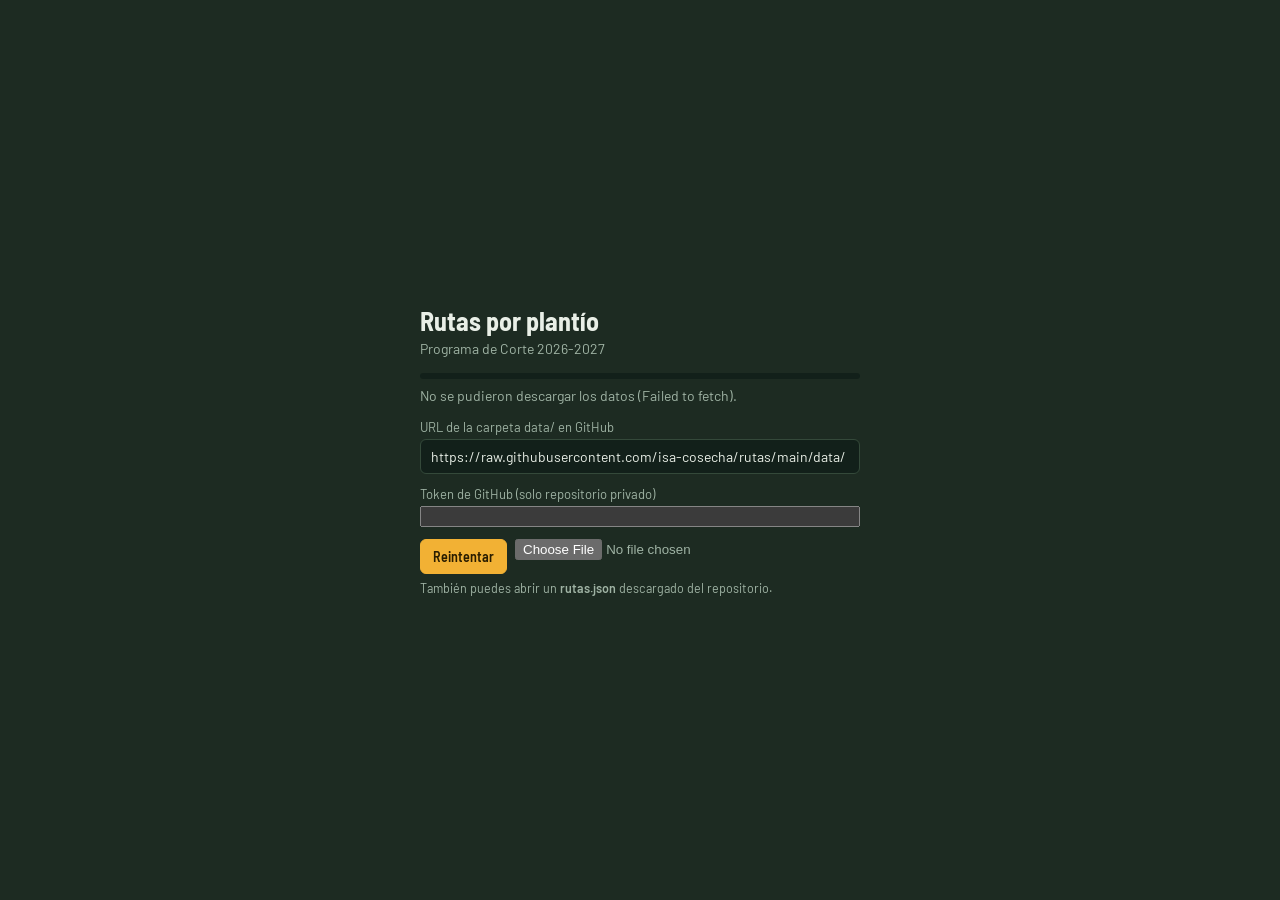
==== docs/index.html @ 51589e27 "Add files via upload" ====
<!doctype html>
<html lang="es">
<head>
<meta charset="utf-8">
<meta name="viewport" content="width=device-width, initial-scale=1, viewport-fit=cover">
<meta name="theme-color" content="#1d2b22"><meta name="mobile-web-app-capable" content="yes"><meta name="apple-mobile-web-app-capable" content="yes">
<link rel="manifest" href="manifest.webmanifest"><link rel="icon" type="image/png" href="icons/icon-192.png"><link rel="apple-touch-icon" href="icons/apple-touch-icon.png">
<title>Rutas por plantío · Programa de Corte 2026-2027</title>
<style>@font-face{font-family:'Barlow';font-style:normal;font-weight:400;font-display:swap;src:url([data-uri]) format('woff2')}
@font-face{font-family:'Barlow';font-style:normal;font-weight:500;font-display:swap;src:url([data-uri]) format('woff2')}
@font-face{font-family:'Barlow';font-style:normal;font-weight:600;font-display:swap;src:url([data-uri]) format('woff2')}
@font-face{font-family:'Barlow Semi Condensed';font-style:normal;font-weight:500;font-display:swap;src:url([data-uri]) format('woff2')}
@font-face{font-family:'Barlow Semi Condensed';font-style:normal;font-weight:600;font-display:swap;src:url([data-uri]) format('woff2')}
@font-face{font-family:'Barlow Semi Condensed';font-style:normal;font-weight:700;font-display:swap;src:url([data-uri]) format('woff2')}</style>
<style>/* required styles */

.leaflet-pane,
.leaflet-tile,
.leaflet-marker-icon,
.leaflet-marker-shadow,
.leaflet-tile-container,
.leaflet-pane > svg,
.leaflet-pane > canvas,
.leaflet-zoom-box,
.leaflet-image-layer,
.leaflet-layer {
	position: absolute;
	left: 0;
	top: 0;
	}
.leaflet-container {
	overflow: hidden;
	}
.leaflet-tile,
.leaflet-marker-icon,
.leaflet-marker-shadow {
	-webkit-user-select: none;
	   -moz-user-select: none;
	        user-select: none;
	  -webkit-user-drag: none;
	}
/* Prevents IE11 from highlighting tiles in blue */
.leaflet-tile::selection {
	background: transparent;
}
/* Safari renders non-retina tile on retina better with this, but Chrome is worse */
.leaflet-safari .leaflet-tile {
	image-rendering: -webkit-optimize-contrast;
	}
/* hack that prevents hw layers "stretching" when loading new tiles */
.leaflet-safari .leaflet-tile-container {
	width: 1600px;
	height: 1600px;
	-webkit-transform-origin: 0 0;
	}
.leaflet-marker-icon,
.leaflet-marker-shadow {
	display: block;
	}
/* .leaflet-container svg: reset svg max-width decleration shipped in Joomla! (joomla.org) 3.x */
/* .leaflet-container img: map is broken in FF if you have max-width: 100% on tiles */
.leaflet-container .leaflet-overlay-pane svg {
	max-width: none !important;
	max-height: none !important;
	}
.leaflet-container .leaflet-marker-pane img,
.leaflet-container .leaflet-shadow-pane img,
.leaflet-container .leaflet-tile-pane img,
.leaflet-container img.leaflet-image-layer,
.leaflet-container .leaflet-tile {
	max-width: none !important;
	max-height: none !important;
	width: auto;
	padding: 0;
	}

.leaflet-container img.leaflet-tile {
	/* See: https://bugs.chromium.org/p/chromium/issues/detail?id=600120 */
	mix-blend-mode: plus-lighter;
}

.leaflet-container.leaflet-touch-zoom {
	-ms-touch-action: pan-x pan-y;
	touch-action: pan-x pan-y;
	}
.leaflet-container.leaflet-touch-drag {
	-ms-touch-action: pinch-zoom;
	/* Fallback for FF which doesn't support pinch-zoom */
	touch-action: none;
	touch-action: pinch-zoom;
}
.leaflet-container.leaflet-touch-drag.leaflet-touch-zoom {
	-ms-touch-action: none;
	touch-action: none;
}
.leaflet-container {
	-webkit-tap-highlight-color: transparent;
}
.leaflet-container a {
	-webkit-tap-highlight-color: rgba(51, 181, 229, 0.4);
}
.leaflet-tile {
	filter: inherit;
	visibility: hidden;
	}
.leaflet-tile-loaded {
	visibility: inherit;
	}
.leaflet-zoom-box {
	width: 0;
	height: 0;
	-moz-box-sizing: border-box;
	     box-sizing: border-box;
	z-index: 800;
	}
/* workaround for https://bugzilla.mozilla.org/show_bug.cgi?id=888319 */
.leaflet-overlay-pane svg {
	-moz-user-select: none;
	}

.leaflet-pane         { z-index: 400; }

.leaflet-tile-pane    { z-index: 200; }
.leaflet-overlay-pane { z-index: 400; }
.leaflet-shadow-pane  { z-index: 500; }
.leaflet-marker-pane  { z-index: 600; }
.leaflet-tooltip-pane   { z-index: 650; }
.leaflet-popup-pane   { z-index: 700; }

.leaflet-map-pane canvas { z-index: 100; }
.leaflet-map-pane svg    { z-index: 200; }

.leaflet-vml-shape {
	width: 1px;
	height: 1px;
	}
.lvml {
	behavior: url(#default#VML);
	display: inline-block;
	position: absolute;
	}


/* control positioning */

.leaflet-control {
	position: relative;
	z-index: 800;
	pointer-events: visiblePainted; /* IE 9-10 doesn't have auto */
	pointer-events: auto;
	}
.leaflet-top,
.leaflet-bottom {
	position: absolute;
	z-index: 1000;
	pointer-events: none;
	}
.leaflet-top {
	top: 0;
	}
.leaflet-right {
	right: 0;
	}
.leaflet-bottom {
	bottom: 0;
	}
.leaflet-left {
	left: 0;
	}
.leaflet-control {
	float: left;
	clear: both;
	}
.leaflet-right .leaflet-control {
	float: right;
	}
.leaflet-top .leaflet-control {
	margin-top: 10px;
	}
.leaflet-bottom .leaflet-control {
	margin-bottom: 10px;
	}
.leaflet-left .leaflet-control {
	margin-left: 10px;
	}
.leaflet-right .leaflet-control {
	margin-right: 10px;
	}


/* zoom and fade animations */

.leaflet-fade-anim .leaflet-popup {
	opacity: 0;
	-webkit-transition: opacity 0.2s linear;
	   -moz-transition: opacity 0.2s linear;
	        transition: opacity 0.2s linear;
	}
.leaflet-fade-anim .leaflet-map-pane .leaflet-popup {
	opacity: 1;
	}
.leaflet-zoom-animated {
	-webkit-transform-origin: 0 0;
	    -ms-transform-origin: 0 0;
	        transform-origin: 0 0;
	}
svg.leaflet-zoom-animated {
	will-change: transform;
}

.leaflet-zoom-anim .leaflet-zoom-animated {
	-webkit-transition: -webkit-transform 0.25s cubic-bezier(0,0,0.25,1);
	   -moz-transition:    -moz-transform 0.25s cubic-bezier(0,0,0.25,1);
	        transition:         transform 0.25s cubic-bezier(0,0,0.25,1);
	}
.leaflet-zoom-anim .leaflet-tile,
.leaflet-pan-anim .leaflet-tile {
	-webkit-transition: none;
	   -moz-transition: none;
	        transition: none;
	}

.leaflet-zoom-anim .leaflet-zoom-hide {
	visibility: hidden;
	}


/* cursors */

.leaflet-interactive {
	cursor: pointer;
	}
.leaflet-grab {
	cursor: -webkit-grab;
	cursor:    -moz-grab;
	cursor:         grab;
	}
.leaflet-crosshair,
.leaflet-crosshair .leaflet-interactive {
	cursor: crosshair;
	}
.leaflet-popup-pane,
.leaflet-control {
	cursor: auto;
	}
.leaflet-dragging .leaflet-grab,
.leaflet-dragging .leaflet-grab .leaflet-interactive,
.leaflet-dragging .leaflet-marker-draggable {
	cursor: move;
	cursor: -webkit-grabbing;
	cursor:    -moz-grabbing;
	cursor:         grabbing;
	}

/* marker & overlays interactivity */
.leaflet-marker-icon,
.leaflet-marker-shadow,
.leaflet-image-layer,
.leaflet-pane > svg path,
.leaflet-tile-container {
	pointer-events: none;
	}

.leaflet-marker-icon.leaflet-interactive,
.leaflet-image-layer.leaflet-interactive,
.leaflet-pane > svg path.leaflet-interactive,
svg.leaflet-image-layer.leaflet-interactive path {
	pointer-events: visiblePainted; /* IE 9-10 doesn't have auto */
	pointer-events: auto;
	}

/* visual tweaks */

.leaflet-container {
	background: #ddd;
	outline-offset: 1px;
	}
.leaflet-container a {
	color: #0078A8;
	}
.leaflet-zoom-box {
	border: 2px dotted #38f;
	background: rgba(255,255,255,0.5);
	}


/* general typography */
.leaflet-container {
	font-family: "Helvetica Neue", Arial, Helvetica, sans-serif;
	font-size: 12px;
	font-size: 0.75rem;
	line-height: 1.5;
	}


/* general toolbar styles */

.leaflet-bar {
	box-shadow: 0 1px 5px rgba(0,0,0,0.65);
	border-radius: 4px;
	}
.leaflet-bar a {
	background-color: #fff;
	border-bottom: 1px solid #ccc;
	width: 26px;
	height: 26px;
	line-height: 26px;
	display: block;
	text-align: center;
	text-decoration: none;
	color: black;
	}
.leaflet-bar a,
.leaflet-control-layers-toggle {
	background-position: 50% 50%;
	background-repeat: no-repeat;
	display: block;
	}
.leaflet-bar a:hover,
.leaflet-bar a:focus {
	background-color: #f4f4f4;
	}
.leaflet-bar a:first-child {
	border-top-left-radius: 4px;
	border-top-right-radius: 4px;
	}
.leaflet-bar a:last-child {
	border-bottom-left-radius: 4px;
	border-bottom-right-radius: 4px;
	border-bottom: none;
	}
.leaflet-bar a.leaflet-disabled {
	cursor: default;
	background-color: #f4f4f4;
	color: #bbb;
	}

.leaflet-touch .leaflet-bar a {
	width: 30px;
	height: 30px;
	line-height: 30px;
	}
.leaflet-touch .leaflet-bar a:first-child {
	border-top-left-radius: 2px;
	border-top-right-radius: 2px;
	}
.leaflet-touch .leaflet-bar a:last-child {
	border-bottom-left-radius: 2px;
	border-bottom-right-radius: 2px;
	}

/* zoom control */

.leaflet-control-zoom-in,
.leaflet-control-zoom-out {
	font: bold 18px 'Lucida Console', Monaco, monospace;
	text-indent: 1px;
	}

.leaflet-touch .leaflet-control-zoom-in, .leaflet-touch .leaflet-control-zoom-out  {
	font-size: 22px;
	}


/* layers control */

.leaflet-control-layers {
	box-shadow: 0 1px 5px rgba(0,0,0,0.4);
	background: #fff;
	border-radius: 5px;
	}
.leaflet-control-layers-toggle {
	background-image: url([data-uri]);
	width: 36px;
	height: 36px;
	}
.leaflet-retina .leaflet-control-layers-toggle {
	background-image: url([data-uri]);
	background-size: 26px 26px;
	}
.leaflet-touch .leaflet-control-layers-toggle {
	width: 44px;
	height: 44px;
	}
.leaflet-control-layers .leaflet-control-layers-list,
.leaflet-control-layers-expanded .leaflet-control-layers-toggle {
	display: none;
	}
.leaflet-control-layers-expanded .leaflet-control-layers-list {
	display: block;
	position: relative;
	}
.leaflet-control-layers-expanded {
	padding: 6px 10px 6px 6px;
	color: #333;
	background: #fff;
	}
.leaflet-control-layers-scrollbar {
	overflow-y: scroll;
	overflow-x: hidden;
	padding-right: 5px;
	}
.leaflet-control-layers-selector {
	margin-top: 2px;
	position: relative;
	top: 1px;
	}
.leaflet-control-layers label {
	display: block;
	font-size: 13px;
	font-size: 1.08333em;
	}
.leaflet-control-layers-separator {
	height: 0;
	border-top: 1px solid #ddd;
	margin: 5px -10px 5px -6px;
	}

/* Default icon URLs */
.leaflet-default-icon-path { /* used only in path-guessing heuristic, see L.Icon.Default */
	background-image: url([data-uri]);
	}


/* attribution and scale controls */

.leaflet-container .leaflet-control-attribution {
	background: #fff;
	background: rgba(255, 255, 255, 0.8);
	margin: 0;
	}
.leaflet-control-attribution,
.leaflet-control-scale-line {
	padding: 0 5px;
	color: #333;
	line-height: 1.4;
	}
.leaflet-control-attribution a {
	text-decoration: none;
	}
.leaflet-control-attribution a:hover,
.leaflet-control-attribution a:focus {
	text-decoration: underline;
	}
.leaflet-attribution-flag {
	display: inline !important;
	vertical-align: baseline !important;
	width: 1em;
	height: 0.6669em;
	}
.leaflet-left .leaflet-control-scale {
	margin-left: 5px;
	}
.leaflet-bottom .leaflet-control-scale {
	margin-bottom: 5px;
	}
.leaflet-control-scale-line {
	border: 2px solid #777;
	border-top: none;
	line-height: 1.1;
	padding: 2px 5px 1px;
	white-space: nowrap;
	-moz-box-sizing: border-box;
	     box-sizing: border-box;
	background: rgba(255, 255, 255, 0.8);
	text-shadow: 1px 1px #fff;
	}
.leaflet-control-scale-line:not(:first-child) {
	border-top: 2px solid #777;
	border-bottom: none;
	margin-top: -2px;
	}
.leaflet-control-scale-line:not(:first-child):not(:last-child) {
	border-bottom: 2px solid #777;
	}

.leaflet-touch .leaflet-control-attribution,
.leaflet-touch .leaflet-control-layers,
.leaflet-touch .leaflet-bar {
	box-shadow: none;
	}
.leaflet-touch .leaflet-control-layers,
.leaflet-touch .leaflet-bar {
	border: 2px solid rgba(0,0,0,0.2);
	background-clip: padding-box;
	}


/* popup */

.leaflet-popup {
	position: absolute;
	text-align: center;
	margin-bottom: 20px;
	}
.leaflet-popup-content-wrapper {
	padding: 1px;
	text-align: left;
	border-radius: 12px;
	}
.leaflet-popup-content {
	margin: 13px 24px 13px 20px;
	line-height: 1.3;
	font-size: 13px;
	font-size: 1.08333em;
	min-height: 1px;
	}
.leaflet-popup-content p {
	margin: 17px 0;
	margin: 1.3em 0;
	}
.leaflet-popup-tip-container {
	width: 40px;
	height: 20px;
	position: absolute;
	left: 50%;
	margin-top: -1px;
	margin-left: -20px;
	overflow: hidden;
	pointer-events: none;
	}
.leaflet-popup-tip {
	width: 17px;
	height: 17px;
	padding: 1px;

	margin: -10px auto 0;
	pointer-events: auto;

	-webkit-transform: rotate(45deg);
	   -moz-transform: rotate(45deg);
	    -ms-transform: rotate(45deg);
	        transform: rotate(45deg);
	}
.leaflet-popup-content-wrapper,
.leaflet-popup-tip {
	background: white;
	color: #333;
	box-shadow: 0 3px 14px rgba(0,0,0,0.4);
	}
.leaflet-container a.leaflet-popup-close-button {
	position: absolute;
	top: 0;
	right: 0;
	border: none;
	text-align: center;
	width: 24px;
	height: 24px;
	font: 16px/24px Tahoma, Verdana, sans-serif;
	color: #757575;
	text-decoration: none;
	background: transparent;
	}
.leaflet-container a.leaflet-popup-close-button:hover,
.leaflet-container a.leaflet-popup-close-button:focus {
	color: #585858;
	}
.leaflet-popup-scrolled {
	overflow: auto;
	}

.leaflet-oldie .leaflet-popup-content-wrapper {
	-ms-zoom: 1;
	}
.leaflet-oldie .leaflet-popup-tip {
	width: 24px;
	margin: 0 auto;

	-ms-filter: "progid:DXImageTransform.Microsoft.Matrix(M11=0.70710678, M12=0.70710678, M21=-0.70710678, M22=0.70710678)";
	filter: progid:DXImageTransform.Microsoft.Matrix(M11=0.70710678, M12=0.70710678, M21=-0.70710678, M22=0.70710678);
	}

.leaflet-oldie .leaflet-control-zoom,
.leaflet-oldie .leaflet-control-layers,
.leaflet-oldie .leaflet-popup-content-wrapper,
.leaflet-oldie .leaflet-popup-tip {
	border: 1px solid #999;
	}


/* div icon */

.leaflet-div-icon {
	background: #fff;
	border: 1px solid #666;
	}


/* Tooltip */
/* Base styles for the element that has a tooltip */
.leaflet-tooltip {
	position: absolute;
	padding: 6px;
	background-color: #fff;
	border: 1px solid #fff;
	border-radius: 3px;
	color: #222;
	white-space: nowrap;
	-webkit-user-select: none;
	-moz-user-select: none;
	-ms-user-select: none;
	user-select: none;
	pointer-events: none;
	box-shadow: 0 1px 3px rgba(0,0,0,0.4);
	}
.leaflet-tooltip.leaflet-interactive {
	cursor: pointer;
	pointer-events: auto;
	}
.leaflet-tooltip-top:before,
.leaflet-tooltip-bottom:before,
.leaflet-tooltip-left:before,
.leaflet-tooltip-right:before {
	position: absolute;
	pointer-events: none;
	border: 6px solid transparent;
	background: transparent;
	content: "";
	}

/* Directions */

.leaflet-tooltip-bottom {
	margin-top: 6px;
}
.leaflet-tooltip-top {
	margin-top: -6px;
}
.leaflet-tooltip-bottom:before,
.leaflet-tooltip-top:before {
	left: 50%;
	margin-left: -6px;
	}
.leaflet-tooltip-top:before {
	bottom: 0;
	margin-bottom: -12px;
	border-top-color: #fff;
	}
.leaflet-tooltip-bottom:before {
	top: 0;
	margin-top: -12px;
	margin-left: -6px;
	border-bottom-color: #fff;
	}
.leaflet-tooltip-left {
	margin-left: -6px;
}
.leaflet-tooltip-right {
	margin-left: 6px;
}
.leaflet-tooltip-left:before,
.leaflet-tooltip-right:before {
	top: 50%;
	margin-top: -6px;
	}
.leaflet-tooltip-left:before {
	right: 0;
	margin-right: -12px;
	border-left-color: #fff;
	}
.leaflet-tooltip-right:before {
	left: 0;
	margin-left: -12px;
	border-right-color: #fff;
	}

/* Printing */

@media print {
	/* Prevent printers from removing background-images of controls. */
	.leaflet-control {
		-webkit-print-color-adjust: exact;
		print-color-adjust: exact;
		}
	}
</style>
<style>:root{
  --panel:#1d2b22; --panel2:#24362a; --line:#34493a; --ink:#e9efe7; --mute:#9fb3a4; --field:#12201a;
  --amber:#f2b134; --teal:#5fc4b0; --red:#e5604f; --sel:#2f4a37; --okc:#2e9e6a; --dic:#e08a2c;
  --f-head:"Barlow Semi Condensed","Arial Narrow",Arial,sans-serif; --f-body:Barlow,"Segoe UI",Arial,sans-serif;
  color-scheme:dark;
}
*{box-sizing:border-box}
html,body{height:100%;margin:0}
body{font-family:var(--f-body);background:var(--panel);color:var(--ink);font-size:14px}
input[type=search],input[type=text],input[type=url],input[type=date],textarea,select{background:var(--field);color:var(--ink);border:1px solid var(--line);border-radius:6px;font:14px var(--f-body);padding:8px 10px;width:100%}
input:focus-visible,textarea:focus-visible,select:focus-visible,button:focus-visible{outline:2px solid var(--amber);outline-offset:1px}
button{font:600 14px var(--f-head);background:var(--panel2);color:var(--ink);border:1px solid var(--line);border-radius:6px;padding:8px 12px;cursor:pointer}
button:hover{border-color:var(--amber)} button:disabled{opacity:.45;cursor:not-allowed}
button.primary{background:var(--amber);color:#2a1d00;border-color:var(--amber)}
.tag{font:600 11px var(--f-head);padding:1px 6px;border-radius:3px;white-space:nowrap;display:inline-block}
.t27{background:var(--amber);color:#2a1d00}.t26{background:#2c5b52;color:#d8f5ee}.tno{background:#5b2620;color:#ffd9d3}
.tok{background:var(--okc);color:#fff}.tdi{background:var(--dic);color:#241300}.tpe{background:#55606a;color:#fff}
.kv{display:grid;grid-template-columns:auto 1fr;gap:4px 12px;font-size:13px}
.kv span:nth-child(odd){color:var(--mute)}
.sec{font:600 14px var(--f-head);color:var(--amber);margin:14px 0 6px}
.kpis{display:grid;grid-template-columns:repeat(4,1fr);gap:6px;margin:8px 0}
.kpis div{background:var(--field);border:1px solid var(--line);border-radius:6px;padding:6px 8px}
.kpis b{display:block;font:700 19px var(--f-head);font-variant-numeric:tabular-nums}
.kpis span{color:var(--mute);font-size:11.5px}
.lg{display:grid;gap:3px}
.lg label{display:grid;grid-template-columns:20px 24px 1fr auto;align-items:center;gap:6px;font-size:13px;cursor:pointer}
.sw{height:4px;border-radius:2px}.sw.d{background-image:repeating-linear-gradient(90deg,currentColor 0 5px,transparent 5px 8px)!important;background-color:transparent!important}
.cnt{color:var(--mute);font-variant-numeric:tabular-nums}
.chk{display:flex;gap:6px;align-items:center;font-size:13px;margin-top:8px}
.warn{background:#4a231d;border-left:3px solid var(--red);padding:6px 8px;font-size:12.5px;margin-top:6px;border-radius:3px}
.ok{background:#20402f;border-left:3px solid var(--teal);padding:6px 8px;font-size:12.5px;margin-top:6px;border-radius:3px}
.rmk{width:18px;height:18px;border-radius:50% 50% 50% 0;transform:rotate(-45deg);background:#d93025;border:2px solid #fff;display:grid;place-items:center}
.rmk i{transform:rotate(45deg);font:700 10px var(--f-head);color:#fff;font-style:normal}
.pmk{width:16px;height:16px;border-radius:3px;background:#1e40af;border:2px solid #fff}
.xmk{width:0;height:0;border-left:9px solid transparent;border-right:9px solid transparent;border-bottom:16px solid #fbbf24}
.sm{scale:.8}
.vform{display:grid;gap:8px}
.vlast{font-size:12.5px;color:var(--mute)} .vnote{color:var(--ink);margin-top:3px;font-style:italic}
.vbtns{display:grid;grid-template-columns:1fr 1fr;gap:6px}
.vb{padding:10px 8px;line-height:1.15;min-height:48px}
.vb.vok.on{background:var(--okc);border-color:var(--okc);color:#fff}
.vb.vdi.on{background:var(--dic);border-color:var(--dic);color:#241300}
.asp{display:grid;grid-template-columns:1fr 1fr;gap:4px 8px;font-size:13px}
.asp label{display:flex;gap:6px;align-items:center}
.vrow{display:grid;gap:6px;font-size:13px}
.vrow label:first-child{display:grid;gap:3px;color:var(--mute)}
.vmeta{font-size:12px;color:var(--mute)}
.leaflet-container{background:#1b231e;font-family:var(--f-body)}
.leaflet-popup-content{font-size:13px}
#toast{position:fixed;z-index:3000;left:50%;transform:translateX(-50%);bottom:calc(24px + env(safe-area-inset-bottom,0px));background:#0f1a14;border:1px solid var(--line);color:var(--ink);padding:9px 14px;border-radius:6px;font-size:13px;max-width:92vw;opacity:0;pointer-events:none;transition:opacity .2s}
#toast.show{opacity:1}
dialog{background:var(--panel);color:var(--ink);border:1px solid var(--line);border-radius:10px;padding:18px;width:min(460px,94vw)}
dialog::backdrop{background:rgba(0,0,0,.55)}
dialog h3{font:700 19px var(--f-head);margin:0 0 10px}
dialog label{display:grid;gap:4px;margin:10px 0;font-size:13px;color:var(--mute)}
dialog .row{display:flex;gap:8px;justify-content:flex-end;margin-top:14px}
@media (prefers-reduced-motion:reduce){*{transition:none!important}}
/* ---- ingreso de usuarios ---- */
#login{position:fixed;inset:0;z-index:6000;background:var(--panel);display:grid;place-items:center;padding:24px;overflow:auto}
#login[hidden]{display:none}
.lgbox{width:min(380px,100%)}
.lgbox h2{font:700 28px var(--f-head);margin:0}
.lgsub{color:var(--mute);margin-bottom:14px}
.lgbox label{display:grid;gap:4px;margin:12px 0;font-size:13px;color:var(--mute)}
.lgbox input{font-size:16px;padding:11px 12px}
.lgbox .primary{width:100%;padding:12px;font-size:16px;margin-top:6px}
.lgnote{background:var(--field);border-left:3px solid var(--amber);padding:8px 10px;font-size:13px;border-radius:3px}
#lgMsg{color:#ff9a8c;font-size:13.5px;min-height:20px;margin-top:6px}
.who{font-size:14px;margin:4px 0}
dialog details{margin:10px 0;font-size:13px} dialog summary{cursor:pointer;color:var(--mute)}
/* ---- capas guardadas en el perfil ---- */
.presets{display:flex;gap:6px;align-items:center;flex-wrap:wrap;margin-bottom:8px;font-size:12.5px;color:var(--mute)}
.presets button{padding:4px 10px;font-size:13px}
.pstate{font-size:12px;color:var(--mute);margin-top:8px}
.pstate[data-s=pend]{color:var(--amber)} .pstate[data-s=err],.pstate[data-s=off]{color:#ff9a8c}
/* ---- capas de apoyo ---- */
.dotc{width:13px;height:13px;border-radius:50%;border:2.5px solid;display:inline-block;box-sizing:border-box}
.polc{width:16px;height:11px;border:2px dashed;display:inline-block;box-sizing:border-box}
/* ---- herramienta de administrador: capas QField ---- */
dialog.wide{width:min(780px,96vw);max-height:92vh;overflow:auto}
.admnote{background:var(--field);border-left:3px solid var(--amber);padding:8px 10px;font-size:13px;border-radius:3px;margin-bottom:10px}
.admstep{margin:12px 0;font-size:14px}
.admsub{font-size:12.5px;color:var(--mute);margin:4px 0}
.admrow{display:flex;gap:8px;flex-wrap:wrap;align-items:center;margin:8px 0}
.filebtn{display:inline-block;background:var(--amber);color:#2a1d00;border-radius:6px;padding:8px 14px;font:600 14px var(--f-head);cursor:pointer}
.filebtn.alt{background:var(--panel2);color:var(--ink);border:1px solid var(--line)}
.filebtn:focus-within{outline:2px solid var(--amber);outline-offset:2px}
.pbar{height:6px;background:var(--field);border-radius:3px;overflow:hidden;margin:6px 0}
#admBar{height:100%;width:0;background:var(--amber);transition:width .15s}
#admLog{background:#0f1a14;border:1px solid var(--line);border-radius:6px;padding:8px;font:11.5px/1.45 ui-monospace,Consolas,monospace;max-height:150px;overflow:auto;white-space:pre-wrap;margin:6px 0;color:#c8d6cb}
.admt{width:100%;border-collapse:collapse;font-size:12.5px;margin:6px 0}
.admt th{text-align:left;color:var(--mute);font-weight:600;padding:3px 6px;border-bottom:1px solid var(--line)}
.admt td{padding:3px 6px;border-bottom:1px solid #26382c}
.admt td.ok{color:#8fd9a8}.admt td.no{color:#ff9a8c}
.icoc{width:19px;height:19px;object-fit:contain;display:block}
/* ---- administración de usuarios ---- */
dialog.wide.xl{width:min(980px,96vw)}
.usrnew{display:grid;grid-template-columns:1fr 1.7fr 1fr auto;gap:8px;align-items:end;margin:6px 0}
.usrnew label{margin:0}
.usrwrap{overflow:auto;max-height:340px;margin-top:6px}
.admt.usr td{vertical-align:middle}
.admt.usr input,.admt.usr select{padding:5px 7px;font-size:13px;min-width:0}
.admt.usr input.un{width:100%;min-width:150px}
.admt.usr button{padding:5px 9px;font-size:12.5px}
.admt.usr tr.inact td{opacity:.62}
button.ua.on{background:var(--okc);border-color:var(--okc);color:#fff}
button.ua.off{background:#5b2620;border-color:#8a3a30;color:#ffd9d3}
.codbox{background:#1a3a28;border:2px solid var(--amber);border-radius:8px;padding:12px 14px;margin:10px 0}
.codrow{display:flex;gap:12px;align-items:center;margin:6px 0}
#usrCodV{font:700 32px ui-monospace,Consolas,monospace;letter-spacing:.22em;color:var(--amber)}
.ptag{display:inline-block;font:600 11px var(--f-head);padding:1px 6px;border-radius:3px;background:#55606a;color:#fff;margin-left:4px}
.ptag.blq{background:#8a3a30}
.admt td.si{color:#8fd9a8;text-align:center}.admt td.nop{color:#6b7a70;text-align:center}
dialog details{margin:10px 0}
@media (max-width:760px){.usrnew{grid-template-columns:1fr}}
/* ---- enlace entre el mapa y los formularios ---- */
.ffn{background:#e5484d;color:#fff;border-radius:99px;font:700 11px/1 var(--f-head);padding:3px 6px;margin-left:4px}.ffn[hidden]{display:none}
.ffAts{display:block;width:100%;margin:0 0 10px;padding:10px 12px;border-radius:6px;border:1px solid #3f6b4a;background:#22402c;color:var(--ink);font:600 14px var(--f-head);text-align:left;cursor:pointer}
.ffAts:hover{background:#2b5238}
/* ---- usuarios: ficha y formularios permitidos ---- */
.usrnew2{display:grid;grid-template-columns:150px 1fr;gap:8px;align-items:end;margin:2px 0 6px}
.chipsf label{display:inline-flex;gap:6px;align-items:center;margin:2px 14px 2px 0;font-size:13px}
details.mods summary{cursor:pointer;font-size:12.5px;padding:5px 8px;border:1px solid var(--line);border-radius:4px;list-style:none;white-space:nowrap}
details.mods[open] summary{border-color:var(--amber)}
.modsl{display:grid;gap:4px;margin-top:6px;font-size:12.5px}.modsl label{display:flex;gap:6px;align-items:center;margin:0}
@media (max-width:760px){.usrnew2{grid-template-columns:1fr}}
/* ---- nota emergente del plantío y etiquetas de hectáreas ---- */
.leaflet-tooltip.tipPl{background:var(--panel);color:var(--ink);border:1px solid var(--line);border-radius:8px;padding:8px 11px;white-space:normal;min-width:220px;box-shadow:0 4px 14px rgba(0,0,0,.5);font-size:13px;line-height:1.35}
.leaflet-tooltip.tipPl:before{display:none}
.tipP b{display:block;color:var(--amber);font-size:14px;margin-bottom:5px}.tipP .tc{color:var(--mute);font-size:12px;margin-bottom:2px}
.tipP .tk{display:grid;grid-template-columns:auto 1fr;gap:2px 16px}.tipP .tk span:nth-child(odd){color:var(--mute)}.tipP .tk span:nth-child(even){text-align:right;font-weight:600}
#cfgAvz[hidden],#cfgSave[hidden]{display:none!important}
.modsl .planl{border-top:1px solid var(--line);margin-top:6px;padding-top:6px;color:var(--amber)}
/* ajustes personales de los números de hectáreas (Mi cuenta) */
.etqCfg{margin:10px 0;padding:10px;border:1px solid var(--line);border-radius:8px;background:rgba(255,255,255,.03)}
.etqH{font-weight:600;font-size:13.5px;margin-bottom:6px}.etqS{font-weight:400;color:var(--mute);font-size:12px}
.etqRow{display:flex;align-items:center;gap:10px;margin:6px 0;font-size:13px}.etqRow>label{min-width:52px;margin:0;color:var(--mute)}
.etqRow input[type=range]{flex:1;margin:0;accent-color:var(--amber)}.etqRow output{min-width:44px;text-align:right;font-variant-numeric:tabular-nums}
.etqSw{display:flex;gap:6px;flex:1;flex-wrap:wrap}.etqSw .sw{width:24px;height:24px;min-width:24px;padding:0;border-radius:50%;border:2px solid var(--line)}
.etqSw .sw.on{border-color:var(--amber);box-shadow:0 0 0 2px rgba(242,177,52,.35)}
.etqRow input[type=color]{width:34px;height:28px;padding:0;border:1px solid var(--line);border-radius:6px;background:none}
.etqPrev{display:flex;align-items:center;gap:10px;margin:8px 0 4px;padding:8px 10px;border-radius:6px;background:#2f4a33}
.etqPrev #etqPrevN{font-weight:500;text-shadow:0 0 3px rgba(0,0,0,.75),0 0 2px rgba(0,0,0,.75);min-width:60px}.etqPrev .etqAy{flex:1;color:#9fb3a4;font-size:11.5px}
.etqAy2{font-size:11.5px;color:var(--mute);margin-top:4px}

#modeSw{margin-right:auto} dialog .row{flex-wrap:wrap}
#boot{position:fixed;inset:0;z-index:5000;background:var(--panel);display:grid;place-items:center;padding:24px}
#boot .bx{width:min(440px,100%)} #boot h1{font:700 26px var(--f-head);margin:0 0 4px}
#boot .pb{height:6px;background:var(--field);border-radius:3px;margin:16px 0 8px;overflow:hidden}
#bootBar{height:100%;width:2%;background:var(--amber);transition:width .2s}
#bootMsg{color:var(--mute);font-size:14px;min-height:20px}
#bootFail label{display:grid;gap:4px;margin:12px 0;font-size:13px;color:var(--mute)}
#bootFail .r{display:flex;gap:8px;flex-wrap:wrap;margin-top:8px}
</style>
<style id="uiCss"></style>
</head>
<body>
<div id="boot"><div class="bx"><h1>Rutas por plantío</h1><div style="color:var(--mute)">Programa de Corte 2026-2027</div>
  <div class="pb"><div id="bootBar"></div></div><div id="bootMsg">Iniciando…</div>
  <div id="bootFail" hidden>
    <label>URL de la carpeta data/ en GitHub<input id="bootUrl" type="url" placeholder="https://raw.githubusercontent.com/usuario/repo/main/data/"></label>
    <label>Token de GitHub (solo repositorio privado)<input id="bootGh" type="password" autocomplete="off"></label>
    <div class="r"><button id="bootRetry" class="primary">Reintentar</button>
      <label style="margin:0;display:inline-flex"><span class="btnf" style="display:none"></span><input id="bootFile" type="file" accept=".json,application/json" style="max-width:260px"></label></div>
    <div style="font-size:12.5px;color:var(--mute);margin-top:6px">También puedes abrir un <b>rutas.json</b> descargado del repositorio.</div>
  </div></div></div>
<div id="uiRoot" style="display:contents"></div>
<div id="toast" role="status" aria-live="polite"></div>

<div id="login" hidden role="dialog" aria-modal="true" aria-labelledby="lgT">
  <form id="lgForm" class="lgbox" autocomplete="on">
    <h2 id="lgT">Rutas por plantío</h2>
    <div class="lgsub">Programa de Corte 2026-2027</div>
    <div id="lgIn">
      <label>Usuario<input id="lgUser" type="text" autocomplete="username" autocapitalize="none" spellcheck="false" required></label>
      <label>Clave<input id="lgPass" type="password" autocomplete="current-password" required></label>
    </div>
    <div id="lgNew" hidden>
      <div class="lgnote">Es tu primer ingreso (o tu clave fue reiniciada). Crea tu propia clave de al menos 6 caracteres.</div>
      <label>Clave nueva<input id="lgN1" type="password" autocomplete="new-password"></label>
      <label>Repite la clave nueva<input id="lgN2" type="password" autocomplete="new-password"></label>
    </div>
    <div id="lgMsg" role="alert"></div>
    <button id="lgGo" class="primary" type="submit">Entrar</button>
    <div id="lgUrlBox" hidden><label>URL del Web App de Apps Script<input id="lgUrl" type="url" placeholder="https://script.google.com/macros/s/…/exec"></label></div>
  </form>
</div>

<dialog id="pwDlg"><form method="dialog">
  <h3>Cambiar mi clave</h3>
  <div id="pwMsg" style="color:var(--amber);font-size:13px;min-height:18px"></div>
  <label>Clave actual<input id="pwOld" type="password" autocomplete="current-password"></label>
  <label>Clave nueva (mínimo 6 caracteres)<input id="pwN1" type="password" autocomplete="new-password"></label>
  <label>Repite la clave nueva<input id="pwN2" type="password" autocomplete="new-password"></label>
  <div class="row"><button id="pwCancel" type="button">Cancelar</button><button id="pwOk" class="primary">Cambiar clave</button></div>
</form></dialog>

<dialog id="cfgDlg"><form method="dialog">
  <h3>Mi cuenta</h3>
  <div id="cfgMsg" style="color:var(--amber);font-size:13px"></div>
  <div id="cfgWho" class="who"></div>
  <div class="row" style="justify-content:flex-start;margin:8px 0"><button id="cfgPw" type="button">Cambiar clave</button><button id="cfgOut" type="button">Cerrar sesión</button></div>
  <div id="cfgVer" style="font-size:12.5px;color:var(--mute);margin:8px 0"></div>
  <div id="cfgProg" style="font-size:12.5px;color:var(--mute);margin:4px 0"></div>
  <div id="cfgQ" style="font-size:12.5px;color:var(--mute)"></div>
  <div class="etqCfg">
    <div class="etqH">Números de hectáreas en el mapa <span class="etqS">(solo para ti)</span></div>
    <div class="etqRow"><label for="etqTam">Tamaño</label><input id="etqTam" type="range" min="50" max="200" step="10"><output id="etqTamV">100 %</output></div>
    <div class="etqRow"><label>Color</label><span id="etqSw" class="etqSw"></span><input id="etqCol" type="color" aria-label="Elegir otro color"></div>
    <div class="etqPrev"><span id="etqPrevN">12.34</span><span class="etqAy">Vista previa</span><button id="etqRst" type="button">Restablecer</button></div>
    <div class="pstate" style="font-size:12px;color:var(--mute)"></div>
    <div class="etqAy2">El plantío seleccionado siempre se resalta en amarillo. Se guarda en tu perfil y se aplica en todos tus equipos.</div>
  </div>
  <details id="cfgAvz" hidden><summary>Avanzado (conexiones)</summary>
    <label>URL del Web App de Google Apps Script<input id="cfgUrl" type="url" placeholder="https://script.google.com/macros/s/…/exec"></label>
    <label>URL de datos en GitHub (carpeta data/)<input id="cfgData" type="url" placeholder="https://raw.githubusercontent.com/usuario/repo/main/data/"></label>
    <label>Token de GitHub (solo si el repositorio es privado)<input id="cfgGh" type="password" autocomplete="off" placeholder="github_pat_…"></label>
  </details>
  <div class="row"><button id="modeSw" type="button"></button><button id="cfgUsr" type="button" hidden>Administrar usuarios</button><button id="cfgAdm" type="button" hidden>Administrar capas (QField)</button><button id="cfgReload" type="button">Actualizar datos</button><button id="cfgSync" type="button">Sincronizar ahora</button><button id="cfgCancel" type="button">Cerrar</button><button id="cfgSave" class="primary">Guardar</button></div>
</form></dialog>

<dialog id="admDlg" class="wide"><form method="dialog">
  <h3>Capas de apoyo (QField) → capas.json</h3>
  <div class="admnote">Solo administradores. Todo se procesa en este equipo: los archivos del proyecto no se suben a ningún servidor.</div>
  <div class="admstep"><b>1. Elige el proyecto QField</b>
    <div class="admrow">
      <label class="filebtn">Elegir carpeta…<input id="admDir" type="file" webkitdirectory multiple hidden></label>
      <label class="filebtn alt">o elegir archivos .shp/.dbf/.prj…<input id="admFiles" type="file" multiple accept=".shp,.dbf,.prj,.cpg,.shx" hidden></label>
    </div>
    <div class="admsub">Selecciona la carpeta que contiene las subcarpetas de las capas (Pozos, Red Vial, Limites Quemas…). Si tienes el proyecto en .zip, descomprímelo primero.</div>
    <div id="admFound"></div></div>
  <div class="admstep"><b>2. Convertir</b>
    <div class="admrow"><button id="admGo" class="primary" type="button" disabled>Convertir capas</button><span id="admEstado" class="admsub"></span></div>
    <div class="pbar"><div id="admBar"></div></div>
    <pre id="admLog" aria-live="polite"></pre></div>
  <div class="admstep" id="admOut" hidden><b>3. Resultado</b>
    <div id="admRes"></div>
    <div class="admrow">
      <button id="admPrev" type="button">Vista previa en este equipo</button>
      <button id="admDown" type="button">Descargar capas.json</button>
      <button id="admPubShow" type="button" class="primary">Publicar en GitHub…</button>
    </div>
    <div id="admPub" hidden>
      <div class="admsub" id="admPubInfo"></div>
      <label><span>Token de GitHub con permiso <i>Contents: Read and write</i> sobre este repositorio (no se guarda)</span><input id="admTok" type="password" autocomplete="off" placeholder="github_pat_…"></label>
      <div class="admrow"><button id="admPubGo" type="button" class="primary">Publicar capas.json</button></div>
      <div id="admPubMsg" class="admsub" role="status"></div>
    </div>
  </div>
  <div class="row"><button id="admClose" type="button">Cerrar</button></div>
</form></dialog>

<dialog id="usrDlg" class="wide xl"><form method="dialog" id="usrForm">
  <h3>Usuarios y permisos</h3>
  <div class="admnote">Solo administradores. Los cambios rigen de inmediato en el servidor. Las claves nunca se muestran: al crear un usuario o restablecer su clave, el sistema genera un <b>código temporal</b> que el usuario cambia al entrar.</div>

  <div id="usrCod" class="codbox" hidden role="status">
    <div id="usrCodT"></div>
    <div class="codrow"><code id="usrCodV"></code><button id="usrCodCp" type="button">Copiar</button></div>
    <div class="admsub">Entrégalo al usuario por un canal seguro (no por el chat de grupo). <b>Se muestra una sola vez.</b> Al entrar con él, el visor le pedirá crear su propia clave.</div>
    <div class="admrow"><button id="usrCodX" type="button" class="primary">Entendido, ya lo anoté</button></div>
  </div>

  <div class="admstep"><b>Nuevo usuario</b>
    <div class="usrnew">
      <label>Usuario<input id="usrNU" type="text" autocomplete="off" autocapitalize="none" spellcheck="false" maxlength="30" placeholder="ej. jperez"></label>
      <label>Nombre completo<input id="usrNN" type="text" autocomplete="off" maxlength="80" placeholder="ej. Juan Pérez - Supervisor K4"></label>
      <label>Rol<select id="usrNR"></select></label>
      <button id="usrNC" type="button" class="primary">Crear usuario</button>
    </div>
    <div class="usrnew2"><label id="usrNFL">Ficha<input id="usrNF" type="text" inputmode="numeric" maxlength="8" autocomplete="off" placeholder="ej. 8247"></label>
      <div><span class="lbl">Formularios y registro de planificación que podrá usar</span><div class="chipsf" id="usrNMods"></div></div></div>
    <div id="usrNM" class="admsub" role="alert"></div>
  </div>

  <div class="admstep">
    <div class="admrow"><b>Usuarios</b><input id="usrQ" type="search" placeholder="Buscar por usuario, nombre o rol" autocomplete="off" aria-label="Buscar usuario" style="max-width:300px"><span id="usrCnt" class="admsub"></span></div>
    <div class="usrwrap"><table class="admt usr"><thead><tr><th>Usuario</th><th>Nombre</th><th>Rol</th><th>Ficha</th><th>Formularios y planificación</th><th>Estado</th><th>Último ingreso</th><th></th></tr></thead><tbody id="usrT"></tbody></table></div>
  </div>

  <details id="usrPerm"><summary>Permisos por rol</summary><div id="usrPermT" class="usrwrap"></div></details>
  <details id="usrAud"><summary>Historial de cambios</summary><div id="usrAudT" class="usrwrap"></div></details>
  <div class="row"><button id="usrClose" type="button">Cerrar</button></div>
</form></dialog>

<script>/* @preserve
 * Leaflet 1.9.4, a JS library for interactive maps. https://leafletjs.com
 * (c) 2010-2023 Vladimir Agafonkin, (c) 2010-2011 CloudMade
 */
!function(t,e){"object"==typeof exports&&"undefined"!=typeof module?e(exports):"function"==typeof define&&define.amd?define(["exports"],e):e((t="undefined"!=typeof globalThis?globalThis:t||self).leaflet={})}(this,function(t){"use strict";function l(t){for(var e,i,n=1,o=arguments.length;n<o;n++)for(e in i=arguments[n])t[e]=i[e];return t}var R=Object.create||function(t){return N.prototype=t,new N};function N(){}function a(t,e){var i,n=Array.prototype.slice;return t.bind?t.bind.apply(t,n.call(arguments,1)):(i=n.call(arguments,2),function(){return t.apply(e,i.length?i.concat(n.call(arguments)):arguments)})}var D=0;function h(t){return"_leaflet_id"in t||(t._leaflet_id=++D),t._leaflet_id}function j(t,e,i){var n,o,s=function(){n=!1,o&&(r.apply(i,o),o=!1)},r=function(){n?o=arguments:(t.apply(i,arguments),setTimeout(s,e),n=!0)};return r}function H(t,e,i){var n=e[1],e=e[0],o=n-e;return t===n&&i?t:((t-e)%o+o)%o+e}function u(){return!1}function i(t,e){return!1===e?t:(e=Math.pow(10,void 0===e?6:e),Math.round(t*e)/e)}function W(t){return t.trim?t.trim():t.replace(/^\s+|\s+$/g,"")}function F(t){return W(t).split(/\s+/)}function c(t,e){for(var i in Object.prototype.hasOwnProperty.call(t,"options")||(t.options=t.options?R(t.options):{}),e)t.options[i]=e[i];return t.options}function U(t,e,i){var n,o=[];for(n in t)o.push(encodeURIComponent(i?n.toUpperCase():n)+"="+encodeURIComponent(t[n]));return(e&&-1!==e.indexOf("?")?"&":"?")+o.join("&")}var V=/\{ *([\w_ -]+) *\}/g;function q(t,i){return t.replace(V,function(t,e){e=i[e];if(void 0===e)throw new Error("No value provided for variable "+t);return e="function"==typeof e?e(i):e})}var d=Array.isArray||function(t){return"[object Array]"===Object.prototype.toString.call(t)};function G(t,e){for(var i=0;i<t.length;i++)if(t[i]===e)return i;return-1}var K="[data-uri]";function Y(t){return window["webkit"+t]||window["moz"+t]||window["ms"+t]}var X=0;function J(t){var e=+new Date,i=Math.max(0,16-(e-X));return X=e+i,window.setTimeout(t,i)}var $=window.requestAnimationFrame||Y("RequestAnimationFrame")||J,Q=window.cancelAnimationFrame||Y("CancelAnimationFrame")||Y("CancelRequestAnimationFrame")||function(t){window.clearTimeout(t)};function x(t,e,i){if(!i||$!==J)return $.call(window,a(t,e));t.call(e)}function r(t){t&&Q.call(window,t)}var tt={__proto__:null,extend:l,create:R,bind:a,get lastId(){return D},stamp:h,throttle:j,wrapNum:H,falseFn:u,formatNum:i,trim:W,splitWords:F,setOptions:c,getParamString:U,template:q,isArray:d,indexOf:G,emptyImageUrl:K,requestFn:$,cancelFn:Q,requestAnimFrame:x,cancelAnimFrame:r};function et(){}et.extend=function(t){function e(){c(this),this.initialize&&this.initialize.apply(this,arguments),this.callInitHooks()}var i,n=e.__super__=this.prototype,o=R(n);for(i in(o.constructor=e).prototype=o,this)Object.prototype.hasOwnProperty.call(this,i)&&"prototype"!==i&&"__super__"!==i&&(e[i]=this[i]);if(t.statics&&l(e,t.statics),t.includes){var s=t.includes;if("undefined"!=typeof L&&L&&L.Mixin){s=d(s)?s:[s];for(var r=0;r<s.length;r++)s[r]===L.Mixin.Events&&console.warn("Deprecated include of L.Mixin.Events: this property will be removed in future releases, please inherit from L.Evented instead.",(new Error).stack)}l.apply(null,[o].concat(t.includes))}return l(o,t),delete o.statics,delete o.includes,o.options&&(o.options=n.options?R(n.options):{},l(o.options,t.options)),o._initHooks=[],o.callInitHooks=function(){if(!this._initHooksCalled){n.callInitHooks&&n.callInitHooks.call(this),this._initHooksCalled=!0;for(var t=0,e=o._initHooks.length;t<e;t++)o._initHooks[t].call(this)}},e},et.include=function(t){var e=this.prototype.options;return l(this.prototype,t),t.options&&(this.prototype.options=e,this.mergeOptions(t.options)),this},et.mergeOptions=function(t){return l(this.prototype.options,t),this},et.addInitHook=function(t){var e=Array.prototype.slice.call(arguments,1),i="function"==typeof t?t:function(){this[t].apply(this,e)};return this.prototype._initHooks=this.prototype._initHooks||[],this.prototype._initHooks.push(i),this};var e={on:function(t,e,i){if("object"==typeof t)for(var n in t)this._on(n,t[n],e);else for(var o=0,s=(t=F(t)).length;o<s;o++)this._on(t[o],e,i);return this},off:function(t,e,i){if(arguments.length)if("object"==typeof t)for(var n in t)this._off(n,t[n],e);else{t=F(t);for(var o=1===arguments.length,s=0,r=t.length;s<r;s++)o?this._off(t[s]):this._off(t[s],e,i)}else delete this._events;return this},_on:function(t,e,i,n){"function"!=typeof e?console.warn("wrong listener type: "+typeof e):!1===this._listens(t,e,i)&&(e={fn:e,ctx:i=i===this?void 0:i},n&&(e.once=!0),this._events=this._events||{},this._events[t]=this._events[t]||[],this._events[t].push(e))},_off:function(t,e,i){var n,o,s;if(this._events&&(n=this._events[t]))if(1===arguments.length){if(this._firingCount)for(o=0,s=n.length;o<s;o++)n[o].fn=u;delete this._events[t]}else"function"!=typeof e?console.warn("wrong listener type: "+typeof e):!1!==(e=this._listens(t,e,i))&&(i=n[e],this._firingCount&&(i.fn=u,this._events[t]=n=n.slice()),n.splice(e,1))},fire:function(t,e,i){if(this.listens(t,i)){var n=l({},e,{type:t,target:this,sourceTarget:e&&e.sourceTarget||this});if(this._events){var o=this._events[t];if(o){this._firingCount=this._firingCount+1||1;for(var s=0,r=o.length;s<r;s++){var a=o[s],h=a.fn;a.once&&this.off(t,h,a.ctx),h.call(a.ctx||this,n)}this._firingCount--}}i&&this._propagateEvent(n)}return this},listens:function(t,e,i,n){"string"!=typeof t&&console.warn('"string" type argument expected');var o=e,s=("function"!=typeof e&&(n=!!e,i=o=void 0),this._events&&this._events[t]);if(s&&s.length&&!1!==this._listens(t,o,i))return!0;if(n)for(var r in this._eventParents)if(this._eventParents[r].listens(t,e,i,n))return!0;return!1},_listens:function(t,e,i){if(this._events){var n=this._events[t]||[];if(!e)return!!n.length;i===this&&(i=void 0);for(var o=0,s=n.length;o<s;o++)if(n[o].fn===e&&n[o].ctx===i)return o}return!1},once:function(t,e,i){if("object"==typeof t)for(var n in t)this._on(n,t[n],e,!0);else for(var o=0,s=(t=F(t)).length;o<s;o++)this._on(t[o],e,i,!0);return this},addEventParent:function(t){return this._eventParents=this._eventParents||{},this._eventParents[h(t)]=t,this},removeEventParent:function(t){return this._eventParents&&delete this._eventParents[h(t)],this},_propagateEvent:function(t){for(var e in this._eventParents)this._eventParents[e].fire(t.type,l({layer:t.target,propagatedFrom:t.target},t),!0)}},it=(e.addEventListener=e.on,e.removeEventListener=e.clearAllEventListeners=e.off,e.addOneTimeEventListener=e.once,e.fireEvent=e.fire,e.hasEventListeners=e.listens,et.extend(e));function p(t,e,i){this.x=i?Math.round(t):t,this.y=i?Math.round(e):e}var nt=Math.trunc||function(t){return 0<t?Math.floor(t):Math.ceil(t)};function m(t,e,i){return t instanceof p?t:d(t)?new p(t[0],t[1]):null==t?t:"object"==typeof t&&"x"in t&&"y"in t?new p(t.x,t.y):new p(t,e,i)}function f(t,e){if(t)for(var i=e?[t,e]:t,n=0,o=i.length;n<o;n++)this.extend(i[n])}function _(t,e){return!t||t instanceof f?t:new f(t,e)}function s(t,e){if(t)for(var i=e?[t,e]:t,n=0,o=i.length;n<o;n++)this.extend(i[n])}function g(t,e){return t instanceof s?t:new s(t,e)}function v(t,e,i){if(isNaN(t)||isNaN(e))throw new Error("Invalid LatLng object: ("+t+", "+e+")");this.lat=+t,this.lng=+e,void 0!==i&&(this.alt=+i)}function w(t,e,i){return t instanceof v?t:d(t)&&"object"!=typeof t[0]?3===t.length?new v(t[0],t[1],t[2]):2===t.length?new v(t[0],t[1]):null:null==t?t:"object"==typeof t&&"lat"in t?new v(t.lat,"lng"in t?t.lng:t.lon,t.alt):void 0===e?null:new v(t,e,i)}p.prototype={clone:function(){return new p(this.x,this.y)},add:function(t){return this.clone()._add(m(t))},_add:function(t){return this.x+=t.x,this.y+=t.y,this},subtract:function(t){return this.clone()._subtract(m(t))},_subtract:function(t){return this.x-=t.x,this.y-=t.y,this},divideBy:function(t){return this.clone()._divideBy(t)},_divideBy:function(t){return this.x/=t,this.y/=t,this},multiplyBy:function(t){return this.clone()._multiplyBy(t)},_multiplyBy:function(t){return this.x*=t,this.y*=t,this},scaleBy:function(t){return new p(this.x*t.x,this.y*t.y)},unscaleBy:function(t){return new p(this.x/t.x,this.y/t.y)},round:function(){return this.clone()._round()},_round:function(){return this.x=Math.round(this.x),this.y=Math.round(this.y),this},floor:function(){return this.clone()._floor()},_floor:function(){return this.x=Math.floor(this.x),this.y=Math.floor(this.y),this},ceil:function(){return this.clone()._ceil()},_ceil:function(){return this.x=Math.ceil(this.x),this.y=Math.ceil(this.y),this},trunc:function(){return this.clone()._trunc()},_trunc:function(){return this.x=nt(this.x),this.y=nt(this.y),this},distanceTo:function(t){var e=(t=m(t)).x-this.x,t=t.y-this.y;return Math.sqrt(e*e+t*t)},equals:function(t){return(t=m(t)).x===this.x&&t.y===this.y},contains:function(t){return t=m(t),Math.abs(t.x)<=Math.abs(this.x)&&Math.abs(t.y)<=Math.abs(this.y)},toString:function(){return"Point("+i(this.x)+", "+i(this.y)+")"}},f.prototype={extend:function(t){var e,i;if(t){if(t instanceof p||"number"==typeof t[0]||"x"in t)e=i=m(t);else if(e=(t=_(t)).min,i=t.max,!e||!i)return this;this.min||this.max?(this.min.x=Math.min(e.x,this.min.x),this.max.x=Math.max(i.x,this.max.x),this.min.y=Math.min(e.y,this.min.y),this.max.y=Math.max(i.y,this.max.y)):(this.min=e.clone(),this.max=i.clone())}return this},getCenter:function(t){return m((this.min.x+this.max.x)/2,(this.min.y+this.max.y)/2,t)},getBottomLeft:function(){return m(this.min.x,this.max.y)},getTopRight:function(){return m(this.max.x,this.min.y)},getTopLeft:function(){return this.min},getBottomRight:function(){return this.max},getSize:function(){return this.max.subtract(this.min)},contains:function(t){var e,i;return(t=("number"==typeof t[0]||t instanceof p?m:_)(t))instanceof f?(e=t.min,i=t.max):e=i=t,e.x>=this.min.x&&i.x<=this.max.x&&e.y>=this.min.y&&i.y<=this.max.y},intersects:function(t){t=_(t);var e=this.min,i=this.max,n=t.min,t=t.max,o=t.x>=e.x&&n.x<=i.x,t=t.y>=e.y&&n.y<=i.y;return o&&t},overlaps:function(t){t=_(t);var e=this.min,i=this.max,n=t.min,t=t.max,o=t.x>e.x&&n.x<i.x,t=t.y>e.y&&n.y<i.y;return o&&t},isValid:function(){return!(!this.min||!this.max)},pad:function(t){var e=this.min,i=this.max,n=Math.abs(e.x-i.x)*t,t=Math.abs(e.y-i.y)*t;return _(m(e.x-n,e.y-t),m(i.x+n,i.y+t))},equals:function(t){return!!t&&(t=_(t),this.min.equals(t.getTopLeft())&&this.max.equals(t.getBottomRight()))}},s.prototype={extend:function(t){var e,i,n=this._southWest,o=this._northEast;if(t instanceof v)i=e=t;else{if(!(t instanceof s))return t?this.extend(w(t)||g(t)):this;if(e=t._southWest,i=t._northEast,!e||!i)return this}return n||o?(n.lat=Math.min(e.lat,n.lat),n.lng=Math.min(e.lng,n.lng),o.lat=Math.max(i.lat,o.lat),o.lng=Math.max(i.lng,o.lng)):(this._southWest=new v(e.lat,e.lng),this._northEast=new v(i.lat,i.lng)),this},pad:function(t){var e=this._southWest,i=this._northEast,n=Math.abs(e.lat-i.lat)*t,t=Math.abs(e.lng-i.lng)*t;return new s(new v(e.lat-n,e.lng-t),new v(i.lat+n,i.lng+t))},getCenter:function(){return new v((this._southWest.lat+this._northEast.lat)/2,(this._southWest.lng+this._northEast.lng)/2)},getSouthWest:function(){return this._southWest},getNorthEast:function(){return this._northEast},getNorthWest:function(){return new v(this.getNorth(),this.getWest())},getSouthEast:function(){return new v(this.getSouth(),this.getEast())},getWest:function(){return this._southWest.lng},getSouth:function(){return this._southWest.lat},getEast:function(){return this._northEast.lng},getNorth:function(){return this._northEast.lat},contains:function(t){t=("number"==typeof t[0]||t instanceof v||"lat"in t?w:g)(t);var e,i,n=this._southWest,o=this._northEast;return t instanceof s?(e=t.getSouthWest(),i=t.getNorthEast()):e=i=t,e.lat>=n.lat&&i.lat<=o.lat&&e.lng>=n.lng&&i.lng<=o.lng},intersects:function(t){t=g(t);var e=this._southWest,i=this._northEast,n=t.getSouthWest(),t=t.getNorthEast(),o=t.lat>=e.lat&&n.lat<=i.lat,t=t.lng>=e.lng&&n.lng<=i.lng;return o&&t},overlaps:function(t){t=g(t);var e=this._southWest,i=this._northEast,n=t.getSouthWest(),t=t.getNorthEast(),o=t.lat>e.lat&&n.lat<i.lat,t=t.lng>e.lng&&n.lng<i.lng;return o&&t},toBBoxString:function(){return[this.getWest(),this.getSouth(),this.getEast(),this.getNorth()].join(",")},equals:function(t,e){return!!t&&(t=g(t),this._southWest.equals(t.getSouthWest(),e)&&this._northEast.equals(t.getNorthEast(),e))},isValid:function(){return!(!this._southWest||!this._northEast)}};var ot={latLngToPoint:function(t,e){t=this.projection.project(t),e=this.scale(e);return this.transformation._transform(t,e)},pointToLatLng:function(t,e){e=this.scale(e),t=this.transformation.untransform(t,e);return this.projection.unproject(t)},project:function(t){return this.projection.project(t)},unproject:function(t){return this.projection.unproject(t)},scale:function(t){return 256*Math.pow(2,t)},zoom:function(t){return Math.log(t/256)/Math.LN2},getProjectedBounds:function(t){var e;return this.infinite?null:(e=this.projection.bounds,t=this.scale(t),new f(this.transformation.transform(e.min,t),this.transformation.transform(e.max,t)))},infinite:!(v.prototype={equals:function(t,e){return!!t&&(t=w(t),Math.max(Math.abs(this.lat-t.lat),Math.abs(this.lng-t.lng))<=(void 0===e?1e-9:e))},toString:function(t){return"LatLng("+i(this.lat,t)+", "+i(this.lng,t)+")"},distanceTo:function(t){return st.distance(this,w(t))},wrap:function(){return st.wrapLatLng(this)},toBounds:function(t){var t=180*t/40075017,e=t/Math.cos(Math.PI/180*this.lat);return g([this.lat-t,this.lng-e],[this.lat+t,this.lng+e])},clone:function(){return new v(this.lat,this.lng,this.alt)}}),wrapLatLng:function(t){var e=this.wrapLng?H(t.lng,this.wrapLng,!0):t.lng;return new v(this.wrapLat?H(t.lat,this.wrapLat,!0):t.lat,e,t.alt)},wrapLatLngBounds:function(t){var e=t.getCenter(),i=this.wrapLatLng(e),n=e.lat-i.lat,e=e.lng-i.lng;return 0==n&&0==e?t:(i=t.getSouthWest(),t=t.getNorthEast(),new s(new v(i.lat-n,i.lng-e),new v(t.lat-n,t.lng-e)))}},st=l({},ot,{wrapLng:[-180,180],R:6371e3,distance:function(t,e){var i=Math.PI/180,n=t.lat*i,o=e.lat*i,s=Math.sin((e.lat-t.lat)*i/2),e=Math.sin((e.lng-t.lng)*i/2),t=s*s+Math.cos(n)*Math.cos(o)*e*e,i=2*Math.atan2(Math.sqrt(t),Math.sqrt(1-t));return this.R*i}}),rt=6378137,rt={R:rt,MAX_LATITUDE:85.0511287798,project:function(t){var e=Math.PI/180,i=this.MAX_LATITUDE,i=Math.max(Math.min(i,t.lat),-i),i=Math.sin(i*e);return new p(this.R*t.lng*e,this.R*Math.log((1+i)/(1-i))/2)},unproject:function(t){var e=180/Math.PI;return new v((2*Math.atan(Math.exp(t.y/this.R))-Math.PI/2)*e,t.x*e/this.R)},bounds:new f([-(rt=rt*Math.PI),-rt],[rt,rt])};function at(t,e,i,n){d(t)?(this._a=t[0],this._b=t[1],this._c=t[2],this._d=t[3]):(this._a=t,this._b=e,this._c=i,this._d=n)}function ht(t,e,i,n){return new at(t,e,i,n)}at.prototype={transform:function(t,e){return this._transform(t.clone(),e)},_transform:function(t,e){return t.x=(e=e||1)*(this._a*t.x+this._b),t.y=e*(this._c*t.y+this._d),t},untransform:function(t,e){return new p((t.x/(e=e||1)-this._b)/this._a,(t.y/e-this._d)/this._c)}};var lt=l({},st,{code:"EPSG:3857",projection:rt,transformation:ht(lt=.5/(Math.PI*rt.R),.5,-lt,.5)}),ut=l({},lt,{code:"EPSG:900913"});function ct(t){return document.createElementNS("http://www.w3.org/2000/svg",t)}function dt(t,e){for(var i,n,o,s,r="",a=0,h=t.length;a<h;a++){for(i=0,n=(o=t[a]).length;i<n;i++)r+=(i?"L":"M")+(s=o[i]).x+" "+s.y;r+=e?b.svg?"z":"x":""}return r||"M0 0"}var _t=document.documentElement.style,pt="ActiveXObject"in window,mt=pt&&!document.addEventListener,n="msLaunchUri"in navigator&&!("documentMode"in document),ft=y("webkit"),gt=y("android"),vt=y("android 2")||y("android 3"),yt=parseInt(/WebKit\/([0-9]+)|$/.exec(navigator.userAgent)[1],10),yt=gt&&y("Google")&&yt<537&&!("AudioNode"in window),xt=!!window.opera,wt=!n&&y("chrome"),bt=y("gecko")&&!ft&&!xt&&!pt,Pt=!wt&&y("safari"),Lt=y("phantom"),o="OTransition"in _t,Tt=0===navigator.platform.indexOf("Win"),Mt=pt&&"transition"in _t,zt="WebKitCSSMatrix"in window&&"m11"in new window.WebKitCSSMatrix&&!vt,_t="MozPerspective"in _t,Ct=!window.L_DISABLE_3D&&(Mt||zt||_t)&&!o&&!Lt,Zt="undefined"!=typeof orientation||y("mobile"),St=Zt&&ft,Et=Zt&&zt,kt=!window.PointerEvent&&window.MSPointerEvent,Ot=!(!window.PointerEvent&&!kt),At="ontouchstart"in window||!!window.TouchEvent,Bt=!window.L_NO_TOUCH&&(At||Ot),It=Zt&&xt,Rt=Zt&&bt,Nt=1<(window.devicePixelRatio||window.screen.deviceXDPI/window.screen.logicalXDPI),Dt=function(){var t=!1;try{var e=Object.defineProperty({},"passive",{get:function(){t=!0}});window.addEventListener("testPassiveEventSupport",u,e),window.removeEventListener("testPassiveEventSupport",u,e)}catch(t){}return t}(),jt=!!document.createElement("canvas").getContext,Ht=!(!document.createElementNS||!ct("svg").createSVGRect),Wt=!!Ht&&((Wt=document.createElement("div")).innerHTML="<svg/>","http://www.w3.org/2000/svg"===(Wt.firstChild&&Wt.firstChild.namespaceURI));function y(t){return 0<=navigator.userAgent.toLowerCase().indexOf(t)}var b={ie:pt,ielt9:mt,edge:n,webkit:ft,android:gt,android23:vt,androidStock:yt,opera:xt,chrome:wt,gecko:bt,safari:Pt,phantom:Lt,opera12:o,win:Tt,ie3d:Mt,webkit3d:zt,gecko3d:_t,any3d:Ct,mobile:Zt,mobileWebkit:St,mobileWebkit3d:Et,msPointer:kt,pointer:Ot,touch:Bt,touchNative:At,mobileOpera:It,mobileGecko:Rt,retina:Nt,passiveEvents:Dt,canvas:jt,svg:Ht,vml:!Ht&&function(){try{var t=document.createElement("div"),e=(t.innerHTML='<v:shape adj="1"/>',t.firstChild);return e.style.behavior="url(#default#VML)",e&&"object"==typeof e.adj}catch(t){return!1}}(),inlineSvg:Wt,mac:0===navigator.platform.indexOf("Mac"),linux:0===navigator.platform.indexOf("Linux")},Ft=b.msPointer?"MSPointerDown":"pointerdown",Ut=b.msPointer?"MSPointerMove":"pointermove",Vt=b.msPointer?"MSPointerUp":"pointerup",qt=b.msPointer?"MSPointerCancel":"pointercancel",Gt={touchstart:Ft,touchmove:Ut,touchend:Vt,touchcancel:qt},Kt={touchstart:function(t,e){e.MSPOINTER_TYPE_TOUCH&&e.pointerType===e.MSPOINTER_TYPE_TOUCH&&O(e);ee(t,e)},touchmove:ee,touchend:ee,touchcancel:ee},Yt={},Xt=!1;function Jt(t,e,i){return"touchstart"!==e||Xt||(document.addEventListener(Ft,$t,!0),document.addEventListener(Ut,Qt,!0),document.addEventListener(Vt,te,!0),document.addEventListener(qt,te,!0),Xt=!0),Kt[e]?(i=Kt[e].bind(this,i),t.addEventListener(Gt[e],i,!1),i):(console.warn("wrong event specified:",e),u)}function $t(t){Yt[t.pointerId]=t}function Qt(t){Yt[t.pointerId]&&(Yt[t.pointerId]=t)}function te(t){delete Yt[t.pointerId]}function ee(t,e){if(e.pointerType!==(e.MSPOINTER_TYPE_MOUSE||"mouse")){for(var i in e.touches=[],Yt)e.touches.push(Yt[i]);e.changedTouches=[e],t(e)}}var ie=200;function ne(t,i){t.addEventListener("dblclick",i);var n,o=0;function e(t){var e;1!==t.detail?n=t.detail:"mouse"===t.pointerType||t.sourceCapabilities&&!t.sourceCapabilities.firesTouchEvents||((e=Ne(t)).some(function(t){return t instanceof HTMLLabelElement&&t.attributes.for})&&!e.some(function(t){return t instanceof HTMLInputElement||t instanceof HTMLSelectElement})||((e=Date.now())-o<=ie?2===++n&&i(function(t){var e,i,n={};for(i in t)e=t[i],n[i]=e&&e.bind?e.bind(t):e;return(t=n).type="dblclick",n.detail=2,n.isTrusted=!1,n._simulated=!0,n}(t)):n=1,o=e))}return t.addEventListener("click",e),{dblclick:i,simDblclick:e}}var oe,se,re,ae,he,le,ue=we(["transform","webkitTransform","OTransform","MozTransform","msTransform"]),ce=we(["webkitTransition","transition","OTransition","MozTransition","msTransition"]),de="webkitTransition"===ce||"OTransition"===ce?ce+"End":"transitionend";function _e(t){return"string"==typeof t?document.getElementById(t):t}function pe(t,e){var i=t.style[e]||t.currentStyle&&t.currentStyle[e];return"auto"===(i=i&&"auto"!==i||!document.defaultView?i:(t=document.defaultView.getComputedStyle(t,null))?t[e]:null)?null:i}function P(t,e,i){t=document.createElement(t);return t.className=e||"",i&&i.appendChild(t),t}function T(t){var e=t.parentNode;e&&e.removeChild(t)}function me(t){for(;t.firstChild;)t.removeChild(t.firstChild)}function fe(t){var e=t.parentNode;e&&e.lastChild!==t&&e.appendChild(t)}function ge(t){var e=t.parentNode;e&&e.firstChild!==t&&e.insertBefore(t,e.firstChild)}function ve(t,e){return void 0!==t.classList?t.classList.contains(e):0<(t=xe(t)).length&&new RegExp("(^|\\s)"+e+"(\\s|$)").test(t)}function M(t,e){var i;if(void 0!==t.classList)for(var n=F(e),o=0,s=n.length;o<s;o++)t.classList.add(n[o]);else ve(t,e)||ye(t,((i=xe(t))?i+" ":"")+e)}function z(t,e){void 0!==t.classList?t.classList.remove(e):ye(t,W((" "+xe(t)+" ").replace(" "+e+" "," ")))}function ye(t,e){void 0===t.className.baseVal?t.className=e:t.className.baseVal=e}function xe(t){return void 0===(t=t.correspondingElement?t.correspondingElement:t).className.baseVal?t.className:t.className.baseVal}function C(t,e){if("opacity"in t.style)t.style.opacity=e;else if("filter"in t.style){var i=!1,n="DXImageTransform.Microsoft.Alpha";try{i=t.filters.item(n)}catch(t){if(1===e)return}e=Math.round(100*e),i?(i.Enabled=100!==e,i.Opacity=e):t.style.filter+=" progid:"+n+"(opacity="+e+")"}}function we(t){for(var e=document.documentElement.style,i=0;i<t.length;i++)if(t[i]in e)return t[i];return!1}function be(t,e,i){e=e||new p(0,0);t.style[ue]=(b.ie3d?"translate("+e.x+"px,"+e.y+"px)":"translate3d("+e.x+"px,"+e.y+"px,0)")+(i?" scale("+i+")":"")}function Z(t,e){t._leaflet_pos=e,b.any3d?be(t,e):(t.style.left=e.x+"px",t.style.top=e.y+"px")}function Pe(t){return t._leaflet_pos||new p(0,0)}function Le(){S(window,"dragstart",O)}function Te(){k(window,"dragstart",O)}function Me(t){for(;-1===t.tabIndex;)t=t.parentNode;t.style&&(ze(),le=(he=t).style.outlineStyle,t.style.outlineStyle="none",S(window,"keydown",ze))}function ze(){he&&(he.style.outlineStyle=le,le=he=void 0,k(window,"keydown",ze))}function Ce(t){for(;!((t=t.parentNode).offsetWidth&&t.offsetHeight||t===document.body););return t}function Ze(t){var e=t.getBoundingClientRect();return{x:e.width/t.offsetWidth||1,y:e.height/t.offsetHeight||1,boundingClientRect:e}}ae="onselectstart"in document?(re=function(){S(window,"selectstart",O)},function(){k(window,"selectstart",O)}):(se=we(["userSelect","WebkitUserSelect","OUserSelect","MozUserSelect","msUserSelect"]),re=function(){var t;se&&(t=document.documentElement.style,oe=t[se],t[se]="none")},function(){se&&(document.documentElement.style[se]=oe,oe=void 0)});pt={__proto__:null,TRANSFORM:ue,TRANSITION:ce,TRANSITION_END:de,get:_e,getStyle:pe,create:P,remove:T,empty:me,toFront:fe,toBack:ge,hasClass:ve,addClass:M,removeClass:z,setClass:ye,getClass:xe,setOpacity:C,testProp:we,setTransform:be,setPosition:Z,getPosition:Pe,get disableTextSelection(){return re},get enableTextSelection(){return ae},disableImageDrag:Le,enableImageDrag:Te,preventOutline:Me,restoreOutline:ze,getSizedParentNode:Ce,getScale:Ze};function S(t,e,i,n){if(e&&"object"==typeof e)for(var o in e)ke(t,o,e[o],i);else for(var s=0,r=(e=F(e)).length;s<r;s++)ke(t,e[s],i,n);return this}var E="_leaflet_events";function k(t,e,i,n){if(1===arguments.length)Se(t),delete t[E];else if(e&&"object"==typeof e)for(var o in e)Oe(t,o,e[o],i);else if(e=F(e),2===arguments.length)Se(t,function(t){return-1!==G(e,t)});else for(var s=0,r=e.length;s<r;s++)Oe(t,e[s],i,n);return this}function Se(t,e){for(var i in t[E]){var n=i.split(/\d/)[0];e&&!e(n)||Oe(t,n,null,null,i)}}var Ee={mouseenter:"mouseover",mouseleave:"mouseout",wheel:!("onwheel"in window)&&"mousewheel"};function ke(e,t,i,n){var o,s,r=t+h(i)+(n?"_"+h(n):"");e[E]&&e[E][r]||(s=o=function(t){return i.call(n||e,t||window.event)},!b.touchNative&&b.pointer&&0===t.indexOf("touch")?o=Jt(e,t,o):b.touch&&"dblclick"===t?o=ne(e,o):"addEventListener"in e?"touchstart"===t||"touchmove"===t||"wheel"===t||"mousewheel"===t?e.addEventListener(Ee[t]||t,o,!!b.passiveEvents&&{passive:!1}):"mouseenter"===t||"mouseleave"===t?e.addEventListener(Ee[t],o=function(t){t=t||window.event,We(e,t)&&s(t)},!1):e.addEventListener(t,s,!1):e.attachEvent("on"+t,o),e[E]=e[E]||{},e[E][r]=o)}function Oe(t,e,i,n,o){o=o||e+h(i)+(n?"_"+h(n):"");var s,r,i=t[E]&&t[E][o];i&&(!b.touchNative&&b.pointer&&0===e.indexOf("touch")?(n=t,r=i,Gt[s=e]?n.removeEventListener(Gt[s],r,!1):console.warn("wrong event specified:",s)):b.touch&&"dblclick"===e?(n=i,(r=t).removeEventListener("dblclick",n.dblclick),r.removeEventListener("click",n.simDblclick)):"removeEventListener"in t?t.removeEventListener(Ee[e]||e,i,!1):t.detachEvent("on"+e,i),t[E][o]=null)}function Ae(t){return t.stopPropagation?t.stopPropagation():t.originalEvent?t.originalEvent._stopped=!0:t.cancelBubble=!0,this}function Be(t){return ke(t,"wheel",Ae),this}function Ie(t){return S(t,"mousedown touchstart dblclick contextmenu",Ae),t._leaflet_disable_click=!0,this}function O(t){return t.preventDefault?t.preventDefault():t.returnValue=!1,this}function Re(t){return O(t),Ae(t),this}function Ne(t){if(t.composedPath)return t.composedPath();for(var e=[],i=t.target;i;)e.push(i),i=i.parentNode;return e}function De(t,e){var i,n;return e?(n=(i=Ze(e)).boundingClientRect,new p((t.clientX-n.left)/i.x-e.clientLeft,(t.clientY-n.top)/i.y-e.clientTop)):new p(t.clientX,t.clientY)}var je=b.linux&&b.chrome?window.devicePixelRatio:b.mac?3*window.devicePixelRatio:0<window.devicePixelRatio?2*window.devicePixelRatio:1;function He(t){return b.edge?t.wheelDeltaY/2:t.deltaY&&0===t.deltaMode?-t.deltaY/je:t.deltaY&&1===t.deltaMode?20*-t.deltaY:t.deltaY&&2===t.deltaMode?60*-t.deltaY:t.deltaX||t.deltaZ?0:t.wheelDelta?(t.wheelDeltaY||t.wheelDelta)/2:t.detail&&Math.abs(t.detail)<32765?20*-t.detail:t.detail?t.detail/-32765*60:0}function We(t,e){var i=e.relatedTarget;if(!i)return!0;try{for(;i&&i!==t;)i=i.parentNode}catch(t){return!1}return i!==t}var mt={__proto__:null,on:S,off:k,stopPropagation:Ae,disableScrollPropagation:Be,disableClickPropagation:Ie,preventDefault:O,stop:Re,getPropagationPath:Ne,getMousePosition:De,getWheelDelta:He,isExternalTarget:We,addListener:S,removeListener:k},Fe=it.extend({run:function(t,e,i,n){this.stop(),this._el=t,this._inProgress=!0,this._duration=i||.25,this._easeOutPower=1/Math.max(n||.5,.2),this._startPos=Pe(t),this._offset=e.subtract(this._startPos),this._startTime=+new Date,this.fire("start"),this._animate()},stop:function(){this._inProgress&&(this._step(!0),this._complete())},_animate:function(){this._animId=x(this._animate,this),this._step()},_step:function(t){var e=+new Date-this._startTime,i=1e3*this._duration;e<i?this._runFrame(this._easeOut(e/i),t):(this._runFrame(1),this._complete())},_runFrame:function(t,e){t=this._startPos.add(this._offset.multiplyBy(t));e&&t._round(),Z(this._el,t),this.fire("step")},_complete:function(){r(this._animId),this._inProgress=!1,this.fire("end")},_easeOut:function(t){return 1-Math.pow(1-t,this._easeOutPower)}}),A=it.extend({options:{crs:lt,center:void 0,zoom:void 0,minZoom:void 0,maxZoom:void 0,layers:[],maxBounds:void 0,renderer:void 0,zoomAnimation:!0,zoomAnimationThreshold:4,fadeAnimation:!0,markerZoomAnimation:!0,transform3DLimit:8388608,zoomSnap:1,zoomDelta:1,trackResize:!0},initialize:function(t,e){e=c(this,e),this._handlers=[],this._layers={},this._zoomBoundLayers={},this._sizeChanged=!0,this._initContainer(t),this._initLayout(),this._onResize=a(this._onResize,this),this._initEvents(),e.maxBounds&&this.setMaxBounds(e.maxBounds),void 0!==e.zoom&&(this._zoom=this._limitZoom(e.zoom)),e.center&&void 0!==e.zoom&&this.setView(w(e.center),e.zoom,{reset:!0}),this.callInitHooks(),this._zoomAnimated=ce&&b.any3d&&!b.mobileOpera&&this.options.zoomAnimation,this._zoomAnimated&&(this._createAnimProxy(),S(this._proxy,de,this._catchTransitionEnd,this)),this._addLayers(this.options.layers)},setView:function(t,e,i){if((e=void 0===e?this._zoom:this._limitZoom(e),t=this._limitCenter(w(t),e,this.options.maxBounds),i=i||{},this._stop(),this._loaded&&!i.reset&&!0!==i)&&(void 0!==i.animate&&(i.zoom=l({animate:i.animate},i.zoom),i.pan=l({animate:i.animate,duration:i.duration},i.pan)),this._zoom!==e?this._tryAnimatedZoom&&this._tryAnimatedZoom(t,e,i.zoom):this._tryAnimatedPan(t,i.pan)))return clearTimeout(this._sizeTimer),this;return this._resetView(t,e,i.pan&&i.pan.noMoveStart),this},setZoom:function(t,e){return this._loaded?this.setView(this.getCenter(),t,{zoom:e}):(this._zoom=t,this)},zoomIn:function(t,e){return t=t||(b.any3d?this.options.zoomDelta:1),this.setZoom(this._zoom+t,e)},zoomOut:function(t,e){return t=t||(b.any3d?this.options.zoomDelta:1),this.setZoom(this._zoom-t,e)},setZoomAround:function(t,e,i){var n=this.getZoomScale(e),o=this.getSize().divideBy(2),t=(t instanceof p?t:this.latLngToContainerPoint(t)).subtract(o).multiplyBy(1-1/n),n=this.containerPointToLatLng(o.add(t));return this.setView(n,e,{zoom:i})},_getBoundsCenterZoom:function(t,e){e=e||{},t=t.getBounds?t.getBounds():g(t);var i=m(e.paddingTopLeft||e.padding||[0,0]),n=m(e.paddingBottomRight||e.padding||[0,0]),o=this.getBoundsZoom(t,!1,i.add(n));return(o="number"==typeof e.maxZoom?Math.min(e.maxZoom,o):o)===1/0?{center:t.getCenter(),zoom:o}:(e=n.subtract(i).divideBy(2),n=this.project(t.getSouthWest(),o),i=this.project(t.getNorthEast(),o),{center:this.unproject(n.add(i).divideBy(2).add(e),o),zoom:o})},fitBounds:function(t,e){if((t=g(t)).isValid())return t=this._getBoundsCenterZoom(t,e),this.setView(t.center,t.zoom,e);throw new Error("Bounds are not valid.")},fitWorld:function(t){return this.fitBounds([[-90,-180],[90,180]],t)},panTo:function(t,e){return this.setView(t,this._zoom,{pan:e})},panBy:function(t,e){var i;return e=e||{},(t=m(t).round()).x||t.y?(!0===e.animate||this.getSize().contains(t)?(this._panAnim||(this._panAnim=new Fe,this._panAnim.on({step:this._onPanTransitionStep,end:this._onPanTransitionEnd},this)),e.noMoveStart||this.fire("movestart"),!1!==e.animate?(M(this._mapPane,"leaflet-pan-anim"),i=this._getMapPanePos().subtract(t).round(),this._panAnim.run(this._mapPane,i,e.duration||.25,e.easeLinearity)):(this._rawPanBy(t),this.fire("move").fire("moveend"))):this._resetView(this.unproject(this.project(this.getCenter()).add(t)),this.getZoom()),this):this.fire("moveend")},flyTo:function(n,o,t){if(!1===(t=t||{}).animate||!b.any3d)return this.setView(n,o,t);this._stop();var s=this.project(this.getCenter()),r=this.project(n),e=this.getSize(),a=this._zoom,h=(n=w(n),o=void 0===o?a:o,Math.max(e.x,e.y)),i=h*this.getZoomScale(a,o),l=r.distanceTo(s)||1,u=1.42,c=u*u;function d(t){t=(i*i-h*h+(t?-1:1)*c*c*l*l)/(2*(t?i:h)*c*l),t=Math.sqrt(t*t+1)-t;return t<1e-9?-18:Math.log(t)}function _(t){return(Math.exp(t)-Math.exp(-t))/2}function p(t){return(Math.exp(t)+Math.exp(-t))/2}var m=d(0);function f(t){return h*(p(m)*(_(t=m+u*t)/p(t))-_(m))/c}var g=Date.now(),v=(d(1)-m)/u,y=t.duration?1e3*t.duration:1e3*v*.8;return this._moveStart(!0,t.noMoveStart),function t(){var e=(Date.now()-g)/y,i=(1-Math.pow(1-e,1.5))*v;e<=1?(this._flyToFrame=x(t,this),this._move(this.unproject(s.add(r.subtract(s).multiplyBy(f(i)/l)),a),this.getScaleZoom(h/(e=i,h*(p(m)/p(m+u*e))),a),{flyTo:!0})):this._move(n,o)._moveEnd(!0)}.call(this),this},flyToBounds:function(t,e){t=this._getBoundsCenterZoom(t,e);return this.flyTo(t.center,t.zoom,e)},setMaxBounds:function(t){return t=g(t),this.listens("moveend",this._panInsideMaxBounds)&&this.off("moveend",this._panInsideMaxBounds),t.isValid()?(this.options.maxBounds=t,this._loaded&&this._panInsideMaxBounds(),this.on("moveend",this._panInsideMaxBounds)):(this.options.maxBounds=null,this)},setMinZoom:function(t){var e=this.options.minZoom;return this.options.minZoom=t,this._loaded&&e!==t&&(this.fire("zoomlevelschange"),this.getZoom()<this.options.minZoom)?this.setZoom(t):this},setMaxZoom:function(t){var e=this.options.maxZoom;return this.options.maxZoom=t,this._loaded&&e!==t&&(this.fire("zoomlevelschange"),this.getZoom()>this.options.maxZoom)?this.setZoom(t):this},panInsideBounds:function(t,e){this._enforcingBounds=!0;var i=this.getCenter(),t=this._limitCenter(i,this._zoom,g(t));return i.equals(t)||this.panTo(t,e),this._enforcingBounds=!1,this},panInside:function(t,e){var i=m((e=e||{}).paddingTopLeft||e.padding||[0,0]),n=m(e.paddingBottomRight||e.padding||[0,0]),o=this.project(this.getCenter()),t=this.project(t),s=this.getPixelBounds(),i=_([s.min.add(i),s.max.subtract(n)]),s=i.getSize();return i.contains(t)||(this._enforcingBounds=!0,n=t.subtract(i.getCenter()),i=i.extend(t).getSize().subtract(s),o.x+=n.x<0?-i.x:i.x,o.y+=n.y<0?-i.y:i.y,this.panTo(this.unproject(o),e),this._enforcingBounds=!1),this},invalidateSize:function(t){if(!this._loaded)return this;t=l({animate:!1,pan:!0},!0===t?{animate:!0}:t);var e=this.getSize(),i=(this._sizeChanged=!0,this._lastCenter=null,this.getSize()),n=e.divideBy(2).round(),o=i.divideBy(2).round(),n=n.subtract(o);return n.x||n.y?(t.animate&&t.pan?this.panBy(n):(t.pan&&this._rawPanBy(n),this.fire("move"),t.debounceMoveend?(clearTimeout(this._sizeTimer),this._sizeTimer=setTimeout(a(this.fire,this,"moveend"),200)):this.fire("moveend")),this.fire("resize",{oldSize:e,newSize:i})):this},stop:function(){return this.setZoom(this._limitZoom(this._zoom)),this.options.zoomSnap||this.fire("viewreset"),this._stop()},locate:function(t){var e,i;return t=this._locateOptions=l({timeout:1e4,watch:!1},t),"geolocation"in navigator?(e=a(this._handleGeolocationResponse,this),i=a(this._handleGeolocationError,this),t.watch?this._locationWatchId=navigator.geolocation.watchPosition(e,i,t):navigator.geolocation.getCurrentPosition(e,i,t)):this._handleGeolocationError({code:0,message:"Geolocation not supported."}),this},stopLocate:function(){return navigator.geolocation&&navigator.geolocation.clearWatch&&navigator.geolocation.clearWatch(this._locationWatchId),this._locateOptions&&(this._locateOptions.setView=!1),this},_handleGeolocationError:function(t){var e;this._container._leaflet_id&&(e=t.code,t=t.message||(1===e?"permission denied":2===e?"position unavailable":"timeout"),this._locateOptions.setView&&!this._loaded&&this.fitWorld(),this.fire("locationerror",{code:e,message:"Geolocation error: "+t+"."}))},_handleGeolocationResponse:function(t){if(this._container._leaflet_id){var e,i,n=new v(t.coords.latitude,t.coords.longitude),o=n.toBounds(2*t.coords.accuracy),s=this._locateOptions,r=(s.setView&&(e=this.getBoundsZoom(o),this.setView(n,s.maxZoom?Math.min(e,s.maxZoom):e)),{latlng:n,bounds:o,timestamp:t.timestamp});for(i in t.coords)"number"==typeof t.coords[i]&&(r[i]=t.coords[i]);this.fire("locationfound",r)}},addHandler:function(t,e){return e&&(e=this[t]=new e(this),this._handlers.push(e),this.options[t]&&e.enable()),this},remove:function(){if(this._initEvents(!0),this.options.maxBounds&&this.off("moveend",this._panInsideMaxBounds),this._containerId!==this._container._leaflet_id)throw new Error("Map container is being reused by another instance");try{delete this._container._leaflet_id,delete this._containerId}catch(t){this._container._leaflet_id=void 0,this._containerId=void 0}for(var t in void 0!==this._locationWatchId&&this.stopLocate(),this._stop(),T(this._mapPane),this._clearControlPos&&this._clearControlPos(),this._resizeRequest&&(r(this._resizeRequest),this._resizeRequest=null),this._clearHandlers(),this._loaded&&this.fire("unload"),this._layers)this._layers[t].remove();for(t in this._panes)T(this._panes[t]);return this._layers=[],this._panes=[],delete this._mapPane,delete this._renderer,this},createPane:function(t,e){e=P("div","leaflet-pane"+(t?" leaflet-"+t.replace("Pane","")+"-pane":""),e||this._mapPane);return t&&(this._panes[t]=e),e},getCenter:function(){return this._checkIfLoaded(),this._lastCenter&&!this._moved()?this._lastCenter.clone():this.layerPointToLatLng(this._getCenterLayerPoint())},getZoom:function(){return this._zoom},getBounds:function(){var t=this.getPixelBounds();return new s(this.unproject(t.getBottomLeft()),this.unproject(t.getTopRight()))},getMinZoom:function(){return void 0===this.options.minZoom?this._layersMinZoom||0:this.options.minZoom},getMaxZoom:function(){return void 0===this.options.maxZoom?void 0===this._layersMaxZoom?1/0:this._layersMaxZoom:this.options.maxZoom},getBoundsZoom:function(t,e,i){t=g(t),i=m(i||[0,0]);var n=this.getZoom()||0,o=this.getMinZoom(),s=this.getMaxZoom(),r=t.getNorthWest(),t=t.getSouthEast(),i=this.getSize().subtract(i),t=_(this.project(t,n),this.project(r,n)).getSize(),r=b.any3d?this.options.zoomSnap:1,a=i.x/t.x,i=i.y/t.y,t=e?Math.max(a,i):Math.min(a,i),n=this.getScaleZoom(t,n);return r&&(n=Math.round(n/(r/100))*(r/100),n=e?Math.ceil(n/r)*r:Math.floor(n/r)*r),Math.max(o,Math.min(s,n))},getSize:function(){return this._size&&!this._sizeChanged||(this._size=new p(this._container.clientWidth||0,this._container.clientHeight||0),this._sizeChanged=!1),this._size.clone()},getPixelBounds:function(t,e){t=this._getTopLeftPoint(t,e);return new f(t,t.add(this.getSize()))},getPixelOrigin:function(){return this._checkIfLoaded(),this._pixelOrigin},getPixelWorldBounds:function(t){return this.options.crs.getProjectedBounds(void 0===t?this.getZoom():t)},getPane:function(t){return"string"==typeof t?this._panes[t]:t},getPanes:function(){return this._panes},getContainer:function(){return this._container},getZoomScale:function(t,e){var i=this.options.crs;return e=void 0===e?this._zoom:e,i.scale(t)/i.scale(e)},getScaleZoom:function(t,e){var i=this.options.crs,t=(e=void 0===e?this._zoom:e,i.zoom(t*i.scale(e)));return isNaN(t)?1/0:t},project:function(t,e){return e=void 0===e?this._zoom:e,this.options.crs.latLngToPoint(w(t),e)},unproject:function(t,e){return e=void 0===e?this._zoom:e,this.options.crs.pointToLatLng(m(t),e)},layerPointToLatLng:function(t){t=m(t).add(this.getPixelOrigin());return this.unproject(t)},latLngToLayerPoint:function(t){return this.project(w(t))._round()._subtract(this.getPixelOrigin())},wrapLatLng:function(t){return this.options.crs.wrapLatLng(w(t))},wrapLatLngBounds:function(t){return this.options.crs.wrapLatLngBounds(g(t))},distance:function(t,e){return this.options.crs.distance(w(t),w(e))},containerPointToLayerPoint:function(t){return m(t).subtract(this._getMapPanePos())},layerPointToContainerPoint:function(t){return m(t).add(this._getMapPanePos())},containerPointToLatLng:function(t){t=this.containerPointToLayerPoint(m(t));return this.layerPointToLatLng(t)},latLngToContainerPoint:function(t){return this.layerPointToContainerPoint(this.latLngToLayerPoint(w(t)))},mouseEventToContainerPoint:function(t){return De(t,this._container)},mouseEventToLayerPoint:function(t){return this.containerPointToLayerPoint(this.mouseEventToContainerPoint(t))},mouseEventToLatLng:function(t){return this.layerPointToLatLng(this.mouseEventToLayerPoint(t))},_initContainer:function(t){t=this._container=_e(t);if(!t)throw new Error("Map container not found.");if(t._leaflet_id)throw new Error("Map container is already initialized.");S(t,"scroll",this._onScroll,this),this._containerId=h(t)},_initLayout:function(){var t=this._container,e=(this._fadeAnimated=this.options.fadeAnimation&&b.any3d,M(t,"leaflet-container"+(b.touch?" leaflet-touch":"")+(b.retina?" leaflet-retina":"")+(b.ielt9?" leaflet-oldie":"")+(b.safari?" leaflet-safari":"")+(this._fadeAnimated?" leaflet-fade-anim":"")),pe(t,"position"));"absolute"!==e&&"relative"!==e&&"fixed"!==e&&"sticky"!==e&&(t.style.position="relative"),this._initPanes(),this._initControlPos&&this._initControlPos()},_initPanes:function(){var t=this._panes={};this._paneRenderers={},this._mapPane=this.createPane("mapPane",this._container),Z(this._mapPane,new p(0,0)),this.createPane("tilePane"),this.createPane("overlayPane"),this.createPane("shadowPane"),this.createPane("markerPane"),this.createPane("tooltipPane"),this.createPane("popupPane"),this.options.markerZoomAnimation||(M(t.markerPane,"leaflet-zoom-hide"),M(t.shadowPane,"leaflet-zoom-hide"))},_resetView:function(t,e,i){Z(this._mapPane,new p(0,0));var n=!this._loaded,o=(this._loaded=!0,e=this._limitZoom(e),this.fire("viewprereset"),this._zoom!==e);this._moveStart(o,i)._move(t,e)._moveEnd(o),this.fire("viewreset"),n&&this.fire("load")},_moveStart:function(t,e){return t&&this.fire("zoomstart"),e||this.fire("movestart"),this},_move:function(t,e,i,n){void 0===e&&(e=this._zoom);var o=this._zoom!==e;return this._zoom=e,this._lastCenter=t,this._pixelOrigin=this._getNewPixelOrigin(t),n?i&&i.pinch&&this.fire("zoom",i):((o||i&&i.pinch)&&this.fire("zoom",i),this.fire("move",i)),this},_moveEnd:function(t){return t&&this.fire("zoomend"),this.fire("moveend")},_stop:function(){return r(this._flyToFrame),this._panAnim&&this._panAnim.stop(),this},_rawPanBy:function(t){Z(this._mapPane,this._getMapPanePos().subtract(t))},_getZoomSpan:function(){return this.getMaxZoom()-this.getMinZoom()},_panInsideMaxBounds:function(){this._enforcingBounds||this.panInsideBounds(this.options.maxBounds)},_checkIfLoaded:function(){if(!this._loaded)throw new Error("Set map center and zoom first.")},_initEvents:function(t){this._targets={};var e=t?k:S;e((this._targets[h(this._container)]=this)._container,"click dblclick mousedown mouseup mouseover mouseout mousemove contextmenu keypress keydown keyup",this._handleDOMEvent,this),this.options.trackResize&&e(window,"resize",this._onResize,this),b.any3d&&this.options.transform3DLimit&&(t?this.off:this.on).call(this,"moveend",this._onMoveEnd)},_onResize:function(){r(this._resizeRequest),this._resizeRequest=x(function(){this.invalidateSize({debounceMoveend:!0})},this)},_onScroll:function(){this._container.scrollTop=0,this._container.scrollLeft=0},_onMoveEnd:function(){var t=this._getMapPanePos();Math.max(Math.abs(t.x),Math.abs(t.y))>=this.options.transform3DLimit&&this._resetView(this.getCenter(),this.getZoom())},_findEventTargets:function(t,e){for(var i,n=[],o="mouseout"===e||"mouseover"===e,s=t.target||t.srcElement,r=!1;s;){if((i=this._targets[h(s)])&&("click"===e||"preclick"===e)&&this._draggableMoved(i)){r=!0;break}if(i&&i.listens(e,!0)){if(o&&!We(s,t))break;if(n.push(i),o)break}if(s===this._container)break;s=s.parentNode}return n=n.length||r||o||!this.listens(e,!0)?n:[this]},_isClickDisabled:function(t){for(;t&&t!==this._container;){if(t._leaflet_disable_click)return!0;t=t.parentNode}},_handleDOMEvent:function(t){var e,i=t.target||t.srcElement;!this._loaded||i._leaflet_disable_events||"click"===t.type&&this._isClickDisabled(i)||("mousedown"===(e=t.type)&&Me(i),this._fireDOMEvent(t,e))},_mouseEvents:["click","dblclick","mouseover","mouseout","contextmenu"],_fireDOMEvent:function(t,e,i){"click"===t.type&&((a=l({},t)).type="preclick",this._fireDOMEvent(a,a.type,i));var n=this._findEventTargets(t,e);if(i){for(var o=[],s=0;s<i.length;s++)i[s].listens(e,!0)&&o.push(i[s]);n=o.concat(n)}if(n.length){"contextmenu"===e&&O(t);var r,a=n[0],h={originalEvent:t};for("keypress"!==t.type&&"keydown"!==t.type&&"keyup"!==t.type&&(r=a.getLatLng&&(!a._radius||a._radius<=10),h.containerPoint=r?this.latLngToContainerPoint(a.getLatLng()):this.mouseEventToContainerPoint(t),h.layerPoint=this.containerPointToLayerPoint(h.containerPoint),h.latlng=r?a.getLatLng():this.layerPointToLatLng(h.layerPoint)),s=0;s<n.length;s++)if(n[s].fire(e,h,!0),h.originalEvent._stopped||!1===n[s].options.bubblingMouseEvents&&-1!==G(this._mouseEvents,e))return}},_draggableMoved:function(t){return(t=t.dragging&&t.dragging.enabled()?t:this).dragging&&t.dragging.moved()||this.boxZoom&&this.boxZoom.moved()},_clearHandlers:function(){for(var t=0,e=this._handlers.length;t<e;t++)this._handlers[t].disable()},whenReady:function(t,e){return this._loaded?t.call(e||this,{target:this}):this.on("load",t,e),this},_getMapPanePos:function(){return Pe(this._mapPane)||new p(0,0)},_moved:function(){var t=this._getMapPanePos();return t&&!t.equals([0,0])},_getTopLeftPoint:function(t,e){return(t&&void 0!==e?this._getNewPixelOrigin(t,e):this.getPixelOrigin()).subtract(this._getMapPanePos())},_getNewPixelOrigin:function(t,e){var i=this.getSize()._divideBy(2);return this.project(t,e)._subtract(i)._add(this._getMapPanePos())._round()},_latLngToNewLayerPoint:function(t,e,i){i=this._getNewPixelOrigin(i,e);return this.project(t,e)._subtract(i)},_latLngBoundsToNewLayerBounds:function(t,e,i){i=this._getNewPixelOrigin(i,e);return _([this.project(t.getSouthWest(),e)._subtract(i),this.project(t.getNorthWest(),e)._subtract(i),this.project(t.getSouthEast(),e)._subtract(i),this.project(t.getNorthEast(),e)._subtract(i)])},_getCenterLayerPoint:function(){return this.containerPointToLayerPoint(this.getSize()._divideBy(2))},_getCenterOffset:function(t){return this.latLngToLayerPoint(t).subtract(this._getCenterLayerPoint())},_limitCenter:function(t,e,i){var n,o;return!i||(n=this.project(t,e),o=this.getSize().divideBy(2),o=new f(n.subtract(o),n.add(o)),o=this._getBoundsOffset(o,i,e),Math.abs(o.x)<=1&&Math.abs(o.y)<=1)?t:this.unproject(n.add(o),e)},_limitOffset:function(t,e){var i;return e?(i=new f((i=this.getPixelBounds()).min.add(t),i.max.add(t)),t.add(this._getBoundsOffset(i,e))):t},_getBoundsOffset:function(t,e,i){e=_(this.project(e.getNorthEast(),i),this.project(e.getSouthWest(),i)),i=e.min.subtract(t.min),e=e.max.subtract(t.max);return new p(this._rebound(i.x,-e.x),this._rebound(i.y,-e.y))},_rebound:function(t,e){return 0<t+e?Math.round(t-e)/2:Math.max(0,Math.ceil(t))-Math.max(0,Math.floor(e))},_limitZoom:function(t){var e=this.getMinZoom(),i=this.getMaxZoom(),n=b.any3d?this.options.zoomSnap:1;return n&&(t=Math.round(t/n)*n),Math.max(e,Math.min(i,t))},_onPanTransitionStep:function(){this.fire("move")},_onPanTransitionEnd:function(){z(this._mapPane,"leaflet-pan-anim"),this.fire("moveend")},_tryAnimatedPan:function(t,e){t=this._getCenterOffset(t)._trunc();return!(!0!==(e&&e.animate)&&!this.getSize().contains(t))&&(this.panBy(t,e),!0)},_createAnimProxy:function(){var t=this._proxy=P("div","leaflet-proxy leaflet-zoom-animated");this._panes.mapPane.appendChild(t),this.on("zoomanim",function(t){var e=ue,i=this._proxy.style[e];be(this._proxy,this.project(t.center,t.zoom),this.getZoomScale(t.zoom,1)),i===this._proxy.style[e]&&this._animatingZoom&&this._onZoomTransitionEnd()},this),this.on("load moveend",this._animMoveEnd,this),this._on("unload",this._destroyAnimProxy,this)},_destroyAnimProxy:function(){T(this._proxy),this.off("load moveend",this._animMoveEnd,this),delete this._proxy},_animMoveEnd:function(){var t=this.getCenter(),e=this.getZoom();be(this._proxy,this.project(t,e),this.getZoomScale(e,1))},_catchTransitionEnd:function(t){this._animatingZoom&&0<=t.propertyName.indexOf("transform")&&this._onZoomTransitionEnd()},_nothingToAnimate:function(){return!this._container.getElementsByClassName("leaflet-zoom-animated").length},_tryAnimatedZoom:function(t,e,i){if(!this._animatingZoom){if(i=i||{},!this._zoomAnimated||!1===i.animate||this._nothingToAnimate()||Math.abs(e-this._zoom)>this.options.zoomAnimationThreshold)return!1;var n=this.getZoomScale(e),n=this._getCenterOffset(t)._divideBy(1-1/n);if(!0!==i.animate&&!this.getSize().contains(n))return!1;x(function(){this._moveStart(!0,i.noMoveStart||!1)._animateZoom(t,e,!0)},this)}return!0},_animateZoom:function(t,e,i,n){this._mapPane&&(i&&(this._animatingZoom=!0,this._animateToCenter=t,this._animateToZoom=e,M(this._mapPane,"leaflet-zoom-anim")),this.fire("zoomanim",{center:t,zoom:e,noUpdate:n}),this._tempFireZoomEvent||(this._tempFireZoomEvent=this._zoom!==this._animateToZoom),this._move(this._animateToCenter,this._animateToZoom,void 0,!0),setTimeout(a(this._onZoomTransitionEnd,this),250))},_onZoomTransitionEnd:function(){this._animatingZoom&&(this._mapPane&&z(this._mapPane,"leaflet-zoom-anim"),this._animatingZoom=!1,this._move(this._animateToCenter,this._animateToZoom,void 0,!0),this._tempFireZoomEvent&&this.fire("zoom"),delete this._tempFireZoomEvent,this.fire("move"),this._moveEnd(!0))}});function Ue(t){return new B(t)}var B=et.extend({options:{position:"topright"},initialize:function(t){c(this,t)},getPosition:function(){return this.options.position},setPosition:function(t){var e=this._map;return e&&e.removeControl(this),this.options.position=t,e&&e.addControl(this),this},getContainer:function(){return this._container},addTo:function(t){this.remove(),this._map=t;var e=this._container=this.onAdd(t),i=this.getPosition(),t=t._controlCorners[i];return M(e,"leaflet-control"),-1!==i.indexOf("bottom")?t.insertBefore(e,t.firstChild):t.appendChild(e),this._map.on("unload",this.remove,this),this},remove:function(){return this._map&&(T(this._container),this.onRemove&&this.onRemove(this._map),this._map.off("unload",this.remove,this),this._map=null),this},_refocusOnMap:function(t){this._map&&t&&0<t.screenX&&0<t.screenY&&this._map.getContainer().focus()}}),Ve=(A.include({addControl:function(t){return t.addTo(this),this},removeControl:function(t){return t.remove(),this},_initControlPos:function(){var i=this._controlCorners={},n="leaflet-",o=this._controlContainer=P("div",n+"control-container",this._container);function t(t,e){i[t+e]=P("div",n+t+" "+n+e,o)}t("top","left"),t("top","right"),t("bottom","left"),t("bottom","right")},_clearControlPos:function(){for(var t in this._controlCorners)T(this._controlCorners[t]);T(this._controlContainer),delete this._controlCorners,delete this._controlContainer}}),B.extend({options:{collapsed:!0,position:"topright",autoZIndex:!0,hideSingleBase:!1,sortLayers:!1,sortFunction:function(t,e,i,n){return i<n?-1:n<i?1:0}},initialize:function(t,e,i){for(var n in c(this,i),this._layerControlInputs=[],this._layers=[],this._lastZIndex=0,this._handlingClick=!1,this._preventClick=!1,t)this._addLayer(t[n],n);for(n in e)this._addLayer(e[n],n,!0)},onAdd:function(t){this._initLayout(),this._update(),(this._map=t).on("zoomend",this._checkDisabledLayers,this);for(var e=0;e<this._layers.length;e++)this._layers[e].layer.on("add remove",this._onLayerChange,this);return this._container},addTo:function(t){return B.prototype.addTo.call(this,t),this._expandIfNotCollapsed()},onRemove:function(){this._map.off("zoomend",this._checkDisabledLayers,this);for(var t=0;t<this._layers.length;t++)this._layers[t].layer.off("add remove",this._onLayerChange,this)},addBaseLayer:function(t,e){return this._addLayer(t,e),this._map?this._update():this},addOverlay:function(t,e){return this._addLayer(t,e,!0),this._map?this._update():this},removeLayer:function(t){t.off("add remove",this._onLayerChange,this);t=this._getLayer(h(t));return t&&this._layers.splice(this._layers.indexOf(t),1),this._map?this._update():this},expand:function(){M(this._container,"leaflet-control-layers-expanded"),this._section.style.height=null;var t=this._map.getSize().y-(this._container.offsetTop+50);return t<this._section.clientHeight?(M(this._section,"leaflet-control-layers-scrollbar"),this._section.style.height=t+"px"):z(this._section,"leaflet-control-layers-scrollbar"),this._checkDisabledLayers(),this},collapse:function(){return z(this._container,"leaflet-control-layers-expanded"),this},_initLayout:function(){var t="leaflet-control-layers",e=this._container=P("div",t),i=this.options.collapsed,n=(e.setAttribute("aria-haspopup",!0),Ie(e),Be(e),this._section=P("section",t+"-list")),o=(i&&(this._map.on("click",this.collapse,this),S(e,{mouseenter:this._expandSafely,mouseleave:this.collapse},this)),this._layersLink=P("a",t+"-toggle",e));o.href="#",o.title="Layers",o.setAttribute("role","button"),S(o,{keydown:function(t){13===t.keyCode&&this._expandSafely()},click:function(t){O(t),this._expandSafely()}},this),i||this.expand(),this._baseLayersList=P("div",t+"-base",n),this._separator=P("div",t+"-separator",n),this._overlaysList=P("div",t+"-overlays",n),e.appendChild(n)},_getLayer:function(t){for(var e=0;e<this._layers.length;e++)if(this._layers[e]&&h(this._layers[e].layer)===t)return this._layers[e]},_addLayer:function(t,e,i){this._map&&t.on("add remove",this._onLayerChange,this),this._layers.push({layer:t,name:e,overlay:i}),this.options.sortLayers&&this._layers.sort(a(function(t,e){return this.options.sortFunction(t.layer,e.layer,t.name,e.name)},this)),this.options.autoZIndex&&t.setZIndex&&(this._lastZIndex++,t.setZIndex(this._lastZIndex)),this._expandIfNotCollapsed()},_update:function(){if(this._container){me(this._baseLayersList),me(this._overlaysList),this._layerControlInputs=[];for(var t,e,i,n=0,o=0;o<this._layers.length;o++)i=this._layers[o],this._addItem(i),e=e||i.overlay,t=t||!i.overlay,n+=i.overlay?0:1;this.options.hideSingleBase&&(this._baseLayersList.style.display=(t=t&&1<n)?"":"none"),this._separator.style.display=e&&t?"":"none"}return this},_onLayerChange:function(t){this._handlingClick||this._update();var e=this._getLayer(h(t.target)),t=e.overlay?"add"===t.type?"overlayadd":"overlayremove":"add"===t.type?"baselayerchange":null;t&&this._map.fire(t,e)},_createRadioElement:function(t,e){t='<input type="radio" class="leaflet-control-layers-selector" name="'+t+'"'+(e?' checked="checked"':"")+"/>",e=document.createElement("div");return e.innerHTML=t,e.firstChild},_addItem:function(t){var e,i=document.createElement("label"),n=this._map.hasLayer(t.layer),n=(t.overlay?((e=document.createElement("input")).type="checkbox",e.className="leaflet-control-layers-selector",e.defaultChecked=n):e=this._createRadioElement("leaflet-base-layers_"+h(this),n),this._layerControlInputs.push(e),e.layerId=h(t.layer),S(e,"click",this._onInputClick,this),document.createElement("span")),o=(n.innerHTML=" "+t.name,document.createElement("span"));return i.appendChild(o),o.appendChild(e),o.appendChild(n),(t.overlay?this._overlaysList:this._baseLayersList).appendChild(i),this._checkDisabledLayers(),i},_onInputClick:function(){if(!this._preventClick){var t,e,i=this._layerControlInputs,n=[],o=[];this._handlingClick=!0;for(var s=i.length-1;0<=s;s--)t=i[s],e=this._getLayer(t.layerId).layer,t.checked?n.push(e):t.checked||o.push(e);for(s=0;s<o.length;s++)this._map.hasLayer(o[s])&&this._map.removeLayer(o[s]);for(s=0;s<n.length;s++)this._map.hasLayer(n[s])||this._map.addLayer(n[s]);this._handlingClick=!1,this._refocusOnMap()}},_checkDisabledLayers:function(){for(var t,e,i=this._layerControlInputs,n=this._map.getZoom(),o=i.length-1;0<=o;o--)t=i[o],e=this._getLayer(t.layerId).layer,t.disabled=void 0!==e.options.minZoom&&n<e.options.minZoom||void 0!==e.options.maxZoom&&n>e.options.maxZoom},_expandIfNotCollapsed:function(){return this._map&&!this.options.collapsed&&this.expand(),this},_expandSafely:function(){var t=this._section,e=(this._preventClick=!0,S(t,"click",O),this.expand(),this);setTimeout(function(){k(t,"click",O),e._preventClick=!1})}})),qe=B.extend({options:{position:"topleft",zoomInText:'<span aria-hidden="true">+</span>',zoomInTitle:"Zoom in",zoomOutText:'<span aria-hidden="true">&#x2212;</span>',zoomOutTitle:"Zoom out"},onAdd:function(t){var e="leaflet-control-zoom",i=P("div",e+" leaflet-bar"),n=this.options;return this._zoomInButton=this._createButton(n.zoomInText,n.zoomInTitle,e+"-in",i,this._zoomIn),this._zoomOutButton=this._createButton(n.zoomOutText,n.zoomOutTitle,e+"-out",i,this._zoomOut),this._updateDisabled(),t.on("zoomend zoomlevelschange",this._updateDisabled,this),i},onRemove:function(t){t.off("zoomend zoomlevelschange",this._updateDisabled,this)},disable:function(){return this._disabled=!0,this._updateDisabled(),this},enable:function(){return this._disabled=!1,this._updateDisabled(),this},_zoomIn:function(t){!this._disabled&&this._map._zoom<this._map.getMaxZoom()&&this._map.zoomIn(this._map.options.zoomDelta*(t.shiftKey?3:1))},_zoomOut:function(t){!this._disabled&&this._map._zoom>this._map.getMinZoom()&&this._map.zoomOut(this._map.options.zoomDelta*(t.shiftKey?3:1))},_createButton:function(t,e,i,n,o){i=P("a",i,n);return i.innerHTML=t,i.href="#",i.title=e,i.setAttribute("role","button"),i.setAttribute("aria-label",e),Ie(i),S(i,"click",Re),S(i,"click",o,this),S(i,"click",this._refocusOnMap,this),i},_updateDisabled:function(){var t=this._map,e="leaflet-disabled";z(this._zoomInButton,e),z(this._zoomOutButton,e),this._zoomInButton.setAttribute("aria-disabled","false"),this._zoomOutButton.setAttribute("aria-disabled","false"),!this._disabled&&t._zoom!==t.getMinZoom()||(M(this._zoomOutButton,e),this._zoomOutButton.setAttribute("aria-disabled","true")),!this._disabled&&t._zoom!==t.getMaxZoom()||(M(this._zoomInButton,e),this._zoomInButton.setAttribute("aria-disabled","true"))}}),Ge=(A.mergeOptions({zoomControl:!0}),A.addInitHook(function(){this.options.zoomControl&&(this.zoomControl=new qe,this.addControl(this.zoomControl))}),B.extend({options:{position:"bottomleft",maxWidth:100,metric:!0,imperial:!0},onAdd:function(t){var e="leaflet-control-scale",i=P("div",e),n=this.options;return this._addScales(n,e+"-line",i),t.on(n.updateWhenIdle?"moveend":"move",this._update,this),t.whenReady(this._update,this),i},onRemove:function(t){t.off(this.options.updateWhenIdle?"moveend":"move",this._update,this)},_addScales:function(t,e,i){t.metric&&(this._mScale=P("div",e,i)),t.imperial&&(this._iScale=P("div",e,i))},_update:function(){var t=this._map,e=t.getSize().y/2,t=t.distance(t.containerPointToLatLng([0,e]),t.containerPointToLatLng([this.options.maxWidth,e]));this._updateScales(t)},_updateScales:function(t){this.options.metric&&t&&this._updateMetric(t),this.options.imperial&&t&&this._updateImperial(t)},_updateMetric:function(t){var e=this._getRoundNum(t);this._updateScale(this._mScale,e<1e3?e+" m":e/1e3+" km",e/t)},_updateImperial:function(t){var e,i,t=3.2808399*t;5280<t?(i=this._getRoundNum(e=t/5280),this._updateScale(this._iScale,i+" mi",i/e)):(i=this._getRoundNum(t),this._updateScale(this._iScale,i+" ft",i/t))},_updateScale:function(t,e,i){t.style.width=Math.round(this.options.maxWidth*i)+"px",t.innerHTML=e},_getRoundNum:function(t){var e=Math.pow(10,(Math.floor(t)+"").length-1),t=t/e;return e*(t=10<=t?10:5<=t?5:3<=t?3:2<=t?2:1)}})),Ke=B.extend({options:{position:"bottomright",prefix:'<a href="https://leafletjs.com" title="A JavaScript library for interactive maps">'+(b.inlineSvg?'<svg aria-hidden="true" xmlns="http://www.w3.org/2000/svg" width="12" height="8" viewBox="0 0 12 8" class="leaflet-attribution-flag"><path fill="#4C7BE1" d="M0 0h12v4H0z"/><path fill="#FFD500" d="M0 4h12v3H0z"/><path fill="#E0BC00" d="M0 7h12v1H0z"/></svg> ':"")+"Leaflet</a>"},initialize:function(t){c(this,t),this._attributions={}},onAdd:function(t){for(var e in(t.attributionControl=this)._container=P("div","leaflet-control-attribution"),Ie(this._container),t._layers)t._layers[e].getAttribution&&this.addAttribution(t._layers[e].getAttribution());return this._update(),t.on("layeradd",this._addAttribution,this),this._container},onRemove:function(t){t.off("layeradd",this._addAttribution,this)},_addAttribution:function(t){t.layer.getAttribution&&(this.addAttribution(t.layer.getAttribution()),t.layer.once("remove",function(){this.removeAttribution(t.layer.getAttribution())},this))},setPrefix:function(t){return this.options.prefix=t,this._update(),this},addAttribution:function(t){return t&&(this._attributions[t]||(this._attributions[t]=0),this._attributions[t]++,this._update()),this},removeAttribution:function(t){return t&&this._attributions[t]&&(this._attributions[t]--,this._update()),this},_update:function(){if(this._map){var t,e=[];for(t in this._attributions)this._attributions[t]&&e.push(t);var i=[];this.options.prefix&&i.push(this.options.prefix),e.length&&i.push(e.join(", ")),this._container.innerHTML=i.join(' <span aria-hidden="true">|</span> ')}}}),n=(A.mergeOptions({attributionControl:!0}),A.addInitHook(function(){this.options.attributionControl&&(new Ke).addTo(this)}),B.Layers=Ve,B.Zoom=qe,B.Scale=Ge,B.Attribution=Ke,Ue.layers=function(t,e,i){return new Ve(t,e,i)},Ue.zoom=function(t){return new qe(t)},Ue.scale=function(t){return new Ge(t)},Ue.attribution=function(t){return new Ke(t)},et.extend({initialize:function(t){this._map=t},enable:function(){return this._enabled||(this._enabled=!0,this.addHooks()),this},disable:function(){return this._enabled&&(this._enabled=!1,this.removeHooks()),this},enabled:function(){return!!this._enabled}})),ft=(n.addTo=function(t,e){return t.addHandler(e,this),this},{Events:e}),Ye=b.touch?"touchstart mousedown":"mousedown",Xe=it.extend({options:{clickTolerance:3},initialize:function(t,e,i,n){c(this,n),this._element=t,this._dragStartTarget=e||t,this._preventOutline=i},enable:function(){this._enabled||(S(this._dragStartTarget,Ye,this._onDown,this),this._enabled=!0)},disable:function(){this._enabled&&(Xe._dragging===this&&this.finishDrag(!0),k(this._dragStartTarget,Ye,this._onDown,this),this._enabled=!1,this._moved=!1)},_onDown:function(t){var e,i;this._enabled&&(this._moved=!1,ve(this._element,"leaflet-zoom-anim")||(t.touches&&1!==t.touches.length?Xe._dragging===this&&this.finishDrag():Xe._dragging||t.shiftKey||1!==t.which&&1!==t.button&&!t.touches||((Xe._dragging=this)._preventOutline&&Me(this._element),Le(),re(),this._moving||(this.fire("down"),i=t.touches?t.touches[0]:t,e=Ce(this._element),this._startPoint=new p(i.clientX,i.clientY),this._startPos=Pe(this._element),this._parentScale=Ze(e),i="mousedown"===t.type,S(document,i?"mousemove":"touchmove",this._onMove,this),S(document,i?"mouseup":"touchend touchcancel",this._onUp,this)))))},_onMove:function(t){var e;this._enabled&&(t.touches&&1<t.touches.length?this._moved=!0:!(e=new p((e=t.touches&&1===t.touches.length?t.touches[0]:t).clientX,e.clientY)._subtract(this._startPoint)).x&&!e.y||Math.abs(e.x)+Math.abs(e.y)<this.options.clickTolerance||(e.x/=this._parentScale.x,e.y/=this._parentScale.y,O(t),this._moved||(this.fire("dragstart"),this._moved=!0,M(document.body,"leaflet-dragging"),this._lastTarget=t.target||t.srcElement,window.SVGElementInstance&&this._lastTarget instanceof window.SVGElementInstance&&(this._lastTarget=this._lastTarget.correspondingUseElement),M(this._lastTarget,"leaflet-drag-target")),this._newPos=this._startPos.add(e),this._moving=!0,this._lastEvent=t,this._updatePosition()))},_updatePosition:function(){var t={originalEvent:this._lastEvent};this.fire("predrag",t),Z(this._element,this._newPos),this.fire("drag",t)},_onUp:function(){this._enabled&&this.finishDrag()},finishDrag:function(t){z(document.body,"leaflet-dragging"),this._lastTarget&&(z(this._lastTarget,"leaflet-drag-target"),this._lastTarget=null),k(document,"mousemove touchmove",this._onMove,this),k(document,"mouseup touchend touchcancel",this._onUp,this),Te(),ae();var e=this._moved&&this._moving;this._moving=!1,Xe._dragging=!1,e&&this.fire("dragend",{noInertia:t,distance:this._newPos.distanceTo(this._startPos)})}});function Je(t,e,i){for(var n,o,s,r,a,h,l,u=[1,4,2,8],c=0,d=t.length;c<d;c++)t[c]._code=si(t[c],e);for(s=0;s<4;s++){for(h=u[s],n=[],c=0,o=(d=t.length)-1;c<d;o=c++)r=t[c],a=t[o],r._code&h?a._code&h||((l=oi(a,r,h,e,i))._code=si(l,e),n.push(l)):(a._code&h&&((l=oi(a,r,h,e,i))._code=si(l,e),n.push(l)),n.push(r));t=n}return t}function $e(t,e){var i,n,o,s,r,a,h;if(!t||0===t.length)throw new Error("latlngs not passed");I(t)||(console.warn("latlngs are not flat! Only the first ring will be used"),t=t[0]);for(var l=w([0,0]),u=g(t),c=(u.getNorthWest().distanceTo(u.getSouthWest())*u.getNorthEast().distanceTo(u.getNorthWest())<1700&&(l=Qe(t)),t.length),d=[],_=0;_<c;_++){var p=w(t[_]);d.push(e.project(w([p.lat-l.lat,p.lng-l.lng])))}for(_=r=a=h=0,i=c-1;_<c;i=_++)n=d[_],o=d[i],s=n.y*o.x-o.y*n.x,a+=(n.x+o.x)*s,h+=(n.y+o.y)*s,r+=3*s;u=0===r?d[0]:[a/r,h/r],u=e.unproject(m(u));return w([u.lat+l.lat,u.lng+l.lng])}function Qe(t){for(var e=0,i=0,n=0,o=0;o<t.length;o++){var s=w(t[o]);e+=s.lat,i+=s.lng,n++}return w([e/n,i/n])}var ti,gt={__proto__:null,clipPolygon:Je,polygonCenter:$e,centroid:Qe};function ei(t,e){if(e&&t.length){var i=t=function(t,e){for(var i=[t[0]],n=1,o=0,s=t.length;n<s;n++)(function(t,e){var i=e.x-t.x,e=e.y-t.y;return i*i+e*e})(t[n],t[o])>e&&(i.push(t[n]),o=n);o<s-1&&i.push(t[s-1]);return i}(t,e=e*e),n=i.length,o=new(typeof Uint8Array!=void 0+""?Uint8Array:Array)(n);o[0]=o[n-1]=1,function t(e,i,n,o,s){var r,a,h,l=0;for(a=o+1;a<=s-1;a++)h=ri(e[a],e[o],e[s],!0),l<h&&(r=a,l=h);n<l&&(i[r]=1,t(e,i,n,o,r),t(e,i,n,r,s))}(i,o,e,0,n-1);var s,r=[];for(s=0;s<n;s++)o[s]&&r.push(i[s]);return r}return t.slice()}function ii(t,e,i){return Math.sqrt(ri(t,e,i,!0))}function ni(t,e,i,n,o){var s,r,a,h=n?ti:si(t,i),l=si(e,i);for(ti=l;;){if(!(h|l))return[t,e];if(h&l)return!1;a=si(r=oi(t,e,s=h||l,i,o),i),s===h?(t=r,h=a):(e=r,l=a)}}function oi(t,e,i,n,o){var s,r,a=e.x-t.x,e=e.y-t.y,h=n.min,n=n.max;return 8&i?(s=t.x+a*(n.y-t.y)/e,r=n.y):4&i?(s=t.x+a*(h.y-t.y)/e,r=h.y):2&i?(s=n.x,r=t.y+e*(n.x-t.x)/a):1&i&&(s=h.x,r=t.y+e*(h.x-t.x)/a),new p(s,r,o)}function si(t,e){var i=0;return t.x<e.min.x?i|=1:t.x>e.max.x&&(i|=2),t.y<e.min.y?i|=4:t.y>e.max.y&&(i|=8),i}function ri(t,e,i,n){var o=e.x,e=e.y,s=i.x-o,r=i.y-e,a=s*s+r*r;return 0<a&&(1<(a=((t.x-o)*s+(t.y-e)*r)/a)?(o=i.x,e=i.y):0<a&&(o+=s*a,e+=r*a)),s=t.x-o,r=t.y-e,n?s*s+r*r:new p(o,e)}function I(t){return!d(t[0])||"object"!=typeof t[0][0]&&void 0!==t[0][0]}function ai(t){return console.warn("Deprecated use of _flat, please use L.LineUtil.isFlat instead."),I(t)}function hi(t,e){var i,n,o,s,r,a;if(!t||0===t.length)throw new Error("latlngs not passed");I(t)||(console.warn("latlngs are not flat! Only the first ring will be used"),t=t[0]);for(var h=w([0,0]),l=g(t),u=(l.getNorthWest().distanceTo(l.getSouthWest())*l.getNorthEast().distanceTo(l.getNorthWest())<1700&&(h=Qe(t)),t.length),c=[],d=0;d<u;d++){var _=w(t[d]);c.push(e.project(w([_.lat-h.lat,_.lng-h.lng])))}for(i=d=0;d<u-1;d++)i+=c[d].distanceTo(c[d+1])/2;if(0===i)a=c[0];else for(n=d=0;d<u-1;d++)if(o=c[d],s=c[d+1],i<(n+=r=o.distanceTo(s))){a=[s.x-(r=(n-i)/r)*(s.x-o.x),s.y-r*(s.y-o.y)];break}l=e.unproject(m(a));return w([l.lat+h.lat,l.lng+h.lng])}var vt={__proto__:null,simplify:ei,pointToSegmentDistance:ii,closestPointOnSegment:function(t,e,i){return ri(t,e,i)},clipSegment:ni,_getEdgeIntersection:oi,_getBitCode:si,_sqClosestPointOnSegment:ri,isFlat:I,_flat:ai,polylineCenter:hi},yt={project:function(t){return new p(t.lng,t.lat)},unproject:function(t){return new v(t.y,t.x)},bounds:new f([-180,-90],[180,90])},xt={R:6378137,R_MINOR:6356752.314245179,bounds:new f([-20037508.34279,-15496570.73972],[20037508.34279,18764656.23138]),project:function(t){var e=Math.PI/180,i=this.R,n=t.lat*e,o=this.R_MINOR/i,o=Math.sqrt(1-o*o),s=o*Math.sin(n),s=Math.tan(Math.PI/4-n/2)/Math.pow((1-s)/(1+s),o/2),n=-i*Math.log(Math.max(s,1e-10));return new p(t.lng*e*i,n)},unproject:function(t){for(var e,i=180/Math.PI,n=this.R,o=this.R_MINOR/n,s=Math.sqrt(1-o*o),r=Math.exp(-t.y/n),a=Math.PI/2-2*Math.atan(r),h=0,l=.1;h<15&&1e-7<Math.abs(l);h++)e=s*Math.sin(a),e=Math.pow((1-e)/(1+e),s/2),a+=l=Math.PI/2-2*Math.atan(r*e)-a;return new v(a*i,t.x*i/n)}},wt={__proto__:null,LonLat:yt,Mercator:xt,SphericalMercator:rt},Pt=l({},st,{code:"EPSG:3395",projection:xt,transformation:ht(bt=.5/(Math.PI*xt.R),.5,-bt,.5)}),li=l({},st,{code:"EPSG:4326",projection:yt,transformation:ht(1/180,1,-1/180,.5)}),Lt=l({},ot,{projection:yt,transformation:ht(1,0,-1,0),scale:function(t){return Math.pow(2,t)},zoom:function(t){return Math.log(t)/Math.LN2},distance:function(t,e){var i=e.lng-t.lng,e=e.lat-t.lat;return Math.sqrt(i*i+e*e)},infinite:!0}),o=(ot.Earth=st,ot.EPSG3395=Pt,ot.EPSG3857=lt,ot.EPSG900913=ut,ot.EPSG4326=li,ot.Simple=Lt,it.extend({options:{pane:"overlayPane",attribution:null,bubblingMouseEvents:!0},addTo:function(t){return t.addLayer(this),this},remove:function(){return this.removeFrom(this._map||this._mapToAdd)},removeFrom:function(t){return t&&t.removeLayer(this),this},getPane:function(t){return this._map.getPane(t?this.options[t]||t:this.options.pane)},addInteractiveTarget:function(t){return this._map._targets[h(t)]=this},removeInteractiveTarget:function(t){return delete this._map._targets[h(t)],this},getAttribution:function(){return this.options.attribution},_layerAdd:function(t){var e,i=t.target;i.hasLayer(this)&&(this._map=i,this._zoomAnimated=i._zoomAnimated,this.getEvents&&(e=this.getEvents(),i.on(e,this),this.once("remove",function(){i.off(e,this)},this)),this.onAdd(i),this.fire("add"),i.fire("layeradd",{layer:this}))}})),ui=(A.include({addLayer:function(t){var e;if(t._layerAdd)return e=h(t),this._layers[e]||((this._layers[e]=t)._mapToAdd=this,t.beforeAdd&&t.beforeAdd(this),this.whenReady(t._layerAdd,t)),this;throw new Error("The provided object is not a Layer.")},removeLayer:function(t){var e=h(t);return this._layers[e]&&(this._loaded&&t.onRemove(this),delete this._layers[e],this._loaded&&(this.fire("layerremove",{layer:t}),t.fire("remove")),t._map=t._mapToAdd=null),this},hasLayer:function(t){return h(t)in this._layers},eachLayer:function(t,e){for(var i in this._layers)t.call(e,this._layers[i]);return this},_addLayers:function(t){for(var e=0,i=(t=t?d(t)?t:[t]:[]).length;e<i;e++)this.addLayer(t[e])},_addZoomLimit:function(t){isNaN(t.options.maxZoom)&&isNaN(t.options.minZoom)||(this._zoomBoundLayers[h(t)]=t,this._updateZoomLevels())},_removeZoomLimit:function(t){t=h(t);this._zoomBoundLayers[t]&&(delete this._zoomBoundLayers[t],this._updateZoomLevels())},_updateZoomLevels:function(){var t,e=1/0,i=-1/0,n=this._getZoomSpan();for(t in this._zoomBoundLayers)var o=this._zoomBoundLayers[t].options,e=void 0===o.minZoom?e:Math.min(e,o.minZoom),i=void 0===o.maxZoom?i:Math.max(i,o.maxZoom);this._layersMaxZoom=i===-1/0?void 0:i,this._layersMinZoom=e===1/0?void 0:e,n!==this._getZoomSpan()&&this.fire("zoomlevelschange"),void 0===this.options.maxZoom&&this._layersMaxZoom&&this.getZoom()>this._layersMaxZoom&&this.setZoom(this._layersMaxZoom),void 0===this.options.minZoom&&this._layersMinZoom&&this.getZoom()<this._layersMinZoom&&this.setZoom(this._layersMinZoom)}}),o.extend({initialize:function(t,e){var i,n;if(c(this,e),this._layers={},t)for(i=0,n=t.length;i<n;i++)this.addLayer(t[i])},addLayer:function(t){var e=this.getLayerId(t);return this._layers[e]=t,this._map&&this._map.addLayer(t),this},removeLayer:function(t){t=t in this._layers?t:this.getLayerId(t);return this._map&&this._layers[t]&&this._map.removeLayer(this._layers[t]),delete this._layers[t],this},hasLayer:function(t){return("number"==typeof t?t:this.getLayerId(t))in this._layers},clearLayers:function(){return this.eachLayer(this.removeLayer,this)},invoke:function(t){var e,i,n=Array.prototype.slice.call(arguments,1);for(e in this._layers)(i=this._layers[e])[t]&&i[t].apply(i,n);return this},onAdd:function(t){this.eachLayer(t.addLayer,t)},onRemove:function(t){this.eachLayer(t.removeLayer,t)},eachLayer:function(t,e){for(var i in this._layers)t.call(e,this._layers[i]);return this},getLayer:function(t){return this._layers[t]},getLayers:function(){var t=[];return this.eachLayer(t.push,t),t},setZIndex:function(t){return this.invoke("setZIndex",t)},getLayerId:h})),ci=ui.extend({addLayer:function(t){return this.hasLayer(t)?this:(t.addEventParent(this),ui.prototype.addLayer.call(this,t),this.fire("layeradd",{layer:t}))},removeLayer:function(t){return this.hasLayer(t)?((t=t in this._layers?this._layers[t]:t).removeEventParent(this),ui.prototype.removeLayer.call(this,t),this.fire("layerremove",{layer:t})):this},setStyle:function(t){return this.invoke("setStyle",t)},bringToFront:function(){return this.invoke("bringToFront")},bringToBack:function(){return this.invoke("bringToBack")},getBounds:function(){var t,e=new s;for(t in this._layers){var i=this._layers[t];e.extend(i.getBounds?i.getBounds():i.getLatLng())}return e}}),di=et.extend({options:{popupAnchor:[0,0],tooltipAnchor:[0,0],crossOrigin:!1},initialize:function(t){c(this,t)},createIcon:function(t){return this._createIcon("icon",t)},createShadow:function(t){return this._createIcon("shadow",t)},_createIcon:function(t,e){var i=this._getIconUrl(t);if(i)return i=this._createImg(i,e&&"IMG"===e.tagName?e:null),this._setIconStyles(i,t),!this.options.crossOrigin&&""!==this.options.crossOrigin||(i.crossOrigin=!0===this.options.crossOrigin?"":this.options.crossOrigin),i;if("icon"===t)throw new Error("iconUrl not set in Icon options (see the docs).");return null},_setIconStyles:function(t,e){var i=this.options,n=i[e+"Size"],n=m(n="number"==typeof n?[n,n]:n),o=m("shadow"===e&&i.shadowAnchor||i.iconAnchor||n&&n.divideBy(2,!0));t.className="leaflet-marker-"+e+" "+(i.className||""),o&&(t.style.marginLeft=-o.x+"px",t.style.marginTop=-o.y+"px"),n&&(t.style.width=n.x+"px",t.style.height=n.y+"px")},_createImg:function(t,e){return(e=e||document.createElement("img")).src=t,e},_getIconUrl:function(t){return b.retina&&this.options[t+"RetinaUrl"]||this.options[t+"Url"]}});var _i=di.extend({options:{iconUrl:"marker-icon.png",iconRetinaUrl:"marker-icon-2x.png",shadowUrl:"marker-shadow.png",iconSize:[25,41],iconAnchor:[12,41],popupAnchor:[1,-34],tooltipAnchor:[16,-28],shadowSize:[41,41]},_getIconUrl:function(t){return"string"!=typeof _i.imagePath&&(_i.imagePath=this._detectIconPath()),(this.options.imagePath||_i.imagePath)+di.prototype._getIconUrl.call(this,t)},_stripUrl:function(t){function e(t,e,i){return(e=e.exec(t))&&e[i]}return(t=e(t,/^url\((['"])?(.+)\1\)$/,2))&&e(t,/^(.*)marker-icon\.png$/,1)},_detectIconPath:function(){var t=P("div","leaflet-default-icon-path",document.body),e=pe(t,"background-image")||pe(t,"backgroundImage");return document.body.removeChild(t),(e=this._stripUrl(e))?e:(t=document.querySelector('link[href$="leaflet.css"]'))?t.href.substring(0,t.href.length-"leaflet.css".length-1):""}}),pi=n.extend({initialize:function(t){this._marker=t},addHooks:function(){var t=this._marker._icon;this._draggable||(this._draggable=new Xe(t,t,!0)),this._draggable.on({dragstart:this._onDragStart,predrag:this._onPreDrag,drag:this._onDrag,dragend:this._onDragEnd},this).enable(),M(t,"leaflet-marker-draggable")},removeHooks:function(){this._draggable.off({dragstart:this._onDragStart,predrag:this._onPreDrag,drag:this._onDrag,dragend:this._onDragEnd},this).disable(),this._marker._icon&&z(this._marker._icon,"leaflet-marker-draggable")},moved:function(){return this._draggable&&this._draggable._moved},_adjustPan:function(t){var e=this._marker,i=e._map,n=this._marker.options.autoPanSpeed,o=this._marker.options.autoPanPadding,s=Pe(e._icon),r=i.getPixelBounds(),a=i.getPixelOrigin(),a=_(r.min._subtract(a).add(o),r.max._subtract(a).subtract(o));a.contains(s)||(o=m((Math.max(a.max.x,s.x)-a.max.x)/(r.max.x-a.max.x)-(Math.min(a.min.x,s.x)-a.min.x)/(r.min.x-a.min.x),(Math.max(a.max.y,s.y)-a.max.y)/(r.max.y-a.max.y)-(Math.min(a.min.y,s.y)-a.min.y)/(r.min.y-a.min.y)).multiplyBy(n),i.panBy(o,{animate:!1}),this._draggable._newPos._add(o),this._draggable._startPos._add(o),Z(e._icon,this._draggable._newPos),this._onDrag(t),this._panRequest=x(this._adjustPan.bind(this,t)))},_onDragStart:function(){this._oldLatLng=this._marker.getLatLng(),this._marker.closePopup&&this._marker.closePopup(),this._marker.fire("movestart").fire("dragstart")},_onPreDrag:function(t){this._marker.options.autoPan&&(r(this._panRequest),this._panRequest=x(this._adjustPan.bind(this,t)))},_onDrag:function(t){var e=this._marker,i=e._shadow,n=Pe(e._icon),o=e._map.layerPointToLatLng(n);i&&Z(i,n),e._latlng=o,t.latlng=o,t.oldLatLng=this._oldLatLng,e.fire("move",t).fire("drag",t)},_onDragEnd:function(t){r(this._panRequest),delete this._oldLatLng,this._marker.fire("moveend").fire("dragend",t)}}),mi=o.extend({options:{icon:new _i,interactive:!0,keyboard:!0,title:"",alt:"Marker",zIndexOffset:0,opacity:1,riseOnHover:!1,riseOffset:250,pane:"markerPane",shadowPane:"shadowPane",bubblingMouseEvents:!1,autoPanOnFocus:!0,draggable:!1,autoPan:!1,autoPanPadding:[50,50],autoPanSpeed:10},initialize:function(t,e){c(this,e),this._latlng=w(t)},onAdd:function(t){this._zoomAnimated=this._zoomAnimated&&t.options.markerZoomAnimation,this._zoomAnimated&&t.on("zoomanim",this._animateZoom,this),this._initIcon(),this.update()},onRemove:function(t){this.dragging&&this.dragging.enabled()&&(this.options.draggable=!0,this.dragging.removeHooks()),delete this.dragging,this._zoomAnimated&&t.off("zoomanim",this._animateZoom,this),this._removeIcon(),this._removeShadow()},getEvents:function(){return{zoom:this.update,viewreset:this.update}},getLatLng:function(){return this._latlng},setLatLng:function(t){var e=this._latlng;return this._latlng=w(t),this.update(),this.fire("move",{oldLatLng:e,latlng:this._latlng})},setZIndexOffset:function(t){return this.options.zIndexOffset=t,this.update()},getIcon:function(){return this.options.icon},setIcon:function(t){return this.options.icon=t,this._map&&(this._initIcon(),this.update()),this._popup&&this.bindPopup(this._popup,this._popup.options),this},getElement:function(){return this._icon},update:function(){var t;return this._icon&&this._map&&(t=this._map.latLngToLayerPoint(this._latlng).round(),this._setPos(t)),this},_initIcon:function(){var t=this.options,e="leaflet-zoom-"+(this._zoomAnimated?"animated":"hide"),i=t.icon.createIcon(this._icon),n=!1,i=(i!==this._icon&&(this._icon&&this._removeIcon(),n=!0,t.title&&(i.title=t.title),"IMG"===i.tagName&&(i.alt=t.alt||"")),M(i,e),t.keyboard&&(i.tabIndex="0",i.setAttribute("role","button")),this._icon=i,t.riseOnHover&&this.on({mouseover:this._bringToFront,mouseout:this._resetZIndex}),this.options.autoPanOnFocus&&S(i,"focus",this._panOnFocus,this),t.icon.createShadow(this._shadow)),o=!1;i!==this._shadow&&(this._removeShadow(),o=!0),i&&(M(i,e),i.alt=""),this._shadow=i,t.opacity<1&&this._updateOpacity(),n&&this.getPane().appendChild(this._icon),this._initInteraction(),i&&o&&this.getPane(t.shadowPane).appendChild(this._shadow)},_removeIcon:function(){this.options.riseOnHover&&this.off({mouseover:this._bringToFront,mouseout:this._resetZIndex}),this.options.autoPanOnFocus&&k(this._icon,"focus",this._panOnFocus,this),T(this._icon),this.removeInteractiveTarget(this._icon),this._icon=null},_removeShadow:function(){this._shadow&&T(this._shadow),this._shadow=null},_setPos:function(t){this._icon&&Z(this._icon,t),this._shadow&&Z(this._shadow,t),this._zIndex=t.y+this.options.zIndexOffset,this._resetZIndex()},_updateZIndex:function(t){this._icon&&(this._icon.style.zIndex=this._zIndex+t)},_animateZoom:function(t){t=this._map._latLngToNewLayerPoint(this._latlng,t.zoom,t.center).round();this._setPos(t)},_initInteraction:function(){var t;this.options.interactive&&(M(this._icon,"leaflet-interactive"),this.addInteractiveTarget(this._icon),pi&&(t=this.options.draggable,this.dragging&&(t=this.dragging.enabled(),this.dragging.disable()),this.dragging=new pi(this),t&&this.dragging.enable()))},setOpacity:function(t){return this.options.opacity=t,this._map&&this._updateOpacity(),this},_updateOpacity:function(){var t=this.options.opacity;this._icon&&C(this._icon,t),this._shadow&&C(this._shadow,t)},_bringToFront:function(){this._updateZIndex(this.options.riseOffset)},_resetZIndex:function(){this._updateZIndex(0)},_panOnFocus:function(){var t,e,i=this._map;i&&(t=(e=this.options.icon.options).iconSize?m(e.iconSize):m(0,0),e=e.iconAnchor?m(e.iconAnchor):m(0,0),i.panInside(this._latlng,{paddingTopLeft:e,paddingBottomRight:t.subtract(e)}))},_getPopupAnchor:function(){return this.options.icon.options.popupAnchor},_getTooltipAnchor:function(){return this.options.icon.options.tooltipAnchor}});var fi=o.extend({options:{stroke:!0,color:"#3388ff",weight:3,opacity:1,lineCap:"round",lineJoin:"round",dashArray:null,dashOffset:null,fill:!1,fillColor:null,fillOpacity:.2,fillRule:"evenodd",interactive:!0,bubblingMouseEvents:!0},beforeAdd:function(t){this._renderer=t.getRenderer(this)},onAdd:function(){this._renderer._initPath(this),this._reset(),this._renderer._addPath(this)},onRemove:function(){this._renderer._removePath(this)},redraw:function(){return this._map&&this._renderer._updatePath(this),this},setStyle:function(t){return c(this,t),this._renderer&&(this._renderer._updateStyle(this),this.options.stroke&&t&&Object.prototype.hasOwnProperty.call(t,"weight")&&this._updateBounds()),this},bringToFront:function(){return this._renderer&&this._renderer._bringToFront(this),this},bringToBack:function(){return this._renderer&&this._renderer._bringToBack(this),this},getElement:function(){return this._path},_reset:function(){this._project(),this._update()},_clickTolerance:function(){return(this.options.stroke?this.options.weight/2:0)+(this._renderer.options.tolerance||0)}}),gi=fi.extend({options:{fill:!0,radius:10},initialize:function(t,e){c(this,e),this._latlng=w(t),this._radius=this.options.radius},setLatLng:function(t){var e=this._latlng;return this._latlng=w(t),this.redraw(),this.fire("move",{oldLatLng:e,latlng:this._latlng})},getLatLng:function(){return this._latlng},setRadius:function(t){return this.options.radius=this._radius=t,this.redraw()},getRadius:function(){return this._radius},setStyle:function(t){var e=t&&t.radius||this._radius;return fi.prototype.setStyle.call(this,t),this.setRadius(e),this},_project:function(){this._point=this._map.latLngToLayerPoint(this._latlng),this._updateBounds()},_updateBounds:function(){var t=this._radius,e=this._radiusY||t,i=this._clickTolerance(),t=[t+i,e+i];this._pxBounds=new f(this._point.subtract(t),this._point.add(t))},_update:function(){this._map&&this._updatePath()},_updatePath:function(){this._renderer._updateCircle(this)},_empty:function(){return this._radius&&!this._renderer._bounds.intersects(this._pxBounds)},_containsPoint:function(t){return t.distanceTo(this._point)<=this._radius+this._clickTolerance()}});var vi=gi.extend({initialize:function(t,e,i){if(c(this,e="number"==typeof e?l({},i,{radius:e}):e),this._latlng=w(t),isNaN(this.options.radius))throw new Error("Circle radius cannot be NaN");this._mRadius=this.options.radius},setRadius:function(t){return this._mRadius=t,this.redraw()},getRadius:function(){return this._mRadius},getBounds:function(){var t=[this._radius,this._radiusY||this._radius];return new s(this._map.layerPointToLatLng(this._point.subtract(t)),this._map.layerPointToLatLng(this._point.add(t)))},setStyle:fi.prototype.setStyle,_project:function(){var t,e,i,n,o,s=this._latlng.lng,r=this._latlng.lat,a=this._map,h=a.options.crs;h.distance===st.distance?(n=Math.PI/180,o=this._mRadius/st.R/n,t=a.project([r+o,s]),e=a.project([r-o,s]),e=t.add(e).divideBy(2),i=a.unproject(e).lat,n=Math.acos((Math.cos(o*n)-Math.sin(r*n)*Math.sin(i*n))/(Math.cos(r*n)*Math.cos(i*n)))/n,!isNaN(n)&&0!==n||(n=o/Math.cos(Math.PI/180*r)),this._point=e.subtract(a.getPixelOrigin()),this._radius=isNaN(n)?0:e.x-a.project([i,s-n]).x,this._radiusY=e.y-t.y):(o=h.unproject(h.project(this._latlng).subtract([this._mRadius,0])),this._point=a.latLngToLayerPoint(this._latlng),this._radius=this._point.x-a.latLngToLayerPoint(o).x),this._updateBounds()}});var yi=fi.extend({options:{smoothFactor:1,noClip:!1},initialize:function(t,e){c(this,e),this._setLatLngs(t)},getLatLngs:function(){return this._latlngs},setLatLngs:function(t){return this._setLatLngs(t),this.redraw()},isEmpty:function(){return!this._latlngs.length},closestLayerPoint:function(t){for(var e=1/0,i=null,n=ri,o=0,s=this._parts.length;o<s;o++)for(var r=this._parts[o],a=1,h=r.length;a<h;a++){var l,u,c=n(t,l=r[a-1],u=r[a],!0);c<e&&(e=c,i=n(t,l,u))}return i&&(i.distance=Math.sqrt(e)),i},getCenter:function(){if(this._map)return hi(this._defaultShape(),this._map.options.crs);throw new Error("Must add layer to map before using getCenter()")},getBounds:function(){return this._bounds},addLatLng:function(t,e){return e=e||this._defaultShape(),t=w(t),e.push(t),this._bounds.extend(t),this.redraw()},_setLatLngs:function(t){this._bounds=new s,this._latlngs=this._convertLatLngs(t)},_defaultShape:function(){return I(this._latlngs)?this._latlngs:this._latlngs[0]},_convertLatLngs:function(t){for(var e=[],i=I(t),n=0,o=t.length;n<o;n++)i?(e[n]=w(t[n]),this._bounds.extend(e[n])):e[n]=this._convertLatLngs(t[n]);return e},_project:function(){var t=new f;this._rings=[],this._projectLatlngs(this._latlngs,this._rings,t),this._bounds.isValid()&&t.isValid()&&(this._rawPxBounds=t,this._updateBounds())},_updateBounds:function(){var t=this._clickTolerance(),t=new p(t,t);this._rawPxBounds&&(this._pxBounds=new f([this._rawPxBounds.min.subtract(t),this._rawPxBounds.max.add(t)]))},_projectLatlngs:function(t,e,i){var n,o,s=t[0]instanceof v,r=t.length;if(s){for(o=[],n=0;n<r;n++)o[n]=this._map.latLngToLayerPoint(t[n]),i.extend(o[n]);e.push(o)}else for(n=0;n<r;n++)this._projectLatlngs(t[n],e,i)},_clipPoints:function(){var t=this._renderer._bounds;if(this._parts=[],this._pxBounds&&this._pxBounds.intersects(t))if(this.options.noClip)this._parts=this._rings;else for(var e,i,n,o,s=this._parts,r=0,a=0,h=this._rings.length;r<h;r++)for(e=0,i=(o=this._rings[r]).length;e<i-1;e++)(n=ni(o[e],o[e+1],t,e,!0))&&(s[a]=s[a]||[],s[a].push(n[0]),n[1]===o[e+1]&&e!==i-2||(s[a].push(n[1]),a++))},_simplifyPoints:function(){for(var t=this._parts,e=this.options.smoothFactor,i=0,n=t.length;i<n;i++)t[i]=ei(t[i],e)},_update:function(){this._map&&(this._clipPoints(),this._simplifyPoints(),this._updatePath())},_updatePath:function(){this._renderer._updatePoly(this)},_containsPoint:function(t,e){var i,n,o,s,r,a,h=this._clickTolerance();if(this._pxBounds&&this._pxBounds.contains(t))for(i=0,s=this._parts.length;i<s;i++)for(n=0,o=(r=(a=this._parts[i]).length)-1;n<r;o=n++)if((e||0!==n)&&ii(t,a[o],a[n])<=h)return!0;return!1}});yi._flat=ai;var xi=yi.extend({options:{fill:!0},isEmpty:function(){return!this._latlngs.length||!this._latlngs[0].length},getCenter:function(){if(this._map)return $e(this._defaultShape(),this._map.options.crs);throw new Error("Must add layer to map before using getCenter()")},_convertLatLngs:function(t){var t=yi.prototype._convertLatLngs.call(this,t),e=t.length;return 2<=e&&t[0]instanceof v&&t[0].equals(t[e-1])&&t.pop(),t},_setLatLngs:function(t){yi.prototype._setLatLngs.call(this,t),I(this._latlngs)&&(this._latlngs=[this._latlngs])},_defaultShape:function(){return(I(this._latlngs[0])?this._latlngs:this._latlngs[0])[0]},_clipPoints:function(){var t=this._renderer._bounds,e=this.options.weight,e=new p(e,e),t=new f(t.min.subtract(e),t.max.add(e));if(this._parts=[],this._pxBounds&&this._pxBounds.intersects(t))if(this.options.noClip)this._parts=this._rings;else for(var i,n=0,o=this._rings.length;n<o;n++)(i=Je(this._rings[n],t,!0)).length&&this._parts.push(i)},_updatePath:function(){this._renderer._updatePoly(this,!0)},_containsPoint:function(t){var e,i,n,o,s,r,a,h,l=!1;if(!this._pxBounds||!this._pxBounds.contains(t))return!1;for(o=0,a=this._parts.length;o<a;o++)for(s=0,r=(h=(e=this._parts[o]).length)-1;s<h;r=s++)i=e[s],n=e[r],i.y>t.y!=n.y>t.y&&t.x<(n.x-i.x)*(t.y-i.y)/(n.y-i.y)+i.x&&(l=!l);return l||yi.prototype._containsPoint.call(this,t,!0)}});var wi=ci.extend({initialize:function(t,e){c(this,e),this._layers={},t&&this.addData(t)},addData:function(t){var e,i,n,o=d(t)?t:t.features;if(o){for(e=0,i=o.length;e<i;e++)((n=o[e]).geometries||n.geometry||n.features||n.coordinates)&&this.addData(n);return this}var s,r=this.options;return(!r.filter||r.filter(t))&&(s=bi(t,r))?(s.feature=Zi(t),s.defaultOptions=s.options,this.resetStyle(s),r.onEachFeature&&r.onEachFeature(t,s),this.addLayer(s)):this},resetStyle:function(t){return void 0===t?this.eachLayer(this.resetStyle,this):(t.options=l({},t.defaultOptions),this._setLayerStyle(t,this.options.style),this)},setStyle:function(e){return this.eachLayer(function(t){this._setLayerStyle(t,e)},this)},_setLayerStyle:function(t,e){t.setStyle&&("function"==typeof e&&(e=e(t.feature)),t.setStyle(e))}});function bi(t,e){var i,n,o,s,r="Feature"===t.type?t.geometry:t,a=r?r.coordinates:null,h=[],l=e&&e.pointToLayer,u=e&&e.coordsToLatLng||Li;if(!a&&!r)return null;switch(r.type){case"Point":return Pi(l,t,i=u(a),e);case"MultiPoint":for(o=0,s=a.length;o<s;o++)i=u(a[o]),h.push(Pi(l,t,i,e));return new ci(h);case"LineString":case"MultiLineString":return n=Ti(a,"LineString"===r.type?0:1,u),new yi(n,e);case"Polygon":case"MultiPolygon":return n=Ti(a,"Polygon"===r.type?1:2,u),new xi(n,e);case"GeometryCollection":for(o=0,s=r.geometries.length;o<s;o++){var c=bi({geometry:r.geometries[o],type:"Feature",properties:t.properties},e);c&&h.push(c)}return new ci(h);case"FeatureCollection":for(o=0,s=r.features.length;o<s;o++){var d=bi(r.features[o],e);d&&h.push(d)}return new ci(h);default:throw new Error("Invalid GeoJSON object.")}}function Pi(t,e,i,n){return t?t(e,i):new mi(i,n&&n.markersInheritOptions&&n)}function Li(t){return new v(t[1],t[0],t[2])}function Ti(t,e,i){for(var n,o=[],s=0,r=t.length;s<r;s++)n=e?Ti(t[s],e-1,i):(i||Li)(t[s]),o.push(n);return o}function Mi(t,e){return void 0!==(t=w(t)).alt?[i(t.lng,e),i(t.lat,e),i(t.alt,e)]:[i(t.lng,e),i(t.lat,e)]}function zi(t,e,i,n){for(var o=[],s=0,r=t.length;s<r;s++)o.push(e?zi(t[s],I(t[s])?0:e-1,i,n):Mi(t[s],n));return!e&&i&&0<o.length&&o.push(o[0].slice()),o}function Ci(t,e){return t.feature?l({},t.feature,{geometry:e}):Zi(e)}function Zi(t){return"Feature"===t.type||"FeatureCollection"===t.type?t:{type:"Feature",properties:{},geometry:t}}Tt={toGeoJSON:function(t){return Ci(this,{type:"Point",coordinates:Mi(this.getLatLng(),t)})}};function Si(t,e){return new wi(t,e)}mi.include(Tt),vi.include(Tt),gi.include(Tt),yi.include({toGeoJSON:function(t){var e=!I(this._latlngs);return Ci(this,{type:(e?"Multi":"")+"LineString",coordinates:zi(this._latlngs,e?1:0,!1,t)})}}),xi.include({toGeoJSON:function(t){var e=!I(this._latlngs),i=e&&!I(this._latlngs[0]),t=zi(this._latlngs,i?2:e?1:0,!0,t);return Ci(this,{type:(i?"Multi":"")+"Polygon",coordinates:t=e?t:[t]})}}),ui.include({toMultiPoint:function(e){var i=[];return this.eachLayer(function(t){i.push(t.toGeoJSON(e).geometry.coordinates)}),Ci(this,{type:"MultiPoint",coordinates:i})},toGeoJSON:function(e){var i,n,t=this.feature&&this.feature.geometry&&this.feature.geometry.type;return"MultiPoint"===t?this.toMultiPoint(e):(i="GeometryCollection"===t,n=[],this.eachLayer(function(t){t.toGeoJSON&&(t=t.toGeoJSON(e),i?n.push(t.geometry):"FeatureCollection"===(t=Zi(t)).type?n.push.apply(n,t.features):n.push(t))}),i?Ci(this,{geometries:n,type:"GeometryCollection"}):{type:"FeatureCollection",features:n})}});var Mt=Si,Ei=o.extend({options:{opacity:1,alt:"",interactive:!1,crossOrigin:!1,errorOverlayUrl:"",zIndex:1,className:""},initialize:function(t,e,i){this._url=t,this._bounds=g(e),c(this,i)},onAdd:function(){this._image||(this._initImage(),this.options.opacity<1&&this._updateOpacity()),this.options.interactive&&(M(this._image,"leaflet-interactive"),this.addInteractiveTarget(this._image)),this.getPane().appendChild(this._image),this._reset()},onRemove:function(){T(this._image),this.options.interactive&&this.removeInteractiveTarget(this._image)},setOpacity:function(t){return this.options.opacity=t,this._image&&this._updateOpacity(),this},setStyle:function(t){return t.opacity&&this.setOpacity(t.opacity),this},bringToFront:function(){return this._map&&fe(this._image),this},bringToBack:function(){return this._map&&ge(this._image),this},setUrl:function(t){return this._url=t,this._image&&(this._image.src=t),this},setBounds:function(t){return this._bounds=g(t),this._map&&this._reset(),this},getEvents:function(){var t={zoom:this._reset,viewreset:this._reset};return this._zoomAnimated&&(t.zoomanim=this._animateZoom),t},setZIndex:function(t){return this.options.zIndex=t,this._updateZIndex(),this},getBounds:function(){return this._bounds},getElement:function(){return this._image},_initImage:function(){var t="IMG"===this._url.tagName,e=this._image=t?this._url:P("img");M(e,"leaflet-image-layer"),this._zoomAnimated&&M(e,"leaflet-zoom-animated"),this.options.className&&M(e,this.options.className),e.onselectstart=u,e.onmousemove=u,e.onload=a(this.fire,this,"load"),e.onerror=a(this._overlayOnError,this,"error"),!this.options.crossOrigin&&""!==this.options.crossOrigin||(e.crossOrigin=!0===this.options.crossOrigin?"":this.options.crossOrigin),this.options.zIndex&&this._updateZIndex(),t?this._url=e.src:(e.src=this._url,e.alt=this.options.alt)},_animateZoom:function(t){var e=this._map.getZoomScale(t.zoom),t=this._map._latLngBoundsToNewLayerBounds(this._bounds,t.zoom,t.center).min;be(this._image,t,e)},_reset:function(){var t=this._image,e=new f(this._map.latLngToLayerPoint(this._bounds.getNorthWest()),this._map.latLngToLayerPoint(this._bounds.getSouthEast())),i=e.getSize();Z(t,e.min),t.style.width=i.x+"px",t.style.height=i.y+"px"},_updateOpacity:function(){C(this._image,this.options.opacity)},_updateZIndex:function(){this._image&&void 0!==this.options.zIndex&&null!==this.options.zIndex&&(this._image.style.zIndex=this.options.zIndex)},_overlayOnError:function(){this.fire("error");var t=this.options.errorOverlayUrl;t&&this._url!==t&&(this._url=t,this._image.src=t)},getCenter:function(){return this._bounds.getCenter()}}),ki=Ei.extend({options:{autoplay:!0,loop:!0,keepAspectRatio:!0,muted:!1,playsInline:!0},_initImage:function(){var t="VIDEO"===this._url.tagName,e=this._image=t?this._url:P("video");if(M(e,"leaflet-image-layer"),this._zoomAnimated&&M(e,"leaflet-zoom-animated"),this.options.className&&M(e,this.options.className),e.onselectstart=u,e.onmousemove=u,e.onloadeddata=a(this.fire,this,"load"),t){for(var i=e.getElementsByTagName("source"),n=[],o=0;o<i.length;o++)n.push(i[o].src);this._url=0<i.length?n:[e.src]}else{d(this._url)||(this._url=[this._url]),!this.options.keepAspectRatio&&Object.prototype.hasOwnProperty.call(e.style,"objectFit")&&(e.style.objectFit="fill"),e.autoplay=!!this.options.autoplay,e.loop=!!this.options.loop,e.muted=!!this.options.muted,e.playsInline=!!this.options.playsInline;for(var s=0;s<this._url.length;s++){var r=P("source");r.src=this._url[s],e.appendChild(r)}}}});var Oi=Ei.extend({_initImage:function(){var t=this._image=this._url;M(t,"leaflet-image-layer"),this._zoomAnimated&&M(t,"leaflet-zoom-animated"),this.options.className&&M(t,this.options.className),t.onselectstart=u,t.onmousemove=u}});var Ai=o.extend({options:{interactive:!1,offset:[0,0],className:"",pane:void 0,content:""},initialize:function(t,e){t&&(t instanceof v||d(t))?(this._latlng=w(t),c(this,e)):(c(this,t),this._source=e),this.options.content&&(this._content=this.options.content)},openOn:function(t){return(t=arguments.length?t:this._source._map).hasLayer(this)||t.addLayer(this),this},close:function(){return this._map&&this._map.removeLayer(this),this},toggle:function(t){return this._map?this.close():(arguments.length?this._source=t:t=this._source,this._prepareOpen(),this.openOn(t._map)),this},onAdd:function(t){this._zoomAnimated=t._zoomAnimated,this._container||this._initLayout(),t._fadeAnimated&&C(this._container,0),clearTimeout(this._removeTimeout),this.getPane().appendChild(this._container),this.update(),t._fadeAnimated&&C(this._container,1),this.bringToFront(),this.options.interactive&&(M(this._container,"leaflet-interactive"),this.addInteractiveTarget(this._container))},onRemove:function(t){t._fadeAnimated?(C(this._container,0),this._removeTimeout=setTimeout(a(T,void 0,this._container),200)):T(this._container),this.options.interactive&&(z(this._container,"leaflet-interactive"),this.removeInteractiveTarget(this._container))},getLatLng:function(){return this._latlng},setLatLng:function(t){return this._latlng=w(t),this._map&&(this._updatePosition(),this._adjustPan()),this},getContent:function(){return this._content},setContent:function(t){return this._content=t,this.update(),this},getElement:function(){return this._container},update:function(){this._map&&(this._container.style.visibility="hidden",this._updateContent(),this._updateLayout(),this._updatePosition(),this._container.style.visibility="",this._adjustPan())},getEvents:function(){var t={zoom:this._updatePosition,viewreset:this._updatePosition};return this._zoomAnimated&&(t.zoomanim=this._animateZoom),t},isOpen:function(){return!!this._map&&this._map.hasLayer(this)},bringToFront:function(){return this._map&&fe(this._container),this},bringToBack:function(){return this._map&&ge(this._container),this},_prepareOpen:function(t){if(!(i=this._source)._map)return!1;if(i instanceof ci){var e,i=null,n=this._source._layers;for(e in n)if(n[e]._map){i=n[e];break}if(!i)return!1;this._source=i}if(!t)if(i.getCenter)t=i.getCenter();else if(i.getLatLng)t=i.getLatLng();else{if(!i.getBounds)throw new Error("Unable to get source layer LatLng.");t=i.getBounds().getCenter()}return this.setLatLng(t),this._map&&this.update(),!0},_updateContent:function(){if(this._content){var t=this._contentNode,e="function"==typeof this._content?this._content(this._source||this):this._content;if("string"==typeof e)t.innerHTML=e;else{for(;t.hasChildNodes();)t.removeChild(t.firstChild);t.appendChild(e)}this.fire("contentupdate")}},_updatePosition:function(){var t,e,i;this._map&&(e=this._map.latLngToLayerPoint(this._latlng),t=m(this.options.offset),i=this._getAnchor(),this._zoomAnimated?Z(this._container,e.add(i)):t=t.add(e).add(i),e=this._containerBottom=-t.y,i=this._containerLeft=-Math.round(this._containerWidth/2)+t.x,this._container.style.bottom=e+"px",this._container.style.left=i+"px")},_getAnchor:function(){return[0,0]}}),Bi=(A.include({_initOverlay:function(t,e,i,n){var o=e;return o instanceof t||(o=new t(n).setContent(e)),i&&o.setLatLng(i),o}}),o.include({_initOverlay:function(t,e,i,n){var o=i;return o instanceof t?(c(o,n),o._source=this):(o=e&&!n?e:new t(n,this)).setContent(i),o}}),Ai.extend({options:{pane:"popupPane",offset:[0,7],maxWidth:300,minWidth:50,maxHeight:null,autoPan:!0,autoPanPaddingTopLeft:null,autoPanPaddingBottomRight:null,autoPanPadding:[5,5],keepInView:!1,closeButton:!0,autoClose:!0,closeOnEscapeKey:!0,className:""},openOn:function(t){return!(t=arguments.length?t:this._source._map).hasLayer(this)&&t._popup&&t._popup.options.autoClose&&t.removeLayer(t._popup),t._popup=this,Ai.prototype.openOn.call(this,t)},onAdd:function(t){Ai.prototype.onAdd.call(this,t),t.fire("popupopen",{popup:this}),this._source&&(this._source.fire("popupopen",{popup:this},!0),this._source instanceof fi||this._source.on("preclick",Ae))},onRemove:function(t){Ai.prototype.onRemove.call(this,t),t.fire("popupclose",{popup:this}),this._source&&(this._source.fire("popupclose",{popup:this},!0),this._source instanceof fi||this._source.off("preclick",Ae))},getEvents:function(){var t=Ai.prototype.getEvents.call(this);return(void 0!==this.options.closeOnClick?this.options.closeOnClick:this._map.options.closePopupOnClick)&&(t.preclick=this.close),this.options.keepInView&&(t.moveend=this._adjustPan),t},_initLayout:function(){var t="leaflet-popup",e=this._container=P("div",t+" "+(this.options.className||"")+" leaflet-zoom-animated"),i=this._wrapper=P("div",t+"-content-wrapper",e);this._contentNode=P("div",t+"-content",i),Ie(e),Be(this._contentNode),S(e,"contextmenu",Ae),this._tipContainer=P("div",t+"-tip-container",e),this._tip=P("div",t+"-tip",this._tipContainer),this.options.closeButton&&((i=this._closeButton=P("a",t+"-close-button",e)).setAttribute("role","button"),i.setAttribute("aria-label","Close popup"),i.href="#close",i.innerHTML='<span aria-hidden="true">&#215;</span>',S(i,"click",function(t){O(t),this.close()},this))},_updateLayout:function(){var t=this._contentNode,e=t.style,i=(e.width="",e.whiteSpace="nowrap",t.offsetWidth),i=Math.min(i,this.options.maxWidth),i=(i=Math.max(i,this.options.minWidth),e.width=i+1+"px",e.whiteSpace="",e.height="",t.offsetHeight),n=this.options.maxHeight,o="leaflet-popup-scrolled";(n&&n<i?(e.height=n+"px",M):z)(t,o),this._containerWidth=this._container.offsetWidth},_animateZoom:function(t){var t=this._map._latLngToNewLayerPoint(this._latlng,t.zoom,t.center),e=this._getAnchor();Z(this._container,t.add(e))},_adjustPan:function(){var t,e,i,n,o,s,r,a;this.options.autoPan&&(this._map._panAnim&&this._map._panAnim.stop(),this._autopanning?this._autopanning=!1:(t=this._map,e=parseInt(pe(this._container,"marginBottom"),10)||0,e=this._container.offsetHeight+e,a=this._containerWidth,(i=new p(this._containerLeft,-e-this._containerBottom))._add(Pe(this._container)),i=t.layerPointToContainerPoint(i),o=m(this.options.autoPanPadding),n=m(this.options.autoPanPaddingTopLeft||o),o=m(this.options.autoPanPaddingBottomRight||o),s=t.getSize(),r=0,i.x+a+o.x>s.x&&(r=i.x+a-s.x+o.x),i.x-r-n.x<(a=0)&&(r=i.x-n.x),i.y+e+o.y>s.y&&(a=i.y+e-s.y+o.y),i.y-a-n.y<0&&(a=i.y-n.y),(r||a)&&(this.options.keepInView&&(this._autopanning=!0),t.fire("autopanstart").panBy([r,a]))))},_getAnchor:function(){return m(this._source&&this._source._getPopupAnchor?this._source._getPopupAnchor():[0,0])}})),Ii=(A.mergeOptions({closePopupOnClick:!0}),A.include({openPopup:function(t,e,i){return this._initOverlay(Bi,t,e,i).openOn(this),this},closePopup:function(t){return(t=arguments.length?t:this._popup)&&t.close(),this}}),o.include({bindPopup:function(t,e){return this._popup=this._initOverlay(Bi,this._popup,t,e),this._popupHandlersAdded||(this.on({click:this._openPopup,keypress:this._onKeyPress,remove:this.closePopup,move:this._movePopup}),this._popupHandlersAdded=!0),this},unbindPopup:function(){return this._popup&&(this.off({click:this._openPopup,keypress:this._onKeyPress,remove:this.closePopup,move:this._movePopup}),this._popupHandlersAdded=!1,this._popup=null),this},openPopup:function(t){return this._popup&&(this instanceof ci||(this._popup._source=this),this._popup._prepareOpen(t||this._latlng)&&this._popup.openOn(this._map)),this},closePopup:function(){return this._popup&&this._popup.close(),this},togglePopup:function(){return this._popup&&this._popup.toggle(this),this},isPopupOpen:function(){return!!this._popup&&this._popup.isOpen()},setPopupContent:function(t){return this._popup&&this._popup.setContent(t),this},getPopup:function(){return this._popup},_openPopup:function(t){var e;this._popup&&this._map&&(Re(t),e=t.layer||t.target,this._popup._source!==e||e instanceof fi?(this._popup._source=e,this.openPopup(t.latlng)):this._map.hasLayer(this._popup)?this.closePopup():this.openPopup(t.latlng))},_movePopup:function(t){this._popup.setLatLng(t.latlng)},_onKeyPress:function(t){13===t.originalEvent.keyCode&&this._openPopup(t)}}),Ai.extend({options:{pane:"tooltipPane",offset:[0,0],direction:"auto",permanent:!1,sticky:!1,opacity:.9},onAdd:function(t){Ai.prototype.onAdd.call(this,t),this.setOpacity(this.options.opacity),t.fire("tooltipopen",{tooltip:this}),this._source&&(this.addEventParent(this._source),this._source.fire("tooltipopen",{tooltip:this},!0))},onRemove:function(t){Ai.prototype.onRemove.call(this,t),t.fire("tooltipclose",{tooltip:this}),this._source&&(this.removeEventParent(this._source),this._source.fire("tooltipclose",{tooltip:this},!0))},getEvents:function(){var t=Ai.prototype.getEvents.call(this);return this.options.permanent||(t.preclick=this.close),t},_initLayout:function(){var t="leaflet-tooltip "+(this.options.className||"")+" leaflet-zoom-"+(this._zoomAnimated?"animated":"hide");this._contentNode=this._container=P("div",t),this._container.setAttribute("role","tooltip"),this._container.setAttribute("id","leaflet-tooltip-"+h(this))},_updateLayout:function(){},_adjustPan:function(){},_setPosition:function(t){var e,i=this._map,n=this._container,o=i.latLngToContainerPoint(i.getCenter()),i=i.layerPointToContainerPoint(t),s=this.options.direction,r=n.offsetWidth,a=n.offsetHeight,h=m(this.options.offset),l=this._getAnchor(),i="top"===s?(e=r/2,a):"bottom"===s?(e=r/2,0):(e="center"===s?r/2:"right"===s?0:"left"===s?r:i.x<o.x?(s="right",0):(s="left",r+2*(h.x+l.x)),a/2);t=t.subtract(m(e,i,!0)).add(h).add(l),z(n,"leaflet-tooltip-right"),z(n,"leaflet-tooltip-left"),z(n,"leaflet-tooltip-top"),z(n,"leaflet-tooltip-bottom"),M(n,"leaflet-tooltip-"+s),Z(n,t)},_updatePosition:function(){var t=this._map.latLngToLayerPoint(this._latlng);this._setPosition(t)},setOpacity:function(t){this.options.opacity=t,this._container&&C(this._container,t)},_animateZoom:function(t){t=this._map._latLngToNewLayerPoint(this._latlng,t.zoom,t.center);this._setPosition(t)},_getAnchor:function(){return m(this._source&&this._source._getTooltipAnchor&&!this.options.sticky?this._source._getTooltipAnchor():[0,0])}})),Ri=(A.include({openTooltip:function(t,e,i){return this._initOverlay(Ii,t,e,i).openOn(this),this},closeTooltip:function(t){return t.close(),this}}),o.include({bindTooltip:function(t,e){return this._tooltip&&this.isTooltipOpen()&&this.unbindTooltip(),this._tooltip=this._initOverlay(Ii,this._tooltip,t,e),this._initTooltipInteractions(),this._tooltip.options.permanent&&this._map&&this._map.hasLayer(this)&&this.openTooltip(),this},unbindTooltip:function(){return this._tooltip&&(this._initTooltipInteractions(!0),this.closeTooltip(),this._tooltip=null),this},_initTooltipInteractions:function(t){var e,i;!t&&this._tooltipHandlersAdded||(e=t?"off":"on",i={remove:this.closeTooltip,move:this._moveTooltip},this._tooltip.options.permanent?i.add=this._openTooltip:(i.mouseover=this._openTooltip,i.mouseout=this.closeTooltip,i.click=this._openTooltip,this._map?this._addFocusListeners():i.add=this._addFocusListeners),this._tooltip.options.sticky&&(i.mousemove=this._moveTooltip),this[e](i),this._tooltipHandlersAdded=!t)},openTooltip:function(t){return this._tooltip&&(this instanceof ci||(this._tooltip._source=this),this._tooltip._prepareOpen(t)&&(this._tooltip.openOn(this._map),this.getElement?this._setAriaDescribedByOnLayer(this):this.eachLayer&&this.eachLayer(this._setAriaDescribedByOnLayer,this))),this},closeTooltip:function(){if(this._tooltip)return this._tooltip.close()},toggleTooltip:function(){return this._tooltip&&this._tooltip.toggle(this),this},isTooltipOpen:function(){return this._tooltip.isOpen()},setTooltipContent:function(t){return this._tooltip&&this._tooltip.setContent(t),this},getTooltip:function(){return this._tooltip},_addFocusListeners:function(){this.getElement?this._addFocusListenersOnLayer(this):this.eachLayer&&this.eachLayer(this._addFocusListenersOnLayer,this)},_addFocusListenersOnLayer:function(t){var e="function"==typeof t.getElement&&t.getElement();e&&(S(e,"focus",function(){this._tooltip._source=t,this.openTooltip()},this),S(e,"blur",this.closeTooltip,this))},_setAriaDescribedByOnLayer:function(t){t="function"==typeof t.getElement&&t.getElement();t&&t.setAttribute("aria-describedby",this._tooltip._container.id)},_openTooltip:function(t){var e;this._tooltip&&this._map&&(this._map.dragging&&this._map.dragging.moving()&&!this._openOnceFlag?(this._openOnceFlag=!0,(e=this)._map.once("moveend",function(){e._openOnceFlag=!1,e._openTooltip(t)})):(this._tooltip._source=t.layer||t.target,this.openTooltip(this._tooltip.options.sticky?t.latlng:void 0)))},_moveTooltip:function(t){var e=t.latlng;this._tooltip.options.sticky&&t.originalEvent&&(t=this._map.mouseEventToContainerPoint(t.originalEvent),t=this._map.containerPointToLayerPoint(t),e=this._map.layerPointToLatLng(t)),this._tooltip.setLatLng(e)}}),di.extend({options:{iconSize:[12,12],html:!1,bgPos:null,className:"leaflet-div-icon"},createIcon:function(t){var t=t&&"DIV"===t.tagName?t:document.createElement("div"),e=this.options;return e.html instanceof Element?(me(t),t.appendChild(e.html)):t.innerHTML=!1!==e.html?e.html:"",e.bgPos&&(e=m(e.bgPos),t.style.backgroundPosition=-e.x+"px "+-e.y+"px"),this._setIconStyles(t,"icon"),t},createShadow:function(){return null}}));di.Default=_i;var Ni=o.extend({options:{tileSize:256,opacity:1,updateWhenIdle:b.mobile,updateWhenZooming:!0,updateInterval:200,zIndex:1,bounds:null,minZoom:0,maxZoom:void 0,maxNativeZoom:void 0,minNativeZoom:void 0,noWrap:!1,pane:"tilePane",className:"",keepBuffer:2},initialize:function(t){c(this,t)},onAdd:function(){this._initContainer(),this._levels={},this._tiles={},this._resetView()},beforeAdd:function(t){t._addZoomLimit(this)},onRemove:function(t){this._removeAllTiles(),T(this._container),t._removeZoomLimit(this),this._container=null,this._tileZoom=void 0},bringToFront:function(){return this._map&&(fe(this._container),this._setAutoZIndex(Math.max)),this},bringToBack:function(){return this._map&&(ge(this._container),this._setAutoZIndex(Math.min)),this},getContainer:function(){return this._container},setOpacity:function(t){return this.options.opacity=t,this._updateOpacity(),this},setZIndex:function(t){return this.options.zIndex=t,this._updateZIndex(),this},isLoading:function(){return this._loading},redraw:function(){var t;return this._map&&(this._removeAllTiles(),(t=this._clampZoom(this._map.getZoom()))!==this._tileZoom&&(this._tileZoom=t,this._updateLevels()),this._update()),this},getEvents:function(){var t={viewprereset:this._invalidateAll,viewreset:this._resetView,zoom:this._resetView,moveend:this._onMoveEnd};return this.options.updateWhenIdle||(this._onMove||(this._onMove=j(this._onMoveEnd,this.options.updateInterval,this)),t.move=this._onMove),this._zoomAnimated&&(t.zoomanim=this._animateZoom),t},createTile:function(){return document.createElement("div")},getTileSize:function(){var t=this.options.tileSize;return t instanceof p?t:new p(t,t)},_updateZIndex:function(){this._container&&void 0!==this.options.zIndex&&null!==this.options.zIndex&&(this._container.style.zIndex=this.options.zIndex)},_setAutoZIndex:function(t){for(var e,i=this.getPane().children,n=-t(-1/0,1/0),o=0,s=i.length;o<s;o++)e=i[o].style.zIndex,i[o]!==this._container&&e&&(n=t(n,+e));isFinite(n)&&(this.options.zIndex=n+t(-1,1),this._updateZIndex())},_updateOpacity:function(){if(this._map&&!b.ielt9){C(this._container,this.options.opacity);var t,e=+new Date,i=!1,n=!1;for(t in this._tiles){var o,s=this._tiles[t];s.current&&s.loaded&&(o=Math.min(1,(e-s.loaded)/200),C(s.el,o),o<1?i=!0:(s.active?n=!0:this._onOpaqueTile(s),s.active=!0))}n&&!this._noPrune&&this._pruneTiles(),i&&(r(this._fadeFrame),this._fadeFrame=x(this._updateOpacity,this))}},_onOpaqueTile:u,_initContainer:function(){this._container||(this._container=P("div","leaflet-layer "+(this.options.className||"")),this._updateZIndex(),this.options.opacity<1&&this._updateOpacity(),this.getPane().appendChild(this._container))},_updateLevels:function(){var t=this._tileZoom,e=this.options.maxZoom;if(void 0!==t){for(var i in this._levels)i=Number(i),this._levels[i].el.children.length||i===t?(this._levels[i].el.style.zIndex=e-Math.abs(t-i),this._onUpdateLevel(i)):(T(this._levels[i].el),this._removeTilesAtZoom(i),this._onRemoveLevel(i),delete this._levels[i]);var n=this._levels[t],o=this._map;return n||((n=this._levels[t]={}).el=P("div","leaflet-tile-container leaflet-zoom-animated",this._container),n.el.style.zIndex=e,n.origin=o.project(o.unproject(o.getPixelOrigin()),t).round(),n.zoom=t,this._setZoomTransform(n,o.getCenter(),o.getZoom()),u(n.el.offsetWidth),this._onCreateLevel(n)),this._level=n}},_onUpdateLevel:u,_onRemoveLevel:u,_onCreateLevel:u,_pruneTiles:function(){if(this._map){var t,e,i,n=this._map.getZoom();if(n>this.options.maxZoom||n<this.options.minZoom)this._removeAllTiles();else{for(t in this._tiles)(i=this._tiles[t]).retain=i.current;for(t in this._tiles)(i=this._tiles[t]).current&&!i.active&&(e=i.coords,this._retainParent(e.x,e.y,e.z,e.z-5)||this._retainChildren(e.x,e.y,e.z,e.z+2));for(t in this._tiles)this._tiles[t].retain||this._removeTile(t)}}},_removeTilesAtZoom:function(t){for(var e in this._tiles)this._tiles[e].coords.z===t&&this._removeTile(e)},_removeAllTiles:function(){for(var t in this._tiles)this._removeTile(t)},_invalidateAll:function(){for(var t in this._levels)T(this._levels[t].el),this._onRemoveLevel(Number(t)),delete this._levels[t];this._removeAllTiles(),this._tileZoom=void 0},_retainParent:function(t,e,i,n){var t=Math.floor(t/2),e=Math.floor(e/2),i=i-1,o=new p(+t,+e),o=(o.z=i,this._tileCoordsToKey(o)),o=this._tiles[o];return o&&o.active?o.retain=!0:(o&&o.loaded&&(o.retain=!0),n<i&&this._retainParent(t,e,i,n))},_retainChildren:function(t,e,i,n){for(var o=2*t;o<2*t+2;o++)for(var s=2*e;s<2*e+2;s++){var r=new p(o,s),r=(r.z=i+1,this._tileCoordsToKey(r)),r=this._tiles[r];r&&r.active?r.retain=!0:(r&&r.loaded&&(r.retain=!0),i+1<n&&this._retainChildren(o,s,i+1,n))}},_resetView:function(t){t=t&&(t.pinch||t.flyTo);this._setView(this._map.getCenter(),this._map.getZoom(),t,t)},_animateZoom:function(t){this._setView(t.center,t.zoom,!0,t.noUpdate)},_clampZoom:function(t){var e=this.options;return void 0!==e.minNativeZoom&&t<e.minNativeZoom?e.minNativeZoom:void 0!==e.maxNativeZoom&&e.maxNativeZoom<t?e.maxNativeZoom:t},_setView:function(t,e,i,n){var o=Math.round(e),o=void 0!==this.options.maxZoom&&o>this.options.maxZoom||void 0!==this.options.minZoom&&o<this.options.minZoom?void 0:this._clampZoom(o),s=this.options.updateWhenZooming&&o!==this._tileZoom;n&&!s||(this._tileZoom=o,this._abortLoading&&this._abortLoading(),this._updateLevels(),this._resetGrid(),void 0!==o&&this._update(t),i||this._pruneTiles(),this._noPrune=!!i),this._setZoomTransforms(t,e)},_setZoomTransforms:function(t,e){for(var i in this._levels)this._setZoomTransform(this._levels[i],t,e)},_setZoomTransform:function(t,e,i){var n=this._map.getZoomScale(i,t.zoom),e=t.origin.multiplyBy(n).subtract(this._map._getNewPixelOrigin(e,i)).round();b.any3d?be(t.el,e,n):Z(t.el,e)},_resetGrid:function(){var t=this._map,e=t.options.crs,i=this._tileSize=this.getTileSize(),n=this._tileZoom,o=this._map.getPixelWorldBounds(this._tileZoom);o&&(this._globalTileRange=this._pxBoundsToTileRange(o)),this._wrapX=e.wrapLng&&!this.options.noWrap&&[Math.floor(t.project([0,e.wrapLng[0]],n).x/i.x),Math.ceil(t.project([0,e.wrapLng[1]],n).x/i.y)],this._wrapY=e.wrapLat&&!this.options.noWrap&&[Math.floor(t.project([e.wrapLat[0],0],n).y/i.x),Math.ceil(t.project([e.wrapLat[1],0],n).y/i.y)]},_onMoveEnd:function(){this._map&&!this._map._animatingZoom&&this._update()},_getTiledPixelBounds:function(t){var e=this._map,i=e._animatingZoom?Math.max(e._animateToZoom,e.getZoom()):e.getZoom(),i=e.getZoomScale(i,this._tileZoom),t=e.project(t,this._tileZoom).floor(),e=e.getSize().divideBy(2*i);return new f(t.subtract(e),t.add(e))},_update:function(t){var e=this._map;if(e){var i=this._clampZoom(e.getZoom());if(void 0===t&&(t=e.getCenter()),void 0!==this._tileZoom){var n,e=this._getTiledPixelBounds(t),o=this._pxBoundsToTileRange(e),s=o.getCenter(),r=[],e=this.options.keepBuffer,a=new f(o.getBottomLeft().subtract([e,-e]),o.getTopRight().add([e,-e]));if(!(isFinite(o.min.x)&&isFinite(o.min.y)&&isFinite(o.max.x)&&isFinite(o.max.y)))throw new Error("Attempted to load an infinite number of tiles");for(n in this._tiles){var h=this._tiles[n].coords;h.z===this._tileZoom&&a.contains(new p(h.x,h.y))||(this._tiles[n].current=!1)}if(1<Math.abs(i-this._tileZoom))this._setView(t,i);else{for(var l=o.min.y;l<=o.max.y;l++)for(var u=o.min.x;u<=o.max.x;u++){var c,d=new p(u,l);d.z=this._tileZoom,this._isValidTile(d)&&((c=this._tiles[this._tileCoordsToKey(d)])?c.current=!0:r.push(d))}if(r.sort(function(t,e){return t.distanceTo(s)-e.distanceTo(s)}),0!==r.length){this._loading||(this._loading=!0,this.fire("loading"));for(var _=document.createDocumentFragment(),u=0;u<r.length;u++)this._addTile(r[u],_);this._level.el.appendChild(_)}}}}},_isValidTile:function(t){var e=this._map.options.crs;if(!e.infinite){var i=this._globalTileRange;if(!e.wrapLng&&(t.x<i.min.x||t.x>i.max.x)||!e.wrapLat&&(t.y<i.min.y||t.y>i.max.y))return!1}return!this.options.bounds||(e=this._tileCoordsToBounds(t),g(this.options.bounds).overlaps(e))},_keyToBounds:function(t){return this._tileCoordsToBounds(this._keyToTileCoords(t))},_tileCoordsToNwSe:function(t){var e=this._map,i=this.getTileSize(),n=t.scaleBy(i),i=n.add(i);return[e.unproject(n,t.z),e.unproject(i,t.z)]},_tileCoordsToBounds:function(t){t=this._tileCoordsToNwSe(t),t=new s(t[0],t[1]);return t=this.options.noWrap?t:this._map.wrapLatLngBounds(t)},_tileCoordsToKey:function(t){return t.x+":"+t.y+":"+t.z},_keyToTileCoords:function(t){var t=t.split(":"),e=new p(+t[0],+t[1]);return e.z=+t[2],e},_removeTile:function(t){var e=this._tiles[t];e&&(T(e.el),delete this._tiles[t],this.fire("tileunload",{tile:e.el,coords:this._keyToTileCoords(t)}))},_initTile:function(t){M(t,"leaflet-tile");var e=this.getTileSize();t.style.width=e.x+"px",t.style.height=e.y+"px",t.onselectstart=u,t.onmousemove=u,b.ielt9&&this.options.opacity<1&&C(t,this.options.opacity)},_addTile:function(t,e){var i=this._getTilePos(t),n=this._tileCoordsToKey(t),o=this.createTile(this._wrapCoords(t),a(this._tileReady,this,t));this._initTile(o),this.createTile.length<2&&x(a(this._tileReady,this,t,null,o)),Z(o,i),this._tiles[n]={el:o,coords:t,current:!0},e.appendChild(o),this.fire("tileloadstart",{tile:o,coords:t})},_tileReady:function(t,e,i){e&&this.fire("tileerror",{error:e,tile:i,coords:t});var n=this._tileCoordsToKey(t);(i=this._tiles[n])&&(i.loaded=+new Date,this._map._fadeAnimated?(C(i.el,0),r(this._fadeFrame),this._fadeFrame=x(this._updateOpacity,this)):(i.active=!0,this._pruneTiles()),e||(M(i.el,"leaflet-tile-loaded"),this.fire("tileload",{tile:i.el,coords:t})),this._noTilesToLoad()&&(this._loading=!1,this.fire("load"),b.ielt9||!this._map._fadeAnimated?x(this._pruneTiles,this):setTimeout(a(this._pruneTiles,this),250)))},_getTilePos:function(t){return t.scaleBy(this.getTileSize()).subtract(this._level.origin)},_wrapCoords:function(t){var e=new p(this._wrapX?H(t.x,this._wrapX):t.x,this._wrapY?H(t.y,this._wrapY):t.y);return e.z=t.z,e},_pxBoundsToTileRange:function(t){var e=this.getTileSize();return new f(t.min.unscaleBy(e).floor(),t.max.unscaleBy(e).ceil().subtract([1,1]))},_noTilesToLoad:function(){for(var t in this._tiles)if(!this._tiles[t].loaded)return!1;return!0}});var Di=Ni.extend({options:{minZoom:0,maxZoom:18,subdomains:"abc",errorTileUrl:"",zoomOffset:0,tms:!1,zoomReverse:!1,detectRetina:!1,crossOrigin:!1,referrerPolicy:!1},initialize:function(t,e){this._url=t,(e=c(this,e)).detectRetina&&b.retina&&0<e.maxZoom?(e.tileSize=Math.floor(e.tileSize/2),e.zoomReverse?(e.zoomOffset--,e.minZoom=Math.min(e.maxZoom,e.minZoom+1)):(e.zoomOffset++,e.maxZoom=Math.max(e.minZoom,e.maxZoom-1)),e.minZoom=Math.max(0,e.minZoom)):e.zoomReverse?e.minZoom=Math.min(e.maxZoom,e.minZoom):e.maxZoom=Math.max(e.minZoom,e.maxZoom),"string"==typeof e.subdomains&&(e.subdomains=e.subdomains.split("")),this.on("tileunload",this._onTileRemove)},setUrl:function(t,e){return this._url===t&&void 0===e&&(e=!0),this._url=t,e||this.redraw(),this},createTile:function(t,e){var i=document.createElement("img");return S(i,"load",a(this._tileOnLoad,this,e,i)),S(i,"error",a(this._tileOnError,this,e,i)),!this.options.crossOrigin&&""!==this.options.crossOrigin||(i.crossOrigin=!0===this.options.crossOrigin?"":this.options.crossOrigin),"string"==typeof this.options.referrerPolicy&&(i.referrerPolicy=this.options.referrerPolicy),i.alt="",i.src=this.getTileUrl(t),i},getTileUrl:function(t){var e={r:b.retina?"@2x":"",s:this._getSubdomain(t),x:t.x,y:t.y,z:this._getZoomForUrl()};return this._map&&!this._map.options.crs.infinite&&(t=this._globalTileRange.max.y-t.y,this.options.tms&&(e.y=t),e["-y"]=t),q(this._url,l(e,this.options))},_tileOnLoad:function(t,e){b.ielt9?setTimeout(a(t,this,null,e),0):t(null,e)},_tileOnError:function(t,e,i){var n=this.options.errorTileUrl;n&&e.getAttribute("src")!==n&&(e.src=n),t(i,e)},_onTileRemove:function(t){t.tile.onload=null},_getZoomForUrl:function(){var t=this._tileZoom,e=this.options.maxZoom;return(t=this.options.zoomReverse?e-t:t)+this.options.zoomOffset},_getSubdomain:function(t){t=Math.abs(t.x+t.y)%this.options.subdomains.length;return this.options.subdomains[t]},_abortLoading:function(){var t,e,i;for(t in this._tiles)this._tiles[t].coords.z!==this._tileZoom&&((i=this._tiles[t].el).onload=u,i.onerror=u,i.complete||(i.src=K,e=this._tiles[t].coords,T(i),delete this._tiles[t],this.fire("tileabort",{tile:i,coords:e})))},_removeTile:function(t){var e=this._tiles[t];if(e)return e.el.setAttribute("src",K),Ni.prototype._removeTile.call(this,t)},_tileReady:function(t,e,i){if(this._map&&(!i||i.getAttribute("src")!==K))return Ni.prototype._tileReady.call(this,t,e,i)}});function ji(t,e){return new Di(t,e)}var Hi=Di.extend({defaultWmsParams:{service:"WMS",request:"GetMap",layers:"",styles:"",format:"image/jpeg",transparent:!1,version:"1.1.1"},options:{crs:null,uppercase:!1},initialize:function(t,e){this._url=t;var i,n=l({},this.defaultWmsParams);for(i in e)i in this.options||(n[i]=e[i]);var t=(e=c(this,e)).detectRetina&&b.retina?2:1,o=this.getTileSize();n.width=o.x*t,n.height=o.y*t,this.wmsParams=n},onAdd:function(t){this._crs=this.options.crs||t.options.crs,this._wmsVersion=parseFloat(this.wmsParams.version);var e=1.3<=this._wmsVersion?"crs":"srs";this.wmsParams[e]=this._crs.code,Di.prototype.onAdd.call(this,t)},getTileUrl:function(t){var e=this._tileCoordsToNwSe(t),i=this._crs,i=_(i.project(e[0]),i.project(e[1])),e=i.min,i=i.max,e=(1.3<=this._wmsVersion&&this._crs===li?[e.y,e.x,i.y,i.x]:[e.x,e.y,i.x,i.y]).join(","),i=Di.prototype.getTileUrl.call(this,t);return i+U(this.wmsParams,i,this.options.uppercase)+(this.options.uppercase?"&BBOX=":"&bbox=")+e},setParams:function(t,e){return l(this.wmsParams,t),e||this.redraw(),this}});Di.WMS=Hi,ji.wms=function(t,e){return new Hi(t,e)};var Wi=o.extend({options:{padding:.1},initialize:function(t){c(this,t),h(this),this._layers=this._layers||{}},onAdd:function(){this._container||(this._initContainer(),M(this._container,"leaflet-zoom-animated")),this.getPane().appendChild(this._container),this._update(),this.on("update",this._updatePaths,this)},onRemove:function(){this.off("update",this._updatePaths,this),this._destroyContainer()},getEvents:function(){var t={viewreset:this._reset,zoom:this._onZoom,moveend:this._update,zoomend:this._onZoomEnd};return this._zoomAnimated&&(t.zoomanim=this._onAnimZoom),t},_onAnimZoom:function(t){this._updateTransform(t.center,t.zoom)},_onZoom:function(){this._updateTransform(this._map.getCenter(),this._map.getZoom())},_updateTransform:function(t,e){var i=this._map.getZoomScale(e,this._zoom),n=this._map.getSize().multiplyBy(.5+this.options.padding),o=this._map.project(this._center,e),n=n.multiplyBy(-i).add(o).subtract(this._map._getNewPixelOrigin(t,e));b.any3d?be(this._container,n,i):Z(this._container,n)},_reset:function(){for(var t in this._update(),this._updateTransform(this._center,this._zoom),this._layers)this._layers[t]._reset()},_onZoomEnd:function(){for(var t in this._layers)this._layers[t]._project()},_updatePaths:function(){for(var t in this._layers)this._layers[t]._update()},_update:function(){var t=this.options.padding,e=this._map.getSize(),i=this._map.containerPointToLayerPoint(e.multiplyBy(-t)).round();this._bounds=new f(i,i.add(e.multiplyBy(1+2*t)).round()),this._center=this._map.getCenter(),this._zoom=this._map.getZoom()}}),Fi=Wi.extend({options:{tolerance:0},getEvents:function(){var t=Wi.prototype.getEvents.call(this);return t.viewprereset=this._onViewPreReset,t},_onViewPreReset:function(){this._postponeUpdatePaths=!0},onAdd:function(){Wi.prototype.onAdd.call(this),this._draw()},_initContainer:function(){var t=this._container=document.createElement("canvas");S(t,"mousemove",this._onMouseMove,this),S(t,"click dblclick mousedown mouseup contextmenu",this._onClick,this),S(t,"mouseout",this._handleMouseOut,this),t._leaflet_disable_events=!0,this._ctx=t.getContext("2d")},_destroyContainer:function(){r(this._redrawRequest),delete this._ctx,T(this._container),k(this._container),delete this._container},_updatePaths:function(){if(!this._postponeUpdatePaths){for(var t in this._redrawBounds=null,this._layers)this._layers[t]._update();this._redraw()}},_update:function(){var t,e,i,n;this._map._animatingZoom&&this._bounds||(Wi.prototype._update.call(this),t=this._bounds,e=this._container,i=t.getSize(),n=b.retina?2:1,Z(e,t.min),e.width=n*i.x,e.height=n*i.y,e.style.width=i.x+"px",e.style.height=i.y+"px",b.retina&&this._ctx.scale(2,2),this._ctx.translate(-t.min.x,-t.min.y),this.fire("update"))},_reset:function(){Wi.prototype._reset.call(this),this._postponeUpdatePaths&&(this._postponeUpdatePaths=!1,this._updatePaths())},_initPath:function(t){this._updateDashArray(t);t=(this._layers[h(t)]=t)._order={layer:t,prev:this._drawLast,next:null};this._drawLast&&(this._drawLast.next=t),this._drawLast=t,this._drawFirst=this._drawFirst||this._drawLast},_addPath:function(t){this._requestRedraw(t)},_removePath:function(t){var e=t._order,i=e.next,e=e.prev;i?i.prev=e:this._drawLast=e,e?e.next=i:this._drawFirst=i,delete t._order,delete this._layers[h(t)],this._requestRedraw(t)},_updatePath:function(t){this._extendRedrawBounds(t),t._project(),t._update(),this._requestRedraw(t)},_updateStyle:function(t){this._updateDashArray(t),this._requestRedraw(t)},_updateDashArray:function(t){if("string"==typeof t.options.dashArray){for(var e,i=t.options.dashArray.split(/[, ]+/),n=[],o=0;o<i.length;o++){if(e=Number(i[o]),isNaN(e))return;n.push(e)}t.options._dashArray=n}else t.options._dashArray=t.options.dashArray},_requestRedraw:function(t){this._map&&(this._extendRedrawBounds(t),this._redrawRequest=this._redrawRequest||x(this._redraw,this))},_extendRedrawBounds:function(t){var e;t._pxBounds&&(e=(t.options.weight||0)+1,this._redrawBounds=this._redrawBounds||new f,this._redrawBounds.extend(t._pxBounds.min.subtract([e,e])),this._redrawBounds.extend(t._pxBounds.max.add([e,e])))},_redraw:function(){this._redrawRequest=null,this._redrawBounds&&(this._redrawBounds.min._floor(),this._redrawBounds.max._ceil()),this._clear(),this._draw(),this._redrawBounds=null},_clear:function(){var t,e=this._redrawBounds;e?(t=e.getSize(),this._ctx.clearRect(e.min.x,e.min.y,t.x,t.y)):(this._ctx.save(),this._ctx.setTransform(1,0,0,1,0,0),this._ctx.clearRect(0,0,this._container.width,this._container.height),this._ctx.restore())},_draw:function(){var t,e,i=this._redrawBounds;this._ctx.save(),i&&(e=i.getSize(),this._ctx.beginPath(),this._ctx.rect(i.min.x,i.min.y,e.x,e.y),this._ctx.clip()),this._drawing=!0;for(var n=this._drawFirst;n;n=n.next)t=n.layer,(!i||t._pxBounds&&t._pxBounds.intersects(i))&&t._updatePath();this._drawing=!1,this._ctx.restore()},_updatePoly:function(t,e){if(this._drawing){var i,n,o,s,r=t._parts,a=r.length,h=this._ctx;if(a){for(h.beginPath(),i=0;i<a;i++){for(n=0,o=r[i].length;n<o;n++)s=r[i][n],h[n?"lineTo":"moveTo"](s.x,s.y);e&&h.closePath()}this._fillStroke(h,t)}}},_updateCircle:function(t){var e,i,n,o;this._drawing&&!t._empty()&&(e=t._point,i=this._ctx,n=Math.max(Math.round(t._radius),1),1!=(o=(Math.max(Math.round(t._radiusY),1)||n)/n)&&(i.save(),i.scale(1,o)),i.beginPath(),i.arc(e.x,e.y/o,n,0,2*Math.PI,!1),1!=o&&i.restore(),this._fillStroke(i,t))},_fillStroke:function(t,e){var i=e.options;i.fill&&(t.globalAlpha=i.fillOpacity,t.fillStyle=i.fillColor||i.color,t.fill(i.fillRule||"evenodd")),i.stroke&&0!==i.weight&&(t.setLineDash&&t.setLineDash(e.options&&e.options._dashArray||[]),t.globalAlpha=i.opacity,t.lineWidth=i.weight,t.strokeStyle=i.color,t.lineCap=i.lineCap,t.lineJoin=i.lineJoin,t.stroke())},_onClick:function(t){for(var e,i,n=this._map.mouseEventToLayerPoint(t),o=this._drawFirst;o;o=o.next)(e=o.layer).options.interactive&&e._containsPoint(n)&&(("click"===t.type||"preclick"===t.type)&&this._map._draggableMoved(e)||(i=e));this._fireEvent(!!i&&[i],t)},_onMouseMove:function(t){var e;!this._map||this._map.dragging.moving()||this._map._animatingZoom||(e=this._map.mouseEventToLayerPoint(t),this._handleMouseHover(t,e))},_handleMouseOut:function(t){var e=this._hoveredLayer;e&&(z(this._container,"leaflet-interactive"),this._fireEvent([e],t,"mouseout"),this._hoveredLayer=null,this._mouseHoverThrottled=!1)},_handleMouseHover:function(t,e){if(!this._mouseHoverThrottled){for(var i,n,o=this._drawFirst;o;o=o.next)(i=o.layer).options.interactive&&i._containsPoint(e)&&(n=i);n!==this._hoveredLayer&&(this._handleMouseOut(t),n&&(M(this._container,"leaflet-interactive"),this._fireEvent([n],t,"mouseover"),this._hoveredLayer=n)),this._fireEvent(!!this._hoveredLayer&&[this._hoveredLayer],t),this._mouseHoverThrottled=!0,setTimeout(a(function(){this._mouseHoverThrottled=!1},this),32)}},_fireEvent:function(t,e,i){this._map._fireDOMEvent(e,i||e.type,t)},_bringToFront:function(t){var e,i,n=t._order;n&&(e=n.next,i=n.prev,e&&((e.prev=i)?i.next=e:e&&(this._drawFirst=e),n.prev=this._drawLast,(this._drawLast.next=n).next=null,this._drawLast=n,this._requestRedraw(t)))},_bringToBack:function(t){var e,i,n=t._order;n&&(e=n.next,(i=n.prev)&&((i.next=e)?e.prev=i:i&&(this._drawLast=i),n.prev=null,n.next=this._drawFirst,this._drawFirst.prev=n,this._drawFirst=n,this._requestRedraw(t)))}});function Ui(t){return b.canvas?new Fi(t):null}var Vi=function(){try{return document.namespaces.add("lvml","urn:schemas-microsoft-com:vml"),function(t){return document.createElement("<lvml:"+t+' class="lvml">')}}catch(t){}return function(t){return document.createElement("<"+t+' xmlns="urn:schemas-microsoft.com:vml" class="lvml">')}}(),zt={_initContainer:function(){this._container=P("div","leaflet-vml-container")},_update:function(){this._map._animatingZoom||(Wi.prototype._update.call(this),this.fire("update"))},_initPath:function(t){var e=t._container=Vi("shape");M(e,"leaflet-vml-shape "+(this.options.className||"")),e.coordsize="1 1",t._path=Vi("path"),e.appendChild(t._path),this._updateStyle(t),this._layers[h(t)]=t},_addPath:function(t){var e=t._container;this._container.appendChild(e),t.options.interactive&&t.addInteractiveTarget(e)},_removePath:function(t){var e=t._container;T(e),t.removeInteractiveTarget(e),delete this._layers[h(t)]},_updateStyle:function(t){var e=t._stroke,i=t._fill,n=t.options,o=t._container;o.stroked=!!n.stroke,o.filled=!!n.fill,n.stroke?(e=e||(t._stroke=Vi("stroke")),o.appendChild(e),e.weight=n.weight+"px",e.color=n.color,e.opacity=n.opacity,n.dashArray?e.dashStyle=d(n.dashArray)?n.dashArray.join(" "):n.dashArray.replace(/( *, *)/g," "):e.dashStyle="",e.endcap=n.lineCap.replace("butt","flat"),e.joinstyle=n.lineJoin):e&&(o.removeChild(e),t._stroke=null),n.fill?(i=i||(t._fill=Vi("fill")),o.appendChild(i),i.color=n.fillColor||n.color,i.opacity=n.fillOpacity):i&&(o.removeChild(i),t._fill=null)},_updateCircle:function(t){var e=t._point.round(),i=Math.round(t._radius),n=Math.round(t._radiusY||i);this._setPath(t,t._empty()?"M0 0":"AL "+e.x+","+e.y+" "+i+","+n+" 0,23592600")},_setPath:function(t,e){t._path.v=e},_bringToFront:function(t){fe(t._container)},_bringToBack:function(t){ge(t._container)}},qi=b.vml?Vi:ct,Gi=Wi.extend({_initContainer:function(){this._container=qi("svg"),this._container.setAttribute("pointer-events","none"),this._rootGroup=qi("g"),this._container.appendChild(this._rootGroup)},_destroyContainer:function(){T(this._container),k(this._container),delete this._container,delete this._rootGroup,delete this._svgSize},_update:function(){var t,e,i;this._map._animatingZoom&&this._bounds||(Wi.prototype._update.call(this),e=(t=this._bounds).getSize(),i=this._container,this._svgSize&&this._svgSize.equals(e)||(this._svgSize=e,i.setAttribute("width",e.x),i.setAttribute("height",e.y)),Z(i,t.min),i.setAttribute("viewBox",[t.min.x,t.min.y,e.x,e.y].join(" ")),this.fire("update"))},_initPath:function(t){var e=t._path=qi("path");t.options.className&&M(e,t.options.className),t.options.interactive&&M(e,"leaflet-interactive"),this._updateStyle(t),this._layers[h(t)]=t},_addPath:function(t){this._rootGroup||this._initContainer(),this._rootGroup.appendChild(t._path),t.addInteractiveTarget(t._path)},_removePath:function(t){T(t._path),t.removeInteractiveTarget(t._path),delete this._layers[h(t)]},_updatePath:function(t){t._project(),t._update()},_updateStyle:function(t){var e=t._path,t=t.options;e&&(t.stroke?(e.setAttribute("stroke",t.color),e.setAttribute("stroke-opacity",t.opacity),e.setAttribute("stroke-width",t.weight),e.setAttribute("stroke-linecap",t.lineCap),e.setAttribute("stroke-linejoin",t.lineJoin),t.dashArray?e.setAttribute("stroke-dasharray",t.dashArray):e.removeAttribute("stroke-dasharray"),t.dashOffset?e.setAttribute("stroke-dashoffset",t.dashOffset):e.removeAttribute("stroke-dashoffset")):e.setAttribute("stroke","none"),t.fill?(e.setAttribute("fill",t.fillColor||t.color),e.setAttribute("fill-opacity",t.fillOpacity),e.setAttribute("fill-rule",t.fillRule||"evenodd")):e.setAttribute("fill","none"))},_updatePoly:function(t,e){this._setPath(t,dt(t._parts,e))},_updateCircle:function(t){var e=t._point,i=Math.max(Math.round(t._radius),1),n="a"+i+","+(Math.max(Math.round(t._radiusY),1)||i)+" 0 1,0 ",e=t._empty()?"M0 0":"M"+(e.x-i)+","+e.y+n+2*i+",0 "+n+2*-i+",0 ";this._setPath(t,e)},_setPath:function(t,e){t._path.setAttribute("d",e)},_bringToFront:function(t){fe(t._path)},_bringToBack:function(t){ge(t._path)}});function Ki(t){return b.svg||b.vml?new Gi(t):null}b.vml&&Gi.include(zt),A.include({getRenderer:function(t){t=(t=t.options.renderer||this._getPaneRenderer(t.options.pane)||this.options.renderer||this._renderer)||(this._renderer=this._createRenderer());return this.hasLayer(t)||this.addLayer(t),t},_getPaneRenderer:function(t){var e;return"overlayPane"!==t&&void 0!==t&&(void 0===(e=this._paneRenderers[t])&&(e=this._createRenderer({pane:t}),this._paneRenderers[t]=e),e)},_createRenderer:function(t){return this.options.preferCanvas&&Ui(t)||Ki(t)}});var Yi=xi.extend({initialize:function(t,e){xi.prototype.initialize.call(this,this._boundsToLatLngs(t),e)},setBounds:function(t){return this.setLatLngs(this._boundsToLatLngs(t))},_boundsToLatLngs:function(t){return[(t=g(t)).getSouthWest(),t.getNorthWest(),t.getNorthEast(),t.getSouthEast()]}});Gi.create=qi,Gi.pointsToPath=dt,wi.geometryToLayer=bi,wi.coordsToLatLng=Li,wi.coordsToLatLngs=Ti,wi.latLngToCoords=Mi,wi.latLngsToCoords=zi,wi.getFeature=Ci,wi.asFeature=Zi,A.mergeOptions({boxZoom:!0});var _t=n.extend({initialize:function(t){this._map=t,this._container=t._container,this._pane=t._panes.overlayPane,this._resetStateTimeout=0,t.on("unload",this._destroy,this)},addHooks:function(){S(this._container,"mousedown",this._onMouseDown,this)},removeHooks:function(){k(this._container,"mousedown",this._onMouseDown,this)},moved:function(){return this._moved},_destroy:function(){T(this._pane),delete this._pane},_resetState:function(){this._resetStateTimeout=0,this._moved=!1},_clearDeferredResetState:function(){0!==this._resetStateTimeout&&(clearTimeout(this._resetStateTimeout),this._resetStateTimeout=0)},_onMouseDown:function(t){if(!t.shiftKey||1!==t.which&&1!==t.button)return!1;this._clearDeferredResetState(),this._resetState(),re(),Le(),this._startPoint=this._map.mouseEventToContainerPoint(t),S(document,{contextmenu:Re,mousemove:this._onMouseMove,mouseup:this._onMouseUp,keydown:this._onKeyDown},this)},_onMouseMove:function(t){this._moved||(this._moved=!0,this._box=P("div","leaflet-zoom-box",this._container),M(this._container,"leaflet-crosshair"),this._map.fire("boxzoomstart")),this._point=this._map.mouseEventToContainerPoint(t);var t=new f(this._point,this._startPoint),e=t.getSize();Z(this._box,t.min),this._box.style.width=e.x+"px",this._box.style.height=e.y+"px"},_finish:function(){this._moved&&(T(this._box),z(this._container,"leaflet-crosshair")),ae(),Te(),k(document,{contextmenu:Re,mousemove:this._onMouseMove,mouseup:this._onMouseUp,keydown:this._onKeyDown},this)},_onMouseUp:function(t){1!==t.which&&1!==t.button||(this._finish(),this._moved&&(this._clearDeferredResetState(),this._resetStateTimeout=setTimeout(a(this._resetState,this),0),t=new s(this._map.containerPointToLatLng(this._startPoint),this._map.containerPointToLatLng(this._point)),this._map.fitBounds(t).fire("boxzoomend",{boxZoomBounds:t})))},_onKeyDown:function(t){27===t.keyCode&&(this._finish(),this._clearDeferredResetState(),this._resetState())}}),Ct=(A.addInitHook("addHandler","boxZoom",_t),A.mergeOptions({doubleClickZoom:!0}),n.extend({addHooks:function(){this._map.on("dblclick",this._onDoubleClick,this)},removeHooks:function(){this._map.off("dblclick",this._onDoubleClick,this)},_onDoubleClick:function(t){var e=this._map,i=e.getZoom(),n=e.options.zoomDelta,i=t.originalEvent.shiftKey?i-n:i+n;"center"===e.options.doubleClickZoom?e.setZoom(i):e.setZoomAround(t.containerPoint,i)}})),Zt=(A.addInitHook("addHandler","doubleClickZoom",Ct),A.mergeOptions({dragging:!0,inertia:!0,inertiaDeceleration:3400,inertiaMaxSpeed:1/0,easeLinearity:.2,worldCopyJump:!1,maxBoundsViscosity:0}),n.extend({addHooks:function(){var t;this._draggable||(t=this._map,this._draggable=new Xe(t._mapPane,t._container),this._draggable.on({dragstart:this._onDragStart,drag:this._onDrag,dragend:this._onDragEnd},this),this._draggable.on("predrag",this._onPreDragLimit,this),t.options.worldCopyJump&&(this._draggable.on("predrag",this._onPreDragWrap,this),t.on("zoomend",this._onZoomEnd,this),t.whenReady(this._onZoomEnd,this))),M(this._map._container,"leaflet-grab leaflet-touch-drag"),this._draggable.enable(),this._positions=[],this._times=[]},removeHooks:function(){z(this._map._container,"leaflet-grab"),z(this._map._container,"leaflet-touch-drag"),this._draggable.disable()},moved:function(){return this._draggable&&this._draggable._moved},moving:function(){return this._draggable&&this._draggable._moving},_onDragStart:function(){var t,e=this._map;e._stop(),this._map.options.maxBounds&&this._map.options.maxBoundsViscosity?(t=g(this._map.options.maxBounds),this._offsetLimit=_(this._map.latLngToContainerPoint(t.getNorthWest()).multiplyBy(-1),this._map.latLngToContainerPoint(t.getSouthEast()).multiplyBy(-1).add(this._map.getSize())),this._viscosity=Math.min(1,Math.max(0,this._map.options.maxBoundsViscosity))):this._offsetLimit=null,e.fire("movestart").fire("dragstart"),e.options.inertia&&(this._positions=[],this._times=[])},_onDrag:function(t){var e,i;this._map.options.inertia&&(e=this._lastTime=+new Date,i=this._lastPos=this._draggable._absPos||this._draggable._newPos,this._positions.push(i),this._times.push(e),this._prunePositions(e)),this._map.fire("move",t).fire("drag",t)},_prunePositions:function(t){for(;1<this._positions.length&&50<t-this._times[0];)this._positions.shift(),this._times.shift()},_onZoomEnd:function(){var t=this._map.getSize().divideBy(2),e=this._map.latLngToLayerPoint([0,0]);this._initialWorldOffset=e.subtract(t).x,this._worldWidth=this._map.getPixelWorldBounds().getSize().x},_viscousLimit:function(t,e){return t-(t-e)*this._viscosity},_onPreDragLimit:function(){var t,e;this._viscosity&&this._offsetLimit&&(t=this._draggable._newPos.subtract(this._draggable._startPos),e=this._offsetLimit,t.x<e.min.x&&(t.x=this._viscousLimit(t.x,e.min.x)),t.y<e.min.y&&(t.y=this._viscousLimit(t.y,e.min.y)),t.x>e.max.x&&(t.x=this._viscousLimit(t.x,e.max.x)),t.y>e.max.y&&(t.y=this._viscousLimit(t.y,e.max.y)),this._draggable._newPos=this._draggable._startPos.add(t))},_onPreDragWrap:function(){var t=this._worldWidth,e=Math.round(t/2),i=this._initialWorldOffset,n=this._draggable._newPos.x,o=(n-e+i)%t+e-i,n=(n+e+i)%t-e-i,t=Math.abs(o+i)<Math.abs(n+i)?o:n;this._draggable._absPos=this._draggable._newPos.clone(),this._draggable._newPos.x=t},_onDragEnd:function(t){var e,i,n,o,s=this._map,r=s.options,a=!r.inertia||t.noInertia||this._times.length<2;s.fire("dragend",t),!a&&(this._prunePositions(+new Date),t=this._lastPos.subtract(this._positions[0]),a=(this._lastTime-this._times[0])/1e3,e=r.easeLinearity,a=(t=t.multiplyBy(e/a)).distanceTo([0,0]),i=Math.min(r.inertiaMaxSpeed,a),t=t.multiplyBy(i/a),n=i/(r.inertiaDeceleration*e),(o=t.multiplyBy(-n/2).round()).x||o.y)?(o=s._limitOffset(o,s.options.maxBounds),x(function(){s.panBy(o,{duration:n,easeLinearity:e,noMoveStart:!0,animate:!0})})):s.fire("moveend")}})),St=(A.addInitHook("addHandler","dragging",Zt),A.mergeOptions({keyboard:!0,keyboardPanDelta:80}),n.extend({keyCodes:{left:[37],right:[39],down:[40],up:[38],zoomIn:[187,107,61,171],zoomOut:[189,109,54,173]},initialize:function(t){this._map=t,this._setPanDelta(t.options.keyboardPanDelta),this._setZoomDelta(t.options.zoomDelta)},addHooks:function(){var t=this._map._container;t.tabIndex<=0&&(t.tabIndex="0"),S(t,{focus:this._onFocus,blur:this._onBlur,mousedown:this._onMouseDown},this),this._map.on({focus:this._addHooks,blur:this._removeHooks},this)},removeHooks:function(){this._removeHooks(),k(this._map._container,{focus:this._onFocus,blur:this._onBlur,mousedown:this._onMouseDown},this),this._map.off({focus:this._addHooks,blur:this._removeHooks},this)},_onMouseDown:function(){var t,e,i;this._focused||(i=document.body,t=document.documentElement,e=i.scrollTop||t.scrollTop,i=i.scrollLeft||t.scrollLeft,this._map._container.focus(),window.scrollTo(i,e))},_onFocus:function(){this._focused=!0,this._map.fire("focus")},_onBlur:function(){this._focused=!1,this._map.fire("blur")},_setPanDelta:function(t){for(var e=this._panKeys={},i=this.keyCodes,n=0,o=i.left.length;n<o;n++)e[i.left[n]]=[-1*t,0];for(n=0,o=i.right.length;n<o;n++)e[i.right[n]]=[t,0];for(n=0,o=i.down.length;n<o;n++)e[i.down[n]]=[0,t];for(n=0,o=i.up.length;n<o;n++)e[i.up[n]]=[0,-1*t]},_setZoomDelta:function(t){for(var e=this._zoomKeys={},i=this.keyCodes,n=0,o=i.zoomIn.length;n<o;n++)e[i.zoomIn[n]]=t;for(n=0,o=i.zoomOut.length;n<o;n++)e[i.zoomOut[n]]=-t},_addHooks:function(){S(document,"keydown",this._onKeyDown,this)},_removeHooks:function(){k(document,"keydown",this._onKeyDown,this)},_onKeyDown:function(t){if(!(t.altKey||t.ctrlKey||t.metaKey)){var e,i,n=t.keyCode,o=this._map;if(n in this._panKeys)o._panAnim&&o._panAnim._inProgress||(i=this._panKeys[n],t.shiftKey&&(i=m(i).multiplyBy(3)),o.options.maxBounds&&(i=o._limitOffset(m(i),o.options.maxBounds)),o.options.worldCopyJump?(e=o.wrapLatLng(o.unproject(o.project(o.getCenter()).add(i))),o.panTo(e)):o.panBy(i));else if(n in this._zoomKeys)o.setZoom(o.getZoom()+(t.shiftKey?3:1)*this._zoomKeys[n]);else{if(27!==n||!o._popup||!o._popup.options.closeOnEscapeKey)return;o.closePopup()}Re(t)}}})),Et=(A.addInitHook("addHandler","keyboard",St),A.mergeOptions({scrollWheelZoom:!0,wheelDebounceTime:40,wheelPxPerZoomLevel:60}),n.extend({addHooks:function(){S(this._map._container,"wheel",this._onWheelScroll,this),this._delta=0},removeHooks:function(){k(this._map._container,"wheel",this._onWheelScroll,this)},_onWheelScroll:function(t){var e=He(t),i=this._map.options.wheelDebounceTime,e=(this._delta+=e,this._lastMousePos=this._map.mouseEventToContainerPoint(t),this._startTime||(this._startTime=+new Date),Math.max(i-(+new Date-this._startTime),0));clearTimeout(this._timer),this._timer=setTimeout(a(this._performZoom,this),e),Re(t)},_performZoom:function(){var t=this._map,e=t.getZoom(),i=this._map.options.zoomSnap||0,n=(t._stop(),this._delta/(4*this._map.options.wheelPxPerZoomLevel)),n=4*Math.log(2/(1+Math.exp(-Math.abs(n))))/Math.LN2,i=i?Math.ceil(n/i)*i:n,n=t._limitZoom(e+(0<this._delta?i:-i))-e;this._delta=0,this._startTime=null,n&&("center"===t.options.scrollWheelZoom?t.setZoom(e+n):t.setZoomAround(this._lastMousePos,e+n))}})),kt=(A.addInitHook("addHandler","scrollWheelZoom",Et),A.mergeOptions({tapHold:b.touchNative&&b.safari&&b.mobile,tapTolerance:15}),n.extend({addHooks:function(){S(this._map._container,"touchstart",this._onDown,this)},removeHooks:function(){k(this._map._container,"touchstart",this._onDown,this)},_onDown:function(t){var e;clearTimeout(this._holdTimeout),1===t.touches.length&&(e=t.touches[0],this._startPos=this._newPos=new p(e.clientX,e.clientY),this._holdTimeout=setTimeout(a(function(){this._cancel(),this._isTapValid()&&(S(document,"touchend",O),S(document,"touchend touchcancel",this._cancelClickPrevent),this._simulateEvent("contextmenu",e))},this),600),S(document,"touchend touchcancel contextmenu",this._cancel,this),S(document,"touchmove",this._onMove,this))},_cancelClickPrevent:function t(){k(document,"touchend",O),k(document,"touchend touchcancel",t)},_cancel:function(){clearTimeout(this._holdTimeout),k(document,"touchend touchcancel contextmenu",this._cancel,this),k(document,"touchmove",this._onMove,this)},_onMove:function(t){t=t.touches[0];this._newPos=new p(t.clientX,t.clientY)},_isTapValid:function(){return this._newPos.distanceTo(this._startPos)<=this._map.options.tapTolerance},_simulateEvent:function(t,e){t=new MouseEvent(t,{bubbles:!0,cancelable:!0,view:window,screenX:e.screenX,screenY:e.screenY,clientX:e.clientX,clientY:e.clientY});t._simulated=!0,e.target.dispatchEvent(t)}})),Ot=(A.addInitHook("addHandler","tapHold",kt),A.mergeOptions({touchZoom:b.touch,bounceAtZoomLimits:!0}),n.extend({addHooks:function(){M(this._map._container,"leaflet-touch-zoom"),S(this._map._container,"touchstart",this._onTouchStart,this)},removeHooks:function(){z(this._map._container,"leaflet-touch-zoom"),k(this._map._container,"touchstart",this._onTouchStart,this)},_onTouchStart:function(t){var e,i,n=this._map;!t.touches||2!==t.touches.length||n._animatingZoom||this._zooming||(e=n.mouseEventToContainerPoint(t.touches[0]),i=n.mouseEventToContainerPoint(t.touches[1]),this._centerPoint=n.getSize()._divideBy(2),this._startLatLng=n.containerPointToLatLng(this._centerPoint),"center"!==n.options.touchZoom&&(this._pinchStartLatLng=n.containerPointToLatLng(e.add(i)._divideBy(2))),this._startDist=e.distanceTo(i),this._startZoom=n.getZoom(),this._moved=!1,this._zooming=!0,n._stop(),S(document,"touchmove",this._onTouchMove,this),S(document,"touchend touchcancel",this._onTouchEnd,this),O(t))},_onTouchMove:function(t){if(t.touches&&2===t.touches.length&&this._zooming){var e=this._map,i=e.mouseEventToContainerPoint(t.touches[0]),n=e.mouseEventToContainerPoint(t.touches[1]),o=i.distanceTo(n)/this._startDist;if(this._zoom=e.getScaleZoom(o,this._startZoom),!e.options.bounceAtZoomLimits&&(this._zoom<e.getMinZoom()&&o<1||this._zoom>e.getMaxZoom()&&1<o)&&(this._zoom=e._limitZoom(this._zoom)),"center"===e.options.touchZoom){if(this._center=this._startLatLng,1==o)return}else{i=i._add(n)._divideBy(2)._subtract(this._centerPoint);if(1==o&&0===i.x&&0===i.y)return;this._center=e.unproject(e.project(this._pinchStartLatLng,this._zoom).subtract(i),this._zoom)}this._moved||(e._moveStart(!0,!1),this._moved=!0),r(this._animRequest);n=a(e._move,e,this._center,this._zoom,{pinch:!0,round:!1},void 0);this._animRequest=x(n,this,!0),O(t)}},_onTouchEnd:function(){this._moved&&this._zooming?(this._zooming=!1,r(this._animRequest),k(document,"touchmove",this._onTouchMove,this),k(document,"touchend touchcancel",this._onTouchEnd,this),this._map.options.zoomAnimation?this._map._animateZoom(this._center,this._map._limitZoom(this._zoom),!0,this._map.options.zoomSnap):this._map._resetView(this._center,this._map._limitZoom(this._zoom))):this._zooming=!1}})),Xi=(A.addInitHook("addHandler","touchZoom",Ot),A.BoxZoom=_t,A.DoubleClickZoom=Ct,A.Drag=Zt,A.Keyboard=St,A.ScrollWheelZoom=Et,A.TapHold=kt,A.TouchZoom=Ot,t.Bounds=f,t.Browser=b,t.CRS=ot,t.Canvas=Fi,t.Circle=vi,t.CircleMarker=gi,t.Class=et,t.Control=B,t.DivIcon=Ri,t.DivOverlay=Ai,t.DomEvent=mt,t.DomUtil=pt,t.Draggable=Xe,t.Evented=it,t.FeatureGroup=ci,t.GeoJSON=wi,t.GridLayer=Ni,t.Handler=n,t.Icon=di,t.ImageOverlay=Ei,t.LatLng=v,t.LatLngBounds=s,t.Layer=o,t.LayerGroup=ui,t.LineUtil=vt,t.Map=A,t.Marker=mi,t.Mixin=ft,t.Path=fi,t.Point=p,t.PolyUtil=gt,t.Polygon=xi,t.Polyline=yi,t.Popup=Bi,t.PosAnimation=Fe,t.Projection=wt,t.Rectangle=Yi,t.Renderer=Wi,t.SVG=Gi,t.SVGOverlay=Oi,t.TileLayer=Di,t.Tooltip=Ii,t.Transformation=at,t.Util=tt,t.VideoOverlay=ki,t.bind=a,t.bounds=_,t.canvas=Ui,t.circle=function(t,e,i){return new vi(t,e,i)},t.circleMarker=function(t,e){return new gi(t,e)},t.control=Ue,t.divIcon=function(t){return new Ri(t)},t.extend=l,t.featureGroup=function(t,e){return new ci(t,e)},t.geoJSON=Si,t.geoJson=Mt,t.gridLayer=function(t){return new Ni(t)},t.icon=function(t){return new di(t)},t.imageOverlay=function(t,e,i){return new Ei(t,e,i)},t.latLng=w,t.latLngBounds=g,t.layerGroup=function(t,e){return new ui(t,e)},t.map=function(t,e){return new A(t,e)},t.marker=function(t,e){return new mi(t,e)},t.point=m,t.polygon=function(t,e){return new xi(t,e)},t.polyline=function(t,e){return new yi(t,e)},t.popup=function(t,e){return new Bi(t,e)},t.rectangle=function(t,e){return new Yi(t,e)},t.setOptions=c,t.stamp=h,t.svg=Ki,t.svgOverlay=function(t,e,i){return new Oi(t,e,i)},t.tileLayer=ji,t.tooltip=function(t,e){return new Ii(t,e)},t.transformation=ht,t.version="1.9.4",t.videoOverlay=function(t,e,i){return new ki(t,e,i)},window.L);t.noConflict=function(){return window.L=Xi,this},window.L=t});
//# sourceMappingURL=leaflet.js.map</script>
<script>/* Núcleo compartido: datos, mapa, filtros, CSV, Google Sheets (con cola offline) y GPS. */
const CONFIG = {"url": "https://script.google.com/macros/s/AKfycbzXQMxFuNkgmv3Xhaz4zPw7TmLD9lsiu9k6izBYisLMYpKBHSebexzwz6GAiqSCPQA5/exec", "data": "https://raw.githubusercontent.com/isa-cosecha/rutas/main/data/"};
/* Íconos de las capas de apoyo: réplica de los "Marcador SVG" del proyecto QGIS (válvula = cruz azul con rombo; poste = torre de alta tensión),
 * con halo blanco para que se vean sobre la imagen satelital. */
const SVG_VALVULA = '<svg xmlns="http://www.w3.org/2000/svg" width="64" height="64" viewBox="0 0 64 64">'
  + '<g fill="none" stroke-linecap="round"><path d="M32 3V61M3 32H61" stroke="#fff" stroke-width="10" opacity=".9"/><path d="M32 5V59M5 32H59" stroke="#3a6fc0" stroke-width="4.6"/></g>'
  + '<path d="M32 18 46 32 32 46 18 32Z" fill="#4a90e8" stroke="#fff" stroke-width="6" stroke-linejoin="round" paint-order="stroke"/>'
  + '<path d="M32 18 46 32 32 46 18 32Z" fill="#4a90e8" stroke="#2457a8" stroke-width="2.2" stroke-linejoin="round"/></svg>';
const SVG_POSTE = '<svg xmlns="http://www.w3.org/2000/svg" width="64" height="64" viewBox="0 0 64 64">'
  + '<g fill="none" stroke-linecap="round" stroke-linejoin="round">'
  // halo
  + '<g stroke="#fff" opacity=".9"><path d="M32 6 14 58M32 6 50 58" stroke-width="11"/><path d="M3 14Q13 11 29 14M3 21Q13 18 29 21M3 28Q13 25 29 28M35 14Q51 11 61 14M35 21Q51 18 61 21M35 28Q51 25 61 28" stroke-width="5.4"/></g>'
  // cables
  + '<g stroke="#8c7a1c" stroke-width="2.6"><path d="M3 14Q13 11 29 14M3 21Q13 18 29 21M3 28Q13 25 29 28M35 14Q51 11 61 14M35 21Q51 18 61 21M35 28Q51 25 61 28"/></g>'
  // torre: contorno oliva + relleno amarillo + celosía
  + '<path d="M32 6 14 58M32 6 50 58" stroke="#8c7a1c" stroke-width="9"/><path d="M32 6 14 58M32 6 50 58" stroke="#f2cf1d" stroke-width="5"/>'
  + '<g stroke="#8c7a1c" stroke-width="2.4"><path d="M25 26H39M21 40H43M17.5 52H46.5M25 26 43 40M39 26 21 40M21 40 46.5 52M43 40 17.5 52"/></g></g></svg>';

const ICONOS = {valvula: {svg: SVG_VALVULA, size: 22}, poste: {svg: SVG_POSTE, size: 28}};
const ICONO_DE_CAPA = {valvulas: 'valvula', postes: 'poste'};   // si la capa no declara estilo.icono en capas.json
/* Marcador que dibuja una imagen sobre el lienzo de Leaflet (rápido con miles de entidades). Su tamaño sigue el zoom. */
if (typeof L !== 'undefined' && !L.IconMarker) {
  L.IconMarker = L.CircleMarker.extend({
    options: {img: null, size: 24, fill: false, stroke: false},
    _escala() { const z = this._map ? this._map.getZoom() : 18; return z >= 18 ? 1 : z >= 17 ? .9 : z >= 16 ? .72 : z >= 15 ? .56 : z >= 14 ? .46 : .4; },
    _project() { this._radius = this.options.size * this._escala() / 2; L.CircleMarker.prototype._project.call(this); },
    _updatePath() {
      const img = this.options.img, c = this._renderer && this._renderer._ctx;
      if (!c || !img || !img.complete || !img.naturalWidth) return;
      const s = this._radius * 2, p = this._point; c.drawImage(img, p.x - s / 2, p.y - s / 2, s, s);
    }
  });
}
let App;
function createApp(RAW, META, CAPAS) {
App = (() => {
  const G = RAW.G, D = RAW.D, byId = new Map(D.map(o => [o.id, o]));
  const dec = i => { const a = G[i], o = []; let x = 0, y = 0; for (let k = 0; k < a.length; k += 2) { x += a[k]; y += a[k + 1]; o.push([y / 1e6, x / 1e6]); } return o; };
  const CAT = {E:['Ruta de entrada','#22d3ee',5,null],S:['Ruta de salida','#ff4d4d',5,null],ME:['Muleo de entrada','#22d3ee',3,'7 5'],MS:['Muleo de salida','#ff4d4d',3,'7 5'],
    AV:['Muleo de autovolteo','#e040fb',5,null],B:['Bahías / líneas internas','#4f8dff',2.5,null],C:['Cabecereo / conformación','#ffd60a',3,null],O:['Otras líneas','#d9d9d9',2,'2 4']};
  const PCAT = {R:['Apertura de raja','rmk'],P:['Punto de control','pmk'],X:['Riesgo / peligro','xmk'],O:['Referencia vial','pmk']};
  const FLAGS = {sin_mapeo:'Sin mapeo',solo_25_26:'Solo mapeo 25-26',sin_entrada:'Sin ruta de entrada',sin_salida:'Sin ruta de salida',sin_raja:'Sin puntos de raja',
    raja_fuera:'Rajas fuera del polígono',sin_poligono:'Sin polígono en Maestro',no_llega_lote:'Ruta termina a >1 km del lote',no_conecta_ingenio:'Ruta no conecta al ingenio'};
  const ASPECTOS = ['Ruta de entrada','Ruta de salida','Puntos de raja','Muleo / autovolteo','Fecha o secuencia','Frente o equipo','Otro'];
  const vis = Object.fromEntries([...Object.keys(CAT).map(k => ['l' + k, true]), ...Object.keys(PCAT).map(k => ['p' + k, true]), ['ref', false], ['lblHa', true]]);
  // Capas de apoyo (proyecto QField): cada una tiene una clave 'x'+id en la vista del usuario. 'xall' = ver todo el mapa.
  const CAPS = (CAPAS && CAPAS.capas) || [];
  CAPS.forEach(c => { vis['x' + c.id] = !!c.defecto; });
  if (CAPS.length) vis.xall = false;
  const esc = s => String(s ?? '').replace(/[&<>"']/g, c => ({'&':'&amp;','<':'&lt;','>':'&gt;','"':'&quot;',"'":'&#39;'}[c]));
  const fmt = (x, d = 1) => x == null || x === '' ? '—' : (typeof x === 'number' ? x.toLocaleString('es-NI', {maximumFractionDigits: d}) : esc(x));
  const strip = s => String(s || '').normalize('NFD').replace(/[\u0300-\u036f]/g, '').toLowerCase();

  // ---------- almacenamiento local (try/catch: puede no estar disponible) ----------
  const LS = {get(k, d) { try { const v = localStorage.getItem('rp26_' + k); return v == null ? d : JSON.parse(v); } catch { return d; } },
              set(k, v) { try { localStorage.setItem('rp26_' + k, JSON.stringify(v)); } catch {} }};
  const cfg = Object.assign({url: CONFIG.url, data: CONFIG.data, gh: ''}, LS.get('cfg', {}));
  delete cfg.token; delete cfg.user;
  if (!cfg.url) cfg.url = CONFIG.url; if (!cfg.data) cfg.data = CONFIG.data;
  let queue = LS.get('queue', []);           // respuestas pendientes de envío
  let local = LS.get('local', {});           // última respuesta enviada desde este dispositivo
  let remote = {};                            // última respuesta por plantío según Google Sheets
  const ev = {};
  const on = (n, f) => (ev[n] = ev[n] || []).push(f), emit = (n, ...a) => (ev[n] || []).forEach(f => f(...a));

  // ---------- geometría auxiliar ----------
  D.forEach(o => {
    o._rings = o.pol.map(p => p.g.map(dec));
    let a = 90, b = 180, c = -90, d = -180, sx = 0, sy = 0, n = 0;
    o._rings.forEach(poly => poly[0].forEach(([y, x]) => { a = Math.min(a, y); c = Math.max(c, y); b = Math.min(b, x); d = Math.max(d, x); sx += x; sy += y; n++; }));
    o._bb = n ? [a, b, c, d] : null; o._cen = n ? [sy / n, sx / n] : null;
    o.dif = (o.dP && o.dkmm) ? Math.round((o.dP - o.dkmm) / o.dkmm * 1000) / 10 : null;
    o.tmkm = (o.tm && o.dP) ? Math.round(o.tm * o.dP) : null;
  });

  // ---------- programa de corte leído de Google Sheets (hoja "Programa de Corte" de Archivo_Maestros) ----------
  // Los datos del programa (frente, fecha, semana, secuencia, ha, toneladas…) se toman de la hoja; el repositorio sólo aporta la geometría y las rutas.
  let PROG = {zafra: '', borrador: '', version: '', total: 0, enMapa: 0, sinMapa: [], fuera: 0, origen: 'repositorio', t: null}, PROG_DOC = null;
  const PROG_CAMPOS = ['nm', 'var', 'nc', 'ha', 'tm', 'est', 'fc', 'fr', 'sem', 'sec', 'reg', 'ten', 'mun', 'tc', 'car', 'ubi', 'mul', 'dkm', 'dkmm'];
  const ordenPrograma = (a, b) => String(a.fr || '').localeCompare(String(b.fr || '')) || (a.sem || 0) - (b.sem || 0) || (a.sec || 0) - (b.sec || 0) || a.id.localeCompare(b.id);   // el mismo orden que ya tenía la lista
  function aplicarPrograma(doc, origen) {
    if (!doc || !Array.isArray(doc.rows) || !doc.rows.length) return false;
    const filas = new Map(doc.rows.map(r => [r.id, r])); let n = 0;
    D.forEach(o => {
      const r = filas.get(o.id);
      if (!r) { o.fuera = true; return; }
      delete o.fuera; n++;
      PROG_CAMPOS.forEach(k => { o[k] = (r[k] === undefined || r[k] === '') ? null : r[k]; });
      o.tch = o.ha ? Math.round(o.tm / o.ha * 10) / 10 : null;
      o.dif = (o.dP && o.dkmm) ? Math.round((o.dP - o.dkmm) / o.dkmm * 1000) / 10 : null;
      o.tmkm = (o.tm && o.dP) ? Math.round(o.tm * o.dP) : null;
    });
    const ids = new Set(D.map(o => o.id));
    D.sort(ordenPrograma);
    PROG_DOC = doc;   // las filas del programa quedan en memoria: el formulario ATS las usa para listar los plantíos sin llamar al servidor
    PROG = {zafra: doc.zafra, borrador: doc.borrador || '', version: doc.version || '', total: doc.rows.length, enMapa: n, sinMapa: doc.rows.filter(r => !ids.has(r.id)).map(r => r.id), fuera: D.filter(o => o.fuera).length, origen: origen || 'google', t: Date.now()};
    return true;
  }
  { const cp = LS.get('prog', null); if (cp) aplicarPrograma(cp, 'caché'); }   // sin conexión se usa el último programa leído
  const pip = (pt, ring) => { let ins = false; for (let i = 0, j = ring.length - 1; i < ring.length; j = i++) { const [yi, xi] = ring[i], [yj, xj] = ring[j];
    if (((yi > pt[0]) !== (yj > pt[0])) && (pt[1] < (xj - xi) * (pt[0] - yi) / (yj - yi) + xi)) ins = !ins; } return ins; };
  const inPlantio = (o, pt) => o._bb && pt[0] >= o._bb[0] && pt[0] <= o._bb[2] && pt[1] >= o._bb[1] && pt[1] <= o._bb[3]
    && o._rings.some(poly => pip(pt, poly[0]) && !poly.slice(1).some(h => pip(pt, h)));

  // ---------- capas de apoyo: índice espacial y filtro por plantío ----------
  const KLAT = 111320, KLON = 111320 * Math.cos(12.5 * Math.PI / 180), CELL = 0.01, ckey = (cx, cy) => cx * 20000 + cy;
  function capaPrep(c) {
    if (c._ok) return c; c._ok = true;
    const grid = new Map(), big = [], put = (k, i) => { const a = grid.get(k); if (a) a.push(i); else grid.set(k, [i]); };
    if (c.tipo === 'p') {
      const lon = new Float64Array(c.n), lat = new Float64Array(c.n); let x = 0, y = 0;
      for (let i = 0; i < c.n; i++) { x += c.g[2 * i]; y += c.g[2 * i + 1]; lon[i] = x / 1e6; lat[i] = y / 1e6; put(ckey(Math.floor(lon[i] / CELL), Math.floor(lat[i] / CELL)), i); }
      c._lon = lon; c._lat = lat; c.g = null;
    } else {
      c._ln = new Array(c.n); c._bb = new Float64Array(c.n * 4);
      for (let i = 0; i < c.n; i++) {
        const a = c.l[i], m = a.length / 2, ll = new Array(m); let x = 0, y = 0, s0 = 90, w = 180, n0 = -90, e = -180;
        for (let k = 0; k < m; k++) { x += a[2 * k]; y += a[2 * k + 1]; const lo = x / 1e6, la = y / 1e6; ll[k] = [la, lo]; if (la < s0) s0 = la; if (la > n0) n0 = la; if (lo < w) w = lo; if (lo > e) e = lo; }
        c._ln[i] = ll; c._bb[4 * i] = s0; c._bb[4 * i + 1] = w; c._bb[4 * i + 2] = n0; c._bb[4 * i + 3] = e;
        const x0 = Math.floor(w / CELL), x1 = Math.floor(e / CELL), y0 = Math.floor(s0 / CELL), y1 = Math.floor(n0 / CELL);
        if ((x1 - x0 + 1) * (y1 - y0 + 1) > 400) big.push(i); else for (let cx = x0; cx <= x1; cx++) for (let cy = y0; cy <= y1; cy++) put(ckey(cx, cy), i);
      }
      c.l = null;
    }
    c._grid = grid; c._big = big; c._byLink = null;
    if (c.K) { const m = new Map(); c.r.forEach((row, i) => { const k = c.K[row]; if (k >= 0) { const key = c.S[k]; if (!m.has(key)) m.set(key, []); m.get(key).push(i); } }); c._byLink = m; }
    return c;
  }
  function capaBBox(c, s0, w, n0, e) {                 // entidades cuyo punto o caja cae en el rectángulo
    capaPrep(c);
    const x0 = Math.floor(w / CELL), x1 = Math.floor(e / CELL), y0 = Math.floor(s0 / CELL), y1 = Math.floor(n0 / CELL);
    if ((x1 - x0 + 1) * (y1 - y0 + 1) > 2500) return [];
    const seen = new Set(), out = [];
    const take = i => { if (seen.has(i)) return; seen.add(i);
      if (c.tipo === 'p') { if (c._lat[i] >= s0 && c._lat[i] <= n0 && c._lon[i] >= w && c._lon[i] <= e) out.push(i); }
      else { const b = c._bb, j = 4 * i; if (b[j] <= n0 && b[j + 2] >= s0 && b[j + 1] <= e && b[j + 3] >= w) out.push(i); } };
    for (let cx = x0; cx <= x1; cx++) for (let cy = y0; cy <= y1; cy++) { const a = c._grid.get(ckey(cx, cy)); if (a) a.forEach(take); }
    c._big.forEach(take);
    return out;
  }
  const dSeg = (ax, ay, bx, by) => { const dx = bx - ax, dy = by - ay, l2 = dx * dx + dy * dy; let t = l2 ? -(ax * dx + ay * dy) / l2 : 0; t = Math.max(0, Math.min(1, t)); return Math.hypot(ax + t * dx, ay + t * dy); };
  function distPlantio(o, la, lo) {                    // metros al polígono del plantío (0 si está dentro)
    if (inPlantio(o, [la, lo])) return 0;
    let best = Infinity;
    for (const poly of o._rings) for (const r of poly)
      for (let i = 1; i < r.length; i++) { const d = dSeg((r[i - 1][1] - lo) * KLON, (r[i - 1][0] - la) * KLAT, (r[i][1] - lo) * KLON, (r[i][0] - la) * KLAT); if (d < best) best = d; }
    return best;
  }
  // ¿El punto está sobre el lote? Cuenta todo el interior del contorno exterior (incluidas las islas excluidas del Maestro) más una tolerancia.
  function sobreLote(o, la, lo, tol) {
    if (!o._obb) o._obb = o._rings.map(poly => { let a = 90, b = 180, c = -90, d = -180; poly[0].forEach(([y, x]) => { if (y < a) a = y; if (y > c) c = y; if (x < b) b = x; if (x > d) d = x; }); return [a, b, c, d]; });
    const dla = tol / KLAT, dlo = tol / KLON, R = o._rings, B = o._obb;
    for (let k = 0; k < R.length; k++) { const b = B[k]; if (la >= b[0] && la <= b[2] && lo >= b[1] && lo <= b[3] && pip([la, lo], R[k][0])) return true; }
    for (let k = 0; k < R.length; k++) { const b = B[k]; if (la < b[0] - dla || la > b[2] + dla || lo < b[1] - dlo || lo > b[3] + dlo) continue;   // cuadro lejano: se descarta
      const r = R[k][0];
      for (let i = 1; i < r.length; i++) if (dSeg((r[i - 1][1] - lo) * KLON, (r[i - 1][0] - la) * KLAT, (r[i][1] - lo) * KLON, (r[i][0] - la) * KLAT) <= tol) return true; }
    return false;
  }
  function lineaCerca(o, ll, rad) {                    // ¿algún tramo está a ≤ rad metros del plantío?
    const S0 = o._bb[0] - rad / KLAT, N0 = o._bb[2] + rad / KLAT, W0 = o._bb[1] - rad / KLON, E0 = o._bb[3] + rad / KLON;
    const dentro = (la, lo) => la >= S0 && la <= N0 && lo >= W0 && lo <= E0;
    for (let i = 0; i < ll.length; i++) {
      const a = ll[i];
      if (dentro(a[0], a[1]) && distPlantio(o, a[0], a[1]) <= rad) return true;
      if (i) { const b = ll[i - 1], len = Math.hypot((a[1] - b[1]) * KLON, (a[0] - b[0]) * KLAT);
        if (len > rad) { const k = Math.ceil(len / (rad / 2));
          for (let t = 1; t < k; t++) { const la = b[0] + (a[0] - b[0]) * t / k, lo = b[1] + (a[1] - b[1]) * t / k; if (dentro(la, lo) && distPlantio(o, la, lo) <= rad) return true; } } }
    }
    return false;
  }
  // Capas "sobre el plantío" (quemas): no se usa radio ni código; se muestra solo lo que cae encima del lote seleccionado.
  const SOBRE_DEFECTO = {quemaP: 1, quemaAC: 1, quemaPV: 1, aa: 1};        // para capas.json anteriores que no declaran 'sobre'
  const reglaSobre = c => c.sobre || (SOBRE_DEFECTO[c.id] ? {tol: 5, min: .5} : null);
  function fraccionSobre(o, ll, tol) {                 // fracción del largo del trazo (o del borde del polígono) que cae sobre el plantío
    const S0 = o._bb[0] - tol / KLAT, N0 = o._bb[2] + tol / KLAT, W0 = o._bb[1] - tol / KLON, E0 = o._bb[3] + tol / KLON;
    let tot = 0, den = 0;
    for (let i = 1; i < ll.length; i++) {
      const a = ll[i - 1], b = ll[i], len = Math.hypot((b[1] - a[1]) * KLON, (b[0] - a[0]) * KLAT); if (!len) continue;
      const k = Math.max(3, Math.ceil(len / 2)), w = len / k;           // muestras cada ≤2 m (mínimo 3 por tramo)
      for (let t = 0; t < k; t++) { const f = (t + .5) / k, la = a[0] + (b[0] - a[0]) * f, lo = a[1] + (b[1] - a[1]) * f; tot += w;
        if (la >= S0 && la <= N0 && lo >= W0 && lo <= E0 && sobreLote(o, la, lo, tol)) den += w; }
    }
    return tot ? den / tot : 0;
  }
  const poligonoCerca = (o, ll, rad) => lineaCerca(o, ll, rad) || (o._cen && pip(o._cen, ll));
  /** Entidades de UNA capa para el plantío (se calcula bajo demanda y se guarda por plantío y capa). */
  function cercaCapa(o, c) {
    const cache = o._cap || (o._cap = {}); if (cache[c.id]) return cache[c.id];
    capaPrep(c); const rad = c.radio, idx = new Set(), rs = reglaSobre(c);
    if (rs) {                                            // ajuste exacto: solo lo que cae sobre el lote
      if (o._bb) capaBBox(c, o._bb[0] - rs.tol / KLAT, o._bb[1] - rs.tol / KLON, o._bb[2] + rs.tol / KLAT, o._bb[3] + rs.tol / KLON).forEach(i => {
        if (c.tipo === 'p' ? sobreLote(o, c._lat[i], c._lon[i], rs.tol) : fraccionSobre(o, c._ln[i], rs.tol) >= rs.min) idx.add(i); });
    } else {                                             // por radio alrededor del plantío O por su código
      if (o._bb) capaBBox(c, o._bb[0] - rad / KLAT, o._bb[1] - rad / KLON, o._bb[2] + rad / KLAT, o._bb[3] + rad / KLON).forEach(i => {
        if (c.tipo === 'p' ? distPlantio(o, c._lat[i], c._lon[i]) <= rad : c.tipo === 'l' ? lineaCerca(o, c._ln[i], rad) : poligonoCerca(o, c._ln[i], rad)) idx.add(i); });
      if (c._byLink && c._byLink.has(o.id)) c._byLink.get(o.id).forEach(i => idx.add(i));
    }
    return (cache[c.id] = [...idx]);
  }
  function capasCerca(o) { const res = {}; CAPS.forEach(c => { res[c.id] = cercaCapa(o, c); }); return res; }   // todas las capas (leyenda)
  const capaColor = (c, row) => { if (!c.cat) return null; const k = c.C[row]; return (k >= 0 && c.cat.map[k]) || c.cat.otro; };
  function capaPopup(c, i) {
    const row = c.A[c.r[i]], g = j => (row[j] >= 0 ? c.S[row[j]] : null), t = c.titulo >= 0 ? g(c.titulo) : null;
    return `<b>${esc(c.nombre)}</b>${t ? ' · ' + esc(t) : ''}<br>` + c.popup.map((lab, j) => (j === c.titulo || g(j) == null) ? '' : `<span style="color:#6b7a70">${esc(lab)}:</span> ${esc(g(j))}`).filter(Boolean).join('<br>');
  }
  const iconoCache = {};
  function icono(nombre) {
    if (!nombre || !ICONOS[nombre]) return null;
    if (!iconoCache[nombre]) {
      const img = new Image(), src = 'data:image/svg+xml;charset=utf-8,' + encodeURIComponent(ICONOS[nombre].svg);
      img.onload = () => { if (map) map.eachLayer(l => { if (l instanceof L.IconMarker) l.redraw(); }); };   // si el ícono termina de cargar tarde
      img.src = src; iconoCache[nombre] = {img, src, size: ICONOS[nombre].size};
    }
    return iconoCache[nombre];
  }
  const iconoDe = c => icono(c.estilo.icono || ICONO_DE_CAPA[c.id]);
  function capaAdd(c, i, grp) {
    const st = c.estilo, col = capaColor(c, c.r[i]), dash = st.dash || null, ic = c.tipo === 'p' ? iconoDe(c) : null;
    if (ic) grp.addLayer(new L.IconMarker([c._lat[i], c._lon[i]], {img: ic.img, size: ic.size, radius: ic.size / 2}).bindPopup(() => capaPopup(c, i)));
    else if (c.tipo === 'p') grp.addLayer(L.circleMarker([c._lat[i], c._lon[i]], {radius: st.r, color: st.color, weight: st.peso, fillColor: col || st.relleno, fillOpacity: .95}).bindPopup(() => capaPopup(c, i)));
    else if (c.tipo === 'l') grp.addLayer(L.polyline(c._ln[i], {color: col || st.color, weight: st.peso, dashArray: dash, opacity: .9}).bindPopup(() => capaPopup(c, i)));
    else {   // polígono: el relleno no es interactivo (no debe tapar los clics de los plantíos); el borde sí muestra datos
      grp.addLayer(L.polygon(c._ln[i], {stroke: false, fillColor: st.relleno || st.color, fillOpacity: st.opacidad ?? .1, interactive: false}));
      grp.addLayer(L.polyline([...c._ln[i], c._ln[i][0]], {color: st.color, weight: st.peso, dashArray: dash, opacity: .9}).bindPopup(() => capaPopup(c, i)));
    }
  }
  const capasDibujar = (o, grp) => { CAPS.forEach(c => { if (vis['x' + c.id]) cercaCapa(o, c).forEach(i => capaAdd(c, i, grp)); }); };   // solo calcula las capas encendidas
  let capAll = null, capAllT = null; const capWarn = {};
  function capasTodo() {                               // modo "todo el mapa": lo que cae en pantalla (zoom ≥ 14)
    if (!map || !capAll) return; capAll.clearLayers();
    if (!vis.xall || !CAPS.length) return;
    if (map.getZoom() < 14) { if (!capWarn.z) { capWarn.z = 1; emit('toast', 'Acerca el mapa (zoom 14 o más) para ver las capas de apoyo de todo el mapa.'); } return; }
    capWarn.z = 0; const b = map.getBounds().pad(0.15);
    CAPS.forEach(c => { if (!vis['x' + c.id]) return;
      const idx = capaBBox(c, b.getSouth(), b.getWest(), b.getNorth(), b.getEast());
      if (idx.length > 5000) { if (!capWarn[c.id]) { capWarn[c.id] = 1; emit('toast', `${c.nombre}: demasiadas entidades en pantalla (${idx.length}). Acerca más el mapa.`); } return; }
      capWarn[c.id] = 0; idx.forEach(i => capaAdd(c, i, capAll)); });
  }
  const capasTodoPronto = () => { clearTimeout(capAllT); capAllT = setTimeout(capasTodo, 200); };
  const redibujar = () => { if (cur) draw(cur); capasTodo(); pedirEtiquetas(); };
  function setCapas(doc) {                             // vista previa en este equipo (no se guarda ni se publica)
    const nuevas = (doc && doc.capas) || [];
    D.forEach(o => { delete o._cap; });
    CAPS.length = 0; nuevas.forEach(c => CAPS.push(c));
    CAPS.forEach(c => { const k = 'x' + c.id; if (!(k in vis)) vis[k] = !!c.defecto; if (!PREF_KEYS.includes(k)) PREF_KEYS.push(k); });
    if (CAPS.length && !('xall' in vis)) { vis.xall = false; PREF_KEYS.push('xall'); }
    PRESETS.todo = PREF_KEYS.filter(k => k !== 'ref' && k !== 'xall');
    if (META) META.capasVista = doc && doc.version;
    if (map && capAll) capAll.clearLayers();
    if (cur) { draw(cur); emit('select', cur); } capasTodo();
  }

  // ---------- mapa ----------
  let map, sel, ctx, cur = null, curLocal = null, curAll = null, padFn = () => ({padding: [30, 30]}), meLayer = null;
  const SRC_COL = {'26-27': '#f2b134', '25-26': '#5fc4b0', null: '#e5604f'};
  function initMap(el, pad) {
    if (pad) padFn = pad;
    map = L.map(el, {preferCanvas: true, zoomControl: !L.Browser.mobile});
    const sat = L.tileLayer('https://server.arcgisonline.com/ArcGIS/rest/services/World_Imagery/MapServer/tile/{z}/{y}/{x}', {maxZoom: 20, maxNativeZoom: 18, attribution: 'Esri World Imagery'}).addTo(map);
    const lbl = L.tileLayer('https://server.arcgisonline.com/ArcGIS/rest/services/Reference/World_Boundaries_and_Places/MapServer/tile/{z}/{y}/{x}', {maxZoom: 20, maxNativeZoom: 18}).addTo(map);
    const osm = L.tileLayer('https://{s}.tile.openstreetmap.org/{z}/{x}/{y}.png', {maxZoom: 19, attribution: '© OpenStreetMap'});
    L.control.layers({'Satélite': sat, 'Calles (OSM)': osm}, {'Nombres': lbl}, {position: L.Browser.mobile ? 'topright' : 'bottomright'}).addTo(map);
    L.control.scale({imperial: false}).addTo(map);
    // Un solo lienzo (preferCanvas): si hubiera dos, el de arriba absorbe los clics y los lotes de abajo dejan de responder.
    ctx = L.layerGroup().addTo(map); capAll = L.layerGroup().addTo(map); sel = L.layerGroup().addTo(map);
    map.on('moveend', capasTodoPronto);
    map.createPane('etqPane'); const pEtq = map.getPane('etqPane'); pEtq.style.zIndex = 450; pEtq.style.pointerEvents = 'none';
    ETQ.cv = L.DomUtil.create('canvas', 'etqHa', pEtq); ETQ.cx = ETQ.cv.getContext('2d');
    map.on('move zoomend resize viewreset', pedirEtiquetas); map.on('zoomstart', () => { if (ETQ.cx) ETQ.cx.clearRect(0, 0, ETQ.cv.width, ETQ.cv.height); });
    const all = L.latLngBounds();
    D.forEach(o => { if (!o._rings.length) return;
      const lay = L.polygon(o._rings, {color: SRC_COL[o.src], weight: 1, fillOpacity: .12, opacity: .8});
      lay.on('click', () => select(o.id)); if (!L.Browser.mobile) tooltipPlantio(lay, () => tipPlantio(o));
      lay.addTo(ctx); all.extend(lay.getBounds()); o._ctx = lay; });
    map.fitBounds(all); return map;
  }
  // ---------- nota emergente al pasar el cursor: todos los datos del programa de corte ----------
  const nfmt = (v, d = 1) => (v == null || v === '' || isNaN(Number(v))) ? '—' : Number(v).toLocaleString('es-NI', {minimumFractionDigits: d, maximumFractionDigits: d});
  const fdmy = iso => iso ? iso.slice(8, 10) + '/' + iso.slice(5, 7) + '/' + iso.slice(0, 4) : '—';
  function tipPlantio(o, p) {
    return `<div class="tipP">${p ? `<div class="tc">Cuadro ${esc(p.q)} · ${nfmt(p.ha, 2)} ha</div>` : ''}<b>${esc(o.id)} · ${esc(o.nm)}</b><div class="tk">`
      + `<span>Área total</span><span>${nfmt(o.ha)} ha</span><span>TCH</span><span>${nfmt(o.tch)}</span><span>TM</span><span>${nfmt(o.tm, 0)}</span>`
      + `<span>Frente de corte</span><span>${esc(o.fr ?? '—')}</span><span>Semana</span><span>${esc(o.sem ?? '—')}</span><span>Secuencia</span><span>${esc(o.sec ?? '—')}</span>`
      + `<span>Fecha de corte</span><span>${fdmy(o.fc)}</span></div></div>`;
  }
  /** La nota se abre hacia la izquierda si a su derecha estaría la ficha del plantío (que la taparía). */
  const lado = e => {
    const card = document.getElementById('card'), w = card && card.offsetParent ? card.offsetWidth + 12 : 0;
    return e.containerPoint.x > map.getSize().x - w - 250 ? 'left' : 'right';
  };
  const tooltipPlantio = (lay, f) => lay.bindTooltip(f, {sticky: true, className: 'tipPl', direction: 'right'}).on('mouseover mousemove', e => { const t = lay.getTooltip(), d = lado(e); if (t && t.options.direction !== d) { t.options.direction = d; t.update(); } });   // update(): se reposiciona de inmediato
  // ---------- etiquetas con las hectáreas de cada cuadro (como en QGIS) ----------
  const ETQ = {cv: null, cx: null, raf: 0, ultimo: []};
  function puntoEtiqueta(anillo) {   // un punto DENTRO del cuadro: su centroide, o (si es cóncavo) el centro del tramo más ancho de una recta horizontal
    let a = 0, cx = 0, cy = 0; const n = anillo.length;
    for (let i = 0, j = n - 1; i < n; j = i++) { const [y1, x1] = anillo[j], [y2, x2] = anillo[i], f = x1 * y2 - x2 * y1; a += f; cx += (x1 + x2) * f; cy += (y1 + y2) * f; }
    const p = a ? [cy / (3 * a), cx / (3 * a)] : anillo[0];
    if (pip(p, anillo)) return p;
    const xs = [];
    for (let i = 0, j = n - 1; i < n; j = i++) { const [y1, x1] = anillo[j], [y2, x2] = anillo[i]; if ((y1 > p[0]) !== (y2 > p[0])) xs.push(x1 + (p[0] - y1) / (y2 - y1) * (x2 - x1)); }
    xs.sort((u, v) => u - v); let mejor = -1, medio = anillo[0][1];
    for (let i = 0; i + 1 < xs.length; i += 2) if (xs[i + 1] - xs[i] > mejor) { mejor = xs[i + 1] - xs[i]; medio = (xs[i] + xs[i + 1]) / 2; }
    return [p[0], medio];
  }
  function etiquetaDe(o, i) {   // punto y caja de cada cuadro, calculados una sola vez
    const k = o._lbl || (o._lbl = []); if (k[i]) return k[i];
    const r = o._rings[i] && o._rings[i][0]; if (!r || r.length < 3) return (k[i] = null);
    let s = 90, w = 180, n = -90, e = -180; r.forEach(([y, x]) => { if (y < s) s = y; if (y > n) n = y; if (x < w) w = x; if (x > e) e = x; });
    return (k[i] = {p: puntoEtiqueta(r), b: [s, w, n, e]});
  }
  const esMovil = () => document.documentElement.dataset.ui === 'movil' || (!document.documentElement.dataset.ui && L.Browser.mobile);
  // El plantío seleccionado resalta (amarillo, negrita, grande); los demás son discretos: pequeños, delgados y translúcidos.
  // Los vecinos además se achican y se vuelven más translúcidos cuanto más lejos está el mapa (con la escala de 500 m son diminutos y tenues).
  const estiloEtq = (sel, z) => {
    const k = aj.etqTam / 100, tam = fs => +Math.max(4, Math.min(30, fs * k)).toFixed(1);   // tamaño personal (50-200 %)
    if (sel) return {fs: tam(12.5), peso: 700, relleno: '#ffe14d', halo: 'rgba(8,18,12,.88)', ancho: 3.4};   // el seleccionado siempre se resalta en amarillo
    const t = Math.max(0, Math.min(1, (z - 13) / 4)), L_ = (a, b) => a + (b - a) * t, m = esMovil();   // t: 0 con zoom ≤ 13, 1 con zoom ≥ 17
    const r = parseInt(aj.etqColor.slice(1, 3), 16), g = parseInt(aj.etqColor.slice(3, 5), 16), bl = parseInt(aj.etqColor.slice(5, 7), 16), claro = (.299 * r + .587 * g + .114 * bl) / 255 > .5;
    const halo = claro ? `rgba(8,18,12,${L_(.26, .5).toFixed(2)})` : `rgba(255,255,255,${L_(.4, .65).toFixed(2)})`;   // el borde contrasta con el color elegido
    return {fs: tam(L_(m ? 5.5 : 6.5, m ? 8.5 : 9.5)), peso: 500, relleno: `rgba(${r},${g},${bl},${L_(.4, .7).toFixed(2)})`, halo, ancho: +(L_(1.5, 2.2) * Math.max(.7, Math.min(1.6, k))).toFixed(1)};
  };
  function dibujarEtiquetas() {
    ETQ.raf = 0; const cv = ETQ.cv; if (!cv || !map) return;
    const tam = map.getSize(), dpr = window.devicePixelRatio || 1; ETQ.ultimo = [];
    if (cv.width !== Math.round(tam.x * dpr) || cv.height !== Math.round(tam.y * dpr)) { cv.width = Math.round(tam.x * dpr); cv.height = Math.round(tam.y * dpr); cv.style.width = tam.x + 'px'; cv.style.height = tam.y + 'px'; }
    L.DomUtil.setPosition(cv, map.containerPointToLayerPoint([0, 0]));   // el lienzo vive en un panel que se desplaza con el mapa
    const c = ETQ.cx; c.setTransform(dpr, 0, 0, dpr, 0, 0); c.clearRect(0, 0, tam.x, tam.y);
    if (!vis.lblHa || map.getZoom() < 13) return;
    const bd = map.getBounds().pad(.05), S = bd.getSouth(), N = bd.getNorth(), W = bd.getWest(), E = bd.getEast();
    const filt = hasFilters() ? new Set(filtered.map(o => o.id)) : null, zoom = map.getZoom();
    c.textAlign = 'center'; c.textBaseline = 'middle'; c.lineJoin = 'round';
    // 1) candidatos: cuadros visibles cuya etiqueta cabe dentro del cuadro
    const cand = [];
    for (const o of D) {
      if (!o._bb || o._bb[2] < S || o._bb[0] > N || o._bb[3] < W || o._bb[1] > E) continue;
      const esSel = !!cur && cur.id === o.id; if (filt && !filt.has(o.id) && !esSel) continue;   // con filtros activos, sólo los plantíos filtrados
      const est = estiloEtq(esSel, zoom); c.font = `${est.peso} ${est.fs}px Barlow, system-ui, sans-serif`;
      for (let i = 0; i < o.pol.length; i++) {
        const t = etiquetaDe(o, i); if (!t) continue;
        const [s2, w2, n2, e2] = t.b; if (n2 < S || s2 > N || e2 < W || w2 > E) continue;
        const a = map.latLngToContainerPoint([s2, w2]), b = map.latLngToContainerPoint([n2, e2]), txt = Number(o.pol[i].ha).toFixed(2), tw = c.measureText(txt).width;
        if (Math.abs(b.x - a.x) < tw + 8 || Math.abs(a.y - b.y) < est.fs + 6) continue;   // cuadro demasiado pequeño para su etiqueta a este zoom
        const p = map.latLngToContainerPoint(t.p); cand.push({o, i, sel: esSel, est, txt, tw, x: p.x, y: p.y, ha: Number(o.pol[i].ha) || 0});
      }
    }
    // 2) primero las del plantío seleccionado; luego las demás, de mayor a menor cuadro; una etiqueta que se encima con otra ya puesta se omite
    cand.sort((a, b) => (b.sel - a.sel) || (b.ha - a.ha));
    const CEL = 48, rej = new Map();
    const choca = r => { for (let gx = Math.floor(r[0] / CEL); gx <= Math.floor(r[2] / CEL); gx++) for (let gy = Math.floor(r[1] / CEL); gy <= Math.floor(r[3] / CEL); gy++) { const l = rej.get(gx + ',' + gy); if (l) for (const q of l) if (!(r[2] < q[0] || r[0] > q[2] || r[3] < q[1] || r[1] > q[3])) return true; } return false; };
    const marca = r => { for (let gx = Math.floor(r[0] / CEL); gx <= Math.floor(r[2] / CEL); gx++) for (let gy = Math.floor(r[1] / CEL); gy <= Math.floor(r[3] / CEL); gy++) { const k = gx + ',' + gy; (rej.get(k) || rej.set(k, []).get(k)).push(r); } };
    let n = 0;
    for (const e of cand) {
      const r = [e.x - e.tw / 2 - 2, e.y - e.est.fs / 2 - 1, e.x + e.tw / 2 + 2, e.y + e.est.fs / 2 + 1];
      if (!e.sel && choca(r)) continue; marca(r);
      c.font = `${e.est.peso} ${e.est.fs}px Barlow, system-ui, sans-serif`;
      c.lineWidth = e.est.ancho; c.strokeStyle = e.est.halo; c.strokeText(e.txt, e.x, e.y); c.fillStyle = e.est.relleno; c.fillText(e.txt, e.x, e.y);
      ETQ.ultimo.push({id: e.o.id, q: e.o.pol[e.i].q, txt: e.txt, x: Math.round(e.x), y: Math.round(e.y), sel: e.sel, fs: e.est.fs, rel: e.est.relleno, r});
      if (++n >= 900) return;
    }
  }
  const pedirEtiquetas = () => { if (!ETQ.raf) ETQ.raf = requestAnimationFrame(dibujarEtiquetas); };
  const kmLen = ll => { let d = 0; for (let i = 1; i < ll.length; i++) d += map.distance(ll[i - 1], ll[i]); return d / 1000; };
  const icon = c => L.divIcon({className: '', html: c === 'R' ? '<div class="rmk"><i>R</i></div>' : `<div class="${PCAT[c][1]}"></div>`, iconSize: [18, 18], iconAnchor: c === 'R' ? [9, 20] : [9, 9]});
  function draw(o) {
    sel.clearLayers(); const local = L.latLngBounds(), all = L.latLngBounds();
    o.pol.forEach((p, i) => { const pl = L.polygon(o._rings[i], {color: '#ffe14d', weight: 3, fillColor: '#ffe14d', fillOpacity: .15})
      .addTo(sel); tooltipPlantio(pl, () => tipPlantio(o, p)); local.extend(pl.getBounds()); all.extend(pl.getBounds()); });
    if (CAPS.length && !vis.xall) capasDibujar(o, sel);
    const layer = (feats, ghost) => feats.forEach(f => {
      if (f.t === 'l') { if (!vis['l' + f.c]) return; const ll = dec(f.g), c = CAT[f.c];
        const pl = L.polyline(ll, {color: c[1], weight: ghost ? 2 : c[2], dashArray: ghost ? '4 6' : c[3], opacity: ghost ? .55 : .95})
          .bindPopup(`<b>${c[0]}</b><br>${esc(f.n || '(sin nombre)')}<br>${kmLen(ll).toFixed(2)} km${ghost ? '<br><i>Mapeo 25-26 (referencia)</i>' : ''}`).addTo(sel);
        all.extend(pl.getBounds()); if (!['E', 'S'].includes(f.c)) local.extend(pl.getBounds());
      } else if (f.t === 'p') { if (!vis['p' + f.c] || ghost) return; const ll = [f.g[1], f.g[0]];
        L.marker(ll, {icon: icon(f.c), keyboard: false}).bindPopup(`<b>${PCAT[f.c][0]}</b>${f.n ? '<br>' + esc(f.n) : ''}<br>${ll[0].toFixed(6)}, ${ll[1].toFixed(6)}`).addTo(sel);
        if (f.c === 'R') local.extend(ll); all.extend(ll);
      } else if (f.t === 'a' && !ghost) L.polygon(dec(f.g), {color: '#fff', weight: 1, fillOpacity: .2, dashArray: '3 3'}).bindTooltip(esc(f.n || 'Área')).addTo(sel);
    });
    layer(o.f, false); if (vis.ref && o.ref) layer(o.ref, true);
    curLocal = local.isValid() ? local : all; curAll = all; pedirEtiquetas();
  }
  const fitLocal = () => curLocal && curLocal.isValid() && map.fitBounds(curLocal, {...padFn(), maxZoom: 17});
  const fitAll = () => curAll && curAll.isValid() && map.fitBounds(curAll, padFn());
  function select(id, opt = {}) {
    const o = byId.get(id); if (!o) return; cur = o; draw(o); if (opt.fit !== false) fitLocal();
    try { if (location.hash !== '#p' + id) history.replaceState(null, '', '#p' + id); } catch {}
    emit('select', o);
  }
  function step(d) { const ids = filtered.map(o => o.id); let i = cur ? ids.indexOf(cur.id) : -1; i = Math.max(0, Math.min(ids.length - 1, i + d)); if (ids[i]) select(ids[i]); }

  // ---------- validación ----------
  function valOf(id) {
    const q = queue.filter(r => r.codigo === id).pop();
    if (q) return {r: q.resultado, n: q.nota, u: q.usuario, t: q.ts, pend: true};
    const a = remote[id], b = local[id];
    if (a && b) return (new Date(b.t) > new Date(a.t)) ? b : a;
    return a || b || null;
  }

  // ---------- filtros ----------
  const F = {q: '', fr: '', sem: '', src: '', flag: '', val: ''};
  let filtered = D;
  const kmFlag = o => o.src && o.dkmm > 0 && o.dP > 0 && Math.abs(o.dif) > 15;
  const hasFilters = () => Object.values(F).some(v => v);
  function clearFilters() { Object.keys(F).forEach(k => { F[k] = ''; }); applyFilters(); emit('filterscleared'); }
  function applyFilters() {
    const q = strip(F.q.trim());
    filtered = D.filter(o => (!q || o.id.includes(q) || strip(o.nm).includes(q)) && (!F.fr || o.fr == F.fr) && (!F.sem || String(o.sem) === F.sem)
      && (!F.src || (F.src === 'none' ? !o.src : o.src === F.src))
      && (!F.flag || (F.flag === 'km' ? kmFlag(o) : F.flag === 'av' ? o.q.av : o.flags.includes(F.flag)))
      && (!F.val || (() => { const v = valOf(o.id); return F.val === 'none' ? !v : F.val === 'pend' ? v && v.pend : v && v.r === F.val; })()));
    const set = new Set(filtered.map(o => o.id));
    D.forEach(o => o._ctx && o._ctx.setStyle({opacity: set.has(o.id) ? .85 : .12, fillOpacity: set.has(o.id) ? .14 : .02}));
    pedirEtiquetas(); emit('filtered', filtered); return filtered;
  }
  const options = k => [...new Set(D.map(o => o[k]).filter(v => v != null && v !== ''))].sort((a, b) => a > b ? 1 : -1);

  // ---------- CSV ----------
  // CSV: no lo descarga el rol Consulta. (Con un servidor anterior, que aún no manda el permiso 'csv', todo rol distinto de Consulta lo conserva.)
  const puedeCsv = () => logged() && (puede('csv') || sess.rol !== 'Consulta');
  function csv() {
    if (!puedeCsv()) { emit('toast', 'Tu rol es de consulta: no puede descargar el CSV.'); return; }
    const CSVCAP = CAPS.filter(c => ['postes', 'valvulas', 'obstaculos', 'pozos'].includes(c.id));
    const H = ['Código','Nombre','Frente','Semana','Secuencia','Fecha corte','Variedad','N. cortes','Ha','Toneladas','TCH','Región','Tenencia','Municipio','Tipo de corte',
      'Carretas','Ubicación','Mulero','Mapeo usado','Km ingenio-lote (entrada)','Km ingenio-lote (salida)','Km ingenio-lote (promedio)','Dist Km (programa)',
      'Dist KM Mapeado (programa)','Dif. % vs Dist KM Mapeado','TM·km','Rajas','% rajas dentro del lote','Autovolteo','Alertas','Validación','Nota validación','Usuario validación','Fecha validación', ...CSVCAP.map(c => `${c.nombre} cercanos (≤${c.radio} m)`)];
    const cell = v => { if (v == null) return ''; const s = String(v); return /[",\n;]/.test(s) ? '"' + s.replace(/"/g, '""') + '"' : s; };
    const rows = filtered.map(o => { const v = valOf(o.id) || {};
      return [o.id, o.nm, o.fr, o.sem, o.sec, o.fc, o.var, o.nc, o.ha, o.tm, o.tch, o.reg, o.ten, o.mun, o.tc, o.car, o.ubi, o.mul, o.src || 'Sin mapeo',
        o.dE, o.dS, o.dP, o.dkm, o.dkmm, o.dif, o.tmkm, o.q.nR, o.q.rin == null ? '' : Math.round(o.q.rin * 100), o.q.av ? 'Sí' : 'No',
        o.flags.map(f => FLAGS[f] || f).concat(kmFlag(o) ? ['Distancia difiere >15%'] : []).join(' | '),
        v.r ? (v.pend ? v.r + ' (pendiente de envío)' : v.r) : '', v.n || '', v.u || '', v.t || '', ...CSVCAP.map(c => cercaCapa(o, c).length)].map(cell).join(','); });
    const blob = new Blob(['\ufeff' + [H.join(','), ...rows].join('\r\n')], {type: 'text/csv;charset=utf-8'});
    const a = document.createElement('a'); a.href = URL.createObjectURL(blob);
    const tag = [F.fr && 'F' + F.fr, F.sem && 'S' + F.sem, F.src, F.flag, F.val].filter(Boolean).join('_');
    a.download = `Plantios_Programa_26-27${tag ? '_' + tag : ''}_${new Date().toISOString().slice(0, 10)}.csv`;
    document.body.appendChild(a); a.click(); setTimeout(() => { URL.revokeObjectURL(a.href); a.remove(); }, 500);
    emit('toast', `CSV descargado: ${filtered.length} plantíos`);
  }

  // ---------- sesión: usuarios guardados en Google Sheets ----------
  const uuid = () => (crypto.randomUUID ? crypto.randomUUID() : 'id-' + Date.now() + '-' + Math.random().toString(16).slice(2));
  let sess = LS.get('sess', null);                     // {token, exp, user, nombre, rol}
  if (sess && !(sess.token && sess.exp > Date.now())) sess = null;
  const logged = () => !!(sess && sess.token && sess.exp > Date.now());
  // Permisos que envía el servidor al entrar y en cada sincronización. Respaldo para sesiones guardadas antes de existir esta lista.
  const PERMISOS_POR_ROL = {Administrador: ['ver', 'csv', 'responder', 'capas_admin', 'usuarios_admin'], Supervisor: ['ver', 'csv', 'responder'], 'Administrador de frente': ['ver', 'csv', 'responder'], Consulta: ['ver']};
  const puede = p => logged() && (sess.permisos || PERMISOS_POR_ROL[sess.rol] || ['ver']).includes(p);   // la pantalla solo oculta botones; el servidor decide siempre
  const setSess = x => { sess = x; LS.set('sess', x); };
  async function api(action, body = {}, authed = true) {
    if (!cfg.url) return {ok: false, error: 'Falta configurar la URL del servidor de usuarios (Apps Script).'};
    const payload = {action, ...body}; if (authed && sess) payload.token = sess.token;
    const ctl = new AbortController(), t = setTimeout(() => ctl.abort(), 30000);
    try {
      const r = await fetch(cfg.url, {method: 'POST', body: JSON.stringify(payload), signal: ctl.signal});
      const j = await r.json();
      if (j && j.code === 'sesion' && authed) { setSess(null); emit('logout', j.error); }
      return j;
    } finally { clearTimeout(t); }
  }

  // ---------- capas del mapa: configuración personal del usuario ----------
  const PREF_KEYS = Object.keys(vis);
  // Ajustes personales de los números de hectáreas: tamaño (50-200 %) y color. Se guardan en el perfil del usuario junto con sus capas.
  const aj = {etqTam: 100, etqColor: '#ffffff'};
  const ajValido = p => ({etqTam: Number.isFinite(+p.etqTam) && +p.etqTam >= 50 && +p.etqTam <= 200 ? Math.round(+p.etqTam) : 100, etqColor: /^#[0-9a-f]{6}$/i.test(String(p.etqColor || '')) ? String(p.etqColor).toLowerCase() : '#ffffff'});
  const pkey = k => 'u_' + (sess ? sess.user : '_') + '_' + k;
  let prefsDirty = false, prefTimer = null;
  const PSTATE = {ok: 'Tu vista se guarda en tu perfil y aplica a todos los plantíos.', pend: 'Guardando tu vista…',
    off: 'Sin conexión: tu vista se guardará al reconectar.', err: 'No se pudo guardar tu vista.'};
  const setPState = st => { document.querySelectorAll('.pstate').forEach(el => { el.dataset.s = st; el.textContent = PSTATE[st]; }); };
  const syncChecks = () => document.querySelectorAll('input[data-v]').forEach(i => { i.checked = !!vis[i.dataset.v]; });
  function loadPrefsLocal() {
    const p = LS.get(pkey('prefs'), null); if (p) { PREF_KEYS.forEach(k => { if (k in p) vis[k] = !!p[k]; }); Object.assign(aj, ajValido({...aj, ...p})); }
    prefsDirty = LS.get(pkey('dirty'), false);
  }
  loadPrefsLocal();
  function applyPrefs(p) {
    if (!p || prefsDirty) return;                       // si hay cambios locales sin enviar, no se pisan
    PREF_KEYS.forEach(k => { if (k in p) vis[k] = !!p[k]; });
    if ('etqTam' in p || 'etqColor' in p) Object.assign(aj, ajValido({...aj, ...p}));
    LS.set(pkey('prefs'), {...vis, ...aj}); syncChecks(); redibujar(); emit('prefs');
  }
  async function savePrefs() {
    if (!logged()) return;
    const snap = JSON.stringify([vis, aj]);
    try {
      const j = await api('prefs_set', {prefs: {...vis, ...aj}});
      if (j.ok) { if (JSON.stringify([vis, aj]) === snap) { prefsDirty = false; LS.set(pkey('dirty'), false); setPState('ok'); } }
      else if (j.code !== 'sesion') setPState('err');
    } catch { setPState('off'); }
  }
  function prefsChanged() {
    LS.set(pkey('prefs'), {...vis, ...aj}); prefsDirty = true; LS.set(pkey('dirty'), true);
    setPState('pend'); clearTimeout(prefTimer); prefTimer = setTimeout(savePrefs, 1200);
  }
  /** Cambia el tamaño (%) y/o el color de los números de hectáreas de ESTE usuario; se aplica al instante y se guarda en su perfil. */
  function setEtq(x) { Object.assign(aj, ajValido({...aj, ...x})); prefsChanged(); pedirEtiquetas(); emit('prefs'); }
  const PRESETS = {rutas: ['lE', 'lS'], operativa: ['lE', 'lS', 'lME', 'lMS', 'lAV', 'pR', 'lblHa', 'xpostes', 'xvalvulas', 'xobstaculos', 'xpozos'], todo: PREF_KEYS.filter(k => k !== 'ref' && k !== 'xall')};
  function applyPreset(n) { const on = new Set(PRESETS[n] || []); PREF_KEYS.forEach(k => { if (k !== 'ref' && k !== 'xall') vis[k] = on.has(k); }); }

  async function login(usuario, clave) {
    const j = await api('login', {usuario, clave}, false);
    if (!j.ok || j.cambiar) return j;
    setSess({token: j.token, exp: j.exp, user: j.usuario, nombre: j.nombre, rol: j.rol, ficha: j.ficha || '', permisos: j.permisos});
    loadPrefsLocal(); applyPrefs(j.prefs);
    emit('login', sess); flush(); refreshStatus();
    return j;
  }
  const changePassword = (usuario, actual, nueva) => api('cambiar_clave', {usuario, actual, nueva}, false);
  function logout() { clearTimeout(prefTimer); if (prefsDirty) savePrefs(); setSess(null); emit('logout', ''); }

  // ---------- respuestas en Google Sheets (cola sin conexión, ligada al usuario) ----------
  const metaText = () => 'Responde: ' + (sess ? sess.nombre + ' (' + sess.rol + ')' : '—') + (queue.length ? ' · ' + queue.length + ' pendiente(s) de envío' : '');
  let flushing = false;
  async function flush() {
    const mine = logged() ? queue.filter(r => r.uid === sess.user) : [];
    if (logged() && prefsDirty && !prefTimer) savePrefs();
    if (flushing || !mine.length) { emit('queue', queue.length); return; }
    flushing = true;
    try {
      const j = await api('submit', {items: mine});
      if (j.ok) {
        const ok = new Set(j.accepted || []);
        mine.filter(r => ok.has(r.id)).forEach(r => local[r.codigo] = {r: r.resultado, n: r.nota, u: r.usuario, t: r.ts});
        queue = queue.filter(r => !ok.has(r.id)); LS.set('queue', queue); LS.set('local', local);
        if (ok.size) { emit('toast', `${ok.size} respuesta(s) enviadas a Google Sheets`); emit('status');
          if (cur) document.querySelectorAll('.vform .vmeta').forEach(el => el.textContent = metaText());
          if (cur) document.querySelectorAll('.vform .vlast').forEach(el => { const v = valOf(cur.id); el.innerHTML = `${valTag(v)} ${esc(v.u || '')} ${v.t ? esc(String(v.t).slice(0, 16).replace('T', ' ')) : ''}${v.n ? `<div class="vnote">“${esc(v.n)}”</div>` : ''}`; }); }
      } else if (j.code !== 'sesion') emit('toast', j.error || 'El servidor rechazó el envío');
    } catch (e) { emit('toast', 'Sin conexión con Google Sheets: las respuestas quedan guardadas para reenvío'); }
    finally { flushing = false; emit('queue', queue.length); }
  }
  let progOcupado = false;
  /** Lee el programa vigente de Google Sheets (si ya se tiene esa versión, el servidor no reenvía las filas) y lo aplica. */
  async function cargarPrograma() {
    if (progOcupado || !cfg.url || !logged()) return; progOcupado = true;
    try {
      const j = await api('programa', {version: PROG.version || ''});
      if (!j || !j.ok) return;
      if (j.sinCambios) { PROG.t = Date.now(); return; }
      if (!aplicarPrograma(j, 'google')) return;
      LS.set('prog', {zafra: j.zafra, borrador: j.borrador, version: j.version, rows: j.rows});
      applyFilters(); emit('programa', PROG); if (cur) emit('select', cur);
    } catch (e) { /* sin conexión o servidor sin la hoja: se sigue con el último programa conocido */ } finally { progOcupado = false; }
  }
  async function refreshStatus() {
    if (!cfg.url || !logged()) return;
    cargarPrograma();   // en paralelo con la sincronización (antes esperaba a que ella terminara)
    try {
      const j = await api('sync');
      if (j.ok) {
        remote = {}; Object.entries(j.status || {}).forEach(([k, v]) => remote[String(k).padStart(5, '0')] = v);
        if (j.rol && (sess.rol !== j.rol || sess.nombre !== j.nombre || JSON.stringify(sess.permisos) !== JSON.stringify(j.permisos))) { setSess({...sess, rol: j.rol, nombre: j.nombre, ficha: j.ficha || '', permisos: j.permisos}); emit('perfil', sess); }
        applyPrefs(j.prefs); emit('status');
      }
    } catch {}
  }
  function submit(o, resultado, aspectos, nota, fechaReal, withPos) {
    if (!logged()) { emit('needLogin'); return false; }
    if (!puede('responder')) { emit('toast', sess.rol === 'Consulta' ? 'Tu rol es de consulta: no puede registrar respuestas.' : 'El registro de la planificación está deshabilitado para tu usuario.'); return false; }
    if (resultado === 'Diferente' && nota.trim().length < 5) { emit('toast', 'Agrega la nota de por qué se trabajó diferente.'); return false; }
    const p = withPos && lastPos ? lastPos : null;
    queue.push({id: uuid(), ts: new Date().toISOString(), codigo: o.id, nombre: o.nm, frente: o.fr, semana: o.sem, secuencia: o.sec, fecha_plan: o.fc,
      fecha_real: fechaReal || '', resultado, aspectos: resultado === 'Diferente' ? aspectos.join(', ') : '', nota: nota.trim(),
      usuario: sess.nombre, uid: sess.user,
      lat: p ? +p.lat.toFixed(6) : '', lon: p ? +p.lng.toFixed(6) : '', prec: p ? Math.round(p.acc) : '', mapeo: o.src || 'Sin mapeo',
      origen: document.documentElement.dataset.ui || 'web'});
    LS.set('queue', queue); emit('queue', queue.length); emit('status');
    flush();
    return true;
  }
  function saveCfg(c) { Object.assign(cfg, c); LS.set('cfg', cfg); flush(); refreshStatus(); }
  addEventListener('online', () => { flush(); refreshStatus(); });
  setInterval(() => { flush(); }, 60000);

  // ---------- GPS ----------
  let lastPos = null, geoDenied = false;
  function locate(silent) {
    if (silent && geoDenied) return;
    if (!navigator.geolocation) { emit('toast', 'Este navegador no permite ubicación.'); return; }
    if (!silent) emit('toast', 'Buscando tu ubicación…');
    navigator.geolocation.getCurrentPosition(p => {
      lastPos = {lat: p.coords.latitude, lng: p.coords.longitude, acc: p.coords.accuracy, t: Date.now()};
      const ll = [lastPos.lat, lastPos.lng];
      if (silent) { emit('toast', `Ubicación lista (±${Math.round(lastPos.acc)} m)`); return; }
      if (meLayer) meLayer.remove();
      meLayer = L.layerGroup([L.circle(ll, {radius: lastPos.acc, color: '#3b82f6', weight: 1, fillOpacity: .12}),
        L.circleMarker(ll, {radius: 7, color: '#fff', weight: 2, fillColor: '#3b82f6', fillOpacity: 1})]).addTo(map);
      const inside = D.find(o => inPlantio(o, ll));
      if (inside) { select(inside.id, {fit: false}); map.setView(ll, Math.max(map.getZoom(), 16)); emit('toast', `Estás dentro de ${inside.id} ${inside.nm}`); }
      else { let best = null, bd = 1e12; D.forEach(o => { if (!o._cen) return; const d = map.distance(ll, o._cen); if (d < bd) { bd = d; best = o; } });
        map.setView(ll, 15); emit('toast', best ? `Fuera de los lotes del programa. Más cercano: ${best.id} ${best.nm} (${(bd / 1000).toFixed(1)} km)` : 'Ubicación encontrada'); }
    }, e => { if (e.code === 1) geoDenied = true; emit('toast', e.code === 1 ? 'Permiso de ubicación denegado (requiere página https).' : 'No se pudo obtener la ubicación.'); }, {enableHighAccuracy: true, timeout: 15000, maximumAge: 30000});
  }

  // ---------- bloques de interfaz compartidos ----------
  function warnings(o) {
    const q = o.q, w = [];
    if (o.fuera) w.push('Este plantío ya no está en el programa de corte vigente (Google Sheets).');
    if (!o.src) w.push('Plantío del programa sin carpeta en ningún mapeo.');
    if (o.src === '25-26') w.push('Aún no está en el Mapeo 26-27: se muestra la ruta de la zafra anterior.');
    if (o.flags.includes('sin_entrada')) w.push('No tiene ruta de entrada identificada.');
    if (o.flags.includes('sin_salida')) w.push('No tiene ruta de salida identificada.');
    if (o.flags.includes('sin_raja') && o.src) w.push('No tiene puntos de apertura de raja.');
    if (o.flags.includes('raja_fuera')) w.push(`Solo ${Math.round(q.rin * 100)} % de las rajas cae dentro del polígono (±60 m).`);
    if (o.flags.includes('no_llega_lote')) w.push('La ruta termina a más de 1 km del lote: revisar trazo o continuidad con el muleo.');
    if (o.flags.includes('no_conecta_ingenio')) w.push('La ruta no arranca en el ingenio: distancia calculada solo sobre el tramo mapeado.');
    if (kmFlag(o)) w.push(`Distancia ingenio-lote (${fmt(o.dP, 2)} km) difiere ${fmt(o.dif)} % del Dist KM Mapeado (${fmt(o.dkmm, 2)} km).`);
    if (o.flags.includes('sin_poligono')) w.push('Código no encontrado en el Maestro General.');
    return w;
  }
  const srcTag = o => o.src === '26-27' ? '<span class="tag t27">MAPEO 26-27</span>' : o.src ? '<span class="tag t26">REFERENCIA 25-26</span>' : '<span class="tag tno">SIN MAPEO</span>';
  const valTag = v => !v ? '' : v.pend ? '<span class="tag tpe">Pendiente envío</span>' : v.r === 'Según lo planificado' ? '<span class="tag tok">Según plan</span>' : '<span class="tag tdi">Diferente</span>';
  function htmlKpis(o) {
    return `<div class="kpis"><div><b>${fmt(o.tch)}</b><span>TCH</span></div><div><b>${fmt(o.dP, 1)}</b><span>km ingenio-lote</span></div>
      <div><b>${fmt(o.ha, 1)}</b><span>ha</span></div><div><b>${fmt(o.tm, 0)}</b><span>TM</span></div></div>`;
  }
  /** Botón de la ficha del plantío que abre el formulario ATS con ese plantío y su frente ya elegidos (sólo si el usuario tiene permiso). */
  function htmlAtsBtn(o) {
    return puede('form_ats') ? `<button type="button" class="ffAts" data-ffopen="ats" data-ffsolo="1" data-ffplantio="${esc(o.id)}" data-fffrente="${esc(o.fr || '')}" data-ffnombre="${esc(o.nm || '')}">🦺 Registrar ATS de este plantío</button>` : '';
  }
  function htmlDetail(o) {
    const q = o.q, w = warnings(o);
    return htmlAtsBtn(o) + `<div class="kv"><span>Fecha de corte</span><span>${o.fc || '—'}</span><span>Frente / Semana / Sec.</span><span>${fmt(o.fr)} / ${fmt(o.sem)} / ${fmt(o.sec)}</span>
      <span>Variedad / N. cortes</span><span>${fmt(o.var)} / ${fmt(o.nc)}</span><span>TCH (TM/ha)</span><span>${fmt(o.tch)}</span>
      <span>Región / Tenencia</span><span>${fmt(o.reg)} / ${fmt(o.ten)}</span><span>Tipo corte / carretas</span><span>${fmt(o.tc)} / ${fmt(o.car)}</span>
      <span>Ubicación / Mulero</span><span>${fmt(o.ubi)} / ${fmt(o.mul)}</span></div>
      <div class="sec">Distancia ingenio → plantío</div>
      <div class="kv"><span>Por ruta de entrada</span><span>${o.dE == null ? '—' : fmt(o.dE, 2) + ' km'}</span><span>Por ruta de salida</span><span>${o.dS == null ? '—' : fmt(o.dS, 2) + ' km'}</span>
      <span>Promedio</span><span><b>${o.dP == null ? '—' : fmt(o.dP, 2) + ' km'}</b></span><span>Dist Km / KM Mapeado (programa)</span><span>${fmt(o.dkm, 2)} / ${fmt(o.dkmm, 2)}</span>
      <span>TM·km a transportar</span><span>${fmt(o.tmkm, 0)}</span></div>
      <div class="sec">Control del mapeo</div>
      <div class="kv"><span>Rajas (dentro del lote)</span><span>${q.nR}${q.rin == null ? '' : ' (' + Math.round(q.rin * 100) + ' %)'}</span><span>Autovolteo</span><span>${q.av ? 'Sí' : 'No'}</span></div>
      ${w.length ? w.map(x => `<div class="warn">${x}</div>`).join('') : (o.src ? '<div class="ok">Mapeo completo: entrada, salida y rajas presentes.</div>' : '')}`;
  }
  const swatch = c => { const st = c.estilo, ic = c.tipo === 'p' ? iconoDe(c) : null;
    return ic ? `<img class="icoc" src="${ic.src}" alt="">` : c.tipo === 'p' ? `<span class="dotc" style="background:${st.relleno};border-color:${st.color}"></span>`
      : c.tipo === 'a' ? `<span class="polc" style="border-color:${st.color};background:${st.relleno || st.color}33"></span>`
      : `<span class="sw${st.dash ? ' d' : ''}" style="background:${st.color};color:${st.color}"></span>`; };
  function htmlCapas(o) {
    const near = o ? capasCerca(o) : null;
    return `<div class="sec">Capas de apoyo</div><div class="lg">${CAPS.map(c => `<label title="${vis.xall ? 'Modo todo el mapa' : reglaSobre(c) ? 'Solo lo que cae sobre el plantío seleccionado' : 'A ≤ ' + c.radio + ' m del plantío' + (c.vinculo ? ' o con su código' : '')}"><input type="checkbox" data-v="x${c.id}" ${vis['x' + c.id] ? 'checked' : ''}>${swatch(c)}<span>${esc(c.nombre)}</span><span class="cnt">${!o || vis.xall ? '·' : near[c.id].length}</span></label>`).join('')}</div>
      <label class="chk"><input type="checkbox" data-v="xall" ${vis.xall ? 'checked' : ''}> Ver capas de todo el mapa (zoom 14+), no solo cerca del plantío</label>`;
  }
  /** Panel de configuración de capas (independiente de la ficha del plantío). Los conteos son del plantío seleccionado. */
  function htmlPanelCapas() {
    const o = cur, cnt = {}; if (o) o.f.forEach(f => { const k = (f.t === 'l' ? 'l' : f.t === 'p' ? 'p' : 'a') + f.c; cnt[k] = (cnt[k] || 0) + 1; });
    const num = k => o ? (cnt[k] || 0) : '·';
    return `<div class="presets"><span>Mi vista</span><button type="button" data-preset="rutas">Solo rutas</button><button type="button" data-preset="operativa">Operativa</button><button type="button" data-preset="todo">Todo</button></div>
      <div class="sec">Rutas y puntos del plantío</div>
      <div class="lg">${Object.entries(CAT).map(([k, v]) => `<label><input type="checkbox" data-v="l${k}" ${vis['l' + k] ? 'checked' : ''}><span class="sw${v[3] ? ' d' : ''}" style="background:${v[1]};color:${v[1]}"></span><span>${v[0]}</span><span class="cnt">${num('l' + k)}</span></label>`).join('')}
      ${Object.entries(PCAT).map(([k, v]) => `<label><input type="checkbox" data-v="p${k}" ${vis['p' + k] ? 'checked' : ''}><span>${k === 'R' ? '<div class="rmk sm"><i>R</i></div>' : `<div class="${v[1]} sm"></div>`}</span><span>${v[0]}</span><span class="cnt">${num('p' + k)}</span></label>`).join('')}</div>
      <label class="chk"><input type="checkbox" data-v="lblHa" ${vis.lblHa ? 'checked' : ''}> Hectáreas de cada cuadro (etiquetas)</label>
      <label class="chk"><input type="checkbox" data-v="ref" ${vis.ref ? 'checked' : ''}> Superponer mapeo 25-26 (punteado)</label>
      ${CAPS.length ? htmlCapas(o) : ''}
      <div class="pstate" data-s="${prefsDirty ? 'pend' : 'ok'}">${PSTATE[prefsDirty ? 'pend' : 'ok']}</div>`;
  }
  function bindCapas(root) {
    root.querySelectorAll('input[data-v]').forEach(i => i.onchange = () => { vis[i.dataset.v] = i.checked; redibujar(); prefsChanged(); });
    root.querySelectorAll('button[data-preset]').forEach(b => b.onclick = () => { applyPreset(b.dataset.preset); syncChecks(); redibujar(); prefsChanged(); });
  }
  function htmlForm(o) {
    const v = valOf(o.id), today = new Date().toISOString().slice(0, 10);
    if (sess && !puede('responder')) return `<div class="vlast">${v ? `${valTag(v)} ${esc(v.u || '')} ${v.t ? esc(String(v.t).slice(0, 16).replace('T', ' ')) : ''}${v.n ? `<div class="vnote">“${esc(v.n)}”</div>` : ''}` : 'Sin respuesta registrada.'}</div><div class="ok">${sess.rol === 'Consulta' ? 'Tu rol es de consulta: puedes ver rutas y estados, pero no registrar respuestas.' : 'El registro de la planificación está deshabilitado para tu usuario: puedes ver rutas y estados.'}</div>`;
    return `<div class="vform">
      ${v ? `<div class="vlast">${valTag(v)} ${esc(v.u || '')} ${v.t ? esc(String(v.t).slice(0, 16).replace('T', ' ')) : ''}${v.n ? `<div class="vnote">“${esc(v.n)}”</div>` : ''}</div>` : ''}
      <div class="vbtns"><button type="button" class="vb vok" data-r="Según lo planificado">Se trabajó según lo planificado</button>
      <button type="button" class="vb vdi" data-r="Diferente">Se trabajó diferente</button></div>
      <div class="vdet" hidden>
        <div class="asp">${ASPECTOS.map(a => `<label><input type="checkbox" value="${a}"> ${a}</label>`).join('')}</div>
        <textarea class="vnota" rows="3" placeholder="¿Por qué se está trabajando diferente? (obligatorio)"></textarea>
      </div>
      <div class="vrow"><label>Fecha de trabajo <input type="date" class="vfecha" value="${today}"></label>
        <label class="chk"><input type="checkbox" class="vpos" ${L.Browser.mobile ? 'checked' : ''}> Adjuntar mi ubicación GPS</label></div>
      <button type="button" class="vsend primary" disabled>Enviar a Google Sheets</button>
      <div class="vmeta">${esc(metaText())}</div></div>`;
  }
  function bind(root, o) {
    const f = root.querySelector('.vform'); if (!f) return;
    let res = null; const send = f.querySelector('.vsend'), det = f.querySelector('.vdet'), nota = f.querySelector('.vnota');
    const upd = () => { send.disabled = !res || (res === 'Diferente' && nota.value.trim().length < 5); };
    f.querySelectorAll('.vb').forEach(b => b.onclick = () => { res = b.dataset.r; f.querySelectorAll('.vb').forEach(x => x.classList.toggle('on', x === b));
      det.hidden = res !== 'Diferente'; if (res === 'Diferente') nota.focus(); upd(); });
    nota.oninput = upd;
    f.querySelector('.vpos').onchange = e => { if (e.target.checked && (!lastPos || Date.now() - lastPos.t > 600000)) locate(true); };
    if (f.querySelector('.vpos').checked && (!lastPos || Date.now() - lastPos.t > 600000)) locate(true);
    send.onclick = () => {
      const asp = [...f.querySelectorAll('.asp input:checked')].map(i => i.value);
      const pos = f.querySelector('.vpos').checked;
      if (submit(o, res, asp, nota.value, f.querySelector('.vfecha').value, pos)) emit('select', o);
    };
  }

  return {META: META || {}, D, byId, F, CAT, PCAT, FLAGS, vis, cfg, esc, fmt, init: initMap, select, step, fitLocal, fitAll, applyFilters, options, csv, flush, refreshStatus,
    saveCfg, locate, on, savePrefs, hasFilters, clearFilters, CAPS, capasCerca, setCapas, cercaCapa, _t: {fraccionSobre, distPlantio, capaBBox, reglaSobre, tipPlantio, submit, get etiquetas() { return ETQ.ultimo; }, dibujarEtiquetas}, valOf, valTag, srcTag, htmlKpis, htmlDetail, htmlPanelCapas, bindCapas, htmlForm, bind, kmFlag,
    cargarPrograma, get programa() { return PROG; }, get programaDoc() { return PROG_DOC; },
    get etqPref() { return {...aj}; }, setEtq,
    auth: {logged, login, logout, changePassword, get sess() { return sess; }, puede, puedeCsv, canSubmit: () => puede('responder')},
    api: (accion, datos) => api(accion, datos || {}, true),
    get filtered() { return filtered; }, get cur() { return cur; }, get queueLen() { return queue.length; }, get map() { return map; }};
})();
return App;
}
</script>
<script>/* Toast, ingreso de usuarios y diálogo de cuenta, comunes a web y móvil. */
let UI;
function initUI() {
UI = (() => {
  const $ = id => document.getElementById(id);
  let tt;
  const toast = m => { const t = $('toast'); t.textContent = m; t.classList.add('show'); clearTimeout(tt); tt = setTimeout(() => t.classList.remove('show'), 4200); };
  App.on('toast', toast);
  const A = App, auth = A.auth;

  // ---------- ingreso ----------
  const box = $('login'), msg = t => { $('lgMsg').textContent = t || ''; };
  let waiters = [], mustChange = null;
  function showLogin(m) {
    mustChange = null; $('lgIn').hidden = false; $('lgNew').hidden = true; $('lgGo').textContent = 'Entrar'; $('lgPass').value = '';
    $('lgUrlBox').hidden = !!A.cfg.url; $('lgUrl').value = A.cfg.url || '';
    msg(m); box.hidden = false; document.querySelectorAll('dialog[open]').forEach(d => d.close());
    setTimeout(() => ($('lgUser').value ? $('lgPass') : $('lgUser')).focus(), 60);
  }
  function hideLogin() { box.hidden = true; const w = waiters; waiters = []; w.forEach(f => f()); }
  $('lgForm').onsubmit = async e => {
    e.preventDefault(); const go = $('lgGo'); go.disabled = true; msg('');
    try {
      if (!A.cfg.url) {
        const u = $('lgUrl').value.trim();
        if (!/^https:\/\/script\.google(usercontent)?\.com\//.test(u)) { msg('Pega la URL del Web App de Apps Script (https://script.google.com/macros/s/…/exec).'); return; }
        A.saveCfg({url: u});
      }
      if (mustChange) {
        const n1 = $('lgN1').value, n2 = $('lgN2').value;
        if (n1.length < 6) { msg('La clave nueva debe tener al menos 6 caracteres.'); return; }
        if (n1 !== n2) { msg('Las claves nuevas no coinciden.'); return; }
        const r = await auth.changePassword(mustChange.user, mustChange.clave, n1);
        if (!r.ok) { msg(r.error || 'No se pudo cambiar la clave.'); return; }
        const l = await auth.login(mustChange.user, n1);
        if (!l.ok) { msg(l.error || 'Clave cambiada. Ingresa con tu clave nueva.'); showLogin('Clave cambiada. Ingresa con tu clave nueva.'); return; }
        mustChange = null; $('lgN1').value = $('lgN2').value = ''; hideLogin(); return;
      }
      const user = $('lgUser').value.trim(), clave = $('lgPass').value;
      const r = await auth.login(user, clave);
      if (!r.ok) { msg(r.error || 'No se pudo ingresar.'); return; }
      if (r.cambiar) { mustChange = {user, clave}; $('lgIn').hidden = true; $('lgNew').hidden = false; $('lgGo').textContent = 'Guardar clave y entrar'; $('lgN1').focus(); return; }
      hideLogin();
    } catch (err) { msg('Sin conexión con el servidor de usuarios. El primer ingreso requiere internet.'); }
    finally { go.disabled = false; }
  };
  const ensureLogin = () => new Promise(res => { if (auth.logged()) return res(); waiters.push(res); showLogin(); });
  A.on('logout', m => showLogin(m || ''));
  A.on('needLogin', () => showLogin('Ingresa para registrar respuestas.'));

  // ---------- cuenta ----------
  const dlg = $('cfgDlg');
  // ---- números de hectáreas: tamaño y color personales ----
  const COLORES = ['#ffffff', '#ffe14d', '#ffb454', '#7dd3fc', '#86efac', '#f9a8d4', '#111111'];
  function pintarEtq() {
    const p = A.etqPref, movil = document.documentElement.dataset.ui === 'movil';
    $('etqTam').value = p.etqTam; $('etqTamV').textContent = p.etqTam + ' %'; $('etqCol').value = p.etqColor;
    $('etqSw').innerHTML = COLORES.map(c => `<button type="button" class="sw${c === p.etqColor ? ' on' : ''}" data-c="${c}" style="background:${c}" aria-label="Color ${c}"></button>`).join('');
    $('etqPrevN').style.cssText = `font-size:${((movil ? 8.5 : 9.5) * p.etqTam / 100).toFixed(1)}px;color:${p.etqColor}`;   // así se ve de cerca (zoom 17 o más)
  }
  $('etqTam').oninput = e => { A.setEtq({etqTam: +e.target.value}); pintarEtq(); };
  $('etqSw').onclick = e => { const b = e.target.closest('button.sw'); if (!b) return; e.preventDefault(); A.setEtq({etqColor: b.dataset.c}); pintarEtq(); };
  $('etqCol').oninput = e => { A.setEtq({etqColor: e.target.value}); pintarEtq(); };
  $('etqRst').onclick = e => { e.preventDefault(); A.setEtq({etqTam: 100, etqColor: '#ffffff'}); pintarEtq(); };
  function openCfg(m) {
    const s = auth.sess;
    $('cfgMsg').textContent = m || '';
    $('cfgWho').innerHTML = s ? `Usuario: <b>${A.esc(s.nombre)}</b> (${A.esc(s.user)}) · Rol: <b>${A.esc(s.rol)}</b>` : 'Sin sesión';
    $('cfgAdm').hidden = !A.auth.puede('capas_admin'); $('cfgUsr').hidden = !A.auth.puede('usuarios_admin');
    pintarEtq();
    // Las conexiones (URL de Apps Script, URL de datos en GitHub y token) sólo las ve y edita el Administrador de la plataforma.
    // Para los demás ni se muestran ni se cargan en los campos.
    const adm = A.auth.puede('usuarios_admin');
    $('cfgAvz').hidden = !adm; $('cfgAvz').open = false; $('cfgSave').hidden = !adm;
    if (adm) { $('cfgData').value = A.cfg.data || ''; $('cfgGh').value = A.cfg.gh || ''; $('cfgUrl').value = A.cfg.url || ''; }
    else { $('cfgData').value = $('cfgGh').value = $('cfgUrl').value = ''; }
    const pg = A.programa; $('cfgProg').textContent = pg.zafra ? `Programa de corte: ${pg.zafra}${pg.borrador ? ' · ' + pg.borrador : ''} · ${pg.total} plantíos · ${pg.origen === 'google' ? 'leído de Google Sheets' : 'última lectura guardada'}${pg.sinMapa.length ? ' · ' + pg.sinMapa.length + ' sin polígono en el mapa' : ''}${pg.fuera ? ' · ' + pg.fuera + ' del mapa ya no están en el programa' : ''}` : 'Programa de corte: el del repositorio (aún no se lee de Google Sheets).';
    const x = A.META; $('cfgVer').textContent = x.version ? `Datos versión ${x.version}, generados ${String(x.generado || '').slice(0, 16).replace('T', ' ')} UTC${x.origen ? ' · ' + x.origen : ''}${x.fuentes ? ' · Programa: ' + x.fuentes.programa : ''}${x.capas ? ' · Capas de apoyo ' + x.capas.version : ''}` : '';
    $('cfgQ').textContent = A.queueLen ? `${A.queueLen} respuesta(s) pendiente(s) de envío.` : 'Sin respuestas pendientes.';
    dlg.showModal();
  }
  dlg.addEventListener('close', () => { $('cfgData').value = $('cfgGh').value = $('cfgUrl').value = ''; });   // al cerrar no quedan datos de conexión en la pantalla
  $('cfgSave').onclick = e => { e.preventDefault();
    if (!A.auth.puede('usuarios_admin')) { dlg.close(); return; }   // defensa: nadie más guarda conexiones
    const url = $('cfgUrl').value.trim();
    if (url && !/^https:\/\/script\.google(usercontent)?\.com\//.test(url)) { $('cfgMsg').textContent = 'La URL debe ser la del Web App de Apps Script (https://script.google.com/macros/s/…/exec).'; return; }
    const data = $('cfgData').value.trim(), gh = $('cfgGh').value.trim(), cambio = data !== (A.cfg.data || '') || gh !== (A.cfg.gh || '');
    A.saveCfg({url, data, gh}); dlg.close(); toast('Configuración guardada');
    if (cambio) location.reload(); };
  $('cfgCancel').onclick = e => { e.preventDefault(); dlg.close(); };
  $('cfgSync').onclick = e => { e.preventDefault(); A.flush(); A.refreshStatus(); toast('Sincronizando…'); };
  $('cfgReload').onclick = e => { e.preventDefault(); try { sessionStorage.setItem('rp26_force', '1'); } catch {} location.reload(); };
  $('cfgOut').onclick = e => { e.preventDefault(); dlg.close(); auth.logout(); };
  $('cfgPw').onclick = e => { e.preventDefault(); dlg.close(); $('pwMsg').textContent = ''; $('pwOld').value = $('pwN1').value = $('pwN2').value = ''; $('pwDlg').showModal(); };
  $('pwCancel').onclick = e => { e.preventDefault(); $('pwDlg').close(); };
  $('pwOk').onclick = async e => { e.preventDefault();
    const o = $('pwOld').value, n1 = $('pwN1').value, n2 = $('pwN2').value, m = t => { $('pwMsg').textContent = t; };
    if (n1.length < 6) return m('La clave nueva debe tener al menos 6 caracteres.');
    if (n1 !== n2) return m('Las claves nuevas no coinciden.');
    try {
      const r = await auth.changePassword(auth.sess.user, o, n1);
      if (!r.ok) return m(r.error || 'No se pudo cambiar la clave.');
      const l = await auth.login(auth.sess.user, n1);
      $('pwDlg').close(); toast(l.ok ? 'Clave cambiada' : 'Clave cambiada. Ingresa de nuevo.');
    } catch { m('Sin conexión con el servidor.'); } };
  if (typeof initAdmin === 'function') initAdmin();   // herramientas de administrador (admin_capas.js)
  if (typeof initAdminUsuarios === 'function') initAdminUsuarios();   // administración de usuarios (admin_usuarios.js)
  if (typeof initForms === 'function') initForms();   // formularios de campo como módulo (forms.js)
  return {toast, openCfg, ensureLogin};
})();
}
</script>
<script>/* Herramienta de administrador: convierte las capas del proyecto QField (shapefiles) a capas.json dentro del navegador.
 * Misma lógica que scripts/capas.py. Todo se procesa en este equipo; los archivos no se suben a ningún servidor.
 * Lee .shp/.dbf/.prj/.cpg directamente (DBF por bloques, para que la capa de quemas de 100+ MB no agote la memoria). */
const AdminCapas = (() => {
  const KLAT = 111320, KLON = 111320 * Math.cos(12.5 * Math.PI / 180), LAT0 = 12.5, LON0 = -87;
  const TIPOS = {punto: 'p', linea: 'l', poligono: 'a', contorno: 'l'};
  const sleep = () => new Promise(r => setTimeout(r, 0));

  // ---------- texto y valores ----------
  function nk(s) {
    s = String(s == null ? '' : s);
    if (/[ÃÂ]/.test(s)) { try { s = new TextDecoder('utf-8', {fatal: true}).decode(Uint8Array.from(s, ch => ch.charCodeAt(0))); } catch {} }
    return s.normalize('NFKD').replace(/[^\x00-\x7F]/g, '').toLowerCase().trim();
  }
  function valor(v) {
    if (v == null) return null;
    if (typeof v === 'number') { if (!isFinite(v)) return null; return Number.isInteger(v) ? v : Math.round(v * 1000) / 1000; }
    const s = String(v).trim();
    return (s === '' || s === '-' || s === 'None' || s === 'NULL') ? null : s;
  }
  function clave5(v) {
    v = valor(v); if (v == null) return null;
    const n = Number(v);
    if (!isNaN(n) && String(v).trim() !== '') return String(Math.trunc(n)).padStart(5, '0');
    return /^\d+$/.test(String(v)) ? String(v).padStart(5, '0').slice(-5) : String(v);
  }
  const enZona = (lo, la) => lo > -89.5 && lo < -85 && la > 10.5 && la < 15.5;

  // ---------- proyección: UTM / Transverse Mercator → WGS84 (grados) ----------
  function crearProyeccion(prj, ejemplo) {
    if (!prj) {
      if (ejemplo && Math.abs(ejemplo[0]) <= 180 && Math.abs(ejemplo[1]) <= 90) return {nombre: 'sin .prj (grados)', proyectada: false, inv: (x, y) => [x, y], aviso: 'Sin archivo .prj: se asumió WGS84 en grados.'};
      throw new Error('sin archivo .prj y las coordenadas no son grados: no se puede reproyectar');
    }
    const num = n => { const m = prj.match(new RegExp('PARAMETER\\["' + n + '",\\s*(-?[\\d.eE+-]+)', 'i')); return m ? parseFloat(m[1]) : null; };
    const datum = (prj.match(/DATUM\["([^"]+)"/i) || [])[1] || '';
    const wgs = /wgs[_ ]?(19)?84|nad[_ ]?(19)?83|sirgas|itrf/i.test(datum + ' ' + prj.slice(0, 120));
    const aviso = wgs ? null : `Datum "${datum}" distinto de WGS84: la posición puede variar algunos metros.`;
    if (!/PROJCS/i.test(prj)) return {nombre: 'WGS84 (grados)', proyectada: false, inv: (x, y) => [x, y], aviso};
    if (!/Transverse[_ ]Mercator/i.test(prj)) throw new Error('proyección no soportada (solo UTM / Transverse Mercator): ' + ((prj.match(/PROJCS\["([^"]+)"/i) || [])[1] || 'desconocida'));
    if (!/UNIT\["Met(er|re)/i.test(prj.slice(prj.search(/PROJECTION/i)))) throw new Error('las unidades de la proyección no son metros');
    const sph = prj.match(/SPHEROID\["[^"]*",\s*([\d.]+)\s*,\s*([\d.]+)/i);
    const a = sph ? parseFloat(sph[1]) : 6378137, f = 1 / (sph ? parseFloat(sph[2]) : 298.257223563);
    const lon0 = num('Central_Meridian'), k0 = num('Scale_Factor') ?? 0.9996, fe = num('False_Easting') ?? 500000, fn = num('False_Northing') ?? 0, lat0 = num('Latitude_Of_Origin') ?? 0;
    if (lon0 == null) throw new Error('la proyección no indica Central_Meridian');
    const e2 = f * (2 - f), ep2 = e2 / (1 - e2), r = Math.PI / 180;
    const M = p => a * ((1 - e2 / 4 - 3 * e2 ** 2 / 64 - 5 * e2 ** 3 / 256) * p - (3 * e2 / 8 + 3 * e2 ** 2 / 32 + 45 * e2 ** 3 / 1024) * Math.sin(2 * p) + (15 * e2 ** 2 / 256 + 45 * e2 ** 3 / 1024) * Math.sin(4 * p) - (35 * e2 ** 3 / 3072) * Math.sin(6 * p));
    const M0 = M(lat0 * r), e1 = (1 - Math.sqrt(1 - e2)) / (1 + Math.sqrt(1 - e2));
    const inv = (E, N) => {
      const mu = (M0 + (N - fn) / k0) / (a * (1 - e2 / 4 - 3 * e2 ** 2 / 64 - 5 * e2 ** 3 / 256));
      const p1 = mu + (3 * e1 / 2 - 27 * e1 ** 3 / 32) * Math.sin(2 * mu) + (21 * e1 ** 2 / 16 - 55 * e1 ** 4 / 32) * Math.sin(4 * mu) + (151 * e1 ** 3 / 96) * Math.sin(6 * mu) + (1097 * e1 ** 4 / 512) * Math.sin(8 * mu);
      const s = Math.sin(p1), c = Math.cos(p1), t = Math.tan(p1), C1 = ep2 * c * c, T1 = t * t, N1 = a / Math.sqrt(1 - e2 * s * s), R1 = a * (1 - e2) / Math.pow(1 - e2 * s * s, 1.5), D = (E - fe) / (N1 * k0);
      const lat = p1 - (N1 * t / R1) * (D ** 2 / 2 - (5 + 3 * T1 + 10 * C1 - 4 * C1 ** 2 - 9 * ep2) * D ** 4 / 24 + (61 + 90 * T1 + 298 * C1 + 45 * T1 ** 2 - 252 * ep2 - 3 * C1 ** 2) * D ** 6 / 720);
      const lon = lon0 * r + (D - (1 + 2 * T1 + C1) * D ** 3 / 6 + (5 - 2 * C1 + 28 * T1 - 3 * C1 ** 2 + 8 * ep2 + 24 * T1 ** 2) * D ** 5 / 120) / c;
      return [lon / r, lat / r];
    };
    return {nombre: (prj.match(/PROJCS\["([^"]+)"/i) || [])[1] || 'Transverse Mercator', proyectada: true, inv, aviso};
  }

  // ---------- lectura de shapefile ----------
  function leerShp(buf) {
    const dv = new DataView(buf), n = buf.byteLength, shapes = []; let off = 100;
    while (off + 8 <= n) {
      const clen = dv.getInt32(off + 4) * 2; off += 8; const base = off, t = dv.getInt32(off, true); let sh = null;
      if (t === 1 || t === 11 || t === 21) sh = {k: 'p', x: dv.getFloat64(off + 4, true), y: dv.getFloat64(off + 12, true)};
      else if (t === 8 || t === 18 || t === 28) { if (dv.getInt32(off + 36, true) > 0) sh = {k: 'p', x: dv.getFloat64(off + 40, true), y: dv.getFloat64(off + 48, true)}; }
      else if (t === 3 || t === 13 || t === 23 || t === 5 || t === 15 || t === 25) {
        const np = dv.getInt32(off + 36, true), npt = dv.getInt32(off + 40, true), parts = new Int32Array(np);
        for (let i = 0; i < np; i++) parts[i] = dv.getInt32(off + 44 + 4 * i, true);
        const p0 = off + 44 + 4 * np, pts = new Float64Array(npt * 2);
        for (let i = 0; i < npt; i++) { pts[2 * i] = dv.getFloat64(p0 + 16 * i, true); pts[2 * i + 1] = dv.getFloat64(p0 + 16 * i + 8, true); }
        sh = {k: 'm', parts, pts};
      }
      shapes.push(sh); off = base + clen;
    }
    return shapes;
  }
  const encDe = cpg => { const c = String(cpg || '').trim().toLowerCase().replace(/_/g, '-'); return ({'': 'utf-8', 'utf-8': 'utf-8', '1252': 'windows-1252', 'windows-1252': 'windows-1252', 'iso-8859-1': 'iso-8859-1', 'latin1': 'iso-8859-1'})[c] || 'utf-8'; };
  async function cabeceraDbf(file, enc) {
    const dv = new DataView(await file.slice(0, 32).arrayBuffer()), n = dv.getUint32(4, true), hl = dv.getUint16(8, true), rl = dv.getUint16(10, true);
    const fb = new Uint8Array(await file.slice(32, hl).arrayBuffer()), dec = new TextDecoder(enc), campos = []; let off = 1;
    for (let i = 0; i * 32 < fb.length && fb[i * 32] !== 0x0D; i++) {
      const nm = dec.decode(fb.subarray(i * 32, i * 32 + 11)).split('\0')[0].trim(), len = fb[i * 32 + 16];
      campos.push({nombre: nm, nk: nk(nm), tipo: String.fromCharCode(fb[i * 32 + 11]), len, off}); off += len;
    }
    return {n, hl, rl, campos, dec: new TextDecoder(enc)};
  }
  /** Recorre el DBF por bloques de ~8 MB y entrega, por registro, un objeto {campo normalizado: valor} sólo con los campos pedidos. */
  async function* registros(file, cab, pedidos) {
    const cr = Math.max(1, Math.floor(8e6 / cab.rl)), sel = cab.campos.filter(c => pedidos.has(c.nk));
    for (let i = 0; i < cab.n; i += cr) {
      const cnt = Math.min(cr, cab.n - i), buf = new Uint8Array(await file.slice(cab.hl + i * cab.rl, cab.hl + (i + cnt) * cab.rl).arrayBuffer());
      for (let j = 0; j < cnt; j++) {
        const o = j * cab.rl; if (buf[o] === 0x2A) { yield [i + j, null]; continue; }       // registro borrado
        const rec = {};
        for (const c of sel) {
          const raw = cab.dec.decode(buf.subarray(o + c.off, o + c.off + c.len)).replace(/\0/g, '').trim();
          rec[c.nk] = (c.tipo === 'N' || c.tipo === 'F') ? (raw === '' || isNaN(parseFloat(raw)) ? null : parseFloat(raw)) : raw;
        }
        yield [i + j, rec];
      }
      await sleep();
    }
  }

  // ---------- geometría en metros locales ----------
  const mx = lo => (lo - LON0) * KLON, my = la => (la - LAT0) * KLAT;
  function simplificar(xs, ys, tol) {             // Douglas-Peucker iterativo → índices conservados
    const n = xs.length, keep = new Uint8Array(n);
    if (n < 3 || tol <= 0) return Array.from({length: n}, (_, i) => i);
    keep[0] = keep[n - 1] = 1; const pila = [[0, n - 1]];
    while (pila.length) {
      const [a, b] = pila.pop(); let dmax = 0, idx = -1; const ax = xs[a], ay = ys[a], dx = xs[b] - ax, dy = ys[b] - ay, l2 = dx * dx + dy * dy;
      for (let i = a + 1; i < b; i++) {
        let d; if (!l2) d = Math.hypot(xs[i] - ax, ys[i] - ay);
        else { const t = Math.max(0, Math.min(1, ((xs[i] - ax) * dx + (ys[i] - ay) * dy) / l2)); d = Math.hypot(xs[i] - (ax + t * dx), ys[i] - (ay + t * dy)); }
        if (d > dmax) { dmax = d; idx = i; }
      }
      if (dmax > tol) { keep[idx] = 1; pila.push([a, idx], [idx, b]); }
    }
    const out = []; for (let i = 0; i < n; i++) if (keep[i]) out.push(i); return out;
  }
  function delta(ll) { const out = []; let px = 0, py = 0; for (const [lo, la] of ll) { const x = Math.round(lo * 1e6), y = Math.round(la * 1e6); out.push(x - px, y - py); px = x; py = y; } return out; }

  class Tabla {
    constructor() { this.S = []; this._s = new Map(); this.A = []; this._a = new Map(); this.K = []; this.C = []; }
    s(t) { if (!this._s.has(t)) { this._s.set(t, this.S.length); this.S.push(t); } return this._s.get(t); }
    fila(vals, link, cat) {
      const enc = vals.map(v => v != null ? this.s(String(v)) : -1), key = JSON.stringify([enc, link, cat]);
      if (!this._a.has(key)) { this._a.set(key, this.A.length); this.A.push(enc); this.K.push(link ? this.s(link) : -1); this.C.push(cat != null ? this.s(cat) : -1); }
      return this._a.get(key);
    }
  }

  // ---------- conversión de una capa (misma lógica que scripts/capas.py) ----------
  async function convertirCapa(cfg, arch, gapM, progreso) {
    const shapes = leerShp(await arch.shp.arrayBuffer());
    const enc = encDe(arch.cpg ? await arch.cpg.text() : ''), cab = await cabeceraDbf(arch.dbf, enc);
    const prj = arch.prj ? await arch.prj.text() : '';
    const primero = shapes.find(s => s);
    const ej = primero ? (primero.k === 'p' ? [primero.x, primero.y] : [primero.pts[0], primero.pts[1]]) : null;
    const proy = crearProyeccion(prj, ej), tipo = cfg.tipo, popup = cfg.popup || [], campos = popup.map(p => p[0]);
    const vinc = cfg.vinculo, cat = cfg.categoria, exc = cfg.excluir, agr = (cfg.agrupar || []).map(nk), orden = cfg.orden;
    const necesarios = new Set([...campos, ...(vinc ? [vinc] : []), ...(cat ? [cat.campo] : []), ...(exc ? [exc.campo] : []), ...agr, ...(orden ? [orden] : [])].map(nk));
    const existentes = new Set(cab.campos.map(c => c.nk)), faltan = [...necesarios].filter(c => !existentes.has(c));
    const stats = {}, inc = (k, n = 1) => { stats[k] = (stats[k] || 0) + n; };
    const T = new Tabla(), excl = new Set(((exc && exc.valores) || []).map(nk)), simp = cfg.simplificar_m ?? 1.5;
    // Distancias y simplificación en metros: la cuadrícula del propio archivo si es proyectado (igual que el script de Python); si son grados, metros locales.
    const plano = proy.proyectada ? (x, y) => [x, y] : (x, y) => [mx(x), my(y)], aLL = proy.proyectada ? (x, y) => proy.inv(x, y) : (x, y) => [x, y];
    const get = (rec, campo) => { const v = rec[nk(campo)]; return v === undefined ? null : valor(v); };
    const fila = rec => T.fila(campos.map(c => get(rec, c)), vinc ? clave5(get(rec, vinc)) : null, cat ? (get(rec, cat.campo) != null ? String(get(rec, cat.campo)) : null) : null);
    const featsP = [], featsG = []; let k = 0;
    const grupos = new Map();
    for await (const [i, rec] of registros(arch.dbf, cab, necesarios)) {
      if (!rec) continue; inc('leidos'); const sh = shapes[i];
      if (k++ % 4000 === 0) progreso && progreso(i / cab.n);
      if (!sh) { inc('sin geometria'); continue; }
      if (tipo === 'punto') {
        if (exc && excl.has(nk(get(rec, exc.campo)))) { inc('excluidos'); continue; }
        if (!sh.x || !sh.y) { inc('coordenada 0,0'); continue; }
        const [lo, la] = proy.inv(sh.x, sh.y);
        if (enZona(lo, la)) featsP.push([la, lo, fila(rec)]); else inc('fuera de zona');
      } else if (tipo === 'linea' || tipo === 'poligono') {
        const fl = fila(rec), partes = [...sh.parts, sh.pts.length / 2], minimo = tipo === 'poligono' ? 4 : 2;
        for (let p = 0; p < partes.length - 1; p++) {
          const raw = []; for (let q = partes[p]; q < partes[p + 1]; q++) raw.push([sh.pts[2 * q], sh.pts[2 * q + 1]]);
          if (raw.length < 2) continue;
          const pl = raw.map(r => plano(r[0], r[1]));
          let idx = simp > 0 ? simplificar(pl.map(r => r[0]), pl.map(r => r[1]), simp) : raw.map((_, i) => i);
          if (idx.length < minimo && raw.length >= minimo) idx = raw.map((_, i) => i);   // anillo diminuto: se conserva sin simplificar
          if (idx.length < minimo) { inc('partes degeneradas'); continue; }
          featsG.push([idx.map(i => aLL(raw[i][0], raw[i][1])), fl]);
        }
      } else {   // contorno: puntos en orden → líneas
        if (!sh.x || !sh.y) { inc('coordenada 0,0'); continue; }
        const [px, py] = plano(sh.x, sh.y), key = JSON.stringify(agr.map(g => String(get(rec, g)))), o = orden ? get(rec, orden) : 0;
        if (!grupos.has(key)) grupos.set(key, []);
        grupos.get(key).push([typeof o === 'number' ? o : 0, i, px, py, fila(rec), sh.x, sh.y]);
      }
    }
    if (tipo === 'contorno') {
      for (const v of grupos.values()) {
        v.sort((a, b) => a[0] - b[0] || a[1] - b[1]);
        const fl = v[0][4]; let cur = [];
        const cerrar = () => { if (cur.length >= 2) { const idx = simp > 0 ? simplificar(cur.map(c => c[0]), cur.map(c => c[1]), simp) : cur.map((_, i) => i); if (idx.length >= 2) featsG.push([idx.map(i => aLL(cur[i][2], cur[i][3])), fl]); } };
        for (const [, , px, py, , x, y] of v) {
          if (cur.length) { const u = cur[cur.length - 1], d = Math.hypot(px - u[0], py - u[1]); if (d < 0.3) continue; if (d > gapM) { cerrar(); cur = []; } }
          cur.push([px, py, x, y]);
        }
        cerrar();
      }
      stats.grupos = grupos.size;
    }
    const out = {id: cfg.id, nombre: cfg.nombre, tipo: TIPOS[tipo], estilo: cfg.estilo, radio: cfg.radio ?? 150, defecto: !!cfg.defecto, vinculo: !!vinc, popup: popup.map(p => p[1]),
      titulo: popup.findIndex(p => nk(p[0]) === nk(cfg.titulo || ''))};
    if (cfg.sobre) out.sobre = {tol: Number(cfg.sobre.tolerancia_m ?? 5), min: Number(cfg.sobre.minimo ?? 0.5)};   // solo lo que cae sobre el plantío
    if (cat) {
      const colores = {}, usadas = new Set(T.C), map = {};
      Object.entries(cat.colores).forEach(([kk, vv]) => { colores[nk(kk)] = vv; });
      T.S.forEach((t, i) => { if (usadas.has(i) && colores[nk(t)]) map[String(i)] = colores[nk(t)]; });
      out.cat = {otro: cat.otro || '#d1d5db', map};
    }
    let n;
    if (featsP.length) { featsP.sort((a, b) => Math.round(a[0] * 100) - Math.round(b[0] * 100) || a[1] - b[1]); out.g = delta(featsP.map(f => [f[1], f[0]])); out.r = featsP.map(f => f[2]); n = featsP.length; }
    else { featsG.sort((a, b) => Math.round(a[0][0][1] * 100) - Math.round(b[0][0][1] * 100) || a[0][0][0] - b[0][0][0]); out.l = featsG.map(f => delta(f[0])); out.r = featsG.map(f => f[1]); n = featsG.length; stats.vertices = featsG.reduce((s, f) => s + f[0].length, 0); }
    Object.assign(out, {n, S: T.S, A: T.A, K: T.K, C: T.C});
    if (!cat) delete out.C; if (!T.K.some(x => x >= 0)) delete out.K;
    return {out, stats, faltan, aviso: proy.aviso, crs: proy.nombre};
  }

  // ---------- localizar archivos dentro de lo que eligió el usuario ----------
  function indexar(files) {
    const mapa = new Map();
    for (const f of files) {
      const ruta = (f.webkitRelativePath || f.name).replace(/\\/g, '/'), m = ruta.match(/^(.*)\.([^./]+)$/); if (!m) continue;
      const clave = m[1].toLowerCase(); if (!mapa.has(clave)) mapa.set(clave, {ruta: m[1], len: ruta.length});
      mapa.get(clave)[m[2].toLowerCase()] = f;
    }
    return mapa;
  }
  function buscar(mapa, archivo) {
    const objetivo = archivo.toLowerCase(), hits = [...mapa.entries()].filter(([k, v]) => v.shp && (k.split('/').pop() === objetivo));
    if (!hits.length) return null;
    const v = hits.sort((a, b) => a[1].len - b[1].len)[0][1];
    return v.dbf ? v : {faltaDbf: true};
  }
  async function hashHex(txt) {
    try { const h = await crypto.subtle.digest('SHA-256', new TextEncoder().encode(txt)); return [...new Uint8Array(h)].map(b => b.toString(16).padStart(2, '0')).join('').slice(0, 12); }
    catch { let h = 2166136261; for (let i = 0; i < txt.length; i++) { h ^= txt.charCodeAt(i); h = Math.imul(h, 16777619); } return (h >>> 0).toString(16).padStart(8, '0') + txt.length.toString(16).padStart(4, '0'); }
  }
  async function construir(mapa, cfg, log, progreso) {
    const capas = [], fuentes = {}, omitidas = [], problemas = [], filas = [];
    for (let i = 0; i < cfg.capas.length; i++) {
      const c = cfg.capas[i], arch = buscar(mapa, c.archivo);
      if (!arch || arch.faltaDbf) { omitidas.push(c.archivo); log(`[omitida] ${c.nombre}: ${arch ? 'falta el .dbf de ' : 'no se encontró '}${c.archivo}.shp`); continue; }
      try {
        const r = await convertirCapa(c, arch, cfg.gap_contorno_m ?? 40, p => progreso((i + p) / cfg.capas.length, c.nombre));
        capas.push(r.out); fuentes[c.id] = arch.shp.name;
        const extra = [r.faltan.length ? 'campos no encontrados: ' + r.faltan.join(', ') : '', r.aviso || ''].filter(Boolean).join(' · ');
        log(`${c.nombre.padEnd(34)} ${String(r.out.n).padStart(7)} entidades ${JSON.stringify(r.stats)}${extra ? '  · ' + extra : ''}`);
        filas.push({id: c.id, nombre: c.nombre, n: r.out.n, vertices: r.stats.vertices, stats: r.stats, nota: extra});
      } catch (e) { problemas.push(c.nombre); log(`[error] ${c.nombre}: ${e.message}`); }
      progreso((i + 1) / cfg.capas.length, c.nombre); await sleep();
    }
    if (!capas.length) throw new Error('No se encontró ninguna capa de apoyo en lo que seleccionaste.');
    const doc = {generado: new Date().toISOString().slice(0, 19) + '+00:00', fuentes, omitidas, capas};
    const {generado: _g, ...contenido} = doc; doc.version = await hashHex(JSON.stringify(contenido));   // depende solo del contenido
    return {doc, filas, omitidas, problemas};
  }

  // ---------- publicación en GitHub (API de contenidos) ----------
  function destinoGitHub(dataUrl) {
    const m = String(dataUrl || '').match(/^https:\/\/raw\.githubusercontent\.com\/([^/]+)\/([^/]+)\/([^/]+)\/(.+?)\/?$/);
    return m ? {dueno: m[1], repo: m[2], rama: m[3], ruta: m[4] + '/capas.json'} : null;
  }
  const aBase64 = txt => { const b = new TextEncoder().encode(txt); let s = ''; for (let i = 0; i < b.length; i += 0x8000) s += String.fromCharCode.apply(null, b.subarray(i, i + 0x8000)); return btoa(s); };
  async function publicar(txt, token, d, mensaje) {
    const api = `https://api.github.com/repos/${d.dueno}/${d.repo}/contents/${d.ruta}`, h = {Authorization: 'Bearer ' + token, Accept: 'application/vnd.github+json'};
    const g = await fetch(`${api}?ref=${encodeURIComponent(d.rama)}`, {headers: h}); let sha;
    if (g.ok) sha = (await g.json()).sha;
    else if (g.status === 401 || g.status === 403) throw new Error('GitHub rechazó el token (sin permiso de lectura/escritura sobre este repositorio).');
    else if (g.status !== 404) throw new Error('GitHub respondió ' + g.status + ' al consultar el archivo actual.');
    const p = await fetch(api, {method: 'PUT', headers: {...h, 'Content-Type': 'application/json'}, body: JSON.stringify({message: mensaje, content: aBase64(txt), branch: d.rama, ...(sha ? {sha} : {})})});
    if (p.status === 401 || p.status === 403) throw new Error('GitHub rechazó la escritura: el token necesita permiso "Contents: Read and write" sobre este repositorio.');
    if (!p.ok) throw new Error('GitHub respondió ' + p.status + ' al guardar: ' + (await p.text()).slice(0, 160));
    return p.json();
  }

  return {nk, valor, clave5, crearProyeccion, leerShp, convertirCapa, indexar, buscar, construir, destinoGitHub, publicar, aBase64, simplificar};
})();

/* ---------- interfaz del diálogo (sólo administradores) ---------- */
function initAdmin() {
  const $ = id => document.getElementById(id), A = App;
  const esAdmin = () => A.auth.puede('capas_admin');
  const fmtMB = n => (n / 1e6).toFixed(n > 1e7 ? 0 : 1) + ' MB';
  let cfgCapas = null, mapa = null, res = null, texto = null;
  try { cfgCapas = JSON.parse(document.getElementById('capasCfg').textContent); } catch {}
  const log = t => { const el = $('admLog'); el.textContent += t + '\n'; el.scrollTop = el.scrollHeight; };

  function abrir() {
    if (!esAdmin()) { UI.toast('Esta herramienta es solo para administradores.'); return; }
    if (!cfgCapas) { UI.toast('Este visor no incluye la configuración de capas (capas_config.json).'); return; }
    mapa = res = texto = null;
    $('admFound').innerHTML = ''; $('admLog').textContent = ''; $('admBar').style.width = '0'; $('admGo').disabled = true; $('admOut').hidden = true; $('admPub').hidden = true;
    $('admDlg').showModal();
  }
  $('cfgAdm').onclick = e => { e.preventDefault(); $('cfgDlg').close(); abrir(); };
  $('admClose').onclick = e => { e.preventDefault(); $('admDlg').close(); };

  async function elegido(files) {
    if (!esAdmin()) return;
    mapa = AdminCapas.indexar([...files]); res = texto = null; $('admOut').hidden = true; $('admLog').textContent = '';
    let html = '<table class="admt"><tr><th>Capa</th><th>Archivo</th><th>Estado</th></tr>', hay = 0;
    for (const c of cfgCapas.capas) {
      const a = AdminCapas.buscar(mapa, c.archivo);
      if (a && !a.faltaDbf) { hay++; let crs = '';
        try { const p = a.prj ? await a.prj.text() : ''; crs = AdminCapas.crearProyeccion(p, [-87, 12]).nombre; } catch (e) { crs = '⚠ ' + e.message; }
        html += `<tr><td>${A.esc(c.nombre)}</td><td>${A.esc(c.archivo)}.shp · ${fmtMB((a.shp.size || 0) + (a.dbf.size || 0))}</td><td class="ok">✓ ${A.esc(crs)}</td></tr>`;
      } else html += `<tr><td>${A.esc(c.nombre)}</td><td>${A.esc(c.archivo)}.shp</td><td class="no">${a ? '✗ falta el .dbf' : '✗ no encontrada'}</td></tr>`;
    }
    $('admFound').innerHTML = `<div class="admsub">${files.length} archivos leídos · ${hay} de ${cfgCapas.capas.length} capas encontradas</div>` + html + '</table>';
    $('admGo').disabled = hay === 0;
  }
  $('admDir').onchange = e => elegido(e.target.files); $('admFiles').onchange = e => elegido(e.target.files);

  $('admGo').onclick = async e => {
    e.preventDefault(); if (!mapa || !esAdmin()) return;
    const go = $('admGo'); go.disabled = true; $('admLog').textContent = ''; $('admOut').hidden = true; const t0 = performance.now();
    try {
      const r = await AdminCapas.construir(mapa, cfgCapas, log, (p, nom) => { $('admBar').style.width = Math.round(p * 100) + '%'; $('admEstado').textContent = 'Procesando: ' + nom; });
      res = r; texto = JSON.stringify(r.doc); $('admBar').style.width = '100%';
      $('admEstado').textContent = `Listo en ${((performance.now() - t0) / 1000).toFixed(0)} s`;
      const actual = new Map((A.CAPS || []).map(c => [c.id, c.n]));
      let tb = '<table class="admt"><tr><th>Capa</th><th>Entidades</th><th>Antes</th><th>Cambio</th></tr>';
      for (const f of r.filas) { const a = actual.get(f.id), d = a == null ? 'nueva' : (f.n - a === 0 ? '=' : (f.n - a > 0 ? '+' : '') + (f.n - a)); tb += `<tr><td>${A.esc(f.nombre)}</td><td>${f.n.toLocaleString('es-NI')}</td><td>${a == null ? '—' : a.toLocaleString('es-NI')}</td><td>${d}</td></tr>`; }
      tb += '</table>';
      const avisos = [r.omitidas.length ? `Sin procesar (no encontradas): ${r.omitidas.join(', ')}.` : '', r.problemas.length ? `Con error: ${r.problemas.join(', ')} (ver detalle arriba).` : ''].filter(Boolean);
      $('admRes').innerHTML = `<div class="admsub">Versión <b>${r.doc.version}</b> · ${fmtMB(new Blob([texto]).size)} · ${r.doc.capas.length} capas</div>` + tb + avisos.map(x => `<div class="warn">${A.esc(x)} Si publicas así, esas capas desaparecerán del visor.</div>`).join('');
      $('admOut').hidden = false;
      const d = AdminCapas.destinoGitHub(A.cfg.data);
      $('admPubInfo').textContent = d ? `Destino: ${d.dueno}/${d.repo} (rama ${d.rama}) → ${d.ruta}` : 'No se pudo deducir el repositorio a partir de la URL de datos configurada.';
      $('admPubGo').disabled = !d;
    } catch (err) { log('[error] ' + err.message); $('admEstado').textContent = 'No se pudo convertir'; }
    finally { go.disabled = false; }
  };

  $('admPrev').onclick = e => { e.preventDefault(); if (!res) return;
    A.setCapas(JSON.parse(texto)); $('admDlg').close(); UI.toast('Vista previa cargada en este equipo (no está publicada). Recarga la página para volver a la versión publicada.'); };
  $('admDown').onclick = e => { e.preventDefault(); if (!texto) return;
    const a = document.createElement('a'); a.href = URL.createObjectURL(new Blob([texto], {type: 'application/json'})); a.download = 'capas.json';
    document.body.appendChild(a); a.click(); setTimeout(() => { URL.revokeObjectURL(a.href); a.remove(); }, 800); };
  $('admPubShow').onclick = e => { e.preventDefault(); $('admPub').hidden = !$('admPub').hidden; };
  $('admPubGo').onclick = async e => {
    e.preventDefault(); if (!texto || !esAdmin()) return;
    const tk = $('admTok').value.trim(), d = AdminCapas.destinoGitHub(A.cfg.data), msg = $('admPubMsg');
    if (!tk) { msg.textContent = 'Pega el token de GitHub.'; return; }
    if ((res.omitidas.length || res.problemas.length) && !confirm('Algunas capas no se procesaron y desaparecerán del visor al publicar. ¿Publicar de todos modos?')) return;
    msg.textContent = 'Publicando…'; $('admPubGo').disabled = true;
    try {
      await AdminCapas.publicar(texto, tk, d, `Capas de apoyo ${res.doc.version} (${A.auth.sess.nombre})`);
      $('admTok').value = ''; msg.textContent = 'Publicado. En 2 a 3 minutos el workflow actualiza el manifiesto y los visores descargan las capas nuevas al abrirse.';
    } catch (err) { msg.textContent = err.message.includes('Failed to fetch') ? 'No se pudo conectar con GitHub (¿red o proxy de la empresa?). Usa "Descargar capas.json" y súbelo a data/ desde la web de GitHub.' : err.message; }
    finally { $('admPubGo').disabled = false; }
  };
}
</script>
<script>/* Administración de usuarios, roles y claves dentro de la aplicación (solo con el permiso "usuarios_admin").
 * La pantalla solo muestra u oculta controles: TODA validación y todo permiso se aplican en el servidor (Apps Script),
 * que vuelve a comprobar la sesión y el rol en cada acción. Las claves nunca llegan al navegador; al crear o
 * restablecer, el servidor devuelve un código temporal de un solo uso (el usuario debe cambiarlo al entrar). */
function initAdminUsuarios() {
  const $ = id => document.getElementById(id), A = App, esc = A.esc;
  const puede = () => A.auth.puede('usuarios_admin');
  let lista = [], roles = ['Administrador', 'Supervisor', 'Administrador de frente', 'Consulta'], permisos = {}, etiquetas = {}, forms = [], yo = '', cargando = false;
  const fecha = iso => { if (!iso) return '—'; const d = new Date(iso); return isNaN(d) ? '—' : d.toLocaleString('es-NI', {dateStyle: 'short', timeStyle: 'short'}); };
  const aviso = t => { const el = $('usrNM'); el.textContent = t || ''; };

  /** Llama al servidor. Devuelve la respuesta si ok; si no, muestra el motivo y devuelve null. */
  async function llamar(accion, datos) {
    try {
      const j = await A.api(accion, datos);
      if (j && j.ok) return j;
      if (j && j.code !== 'sesion') UI.toast(j.error || 'No se pudo completar la acción.');
      return null;
    } catch { UI.toast('Sin conexión con el servidor de usuarios.'); return null; }
  }

  function abrir() {
    if (!puede()) { UI.toast('No tienes permiso para administrar usuarios.'); return; }
    $('usrCod').hidden = true; aviso(''); $('usrQ').value = '';
    $('usrDlg').showModal(); cargar();
  }
  $('cfgUsr').onclick = e => { e.preventDefault(); $('cfgDlg').close(); abrir(); };
  $('usrClose').onclick = e => { e.preventDefault(); $('usrDlg').close(); };
  $('usrForm').onsubmit = e => e.preventDefault();      // Enter dentro de los campos no debe cerrar el diálogo

  async function cargar() {
    if (cargando) return; cargando = true;
    const sc = $('usrDlg').querySelector('.usrwrap'), y = sc ? sc.scrollTop : 0;
    const j = await llamar('usr_listar', {});
    cargando = false; if (!j) return;
    lista = j.usuarios; roles = j.roles; permisos = j.permisos; etiquetas = j.etiquetas; forms = j.formularios || []; yo = A.auth.sess.user;
    pintarNuevosForms();
    const sel = $('usrNR'), previo = sel.value;
    sel.innerHTML = roles.map(r => `<option${r === (previo || 'Supervisor') ? ' selected' : ''}>${esc(r)}</option>`).join('');
    pintarLista(); pintarPermisos();
    if (sc) sc.scrollTop = y;
    if ($('usrAud').open) cargarAuditoria();
  }

  const idsDe = u => u.modulos === 'ninguno' ? [] : (u.modulos && u.modulos !== 'todos') ? u.modulos.split(',') : forms.map(f => f.id);
  const planDe = u => u.planificacion !== false;   // registro de la planificación (según lo planificado / diferente): vacío = habilitado
  const resumenForms = (ids, plan) => (ids.length === forms.length && plan) ? 'Todo' : (!ids.length && !plan) ? 'Ninguno' : (!ids.length ? 'Solo planificación' : ids.length + ' de ' + forms.length + (plan ? ' + planif.' : ''));
  function celdaForms(u) {   // desplegable con una casilla por formulario (no aplica a "Consulta": ese rol no registra nada)
    if (u.rol === 'Consulta') return '<span class="admsub" style="margin:0">no aplica</span>';
    const sel = idsDe(u), plan = planDe(u);
    return `<details class="mods"><summary>${resumenForms(sel, plan)}</summary><div class="modsl">${forms.map(f => `<label><input type="checkbox" class="um" value="${esc(f.id)}"${sel.includes(f.id) ? ' checked' : ''}> ${esc(f.titulo)}</label>`).join('')}<label class="planl"><input type="checkbox" class="up"${plan ? ' checked' : ''}> Registrar planificación en el mapa</label></div></details>`;
  }
  function pintarNuevosForms() {
    const c = $('usrNMods'); if (c.dataset.n === String(forms.length)) return;
    c.dataset.n = forms.length; c.innerHTML = forms.map(f => `<label><input type="checkbox" value="${esc(f.id)}" checked> ${esc(f.titulo)}</label>`).join('') + '<label class="planl"><input type="checkbox" class="unp" checked> Registrar planificación en el mapa</label>';
  }
  const marcadosNuevos = () => [...$('usrNMods').querySelectorAll('input:checked:not(.unp)')].map(i => i.value);
  const valorForms = ids => ids.length === forms.length ? 'todos' : (ids.length ? ids : 'ninguno');   // 'ninguno' = ningún formulario
  function pintarLista() {
    const q = $('usrQ').value.trim().toLowerCase();
    const v = lista.filter(u => !q || (u.usuario + ' ' + u.nombre + ' ' + u.rol).toLowerCase().includes(q));
    $('usrCnt').textContent = `${v.length} de ${lista.length} usuarios · ${lista.filter(u => u.activo).length} activos`;
    $('usrT').innerHTML = v.length ? v.map(u => {
      const soy = u.usuario === yo;
      return `<tr data-u="${esc(u.usuario)}" class="${u.activo ? '' : 'inact'}">
        <td><b>${esc(u.usuario)}</b>${soy ? ' <span class="tag t27">tú</span>' : ''}${u.pendiente ? ' <span class="ptag" title="Aún no cambió su código temporal">Pendiente</span>' : ''}${u.bloqueado ? ' <span class="ptag blq" title="Bloqueado por intentos fallidos">Bloqueado</span>' : ''}</td>
        <td><input class="un" type="text" maxlength="80" value="${esc(u.nombre)}" aria-label="Nombre de ${esc(u.usuario)}"></td>
        <td><select class="ur" aria-label="Rol de ${esc(u.usuario)}" ${soy ? 'disabled title="No puedes cambiar tu propio rol"' : ''}>${roles.map(r => `<option${r === u.rol ? ' selected' : ''}>${esc(r)}</option>`).join('')}</select></td>
        <td><input class="uf${u.rol === 'Administrador de frente' && !u.ficha ? ' inval' : ''}" type="text" inputmode="numeric" maxlength="8" value="${esc(u.ficha || '')}" placeholder="—" aria-label="Ficha de ${esc(u.usuario)}" style="width:84px"></td>
        <td>${celdaForms(u)}</td>
        <td><button type="button" class="ua ${u.activo ? 'on' : 'off'}" ${soy ? 'disabled title="No puedes desactivarte a ti mismo"' : ''}>${u.activo ? 'Activo' : 'Inactivo'}</button></td>
        <td>${fecha(u.ultimo)}</td>
        <td style="white-space:nowrap"><button type="button" class="urs" ${soy ? 'disabled title="Tu propia clave se cambia en Mi cuenta > Cambiar clave"' : ''}>Restablecer clave</button>${u.bloqueado ? ' <button type="button" class="udb">Desbloquear</button>' : ''}</td></tr>`;
    }).join('') : '<tr><td colspan="8" style="color:var(--mute);padding:10px">Sin coincidencias.</td></tr>';
  }

  function pintarPermisos() {
    const cuenta = r => lista.filter(u => u.rol === r && u.activo).length, claves = Object.keys(etiquetas);
    $('usrPermT').innerHTML = `<table class="admt"><thead><tr><th>Permiso</th>${roles.map(r => `<th style="text-align:center">${esc(r)}<div class="admsub" style="margin:0">${cuenta(r)} activos</div></th>`).join('')}</tr></thead><tbody>
      ${claves.map(k => `<tr><td>${esc(etiquetas[k])}</td>${roles.map(r => (permisos[r] || []).includes(k) ? '<td class="si">✓</td>' : '<td class="nop">—</td>').join('')}</tr>`).join('')}</tbody></table>
      <div class="admsub">Los permisos los define el rol y se aplican en el servidor. Para dar o quitar permisos a una persona, cámbiale el rol en la tabla de arriba.</div>`;
  }

  async function cargarAuditoria() {
    const j = await llamar('usr_auditoria', {}); if (!j) return;
    $('usrAudT').innerHTML = j.registros.length ? `<table class="admt"><thead><tr><th>Fecha</th><th>Administrador</th><th>Acción</th><th>Usuario</th><th>Detalle</th></tr></thead><tbody>
      ${j.registros.map(r => `<tr><td style="white-space:nowrap">${fecha(r.fecha)}</td><td>${esc(r.admin)}</td><td>${esc(r.accion)}</td><td>${esc(r.usuario)}</td><td>${esc(r.detalle)}</td></tr>`).join('')}</tbody></table>`
      : '<div class="admsub">Aún no hay cambios registrados.</div>';
  }
  $('usrAud').addEventListener('toggle', () => { if ($('usrAud').open) cargarAuditoria(); });

  // ---- código temporal (se muestra una sola vez) ----
  function mostrarCodigo(titulo, codigo) {
    $('usrCodT').innerHTML = titulo; $('usrCodV').textContent = codigo; $('usrCod').hidden = false;
    $('usrCod').scrollIntoView({block: 'nearest'});
  }
  $('usrCodX').onclick = () => { $('usrCod').hidden = true; $('usrCodV').textContent = ''; };
  $('usrCodCp').onclick = async () => {
    const t = $('usrCodV').textContent;
    try { await navigator.clipboard.writeText(t); UI.toast('Código copiado'); }
    catch { const r = document.createRange(); r.selectNodeContents($('usrCodV')); const s = getSelection(); s.removeAllRanges(); s.addRange(r); UI.toast('Selecciona y copia el código'); }
  };

  // ---- crear ----
  async function crear() {
    const u = $('usrNU').value.trim().toLowerCase(), n = $('usrNN').value.trim(), r = $('usrNR').value, ficha = $('usrNF').value.trim(), mods = marcadosNuevos();
    if (!/^[a-z0-9._-]{3,30}$/.test(u)) return aviso('Usuario inválido: 3 a 30 caracteres (letras, números, punto, guion o guion bajo), sin espacios.');
    if (!n) return aviso('Escribe el nombre completo de la persona.');
    if (ficha && !/^\d{3,8}$/.test(ficha)) return aviso('La ficha debe ser un número de 3 a 8 dígitos.');
    if (r === 'Administrador de frente' && !ficha) return aviso('Un "Administrador de frente" necesita su ficha: así la app lo reconoce y precarga su nombre en los formularios.');
    if (r === 'Administrador' && !confirm(`¿Dar permisos de ADMINISTRADOR a ${n}? Podrá crear usuarios, cambiar roles y restablecer claves.`)) return;
    aviso(''); $('usrNC').disabled = true;
    const j = await llamar('usr_crear', {usuario: u, nombre: n, rol: r, ficha, formularios: r === 'Consulta' ? 'todos' : valorForms(mods), planificacion: r === 'Consulta' ? true : $('usrNMods').querySelector('.unp').checked});
    $('usrNC').disabled = false; if (!j) return;
    $('usrNU').value = $('usrNN').value = $('usrNF').value = ''; $('usrNMods').querySelectorAll('input').forEach(i => { i.checked = true; });
    mostrarCodigo(`Usuario creado: <b>${esc(j.usuario)}</b> (${esc(r)}). Código temporal:`, j.codigo);
    cargar();
  }
  $('usrNC').onclick = crear;
  [$('usrNU'), $('usrNN'), $('usrNF')].forEach(el => el.addEventListener('keydown', e => { if (e.key === 'Enter') { e.preventDefault(); crear(); } }));
  $('usrQ').addEventListener('input', pintarLista);

  // ---- acciones por fila ----
  const fila = el => { const tr = el.closest('tr[data-u]'); return tr ? lista.find(u => u.usuario === tr.dataset.u) : null; };
  $('usrT').addEventListener('change', async e => {
    const u = fila(e.target); if (!u) return;
    if (e.target.classList.contains('ur')) {
      const rol = e.target.value; let ficha;
      if (!confirm(`¿Cambiar el rol de ${u.nombre} de ${u.rol} a ${rol}?\n\nRige de inmediato, sin que la persona tenga que salir y entrar.`)) { e.target.value = u.rol; return; }
      if (rol === 'Administrador de frente' && !u.ficha) {   // este rol necesita ficha: se pide aquí mismo
        ficha = (prompt(`Ficha de ${u.nombre} (número de 3 a 8 dígitos). Un "Administrador de frente" la necesita:`) || '').trim();
        if (!/^\d{3,8}$/.test(ficha)) { UI.toast('No se cambió el rol: falta una ficha válida.'); e.target.value = u.rol; return; }
      }
      const j = await llamar('usr_editar', ficha ? {usuario: u.usuario, rol, ficha} : {usuario: u.usuario, rol});
      if (!j) e.target.value = u.rol; else UI.toast(`Rol de ${u.usuario}: ${rol}`);
      cargar();
    } else if (e.target.classList.contains('un')) {
      const nombre = e.target.value.trim();
      if (!nombre || nombre === u.nombre) { e.target.value = u.nombre; return; }
      const j = await llamar('usr_editar', {usuario: u.usuario, nombre});
      if (!j) e.target.value = u.nombre; else UI.toast('Nombre actualizado');
      cargar();
    } else if (e.target.classList.contains('uf')) {
      const ficha = e.target.value.trim();
      if (ficha === (u.ficha || '')) return;
      const j = await llamar('usr_editar', {usuario: u.usuario, ficha});
      if (!j) e.target.value = u.ficha || ''; else UI.toast(ficha ? `Ficha de ${u.usuario}: ${ficha}` : `${u.usuario}: sin ficha`);
      cargar();
    } else if (e.target.classList.contains('um') || e.target.classList.contains('up')) {
      const det = e.target.closest('details'), ids = [...det.querySelectorAll('input.um:checked')].map(i => i.value), plan = det.querySelector('input.up').checked;
      const valor = valorForms(ids), j = await llamar('usr_editar', {usuario: u.usuario, formularios: valor, planificacion: plan});   // se puede dejar sin ningún formulario y/o sin registro de planificación
      if (!j) { const prev = idsDe(u); det.querySelectorAll('input.um').forEach(i => { i.checked = prev.includes(i.value); }); det.querySelector('input.up').checked = planDe(u); return; }
      u.modulos = valor === 'todos' ? 'todos' : (ids.length ? ids.join(',') : 'ninguno'); u.planificacion = plan; det.querySelector('summary').textContent = resumenForms(ids, plan);   // sin redibujar la tabla: el desplegable sigue abierto
      UI.toast(`Permisos de ${u.usuario}: ${resumenForms(ids, plan)}`);
    }
  });
  $('usrT').addEventListener('keydown', e => { if (e.key === 'Enter' && e.target.classList.contains('un')) { e.preventDefault(); e.target.blur(); } });
  $('usrT').addEventListener('click', async e => {
    const b = e.target.closest('button'); if (!b) return; const u = fila(b); if (!u) return;
    if (b.classList.contains('ua')) {
      const activar = !u.activo;
      if (!activar && !confirm(`¿Desactivar a ${u.nombre}?\n\nPerderá el acceso de inmediato. Sus respuestas ya registradas se conservan.`)) return;
      const j = await llamar('usr_editar', {usuario: u.usuario, activo: activar}); if (j) UI.toast(`${u.usuario}: ${activar ? 'activado' : 'desactivado'}`); cargar();
    } else if (b.classList.contains('urs')) {
      if (!confirm(`¿Restablecer la clave de ${u.nombre}?\n\nSu clave actual dejará de servir, se cerrarán sus sesiones abiertas y recibirá un código temporal para crear una clave nueva.`)) return;
      const j = await llamar('usr_reiniciar', {usuario: u.usuario});
      if (j) mostrarCodigo(`Clave restablecida para <b>${esc(j.usuario)}</b>. Código temporal:`, j.codigo);
      cargar();
    } else if (b.classList.contains('udb')) {
      const j = await llamar('usr_desbloquear', {usuario: u.usuario}); if (j) UI.toast(`${u.usuario} desbloqueado`); cargar();
    }
  });
}
</script>
<script>const FF_CSS = ":host{all:initial;position:fixed;inset:0;z-index:2500;display:none;background:#f2f4f1;--v:#1d4d2e;--v2:#2c6b42;--bg:#f2f4f1;--card:#fff;--ink:#17231b;--mute:#5d6b61;--line:#d5dcd6;--ok:#1f8a4c;--warn:#c27c0e;--bad:#c0392b;--azul:#2563a8;--ama:#b7791f;--cian:#0e7490;--verde:#2c6b42;--r:12px}\n:host(.on){display:block}\n*{box-sizing:border-box}\n#app{font:16px/1.4 system-ui,-apple-system,\"Segoe UI\",Roboto,Arial,sans-serif;color:var(--ink);-webkit-text-size-adjust:100%}\nbutton,input,select,textarea{font:inherit;color:inherit}\n#app{display:flex;flex-direction:column;height:100%;max-width:760px;margin:0 auto;background:var(--bg)}\n#top{background:var(--v);color:#fff;padding:calc(8px + env(safe-area-inset-top,0px)) 14px 8px;display:flex;align-items:center;gap:10px}\n#top .atras{padding:6px 11px}#top h1{font-size:16.5px;margin:0;flex:1;line-height:1.15;min-width:0}#top h1 small{display:block;font-weight:400;opacity:.8;font-size:12px;white-space:nowrap;overflow:hidden;text-overflow:ellipsis}\n.chip{background:rgba(255,255,255,.16);border:0;color:#fff;border-radius:99px;padding:6px 12px;font-size:13px;cursor:pointer;white-space:nowrap}\n#estado{font-size:12px;display:flex;align-items:center;gap:6px;white-space:nowrap}#estado i{width:9px;height:9px;border-radius:50%;background:#7bd88f;display:inline-block}\n#estado.off i{background:#f0a15b}\n#vista{flex:1;overflow-y:auto;padding:12px 12px 90px;-webkit-overflow-scrolling:touch}\n#tabs{display:flex;background:#fff;border-top:1px solid var(--line);padding-bottom:env(safe-area-inset-bottom,0px);position:sticky;bottom:0}\n#tabs button{flex:1;border:0;background:none;padding:8px 2px 7px;font-size:11.5px;color:var(--mute);display:flex;flex-direction:column;align-items:center;gap:2px;position:relative;cursor:pointer}\n#tabs button b{font-size:21px;line-height:1}#tabs button.on{color:var(--v);font-weight:700;box-shadow:inset 0 3px 0 var(--v)}\n#tabs .n{position:absolute;top:3px;right:calc(50% - 22px);background:var(--bad);color:#fff;border-radius:99px;font-size:10.5px;min-width:17px;padding:1px 4px;font-weight:700}\n.card{background:var(--card);border-radius:var(--r);box-shadow:0 1px 3px rgba(0,0,0,.08);margin-bottom:12px;overflow:hidden}\n.card>h2{margin:0;padding:11px 14px;font-size:16px;color:#fff;background:var(--acc,var(--v))}\n.cuerpo{padding:12px 14px 14px}\n.campo{margin-bottom:13px}.campo>label,.campo>.lbl{display:block;font-size:13px;font-weight:600;color:var(--mute);margin-bottom:5px}\n.campo .ayuda{font-size:12.5px;color:var(--mute);margin-top:4px}.campo .ayuda b{color:var(--ink)}\n.fila{display:grid;grid-template-columns:1fr 1fr;gap:10px}.fila3{display:grid;grid-template-columns:1fr 1fr 1fr;gap:10px}\n@media(max-width:380px){.fila3{grid-template-columns:1fr 1fr}}\ninput[type=text],input[type=number],input[type=date],input[type=password],select,textarea,.sel{width:100%;min-height:48px;padding:10px 12px;border:1.5px solid var(--line);border-radius:10px;background:#fff;font-size:16px}\ntextarea{min-height:76px;resize:vertical}\ninput:focus,select:focus,textarea:focus,.sel:focus{outline:2.5px solid var(--acc,var(--v2));outline-offset:0;border-color:transparent}\n.sel{text-align:left;cursor:pointer;display:flex;justify-content:space-between;align-items:center;gap:8px}.sel .v{overflow:hidden;text-overflow:ellipsis;white-space:nowrap}.sel .v.ph{color:#8b978f}.sel:after{content:\"\u25be\";color:var(--mute)}\n.inval{border-color:var(--bad)!important;background:#fff5f4}\n.seg{display:flex;border:1.5px solid var(--line);border-radius:10px;overflow:hidden;background:#fff}\n.seg button{flex:1;border:0;background:#fff;min-height:48px;font-size:15px;cursor:pointer;border-right:1px solid var(--line)}.seg button:last-child{border-right:0}\n.seg button.on{background:var(--acc,var(--v));color:#fff;font-weight:700}\n.btn{display:block;width:100%;min-height:52px;border:0;border-radius:11px;background:var(--acc,var(--v));color:#fff;font-weight:700;font-size:17px;cursor:pointer}\n.btn:disabled{opacity:.5}.btn.sec{background:#fff;color:var(--ink);border:1.5px solid var(--line);font-weight:600}.btn.peq{min-height:40px;font-size:14px;width:auto;padding:0 14px;display:inline-block}\n.btn.mal{background:var(--bad)}\n.aviso{background:#fff7e6;border-left:4px solid var(--warn);padding:9px 11px;border-radius:8px;font-size:14px;margin-bottom:12px}\n.aviso.mal{background:#fdecea;border-color:var(--bad)}.aviso.ok{background:#e8f6ee;border-color:var(--ok)}\n.sino{display:flex;align-items:center;justify-content:space-between;gap:10px;padding:9px 0;border-bottom:1px solid #eef1ee}.sino:last-child{border-bottom:0}\n.sino .q{flex:1;font-size:15px}.sino .b{display:flex;gap:6px}\n.sino button{min-width:58px;min-height:44px;border:1.5px solid var(--line);background:#fff;border-radius:9px;font-weight:700;font-size:15px;cursor:pointer}\n.sino button.on.si{background:var(--ok);border-color:var(--ok);color:#fff}.sino button.on.no{background:var(--bad);border-color:var(--bad);color:#fff}\n.sino.haz button.on.si{background:var(--warn);border-color:var(--warn)}.sino.haz button.on.no{background:#6b7a70;border-color:#6b7a70}\n.sino.falta{background:#fff5f4;margin:0 -8px;padding:9px 8px;border-radius:8px}\n.grupo{font-size:14px;font-weight:700;color:var(--v);margin:16px 0 4px;display:flex;align-items:center;justify-content:space-between;gap:8px}\n.grupo small{font-weight:600;color:var(--mute)}.grupo .btn{font-size:12.5px;min-height:34px;padding:0 10px}\n.chips{display:flex;flex-wrap:wrap;gap:8px}.chips button{min-height:46px;padding:0 16px;border:1.5px solid var(--line);background:#fff;border-radius:99px;font-size:15px;cursor:pointer}.chips button.on{background:var(--acc,var(--v));border-color:transparent;color:#fff;font-weight:700}\ninput[type=range]{width:100%;height:34px;accent-color:var(--acc,var(--v))}\n.rango{display:flex;align-items:center;gap:12px}.rango output{min-width:62px;text-align:center;font-weight:700;font-size:18px;background:#e8f0fe;border-radius:8px;padding:6px}.rango output.vacio{color:#8b978f;background:#f0f2f0}\n.ro{background:#f0f4f1;font-weight:700;color:var(--acc,var(--v))}\n.item{border-bottom:1px solid #eef1ee;padding:11px 0}.item:last-child{border-bottom:0}.item .t{font-weight:600}.item .s{font-size:13px;color:var(--mute)}\n.item .e{font-size:13.5px;margin-top:4px}.item .acc{display:flex;gap:8px;flex-wrap:wrap;margin-top:8px}\n.tag{display:inline-block;font-size:11.5px;font-weight:700;border-radius:5px;padding:1px 7px;color:#fff;background:#6b7a70}.tag.p{background:var(--warn)}.tag.e{background:var(--bad)}.tag.o{background:var(--ok)}.tag.r{background:#8a4fb3}\n.vacio-msg{color:var(--mute);text-align:center;padding:26px 8px}\n#sheet{position:fixed;inset:0;z-index:60;background:rgba(0,0,0,.45);display:none}#sheet.on{display:flex;align-items:flex-end;justify-content:center}\n#sheet .hoja{background:#fff;width:100%;max-width:760px;max-height:88%;border-radius:18px 18px 0 0;display:flex;flex-direction:column;padding-bottom:env(safe-area-inset-bottom,0px)}\n#sheet .cab{padding:12px 14px 8px;display:flex;gap:8px;align-items:center}#sheet .cab b{flex:1;font-size:16px}\n#sheet .lista{overflow-y:auto;padding:0 6px 8px}\n#sheet .op{display:block;width:100%;text-align:left;border:0;background:none;padding:12px 10px;border-bottom:1px solid #f0f2f0;min-height:50px;font-size:16px;cursor:pointer}#sheet .op small{display:block;color:var(--mute);font-size:12.5px}#sheet .op:active{background:#eef4ef}\n#modal{position:fixed;inset:0;z-index:70;background:rgba(0,0,0,.5);display:none;align-items:center;justify-content:center;padding:18px}#modal.on{display:flex}\n#modal .caja{background:#fff;border-radius:16px;max-width:400px;width:100%;padding:18px}#modal h3{margin:0 0 8px;font-size:18px}#modal ul{margin:0 0 14px;padding-left:20px}#modal li{margin-bottom:5px}#modal .bs{display:flex;gap:10px}#modal .bs .btn{min-height:48px;font-size:15.5px}\n#toast{position:fixed;left:50%;bottom:calc(86px + env(safe-area-inset-bottom,0px));transform:translateX(-50%);background:#17231b;color:#fff;padding:11px 16px;border-radius:12px;font-size:14.5px;z-index:80;max-width:92%;opacity:0;pointer-events:none;transition:opacity .2s;text-align:center}#toast.on{opacity:1}\n.sombra{height:6px}\n@media (prefers-reduced-motion:reduce){*{transition:none!important}}\n\n[hidden]{display:none!important}\n.sinos{display:block}\n/* ======================================================================================================\n   VERSI\u00d3N WEB (computadora): men\u00fa lateral, formularios en 2-3 columnas, ATS en dos columnas, listas en ventana centrada.\n   Se activa con data-modo=\"web\", que es la misma elecci\u00f3n web/m\u00f3vil que hace el mapa. El celular no cambia.\n   ====================================================================================================== */\n:host([data-modo=web]) #app{max-width:none;margin:0;display:grid;grid-template-columns:240px minmax(0,1fr);grid-template-rows:auto minmax(0,1fr);height:100%}\n:host([data-modo=web]) #top{grid-column:1/3;grid-row:1;padding:12px 24px}\n:host([data-modo=web]) #top h1{font-size:19px}\n:host([data-modo=web]) #tabs{grid-column:1;grid-row:2;flex-direction:column;align-items:stretch;gap:4px;padding:16px 12px;border-top:0;border-right:1px solid var(--line);position:static;overflow-y:auto}\n:host([data-modo=web]) #tabs button{flex:none;flex-direction:row;justify-content:flex-start;align-items:center;gap:12px;font-size:15px;padding:12px 14px;border-radius:10px;text-align:left;color:var(--ink)}\n:host([data-modo=web]) #tabs button:hover{background:#eef3ef}\n:host([data-modo=web]) #tabs button.on{box-shadow:none;background:#e3eee6;color:var(--v);font-weight:700}\n:host([data-modo=web]) #tabs button b{font-size:22px;width:28px;text-align:center}\n:host([data-modo=web]) #tabs .n{position:static;margin-left:auto}\n:host([data-modo=web]) #vista{grid-column:2;grid-row:2;padding:24px 32px 48px}\n:host([data-modo=web]) .card{max-width:1180px;margin:0 auto 20px}\n:host([data-modo=web]) .card>h2{padding:14px 24px;font-size:18px}\n:host([data-modo=web]) .cuerpo{padding:20px 24px 24px}\n:host([data-modo=web]) .cuerpo>form{display:grid;grid-template-columns:repeat(3,minmax(0,1fr));column-gap:22px;align-items:start}\n:host([data-modo=web]) .fila,:host([data-modo=web]) .fila3,:host([data-modo=web]) #cbPlanta,:host([data-modo=web]) #cbMoto,:host([data-modo=web]) #cbOdo{display:contents}\n:host([data-modo=web]) .campo.full,:host([data-modo=web]) .grupo,:host([data-modo=web]) .aviso,:host([data-modo=web]) .sinos,:host([data-modo=web]) #atsBio{grid-column:1/-1}\n:host([data-modo=web]) .btn[type=submit]{grid-column:1/-1;justify-self:end;width:auto;min-width:280px;padding:0 28px}\n:host([data-modo=web]) .sinos{display:grid;grid-template-columns:1fr 1fr;column-gap:40px}\n:host([data-modo=web]) #vista .item .acc .btn{min-height:38px}\n:host([data-modo=web]) #sheet.on{align-items:center}\n:host([data-modo=web]) #sheet .hoja{max-width:620px;max-height:78%;border-radius:16px}\n:host([data-modo=web]) #toast{bottom:28px}\n@media (max-width:1180px){:host([data-modo=web]) .cuerpo>form{grid-template-columns:repeat(2,minmax(0,1fr))}}\n@media (max-width:980px){:host([data-modo=web]) #app{grid-template-columns:200px minmax(0,1fr)}:host([data-modo=web]) .sinos{grid-template-columns:1fr}}\n";</script>
<script>/* Formularios de campo (combustible, recorrido de motos, seguimiento de administradores, ATS) como módulo de la plataforma.
 * Comparte con el mapa el inicio de sesión, el servidor y los permisos (App.auth / App.api). Se dibuja dentro de un Shadow DOM,
 * así que sus estilos e identificadores no se mezclan con los del mapa. Sin conexión funciona con catálogos y cola guardados
 * en el teléfono; cada registro lleva un identificador único, por lo que un reenvío nunca duplica. */
let Forms;
function initForms() {
const A = App; let ROOT = null, HOST = null;
const me = () => A.auth.sess || {};
const APP_VERSION = '3.0.0';
// Avisos "valor inusual" (el usuario puede confirmar). Salen de los percentiles 1 y 99 del histórico real, con margen.
const AVISOS = {litrosPlanta: [0.5, 10], litrosMoto: [1, 20], recorridoMax: 300, hrs: [5, 250], tm: [20, 6000], ltHr: [10, 450], ltTm: [0.1, 120], tmHrsMotor: [0, 400], odoSalto: 400};
const MODS = {
  combustible: {titulo: 'Combustible', icono: '⛽', acc: 'var(--azul)'},
  motos: {titulo: 'Motos', icono: '🏍️', acc: 'var(--ama)'},
  admin: {titulo: 'Administradores', icono: '📊', acc: 'var(--cian)'},
  ats: {titulo: 'ATS', icono: '🦺', acc: 'var(--verde)'}
};


/* ======================================================================== UTILIDADES */
const $ = (s, r = ROOT) => r.querySelector(s), $$ = (s, r = ROOT) => [...r.querySelectorAll(s)];
const pad = n => String(n).padStart(2, '0');
const ymd = d => `${d.getFullYear()}-${pad(d.getMonth() + 1)}-${pad(d.getDate())}`;
const esc = s => String(s == null ? '' : s).replace(/[&<>"']/g, c => ({'&': '&amp;', '<': '&lt;', '>': '&gt;', '"': '&quot;', "'": '&#39;'}[c]));
const uuid = () => 'uuid:' + (crypto.randomUUID ? crypto.randomUUID() : 'xxxxxxxx-xxxx-4xxx-yxxx-xxxxxxxxxxxx'.replace(/[xy]/g, c => { const r = Math.random() * 16 | 0; return (c === 'x' ? r : (r & 3 | 8)).toString(16); }));
const LS = {get(k, d) { try { const v = localStorage.getItem('ff_' + k); return v == null ? d : JSON.parse(v); } catch { return d; } }, set(k, v) { try { localStorage.setItem('ff_' + k, JSON.stringify(v)); } catch {} }, del(k) { try { localStorage.removeItem('ff_' + k); } catch {} }};
const fmt = n => (Math.round(n * 10) / 10).toLocaleString('es-NI');
function toast(m, ms = 3200) { if (!ROOT) { if (typeof UI !== 'undefined') UI.toast(m, ms); return; }   // pantalla de formularios aún no abierta (p. ej. envío en segundo plano tras refrescar): se usa el aviso del mapa
  const t = $('#toast'); t.textContent = m; t.classList.add('on'); clearTimeout(toast.t); toast.t = setTimeout(() => t.classList.remove('on'), ms); }
const S = {formularios: [], pre: null, mae: null, odo: {}, cfg: {}, hoy: null, cola: LS.get('cola', []), hist: LS.get('hist', []), vista: 'combustible', enviando: false, online: navigator.onLine, plantios: {}, mensajeRed: '', odoLocal: {}, maeProm: null};

/* fecha/turno/zafra por defecto */
function turnoActual() { const h = new Date().getHours(); return (h >= 6 && h < 18) ? 'Dia' : 'Noche'; }
function fechaPorDefecto(turno) { const d = new Date(); if (turno === 'Noche' && d.getHours() < 6) d.setDate(d.getDate() - 1); return ymd(d); }   // la noche después de medianoche pertenece al turno del día anterior
function zafraDe(fecha) { const [y, m] = fecha.split('-').map(Number), a = m >= 10 ? y : y - 1, z = `${a}-${a + 1}`; return (S.mae && S.mae.zafras.includes(z)) ? z : (S.mae ? S.mae.zafras[S.mae.zafras.length - 1] : z); }
function semanaSugerida(zafra, fecha) { const ini = S.mae && S.mae.zafras_inicio && S.mae.zafras_inicio[zafra]; if (!ini) return null; const n = Math.floor((new Date(fecha + 'T00:00:00') - new Date(ini + 'T00:00:00')) / (7 * 86400000)) + 1; return (n >= 1 && n <= 60 && S.mae.semanas.some(s => s.id === n)) ? n : null; }


/* ======================================================================== API */
const api = (accion, cuerpo) => A.api(accion, cuerpo || {});   // el núcleo agrega el token y, si la sesión venció, pide entrar de nuevo
function marcarRed(ok) { S.online = ok; if (!ROOT) return; $('#estado').classList.toggle('off', !ok); $('#estado span').textContent = ok ? 'En línea' : 'Sin conexión'; }
window.addEventListener('online', () => { marcarRed(true); if (A.auth.logged()) { sincronizar(); cargarMaestros(); } });
window.addEventListener('offline', () => marcarRed(false));
document.addEventListener('visibilitychange', () => { if (!document.hidden && A.auth.logged()) sincronizar(); });

/* ======================================================================== MAESTROS */
const MAE_FRESCO_MS = 10 * 60 * 1000;   // los catálogos guardados se consideran al día durante 10 minutos
/** Aplica los catálogos guardados en el teléfono (sin red). Devuelve true si había. */
function leerCacheMae() {
  if (S.mae) return true;
  const c = LS.get('mae', null); if (!c) return false;
  S.mae = c.mae; S.odo = Object.assign({}, c.odo, S.odo); S.cfg = c.cfg; S.hoy = c.hoy; S.maeT = c.t; return true;
}
/** Un odómetro guardado en este teléfono y todavía sin enviar manda sobre lo que diga el servidor (que aún no lo conoce). */
function mezclarOdo(servidor) {
  const o = Object.assign({}, servidor);
  Object.keys(S.odoLocal).forEach(k => { const l = S.odoLocal[k]; if (S.cola.some(x => x.id === l.id)) o[k] = l.v; else delete S.odoLocal[k]; });
  return o;
}
const zafraCalendario = f => { const [y, m] = f.split('-').map(Number), a = m >= 10 ? y : y - 1; return `${a}-${a + 1}`; };
/** Catálogos (y plantíos de la zafra) desde el servidor. Una sola consulta a la vez; si lo guardado es reciente no se consulta. */
function cargarMaestros(forzar) {
  leerCacheMae();
  if (!A.auth.logged() || !navigator.onLine) return Promise.resolve();
  if (S.mae && !forzar && Date.now() - (S.maeT || 0) < MAE_FRESCO_MS) return Promise.resolve();
  if (S.maeProm) return S.maeProm;
  S.maeProm = (async () => {
    try {
      const j = await api('form_maestros', {zafra: zafraCalendario(ymd(new Date()))});
      if (!j.ok) return;
      marcarRed(true); S.mae = j.maestros; S.odo = mezclarOdo(j.odometros); S.cfg = j.config; S.hoy = j.hoy; S.maeT = Date.now();
      LS.set('mae', {mae: S.mae, odo: S.odo, cfg: S.cfg, hoy: S.hoy, t: S.maeT});
      if (j.plantios && j.zafra && !plantiosDelPrograma(j.zafra)) { S.plantios[j.zafra] = j.plantios; LS.set('plan_' + j.zafra, j.plantios); }   // vienen en la misma respuesta
      const hoyDisp = ymd(new Date()); if (S.hoy && Math.abs((new Date(hoyDisp) - new Date(S.hoy)) / 86400000) >= 1) toast('⚠ La fecha de este teléfono (' + hoyDisp + ') no coincide con la del servidor (' + S.hoy + '). Revísala.', 7000);
      if (ROOT) pintarTabs();   // no se redibuja el formulario: se borraría lo que la persona está escribiendo
    } catch (e) { marcarRed(false); } finally { S.maeProm = null; }
  })();
  return S.maeProm;
}
/** Plantíos de la zafra tomados del programa de corte que el mapa ya tiene en el teléfono (sin llamar al servidor). */
function plantiosDelPrograma(zafra) {
  const d = A.programaDoc; if (!d || d.zafra !== zafra || !d.rows || !d.rows.length) return null;
  return d.rows.map(r => [r.id, r.nm || '', r.var || '', r.fr || '', r.sem == null ? '' : r.sem, r.fc || '', r.sec == null ? '' : r.sec, r.ha == null ? '' : r.ha]);
}
async function actualizarPlantios(zafra) { try { const j = await api('form_plantios', {zafra}); if (j.ok) { S.plantios[zafra] = j.plantios; LS.set('plan_' + zafra, j.plantios); } } catch (e) {} }
async function plantiosDe(zafra) {
  const p = plantiosDelPrograma(zafra); if (p) { S.plantios[zafra] = p; return p; }
  if (S.plantios[zafra]) return S.plantios[zafra];
  const c = LS.get('plan_' + zafra, null);
  if (c) { S.plantios[zafra] = c; if (navigator.onLine && A.auth.logged()) actualizarPlantios(zafra); return c; }   // se muestra lo guardado y se refresca en segundo plano
  if (navigator.onLine && A.auth.logged()) await actualizarPlantios(zafra);
  return S.plantios[zafra] || [];
}

/* ======================================================================== COLA DE ENVÍO */
const guardarCola = () => LS.set('cola', S.cola);
function encolar(modulo, datos) {
  const it = {id: uuid(), modulo, datos, uid: me().user, creado: new Date().toISOString(), estado: 'pendiente'}; S.cola.push(it); guardarCola(); pintarBadges(); setTimeout(sincronizar, 50); return it;
}
async function sincronizar() {
  if (S.enviando || !A.auth.logged() || !navigator.onLine) return;
  const mios = () => S.cola.filter(i => i.uid === me().user && i.estado === 'pendiente');
  if (!mios().length) return;
  S.enviando = true; pintarBadges();
  try {
    while (mios().length) {
      const lote = mios().slice(0, 10);
      let j;
      try { j = await api('form_enviar', {items: lote.map(i => ({id: i.id, modulo: i.modulo, datos: i.datos, forzar: !!i.forzar}))}); marcarRed(true); }
      catch (e) { marcarRed(navigator.onLine && false); break; }                    // sin señal: se reintenta solo
      if (!j.ok) { if (j.code === 'sesion') break; lote.forEach(i => { i.estado = 'error'; i.error = j.error || 'Error del servidor'; }); guardarCola(); break; }
      let enviados = 0, odoNuevo = false;
      j.resultados.forEach(r => {
        const it = S.cola.find(x => x.id === r.id); if (!it) return;
        if (r.ok) { S.cola = S.cola.filter(x => x.id !== r.id); enviados++; if (it.modulo === 'motos' || it.modulo === 'combustible') odoNuevo = true; if (!r.duplicado || !S.hist.some(h => h.id === r.id)) { S.hist.unshift({id: r.id, t: new Date().toISOString(), modulo: it.modulo, resumen: resumen(it.modulo, it.datos), fila: r.fila || null, uid: it.uid}); S.hist = S.hist.slice(0, 40); LS.set('hist', S.hist); } }
        else if (r.codigo === 'repetido') { it.estado = 'repetido'; it.error = r.error; }
        else { it.estado = 'error'; it.error = r.error; it.codigo = r.codigo; }
      });
      guardarCola(); if (odoNuevo) cargarMaestros(true);   // el servidor ya conoce el odómetro nuevo: se refresca la sugerencia en segundo plano
      if (enviados) toast(`✓ ${enviados} registro${enviados > 1 ? 's' : ''} enviado${enviados > 1 ? 's' : ''}`);
      if (!lote.some(i => i.estado === 'pendiente') && !j.resultados.length) break;
    }
  } finally { S.enviando = false; pintarBadges(); if (ROOT && S.vista === 'pendientes') pintarVista(); }
}
setInterval(() => { if (A.auth.logged() && S.cola.some(i => i.estado === 'pendiente')) sincronizar(); }, 45000);
function resumen(m, d) {
  const f = d.fecha ? d.fecha.slice(8) + '/' + d.fecha.slice(5, 7) : '';
  if (m === 'combustible') return `${f} ${d.turno} · ${d.tipo === 'moto' ? d.motor + ' (moto)' : d.cisterna + ' → ' + d.motor} · ${d.litros} L`;
  if (m === 'motos') return `${f} ${d.turno} · ${d.equipo} · ${d.odo_i} → ${d.odo_f} (${fmt(d.odo_f - d.odo_i)} km)`;
  if (m === 'admin') { const a = S.mae && S.mae.administradores.find(x => x.id === Number(d.administrador)); return `${f} · ${d.frente} · semana ${d.semana} · ${a ? a.text : d.administrador}`; }
  return `${f} ${d.turno} · ${d.frente} · plantío ${String(d.plantio).padStart(5, '0')}`;
}
const pendMios = () => S.cola.filter(i => i.uid === me().user);


/* ======================================================================== COMPONENTES */
function confirmar(titulo, lineas, si = 'Confirmar y guardar', no = 'Revisar') {
  return new Promise(res => { $('#mdT').textContent = titulo; $('#mdL').innerHTML = lineas.map(l => `<li>${esc(l)}</li>`).join(''); $('#mdSi').textContent = si; $('#mdNo').textContent = no; $('#modal').classList.add('on');
    const fin = v => { $('#modal').classList.remove('on'); res(v); }; $('#mdSi').onclick = () => fin(true); $('#mdNo').onclick = () => fin(false); });
}
/** Selector a pantalla completa con buscador. opciones: [{valor, texto, sub}]. libre(texto) → {valor, texto} | null para aceptar lo escrito. */
function elegir(titulo, opciones, libre) {
  return new Promise(res => {
    const sh = $('#sheet'), q = $('#shQ'), L = $('#shL'), lb = $('#shLibre'), todas = typeof opciones === 'function' ? opciones : () => opciones;   // opciones: lista, o función de lo que se escribe en el buscador
    $('#shT').textContent = titulo; q.value = ''; sh.classList.add('on');
    const cerrar = v => { sh.classList.remove('on'); res(v); };
    const pintar = () => {
      const t = q.value.trim().toLowerCase(), v = todas(t).filter(o => !t || (o.texto + ' ' + (o.sub || '') + ' ' + o.valor).toLowerCase().includes(t)).slice(0, 120);
      L.innerHTML = v.map((o, i) => `<button type="button" class="op" data-i="${i}">${esc(o.texto)}${o.sub ? `<small>${esc(o.sub)}</small>` : ''}</button>`).join('') || '<div class="vacio-msg">Sin coincidencias</div>';
      $$('.op', L).forEach(b => b.onclick = () => cerrar(v[Number(b.dataset.i)]));
      const l = libre && t ? libre(q.value.trim()) : null; lb.hidden = !l;
      if (l) { lb.innerHTML = `<button type="button" class="btn sec">Usar "${esc(l.texto)}"${l.aviso ? ' (' + esc(l.aviso) + ')' : ''}</button>`; $('button', lb).onclick = () => cerrar(l); }
    };
    q.oninput = pintar; $('#shX').onclick = () => cerrar(null); pintar(); setTimeout(() => q.focus(), 80);
  });
}
const segHTML = (n, ops) => `<div class="seg" data-seg="${n}">${ops.map(([v, t]) => `<button type="button" data-v="${v}">${t}</button>`).join('')}</div>`;
function segSet(root, n, v) { const s = $(`[data-seg="${n}"]`, root); if (!s) return; $$('button', s).forEach(b => b.classList.toggle('on', b.dataset.v === String(v))); s.dataset.valor = v == null ? '' : v; }
const segGet = (root, n) => ($(`[data-seg="${n}"]`, root) || {dataset: {}}).dataset.valor || '';
function bindSeg(root, n, cb) { const s = $(`[data-seg="${n}"]`, root); $$('button', s).forEach(b => b.onclick = () => { segSet(root, n, b.dataset.v); cb && cb(b.dataset.v); }); }
const selHTML = (n, ph) => `<button type="button" class="sel" data-sel="${n}"><span class="v ph">${esc(ph || 'Elegir…')}</span></button>`;
function selSet(root, n, valor, texto) { const b = $(`[data-sel="${n}"]`, root); if (!b) return; b.dataset.valor = valor == null ? '' : valor; b.dataset.texto = texto || ''; const v = $('.v', b); v.textContent = texto || b.dataset.ph || 'Elegir…'; v.classList.toggle('ph', !valor && valor !== 0); b.classList.remove('inval'); }
const selGet = (root, n) => { const b = $(`[data-sel="${n}"]`, root); return b ? {valor: b.dataset.valor || '', texto: b.dataset.texto || ''} : {valor: '', texto: ''}; };
function bindSel(root, n, titulo, opcionesFn, cb, libreFn) { const b = $(`[data-sel="${n}"]`, root); b.dataset.ph = b.textContent; b.onclick = async () => { const r = await elegir(titulo, opcionesFn, libreFn); if (r) { selSet(root, n, r.valor, r.texto); cb && cb(r); } }; }
const opcSelect = (lista, ph) => `<option value="">${esc(ph || 'Elegir…')}</option>` + lista.map(v => { const [val, txt] = Array.isArray(v) ? v : [v, v]; return `<option value="${esc(val)}">${esc(txt)}</option>`; }).join('');
const campo = (lbl, html, ayuda, id, cls) => `<div class="campo${cls ? ' ' + cls : ''}"${id ? ` id="${id}"` : ''}><label>${lbl}</label>${html}${ayuda ? `<div class="ayuda">${ayuda}</div>` : ''}</div>`;
function marcar(el, malo) { if (el) el.classList.toggle('inval', !!malo); }
function listaErrores(root, errores) { if (!errores.length) return; toast(errores[0], 4200); const e = $('.inval, .sino.falta', root); if (e) e.scrollIntoView({block: 'center', behavior: 'smooth'}); }


/* ======================================================================== MÓDULOS */
const FORM = {};
const cab = (root, m) => { root.style.setProperty('--acc', MODS[m].acc); };
function zafraSel(root, cbFecha) { const s = $('[name=zafra]', root); s.innerHTML = opcSelect(S.mae.zafras, 'Zafra'); return s; }
function turnoYFecha(root, onChange) {
  const t = turnoActual(); segSet(root, 'turno', t); $('[name=fecha]', root).value = fechaPorDefecto(t); $('[name=zafra]', root).value = zafraDe($('[name=fecha]', root).value);
  bindSeg(root, 'turno', () => { onChange && onChange(); }); $('[name=fecha]', root).onchange = () => { $('[name=zafra]', root).value = zafraDe($('[name=fecha]', root).value || ymd(new Date())); onChange && onChange(); };
}
const ult = (m, k, d) => (LS.get('ult_' + me().user, {})[m + '_' + k]) || d;
const guardarUlt = (m, o) => { const u = LS.get('ult_' + me().user, {}); Object.keys(o).forEach(k => { u[m + '_' + k] = o[k]; }); LS.set('ult_' + me().user, u); };
const cabeceraComun = m => `<div class="fila">${campo('Fecha', '<input type="date" name="fecha">')}${campo('Turno', segHTML('turno', [['Dia', 'Día'], ['Noche', 'Noche']]))}</div>${campo('Zafra', '<select name="zafra"></select>')}`;
const nombresAdmin = () => S.mae.administradores.map(a => ({valor: a.text, texto: a.text, sub: 'ficha ' + a.id}));
const libreFicha = t => /^\d{3,7}$/.test(t) ? {valor: t, texto: t, aviso: 'ficha que no está en el maestro'} : null;
const libreNombre = t => t.length >= 2 ? {valor: t, texto: t, aviso: 'no está en el maestro; se guardará tal cual'} : null;

/* ---------------------------------------------------------------- COMBUSTIBLE */
FORM.combustible = {
  html: () => `<div class="card" style="--acc:var(--azul)"><h2>⛽ Control de combustible</h2><div class="cuerpo"><form id="f-combustible" onsubmit="return false">
    ${campo('¿Qué se abasteció?', segHTML('tipo', [['planta', 'Planta / torre de luz'], ['moto', 'Moto']]), '', '', 'full')}
    ${cabeceraComun()}
    <div id="cbPlanta"><div class="fila">${campo('Cisterna', '<select name="cisterna"></select>')}${campo('Planta / motor', '<select name="motorPlanta"></select>')}</div>${campo('Conductor de la cisterna', selHTML('condCis', 'Buscar por ficha o nombre'))}</div>
    <div id="cbMoto" hidden>${campo('Moto', '<select name="motorMoto"></select>')}${campo('Quién la abasteció', selHTML('condMoto', 'Buscar por ficha o nombre'))}${campo('Abastecida desde', '<select name="origen"></select>', 'Normalmente la misma moto; cámbialo si la cargó otra unidad.')}</div>
    <div class="fila">${campo('Cantidad (litros)', '<input type="number" name="litros" inputmode="decimal" step="any" min="0">')}<div id="cbOdo">${campo('Odómetro', '<input type="number" name="odometro" inputmode="decimal" step="any" min="0">', '', 'cbOdoAy')}</div></div>
    <button class="btn" id="cbGo" type="submit">Guardar registro</button></form></div></div>`,
  montar(root, datos) {
    cab(root, 'combustible'); zafraSel(root);
    $('[name=cisterna]', root).innerHTML = opcSelect(S.mae.equipos.Cisternas, 'Cisterna'); $('[name=motorPlanta]', root).innerHTML = opcSelect(S.mae.equipos.Plantas, 'Planta');
    $('[name=motorMoto]', root).innerHTML = opcSelect(S.mae.equipos.Motos, 'Moto');
    $('[name=origen]', root).innerHTML = '<option value="">La misma moto</option>' + [...S.mae.equipos.Motos, ...S.mae.equipos.Cisternas].map(e => `<option>${esc(e)}</option>`).join('');
    const cc = (S.mae.operadores['Operador Cisterna'] || []).map(o => ({valor: o.id, texto: o.text, sub: 'ficha ' + o.id}));
    const cm = [...(S.mae.operadores['Operador Moto'] || []).map(o => ({valor: o.id, texto: o.text, sub: 'ficha ' + o.id})), ...S.mae.administradores.map(a => ({valor: String(a.id), texto: a.text, sub: 'ficha ' + a.id + ' · administrador'}))];
    bindSel(root, 'condCis', 'Conductor de la cisterna', () => cc, null, libreFicha); bindSel(root, 'condMoto', 'Quién abasteció la moto', () => cm, null, libreFicha);
    const act = () => { const moto = segGet(root, 'tipo') === 'moto'; $('#cbPlanta', root).hidden = moto; $('#cbMoto', root).hidden = !moto; $('#cbOdo', root).hidden = !moto; hintOdo(); };
    const hintOdo = () => { const m = $('[name=motorMoto]', root).value, ay = $('#cbOdoAy', root); let h = $('.ayuda', ay); if (!h) { h = document.createElement('div'); h.className = 'ayuda'; ay.appendChild(h); } h.innerHTML = m && S.odo[m] ? `Último registrado: <b>${S.odo[m]}</b> km` : ''; };
    bindSeg(root, 'tipo', act); $('[name=motorMoto]', root).onchange = () => { hintOdo(); const o = S.odo[$('[name=motorMoto]', root).value]; if (o && !$('[name=odometro]', root).value) $('[name=odometro]', root).placeholder = String(o); };
    turnoYFecha(root); segSet(root, 'tipo', ult('combustible', 'tipo', 'planta')); act();
    if (me().ficha) { const a = S.mae.administradores.find(x => String(x.id) === String(me().ficha)); if (a) selSet(root, 'condMoto', String(a.id), a.text); }
    const u = ult('combustible', 'cisterna', ''); if (u) $('[name=cisterna]', root).value = u;
    if (datos) FORM.combustible.set(root, datos);
    $('#f-combustible').onsubmit = e => { e.preventDefault(); FORM.combustible.enviar(root); return false; };
  },
  set(root, d) {
    segSet(root, 'tipo', d.tipo); $('[name=zafra]', root).value = d.zafra; $('[name=fecha]', root).value = d.fecha; segSet(root, 'turno', d.turno); $('[name=litros]', root).value = d.litros;
    const cond = String(d.conductor), tx = id => { const o = [...(S.mae.operadores['Operador Cisterna'] || []), ...(S.mae.operadores['Operador Moto'] || [])].find(x => x.id === cond) || S.mae.administradores.find(a => String(a.id) === cond); return o ? o.text : cond; };
    if (d.tipo === 'moto') { $('#cbPlanta', root).hidden = true; $('#cbMoto', root).hidden = false; $('#cbOdo', root).hidden = false; $('[name=motorMoto]', root).value = d.motor; $('[name=origen]', root).value = d.cisterna && d.cisterna !== d.motor ? d.cisterna : ''; $('[name=odometro]', root).value = d.odometro; selSet(root, 'condMoto', cond, tx()); }
    else { $('#cbPlanta', root).hidden = false; $('#cbMoto', root).hidden = true; $('#cbOdo', root).hidden = true; $('[name=cisterna]', root).value = d.cisterna; $('[name=motorPlanta]', root).value = d.motor; selSet(root, 'condCis', cond, tx()); }
  },
  async enviar(root) {
    const tipo = segGet(root, 'tipo'), er = [], av = [], g = n => $(`[name=${n}]`, root), lit = parseFloat(g('litros').value);
    const mk = (el, bad, msg) => { marcar(el, bad); if (bad) er.push(msg); };
    const d = {tipo, zafra: g('zafra').value, fecha: g('fecha').value, turno: segGet(root, 'turno'), litros: lit};
    mk(g('fecha'), !d.fecha, 'Falta la fecha.'); mk(g('zafra'), !d.zafra, 'Falta la zafra.');
    if (tipo === 'moto') {
      d.motor = g('motorMoto').value; d.cisterna = g('origen').value || d.motor; d.conductor = selGet(root, 'condMoto').valor; d.odometro = parseFloat(g('odometro').value);
      mk(g('motorMoto'), !d.motor, 'Elige la moto.'); mk($('[data-sel=condMoto]', root), !d.conductor, 'Elige quién abasteció la moto.'); mk(g('odometro'), !(d.odometro > 0), 'Escribe el odómetro de la moto.');
      if (lit > AVISOS.litrosMoto[1]) av.push(`${lit} litros es mucho para una moto (lo normal es hasta ${AVISOS.litrosMoto[1]}).`);
      const u = S.odo[d.motor]; if (u && d.odometro > 0) { if (d.odometro < u) av.push(`El odómetro (${d.odometro}) es menor que el último registrado (${u}).`); else if (d.odometro - u > AVISOS.odoSalto) av.push(`El odómetro avanzó ${fmt(d.odometro - u)} km desde el último registro (${u}). ¿Es correcto?`); }
    } else {
      d.cisterna = g('cisterna').value; d.motor = g('motorPlanta').value; d.conductor = selGet(root, 'condCis').valor; d.odometro = 0;
      mk(g('cisterna'), !d.cisterna, 'Elige la cisterna.'); mk(g('motorPlanta'), !d.motor, 'Elige la planta.'); mk($('[data-sel=condCis]', root), !d.conductor, 'Elige el conductor de la cisterna.');
      if (lit > AVISOS.litrosPlanta[1]) av.push(`${lit} litros es mucho para una planta (lo normal es hasta ${AVISOS.litrosPlanta[1]}).`);
    }
    mk(g('litros'), !(lit > 0), 'Escribe los litros.');
    if (er.length) return listaErrores(root, er);
    if (av.length && !await confirmar('Revisa estos datos', av)) return;
    const itC = encolar('combustible', d); guardarUlt('combustible', {tipo, cisterna: d.cisterna});
    if (tipo === 'moto' && d.odometro) { S.odo[d.motor] = d.odometro; S.odoLocal[d.motor] = {v: d.odometro, id: itC.id}; }
    toast('Guardado ✓ ' + (S.online ? 'enviando…' : 'se enviará al volver la señal')); pintarVista(true);
  }
};

/* ---------------------------------------------------------------- MOTOS */
FORM.motos = {
  html: () => `<div class="card" style="--acc:var(--ama)"><h2>🏍️ Recorrido de motos</h2><div class="cuerpo"><form id="f-motos" onsubmit="return false">
    ${cabeceraComun()}
    ${campo('Operador de la moto', selHTML('operador', 'Buscar por nombre'))}
    ${campo('Moto', '<select name="equipo"></select>')}
    <div class="fila">${campo('Odómetro inicial', '<input type="number" name="odo_i" inputmode="decimal" step="any" min="0">', '', 'mtAy')}${campo('Odómetro final', '<input type="number" name="odo_f" inputmode="decimal" step="any" min="0">')}</div>
    ${campo('Recorrido (km)', '<input type="text" name="rec" class="ro" readonly value="—">')}
    ${campo('Observación', '<textarea name="observacion" placeholder="Opcional: qué se recorrió o qué se encontró"></textarea>', '', '', 'full')}
    <button class="btn" type="submit">Guardar recorrido</button></form></div></div>`,
  montar(root, datos) {
    cab(root, 'motos'); zafraSel(root); $('[name=equipo]', root).innerHTML = opcSelect(S.mae.equipos.Motos, 'Moto');
    const ops = () => { const m = new Map(); [...(S.mae.operadores['Operador Moto'] || []).map(o => o.text), ...S.mae.administradores.map(a => a.text)].forEach(n => m.set(n.toLowerCase(), n)); return [...m.values()].sort((a, b) => a.localeCompare(b, 'es')).map(n => ({valor: n, texto: n})); };
    bindSel(root, 'operador', 'Operador de la moto', ops, null, libreNombre);
    const calc = () => { const i = parseFloat($('[name=odo_i]', root).value), f = parseFloat($('[name=odo_f]', root).value), r = $('[name=rec]', root); r.value = (isFinite(i) && isFinite(f)) ? (f >= i ? fmt(f - i) + ' km' : 'Revisa: final menor que inicial') : '—'; };
    const sug = () => { const e = $('[name=equipo]', root).value, ay = $('#mtAy', root); let h = $('.ayuda', ay); if (!h) { h = document.createElement('div'); h.className = 'ayuda'; ay.appendChild(h); } const u = S.odo[e]; h.innerHTML = u ? `Último registrado: <b>${u}</b> km <button type="button" class="btn sec peq" style="min-height:30px;font-size:12px;padding:0 8px" id="mtUsar">Usar</button>` : ''; const b = $('#mtUsar', ay); if (b) b.onclick = () => { $('[name=odo_i]', root).value = u; calc(); }; return u; };
    $('[name=equipo]', root).onchange = () => { const u = sug(); const i = $('[name=odo_i]', root); if (u && (!i.value || i.dataset.auto)) { i.value = u; i.dataset.auto = '1'; } calc(); };
    $('[name=odo_i]', root).oninput = () => { delete $('[name=odo_i]', root).dataset.auto; calc(); }; $('[name=odo_f]', root).oninput = calc;
    turnoYFecha(root);
    const yo = me().nombre; const o = ops().find(x => x.valor.toLowerCase() === yo.toLowerCase()); if (o) selSet(root, 'operador', o.valor, o.texto);
    const e = ult('motos', 'equipo', ''); if (e) { $('[name=equipo]', root).value = e; $('[name=equipo]', root).onchange(); }
    root.dataset.inicio = new Date().toISOString();
    if (datos) FORM.motos.set(root, datos);
    $('#f-motos').onsubmit = e => { e.preventDefault(); FORM.motos.enviar(root); return false; };
  },
  set(root, d) { $('[name=zafra]', root).value = d.zafra; $('[name=fecha]', root).value = d.fecha; segSet(root, 'turno', d.turno); selSet(root, 'operador', d.operador, d.operador); $('[name=equipo]', root).value = d.equipo; $('[name=odo_i]', root).value = d.odo_i; $('[name=odo_f]', root).value = d.odo_f; $('[name=observacion]', root).value = d.observacion || ''; $('[name=odo_f]', root).oninput(); if (d.inicio) root.dataset.inicio = d.inicio; },
  async enviar(root) {
    const g = n => $(`[name=${n}]`, root), er = [], av = [], mk = (el, bad, msg) => { marcar(el, bad); if (bad) er.push(msg); };
    const oi = parseFloat(g('odo_i').value), of = parseFloat(g('odo_f').value), op = selGet(root, 'operador');
    const d = {zafra: g('zafra').value, fecha: g('fecha').value, turno: segGet(root, 'turno'), operador: op.valor, equipo: g('equipo').value, odo_i: oi, odo_f: of, observacion: g('observacion').value.trim(), inicio: root.dataset.inicio};
    mk(g('fecha'), !d.fecha, 'Falta la fecha.'); mk($('[data-sel=operador]', root), !d.operador, 'Elige el operador.'); mk(g('equipo'), !d.equipo, 'Elige la moto.');
    mk(g('odo_i'), !isFinite(oi) || oi < 0, 'Escribe el odómetro inicial.'); mk(g('odo_f'), !isFinite(of) || of < 0, 'Escribe el odómetro final.');
    if (isFinite(oi) && isFinite(of) && of < oi) mk(g('odo_f'), true, 'El odómetro final no puede ser menor que el inicial.');
    if (er.length) return listaErrores(root, er);
    const rec = of - oi; if (rec > AVISOS.recorridoMax) av.push(`Un recorrido de ${fmt(rec)} km es muy grande (lo normal es menos de ${AVISOS.recorridoMax}).`);
    const u = S.odo[d.equipo]; if (u && Math.abs(oi - u) > 1) av.push(`El odómetro inicial (${oi}) no coincide con el último registrado de esta moto (${u}).`);
    if (av.length && !await confirmar('Revisa estos datos', av)) return;
    const itM = encolar('motos', d); guardarUlt('motos', {equipo: d.equipo}); S.odo[d.equipo] = of; S.odoLocal[d.equipo] = {v: of, id: itM.id}; toast('Guardado ✓ ' + (S.online ? 'enviando…' : 'se enviará al volver la señal')); pintarVista(true);
  }
};

/* ---------------------------------------------------------------- ADMINISTRADORES */
const SLIDERS = [['ralenti', 'Ralentí (%)'], ['autotrac', 'AutoTrac (%)'], ['control_alt', 'Control alt. CB (%)']];
FORM.admin = {
  html: () => `<div class="card" style="--acc:var(--cian)"><h2>📊 Seguimiento de administradores</h2><div class="cuerpo"><form id="f-admin" onsubmit="return false">
    <div class="fila">${campo('Fecha de evaluación', '<input type="date" name="fecha">')}${campo('Zafra', '<select name="zafra"></select>')}</div>
    <div class="fila">${campo('Semana', '<select name="semana"></select>', '', 'adSemAy')}${campo('Frente', '<select name="frente"></select>')}</div>
    ${campo('Administrador', selHTML('administrador', 'Buscar por nombre o ficha'))}
    <div class="grupo">Rendimiento de cosechadoras</div>
    <div class="fila">${campo('Hrs equipo / día', '<input type="number" name="hrs" inputmode="decimal" step="any" min="0">')}${campo('TM equipo / día', '<input type="number" name="tm" inputmode="decimal" step="any" min="0">')}</div>
    <div class="fila">${campo('Lt / Hr productiva', '<input type="number" name="lt_hr" inputmode="decimal" step="any" min="0">')}${campo('Lt / TM', '<input type="number" name="lt_tm" inputmode="decimal" step="any" min="0">')}</div>
    <div class="grupo">Información JDLink</div>
    ${SLIDERS.map(([k, t]) => campo(t, `<div class="rango"><input type="range" name="${k}" min="0" max="100" step="1" value="0"><output class="vacio" data-out="${k}">—</output></div>`)).join('')}
    <div class="grupo">Movimiento interno</div>
    ${campo('TM / Hrs motor', '<input type="number" name="tm_hrs_motor" inputmode="decimal" step="any" min="0">')}
    <button class="btn" type="submit">Guardar seguimiento</button></form></div></div>`,
  montar(root, datos) {
    cab(root, 'admin'); zafraSel(root); $('[name=semana]', root).innerHTML = opcSelect(S.mae.semanas.map(s => [s.id, s.text]), 'Semana'); $('[name=frente]', root).innerHTML = opcSelect(S.mae.frentes.map(f => f.text), 'Frente');
    bindSel(root, 'administrador', 'Administrador', () => S.mae.administradores.map(a => ({valor: String(a.id), texto: a.text, sub: 'ficha ' + a.id})));
    const hoy = fechaPorDefecto('Dia'); $('[name=fecha]', root).value = hoy; $('[name=zafra]', root).value = zafraDe(hoy);
    const sem = () => { const s = semanaSugerida($('[name=zafra]', root).value, $('[name=fecha]', root).value), ay = $('#adSemAy', root); if (s) { $('[name=semana]', root).value = s; } let h = $('.ayuda', ay); if (!h) { h = document.createElement('div'); h.className = 'ayuda'; ay.appendChild(h); } h.textContent = s ? 'Sugerida según la fecha' : ''; };
    $('[name=fecha]', root).onchange = () => { $('[name=zafra]', root).value = zafraDe($('[name=fecha]', root).value || hoy); sem(); }; $('[name=zafra]', root).onchange = sem;
    const us = ult('admin', 'semana', ''); if (us) $('[name=semana]', root).value = us; sem();
    const uf = ult('admin', 'frente', ''); if (uf) $('[name=frente]', root).value = uf;
    const ficha = me().ficha ? me().ficha : ult('admin', 'administrador', ''); const a = S.mae.administradores.find(x => String(x.id) === String(ficha)); if (a) selSet(root, 'administrador', String(a.id), a.text);
    SLIDERS.forEach(([k]) => { const r = $(`[name=${k}]`, root), o = $(`[data-out=${k}]`, root); r.oninput = () => { r.dataset.tocado = '1'; o.textContent = r.value + '%'; o.classList.remove('vacio'); }; r.style.setProperty('--x', 0); });
    if (datos) FORM.admin.set(root, datos);
    $('#f-admin').onsubmit = e => { e.preventDefault(); FORM.admin.enviar(root); return false; };
  },
  set(root, d) {
    $('[name=zafra]', root).value = d.zafra; $('[name=fecha]', root).value = d.fecha; $('[name=semana]', root).value = d.semana; $('[name=frente]', root).value = d.frente; const a = S.mae.administradores.find(x => x.id === Number(d.administrador)); selSet(root, 'administrador', String(d.administrador), a ? a.text : String(d.administrador));
    ['hrs', 'tm', 'lt_hr', 'lt_tm', 'tm_hrs_motor'].forEach(k => { $(`[name=${k}]`, root).value = d[k]; }); SLIDERS.forEach(([k]) => { const r = $(`[name=${k}]`, root); r.value = d[k]; r.oninput(); });
  },
  async enviar(root) {
    const g = n => $(`[name=${n}]`, root), er = [], av = [], mk = (el, bad, msg) => { marcar(el, bad); if (bad) er.push(msg); }, nv = n => parseFloat(g(n).value);
    const adm = selGet(root, 'administrador');
    const d = {zafra: g('zafra').value, fecha: g('fecha').value, semana: Number(g('semana').value), frente: g('frente').value, administrador: Number(adm.valor), hrs: nv('hrs'), tm: nv('tm'), lt_hr: nv('lt_hr'), lt_tm: nv('lt_tm'), tm_hrs_motor: nv('tm_hrs_motor'), dispositivo: dispositivo()};
    mk(g('fecha'), !d.fecha, 'Falta la fecha.'); mk(g('semana'), !d.semana, 'Elige la semana.'); mk(g('frente'), !d.frente, 'Elige el frente.'); mk($('[data-sel=administrador]', root), !d.administrador, 'Elige el administrador.');
    [['hrs', 'las horas del equipo'], ['tm', 'las TM del equipo'], ['lt_hr', 'los litros por hora'], ['lt_tm', 'los litros por TM'], ['tm_hrs_motor', 'las TM por hora de motor']].forEach(([k, t]) => mk(g(k), !isFinite(d[k]) || d[k] < 0, 'Escribe ' + t + '.'));
    SLIDERS.forEach(([k, t]) => { d[k] = Number(g(k).value); mk(g(k), !g(k).dataset.tocado || !(d[k] > 0), 'Mueve el deslizador de ' + t + ' (no puede quedar en 0).'); });
    if (er.length) return listaErrores(root, er);
    const rg = (v, [a, b], t) => { if (v < a || v > b) av.push(`${t} = ${v} está fuera de lo habitual (${a} a ${b}).`); };
    rg(d.hrs, AVISOS.hrs, 'Hrs equipo/día'); rg(d.tm, AVISOS.tm, 'TM equipo/día'); rg(d.lt_hr, AVISOS.ltHr, 'Lt/Hr'); rg(d.lt_tm, AVISOS.ltTm, 'Lt/TM'); rg(d.tm_hrs_motor, AVISOS.tmHrsMotor, 'TM/Hrs motor');
    if (av.length && !await confirmar('Revisa estos datos', av)) return;
    encolar('admin', d); guardarUlt('admin', {semana: d.semana, frente: d.frente, administrador: String(d.administrador)}); toast('Guardado ✓ ' + (S.online ? 'enviando…' : 'se enviará al volver la señal')); pintarVista(true);
  }
};
function dispositivo() { let d = LS.get('dev', null); if (!d) { d = Math.random().toString(36).slice(2, 12); LS.set('dev', d); } return d; }

/* ---------------------------------------------------------------- ATS */
const ATS_GRUPOS = [
  {k: 'epp', t: 'Equipo de protección personal', haz: false, todo: 'SI', items: [['gorro', 'Gorro'], ['lentes', 'Lentes'], ['uniforme', 'Uniforme con cinta reflectiva'], ['guantes', 'Guantes'], ['polainas', 'Polainas'], ['botas', 'Botas']]},
  {k: 'herr', t: 'Herramientas y equipos', haz: false, todo: 'SI', items: [['machete', 'Machete'], ['pie_amigo', 'Pie amigo'], ['cunas', 'Cuñas'], ['destraba_cuchillas', 'Destraba cuchillas'], ['torres', 'Torres de iluminación'], ['lampara', 'Lámpara frontal'], ['conos', 'Conos de señalización'], ['extintores', 'Extintores en buen estado']]},
  {k: 'peligros', t: 'Peligros en el plantío (SI = existe)', haz: true, todo: 'NO', items: [['pozos', 'Pozos'], ['tormenta', 'Tormenta eléctrica'], ['topografia', 'Topografía del terreno'], ['tendido', 'Tendido eléctrico'], ['causes', 'Causes'], ['zanjas', 'Zanjas']]},
  {k: 'riesgos', t: 'Riesgos de accidente (SI = existe)', haz: true, todo: 'NO', items: [['vuelco', 'Vuelco de maquinaria'], ['descarga', 'Descarga eléctrica'], ['caidas', 'Caídas a distinto nivel'], ['golpes', 'Golpes y contusiones'], ['atrapamiento', 'Atrapamiento por o entre objetos']]},
  {k: 'verif', t: 'Verificación', haz: false, todo: 'SI', items: [['v1', '¿Las herramientas que está utilizando el personal se encuentran en buen estado?'], ['v2', '¿El personal está dotado de equipo protección y lo utiliza correctamente?'], ['v3', '¿El personal está informado de los peligros del área de trabajo?'], ['v4', '¿Está identificada la ruta de evacuación de emergencia?'], ['v5', '¿Se cuenta con personal capacitado para responder a emergencias?'], ['v6', '¿El personal toma sus descanso en los horarios establecidos?']]}
];
const ATS_TOTAL = ATS_GRUPOS.reduce((n, g) => n + g.items.length, 0);
const sinoHTML = (g, k, t) => `<div class="sino${g.haz ? ' haz' : ''}" data-g="${g.k}" data-k="${k}"><span class="q">${esc(t)}</span><span class="b"><button type="button" class="si" data-v="SI">SI</button><button type="button" class="no" data-v="NO">NO</button></span></div>`;
FORM.ats = {
  html: () => `<div class="card" style="--acc:var(--verde)"><h2>🦺 Análisis de trabajo seguro · transporte de caña</h2><div class="cuerpo"><form id="f-ats" onsubmit="return false">
    <div class="fila">${campo('Fecha de evaluación', '<input type="date" name="fecha">')}${campo('Turno', segHTML('turno', [['Dia', 'Día'], ['Noche', 'Noche']]))}</div>
    <div class="fila">${campo('Zafra', '<select name="zafra"></select>')}${campo('Frente de cosecha', '<select name="frente"></select>')}</div>
    ${campo('Ficha del administrador', selHTML('administrador', 'Buscar por nombre o ficha'))}
    ${campo('Actividad', '<select name="actividad"><option>Cosecha mecanizada</option><option>Alce Manual</option></select>')}${campo('Código del plantío', selHTML('plantio', 'Buscar código o nombre'), '', 'atsPlAy')}
    ${ATS_GRUPOS.map(g => `<div class="grupo"><span>${esc(g.t)}</span><button type="button" class="btn sec peq" data-todo="${g.k}">Marcar todo ${g.todo}</button></div><div class="sinos">${g.items.map(([k, t]) => sinoHTML(g, k, t)).join('')}</div>${g.k === 'peligros' ? `<div class="campo full" style="margin-top:12px" id="atsBio"><label>Riesgos biológicos</label><div class="chips" data-chips="bio">${['Serpientes', 'Abejas', 'No_Aplica'].map(b => `<button type="button" data-v="${b}">${b.replace('_', ' ')}</button>`).join('')}</div></div>` : ''}`).join('')}
    ${campo('Notas', '<textarea name="notas" placeholder="Hallazgos, acciones tomadas, condiciones del terreno…"></textarea>', '', '', 'full')}
    ${campo('Responsable de la actividad', selHTML('responsable', 'Elegir'))}
    <div class="aviso" id="atsProg">Respondidas 0 de ${ATS_TOTAL}</div>
    <button class="btn" type="submit">Guardar análisis</button></form></div></div>`,
  async montar(root, datos) {
    cab(root, 'ats'); zafraSel(root); $('[name=frente]', root).innerHTML = opcSelect(S.mae.frentes.map(f => f.text), 'Frente');
    bindSel(root, 'administrador', 'Administrador', () => S.mae.administradores.map(a => ({valor: String(a.id), texto: a.text, sub: 'ficha ' + a.id})), r => { if (!selGet(root, 'responsable').valor) selSet(root, 'responsable', r.texto, r.texto); });
    bindSel(root, 'responsable', 'Responsable de la actividad', () => nombresAdmin(), null, libreNombre);
    const pl = () => (S.plantios[$('[name=zafra]', root).value] || []);
    const frenteElegido = () => $('[name=frente]', root).value;
    bindSel(root, 'plantio', 'Plantío del programa de corte', q => pl().filter(p => q || !frenteElegido() || !p[3] || p[3] === frenteElegido()).map(p => ({valor: p[0], texto: p[0] + ' · ' + p[1], sub: subPlantio(p)})),
      r => { const p = pl().find(x => x[0] === r.valor); if (p && p[3] && S.mae.frentes.some(f => f.text === p[3])) $('[name=frente]', root).value = p[3]; infoAts(root); },   // al elegir el plantío se completa el frente del programa
      t => /^\d{1,5}$/.test(t) ? {valor: t.padStart(5, '0'), texto: t.padStart(5, '0'), aviso: 'no está en la lista'} : null);
    const avisoPl = async () => { const z = $('[name=zafra]', root).value; await plantiosDe(z); const ay = $('#atsPlAy', root); let h = $('.ayuda', ay); if (!h) { h = document.createElement('div'); h.className = 'ayuda'; ay.appendChild(h); } const hay = pl().length, prog = hay && pl()[0][3]; h.innerHTML = hay ? `${hay} plantíos ${prog ? 'del Programa de Corte' : 'de la zafra'} ${z}${frenteElegido() ? ' · se muestran los del frente ' + frenteElegido() + ' (cambia el frente para ver otros)' : ''}` : `<b style="color:var(--bad)">No hay plantíos cargados para la zafra ${z}.</b> Hay que cargar el Programa de Corte de esa zafra en Archivo_Maestros (menú Plataforma de campo); el código escrito a mano será validado al enviar.`; infoAts(root); };
    const t = turnoActual(); segSet(root, 'turno', t); $('[name=fecha]', root).value = fechaPorDefecto(t); $('[name=zafra]', root).value = zafraDe($('[name=fecha]', root).value);
    bindSeg(root, 'turno', () => {}); $('[name=fecha]', root).onchange = () => { $('[name=zafra]', root).value = zafraDe($('[name=fecha]', root).value || ymd(new Date())); avisoPl(); }; $('[name=zafra]', root).onchange = avisoPl; $('[name=frente]', root).onchange = avisoPl;
    $$('.sino', root).forEach(row => $$('button', row).forEach(b => b.onclick = () => { $$('button', row).forEach(x => x.classList.toggle('on', x === b)); row.dataset.valor = b.dataset.v; row.classList.remove('falta'); prog(); }));
    $$('[data-todo]', root).forEach(b => b.onclick = () => { const g = ATS_GRUPOS.find(x => x.k === b.dataset.todo); $$(`.sino[data-g=${g.k}]`, root).forEach(row => { $$('button', row).forEach(x => x.classList.toggle('on', x.dataset.v === g.todo)); row.dataset.valor = g.todo; row.classList.remove('falta'); }); prog(); });
    $$('[data-chips=bio] button', root).forEach(b => b.onclick = () => {   // "No aplica" es excluyente: no se puede marcar junto a un riesgo real
      const v = b.dataset.v, on = !b.classList.contains('on'); if (v === 'No_Aplica' && on) $$('[data-chips=bio] button', root).forEach(x => x.classList.remove('on'));
      else if (on) $('[data-chips=bio] [data-v=No_Aplica]', root).classList.remove('on'); b.classList.toggle('on', on); $('#atsBio', root).classList.remove('inval'); });
    const prog = () => { const n = $$('.sino', root).filter(r => r.dataset.valor).length, el = $('#atsProg', root); el.textContent = `Respondidas ${n} de ${ATS_TOTAL}`; el.className = 'aviso' + (n === ATS_TOTAL ? ' ok' : ''); };
    FORM.ats._prog = prog; await avisoPl();
    const uf = ult('ats', 'frente', ''); if (uf) $('[name=frente]', root).value = uf;
    const ficha = me().ficha ? me().ficha : ult('ats', 'administrador', ''); const a = S.mae.administradores.find(x => String(x.id) === String(ficha)); if (a) { selSet(root, 'administrador', String(a.id), a.text); selSet(root, 'responsable', a.text, a.text); }
    root.dataset.inicio = new Date().toISOString();
    if (datos) FORM.ats.set(root, datos);
    if (S.pre && S.pre.plantio) { prefillAts(root, S.pre); S.pre = null; }   // viene del botón "Registrar ATS" de la ficha del plantío en el mapa
    $('#f-ats').onsubmit = e => { e.preventDefault(); FORM.ats.enviar(root); return false; };
  },
  set(root, d) {
    $('[name=zafra]', root).value = d.zafra; $('[name=fecha]', root).value = d.fecha; segSet(root, 'turno', d.turno); $('[name=frente]', root).value = d.frente; $('[name=actividad]', root).value = d.actividad; $('[name=notas]', root).value = d.notas || '';
    const a = S.mae.administradores.find(x => x.id === Number(d.administrador)); selSet(root, 'administrador', String(d.administrador), a ? a.text : String(d.administrador)); selSet(root, 'responsable', d.responsable, d.responsable);
    const p = (S.plantios[d.zafra] || []).find(x => Number(x[0]) === Number(d.plantio)); const cod = String(d.plantio).padStart(5, '0'); selSet(root, 'plantio', cod, p ? cod + ' · ' + p[1] : cod);
    ATS_GRUPOS.forEach(g => g.items.forEach(([k]) => { const v = (d[g.k] || {})[k], row = $(`.sino[data-g=${g.k}][data-k=${k}]`, root); if (v) { row.dataset.valor = v; $$('button', row).forEach(x => x.classList.toggle('on', x.dataset.v === v)); } }));
    $$('[data-chips=bio] button', root).forEach(b => b.classList.toggle('on', (d.riesgo_bio || []).includes(b.dataset.v))); if (d.inicio) root.dataset.inicio = d.inicio; FORM.ats._prog();
  },
  async enviar(root) {
    const g = n => $(`[name=${n}]`, root), er = [], mk = (el, bad, msg) => { marcar(el, bad); if (bad) er.push(msg); };
    const adm = selGet(root, 'administrador'), pl = selGet(root, 'plantio'), resp = selGet(root, 'responsable');
    const d = {zafra: g('zafra').value, fecha: g('fecha').value, turno: segGet(root, 'turno'), frente: g('frente').value, administrador: Number(adm.valor), actividad: g('actividad').value, plantio: Number(pl.valor), notas: g('notas').value.trim(), responsable: resp.valor, inicio: root.dataset.inicio, dispositivo: dispositivo(),
      riesgo_bio: $$('[data-chips=bio] button.on', root).map(b => b.dataset.v)};
    mk(g('fecha'), !d.fecha, 'Falta la fecha.'); mk(g('frente'), !d.frente, 'Elige el frente.'); mk($('[data-sel=administrador]', root), !d.administrador, 'Elige el administrador.'); mk($('[data-sel=plantio]', root), !d.plantio, 'Elige el código del plantío.');
    mk($('[data-sel=responsable]', root), !d.responsable, 'Elige el responsable de la actividad.'); mk($('#atsBio', root), !d.riesgo_bio.length, 'Marca el riesgo biológico (o "No aplica").');
    let faltan = 0; ATS_GRUPOS.forEach(gr => { d[gr.k] = {}; gr.items.forEach(([k]) => { const row = $(`.sino[data-g=${gr.k}][data-k=${k}]`, root); d[gr.k][k] = row.dataset.valor || ''; if (!d[gr.k][k]) { faltan++; row.classList.add('falta'); } }); });
    if (faltan) er.push(`Faltan ${faltan} preguntas por responder (SI / NO).`);
    if (er.length) { listaErrores(root, er); const f = $('.sino.falta', root); if (f && er[0].startsWith('Falta')) {} return; }
    const av = []; const pPrg = (S.plantios[d.zafra] || []).find(x => Number(x[0]) === d.plantio); if (pPrg && pPrg[3] && pPrg[3] !== d.frente) av.push(`El plantío ${pPrg[0]} está programado en el frente ${pPrg[3]}, pero elegiste ${d.frente}.`);
    const bio = d.riesgo_bio; if (bio.includes('No_Aplica') && bio.length > 1) av.push('Marcaste "No aplica" junto con otros riesgos biológicos.');
    if (d.peligros.tendido === 'NO' && d.riesgos.descarga === 'SI') av.push('Indicas riesgo de descarga eléctrica pero sin tendido eléctrico en el plantío.');
    if (av.length && !await confirmar('Revisa estos datos', av)) return;
    encolar('ats', d); guardarUlt('ats', {frente: d.frente, administrador: String(d.administrador)}); toast('Guardado ✓ ' + (S.online ? 'enviando…' : 'se enviará al volver la señal')); pintarVista(true);
  }
};


/** Datos que trae el mapa al abrir un ATS desde la ficha de un plantío: sólo plantío y frente (lo demás lo llena la persona). */
function prefillAts(root, p) {
  const cod = String(p.plantio).padStart(5, '0'), pl = (S.plantios[$('[name=zafra]', root).value] || []).find(x => x[0] === cod);
  selSet(root, 'plantio', cod, pl ? cod + ' · ' + pl[1] : cod + (p.nombre ? ' · ' + p.nombre : ''));
  if (p.frente && S.mae.frentes.some(f => f.text === p.frente)) $('[name=frente]', root).value = p.frente;
  infoAts(root); toast('Plantío ' + cod + ' cargado desde el mapa');
}
const fechaCorta = iso => iso ? iso.slice(8, 10) + '/' + iso.slice(5, 7) + '/' + iso.slice(0, 4) : '';
const subPlantio = p => [p[3] && 'Frente ' + p[3], p[4] !== '' && p[4] != null && 'Sem ' + p[4], p[5] && 'Corte ' + fechaCorta(p[5]), p[6] !== '' && p[6] != null && 'Sec ' + p[6], p[2]].filter(Boolean).join(' · ');
/** Debajo del plantío elegido: lo que dice el Programa de Corte (frente, semana, fecha de corte, secuencia, ha). */
function infoAts(root) {
  const campoPl = $('#atsPlAy', root); if (!campoPl) return;
  let el = $('#atsPlInfo', campoPl); if (!el) { el = document.createElement('div'); el.id = 'atsPlInfo'; el.className = 'ayuda'; el.style.fontWeight = '600'; campoPl.appendChild(el); }
  const cod = selGet(root, 'plantio').valor, p = cod && (S.plantios[$('[name=zafra]', root).value] || []).find(x => x[0] === cod);
  el.textContent = p && p[3] ? `Programa: frente ${p[3]} · semana ${p[4]} · corte ${fechaCorta(p[5])} · secuencia ${p[6]}${p[7] !== '' ? ' · ' + fmt(Number(p[7])) + ' ha' : ''}` : '';
}

/* ======================================================================== VISTAS */
const formulariosDe = () => { const s = A.auth.sess; return s && s.permisos ? s.permisos.filter(p => p.indexOf('form_') === 0).map(p => p.slice(5)) : []; };
function modulosPermitidos() { return S.formularios.filter(m => MODS[m] && (m !== 'ats' || !S.cfg || S.cfg.ats_disponible !== false)); }
function pintarTabs() {
  const ms = modulosPermitidos(), nav = $('#tabs'), p = pendMios().length;
  nav.innerHTML = ms.map(m => `<button data-v="${m}"><b>${MODS[m].icono}</b>${MODS[m].titulo}</button>`).join('') + `<button data-v="pendientes"><b>📤</b>Pendientes${p ? `<span class="n">${p}</span>` : ''}</button>`;
  $$('button', nav).forEach(b => { b.onclick = () => { S.vista = b.dataset.v; pintarVista(); }; b.classList.toggle('on', b.dataset.v === S.vista); });
}
function contadorMapa() {   // contador de pendientes en los botones del mapa (no depende de que la pantalla de formularios esté abierta)
  const p = A.auth.logged() ? pendMios().length : 0;
  document.querySelectorAll('[data-ffbadge]').forEach(el => { el.textContent = p || ''; el.hidden = !p; });
}
function pintarBadges() {
  contadorMapa();
  if (!ROOT) return;
  const p = pendMios(), n = p.filter(i => i.estado === 'pendiente').length, e = p.length - n, b = $('#bPend');
  b.hidden = !p.length; b.textContent = S.enviando ? 'Enviando…' : (e ? `${p.length} pendientes (${e} con aviso)` : `${n} por enviar`); b.onclick = () => { S.vista = 'pendientes'; pintarVista(); };
  pintarTabs();
}
async function pintarVista() {
  const v = $('#vista'); if (!A.auth.logged()) return;
  if (!S.mae) { v.innerHTML = '<div class="vacio-msg">Cargando catálogos…<br><small>La primera vez necesita internet.</small></div>'; return; }
  pintarTabs(); $('#quien').textContent = `${me().nombre} · ${me().rol}`; delete v.dataset.edicion;
  if (FORM[S.vista]) {
    if (!modulosPermitidos().includes(S.vista)) { S.vista = modulosPermitidos()[0] || 'pendientes'; return pintarVista(); }
    v.innerHTML = FORM[S.vista].html(); const root = $(`#f-${S.vista}`); await FORM[S.vista].montar(root, null); v.scrollTop = 0;
  } else pintarPendientes(v);
}
function pintarPendientes(v) {
  const mios = pendMios(), otros = S.cola.length - mios.length, hist = S.hist.filter(h => h.uid === me().user).slice(0, 15);
  const tag = i => i.estado === 'pendiente' ? '<span class="tag p">Por enviar</span>' : i.estado === 'repetido' ? '<span class="tag r">Posible repetido</span>' : '<span class="tag e">Con error</span>';
  v.innerHTML = `${!S.online ? '<div class="aviso">Sin conexión: los registros se enviarán solos cuando vuelva la señal.</div>' : ''}${otros ? `<div class="aviso">Hay ${otros} registro(s) de otra persona pendientes en este teléfono; se envían cuando ella inicie sesión.</div>` : ''}
  <div class="card"><h2 style="--acc:var(--v)">📤 Por enviar (${mios.length})</h2><div class="cuerpo">${mios.length ? mios.map(i => `<div class="item" data-id="${i.id}"><div class="t">${MODS[i.modulo].icono} ${esc(resumen(i.modulo, i.datos))} ${tag(i)}</div>${i.error ? `<div class="e">${esc(i.error)}</div>` : ''}<div class="acc">${i.estado === 'repetido' ? '<button class="btn peq" data-a="forzar">Guardar de todos modos</button>' : ''}${i.estado === 'pendiente' ? '<button class="btn peq" data-a="reintentar">Enviar ahora</button>' : ''}${i.estado === 'error' ? '<button class="btn peq" data-a="reintentar">Reintentar</button>' : ''}<button class="btn sec peq" data-a="editar">Corregir</button><button class="btn sec peq" data-a="descartar">Descartar</button></div></div>`).join('') : '<div class="vacio-msg">No hay registros pendientes ✓</div>'}</div></div>
  <div class="card"><h2 style="--acc:var(--v2)">✓ Enviados desde este teléfono</h2><div class="cuerpo">${hist.length ? hist.map(h => `<div class="item"><div class="t">${MODS[h.modulo].icono} ${esc(h.resumen)}</div><div class="s">${new Date(h.t).toLocaleString('es-NI', {dateStyle: 'short', timeStyle: 'short'})}${h.fila ? ' · fila ' + h.fila : ''}</div></div>`).join('') : '<div class="vacio-msg">Aún no has enviado registros desde este teléfono.</div>'}</div></div>`;
  $$('[data-a]', v).forEach(b => b.onclick = async () => {
    const id = b.closest('.item').dataset.id, it = S.cola.find(x => x.id === id); if (!it) return;
    if (b.dataset.a === 'descartar') { if (confirm('¿Descartar este registro? No se enviará.')) { S.cola = S.cola.filter(x => x.id !== id); guardarCola(); pintarBadges(); pintarVista(); } }
    else if (b.dataset.a === 'reintentar') { it.estado = 'pendiente'; delete it.error; guardarCola(); pintarBadges(); sincronizar(); pintarVista(); }
    else if (b.dataset.a === 'forzar') { it.estado = 'pendiente'; it.forzar = true; delete it.error; guardarCola(); pintarBadges(); sincronizar(); pintarVista(); }
    else if (b.dataset.a === 'editar') { S.cola = S.cola.filter(x => x.id !== id); guardarCola(); S.vista = it.modulo; pintarTabs(); const vv = $('#vista'); vv.innerHTML = FORM[it.modulo].html(); vv.dataset.edicion = '1'; await FORM[it.modulo].montar($(`#f-${it.modulo}`), it.datos); pintarBadges(); toast('Corrige los datos y guarda de nuevo.'); }
  });
}

/* ======================================================================== PANTALLA, ENTRADA Y SALIDA */
const HTML = `<div id="app">
  <header id="top"><button class="chip atras" id="ffBack" type="button">← Mapa</button><h1>Formularios<small id="quien"></small></h1>
    <span id="estado"><i></i><span>En línea</span></span><button class="chip" id="bPend" hidden></button><button class="chip" id="ffCfg" type="button" aria-label="Mi cuenta">⚙</button></header>
  <main id="vista"></main><nav id="tabs" aria-label="Formularios"></nav>
  <div id="sheet" role="dialog" aria-modal="true"><div class="hoja"><div class="cab"><b id="shT"></b><button class="btn sec peq" id="shX" type="button">Cerrar</button></div><div class="cab" style="padding-top:0"><input type="text" id="shQ" placeholder="Buscar…" autocomplete="off"></div><div class="lista" id="shL"></div><div id="shLibre" style="padding:6px 12px 12px" hidden></div></div></div>
  <div id="modal" role="alertdialog" aria-modal="true"><div class="caja"><h3 id="mdT"></h3><ul id="mdL"></ul><div class="bs"><button class="btn sec" id="mdNo" type="button"></button><button class="btn" id="mdSi" type="button"></button></div></div></div>
  <div id="toast" role="status" aria-live="polite"></div></div>`;
function construir() {
  HOST = document.createElement('div'); HOST.id = 'ffHost'; document.body.appendChild(HOST);
  ROOT = HOST.attachShadow({mode: 'open'}); ROOT.innerHTML = '<style>' + FF_CSS + '</style>' + HTML;
  $('#ffBack').onclick = cerrar; $('#ffCfg').onclick = () => { if (typeof UI !== 'undefined') UI.openCfg(); };
  marcarRed(navigator.onLine);
}
function entradas() { const ok = A.auth.logged() && formulariosDe().length > 0; document.querySelectorAll('[data-ffopen]').forEach(b => { if (!b.dataset.ffsolo) b.hidden = !ok; }); }
/** Abre el módulo (opcionalmente en un formulario y con datos que vienen del mapa). */
async function abrir(mod, pre) {
  if (!A.auth.logged()) return;
  S.formularios = formulariosDe(); if (!S.formularios.length) { UI.toast('Tu usuario no tiene formularios habilitados.'); return; }
  if (!ROOT) construir();
  HOST.dataset.modo = document.documentElement.dataset.ui === 'movil' || (!document.documentElement.dataset.ui && innerWidth <= 820) ? 'movil' : 'web';   // la misma versión (web/móvil) que eligió el mapa
  HOST.classList.add('on'); S.pre = pre || null;
  const ms = modulosPermitidos(); S.vista = (mod && ms.includes(mod)) ? mod : (ms.includes(S.vista) || S.vista === 'pendientes' ? S.vista : (ms[0] || 'pendientes'));
  marcarRed(navigator.onLine); pintarBadges();
  if (!leerCacheMae()) { $('#vista').innerHTML = '<div class="card"><div class="cuerpo"><b>Cargando catálogos…</b><div class="ayuda" style="margin-top:6px">Solo la primera vez en este teléfono. Después se abren al instante, incluso sin señal.</div></div></div>'; await cargarMaestros(); }
  else cargarMaestros();   // con catálogos en el teléfono NO se espera al servidor: se actualizan en segundo plano si ya están viejos
  await pintarVista(); sincronizar();
}
function cerrar() { if (HOST) HOST.classList.remove('on'); }
async function iniciar() { S.formularios = formulariosDe(); entradas(); pintarBadges(); await cargarMaestros(); sincronizar(); }
// La pantalla del mapa puede construirse DESPUÉS de iniciar sesión (en el celular): se vuelve a evaluar cuando aparezca un botón de formularios.
new MutationObserver(ms => { if (ms.some(m => [...m.addedNodes].some(n => n.nodeType === 1 && ((n.matches && n.matches('[data-ffopen],[data-ffbadge]')) || (n.querySelector && n.querySelector('[data-ffopen],[data-ffbadge]')))))) { entradas(); contadorMapa(); } })
  .observe(document.body, {childList: true, subtree: true});
document.addEventListener('click', e => {   // botones del mapa: abrir los formularios o un ATS con el plantío ya elegido
  const b = e.target.closest && e.target.closest('[data-ffopen]'); if (!b) return; e.preventDefault();
  abrir(b.dataset.ffopen || null, b.dataset.ffplantio ? {plantio: b.dataset.ffplantio, frente: b.dataset.fffrente, nombre: b.dataset.ffnombre} : null);
});
A.on('login', () => { iniciar(); });
A.on('perfil', () => { S.formularios = formulariosDe(); entradas(); if (ROOT) pintarTabs(); });
A.on('logout', () => {   // al salir: se cierra la pantalla y se borran los catálogos del teléfono (nombres y fichas); la cola de pendientes se conserva
  cerrar(); S.mae = null; S.plantios = {}; S.formularios = []; LS.del('mae'); Object.keys(localStorage).filter(k => k.indexOf('ff_plan_') === 0).forEach(k => localStorage.removeItem(k)); entradas(); pintarBadges();
});
Forms = {abrir, cerrar, iniciar, entradas, get abierto() { return !!HOST && HOST.classList.contains('on'); }, get pendientes() { return pendMios().length; }};
window.__ff = {S, api, encolar, sincronizar, pintarVista, cargarMaestros, AVISOS, get root() { return ROOT; }};
if (A.auth.logged()) iniciar(); else entradas();
}
</script>
<script type="application/json" id="capasCfg">{"_nota": "Cada capa se busca por nombre de archivo (sin extensión) dentro de la carpeta del proyecto QField. 'radio' = metros alrededor del plantío seleccionado. 'vinculo' = campo que relaciona la entidad con el código del plantío (se muestra aunque quede fuera del radio). Los ids deben existir también en apps_script/Codigo.gs (lista CAPAS) para guardarse en el perfil de usuario. 'sobre' = mostrar solo lo que cae sobre el plantío seleccionado (tolerancia_m por diferencias de digitalización; minimo = fracción del trazo que debe estar dentro); en ese caso no se usa 'radio' ni 'vinculo'.", "gap_contorno_m": 40, "capas": [{"id": "pozos", "nombre": "Pozos", "archivo": "Pozos", "tipo": "punto", "radio": 500, "defecto": true, "estilo": {"color": "#5a5551", "relleno": "#fab07c", "r": 6, "peso": 2.5}, "titulo": "nombre del", "popup": [["nombre del", "Nombre"], ["id ana", "ID ANA"], ["region", "Región"], ["tipo de ri", "Tipo de riego"], ["uso", "Uso"], ["compania", "Compañía"], ["municipio", "Municipio"], ["subcuenca", "Subcuenca"], ["msnm", "msnm"]]}, {"id": "motores", "nombre": "Motores eléctricos", "archivo": "Motores Electricos", "tipo": "punto", "radio": 500, "defecto": false, "estilo": {"color": "#ffee2f", "relleno": "#becf50", "r": 6, "peso": 2.5}, "titulo": "nombre del", "popup": [["nombre del", "Nombre"], ["id ana", "ID ANA"], ["region", "Región"], ["tipo de ri", "Tipo de riego"], ["uso", "Uso"], ["compania", "Compañía"], ["municipio", "Municipio"], ["msnm", "msnm"]]}, {"id": "valvulas", "nombre": "Válvulas de goteo", "archivo": "Valvulas Goteo", "tipo": "punto", "radio": 120, "defecto": true, "vinculo": "lote", "estilo": {"color": "#232323", "relleno": "#4787e7", "r": 5, "peso": 1.2, "icono": "valvula"}, "titulo": "obstaculo", "popup": [["obstaculo", "Tipo"], ["lote", "Lote"], ["finca", "Finca"], ["region", "Región"], ["tipo de ri", "Tipo de riego"], ["rtk", "RTK"], ["ingresado", "Ingresado"]]}, {"id": "obstaculos", "nombre": "Otros obstáculos de riego", "archivo": "Obstaculos_Varios", "tipo": "punto", "radio": 120, "defecto": false, "vinculo": "lote", "excluir": {"campo": "obstaculo", "valores": ["Valvula Hidraulica"], "motivo": "ya están en la capa Válvulas de goteo"}, "categoria": {"campo": "obstaculo", "colores": {"Lavado": "#7dd3fc", "Hidrante": "#ef4444", "Poste Electrico": "#fbe625", "Valvula de Aire": "#2dd4bf", "CropX": "#a78bfa"}, "otro": "#d1d5db"}, "estilo": {"color": "#232323", "relleno": "#d1d5db", "r": 4, "peso": 1}, "titulo": "obstaculo", "popup": [["obstaculo", "Tipo"], ["nombre obs", "Nombre"], ["lote", "Lote"], ["finca", "Finca"], ["region", "Región"], ["tipo de ri", "Tipo de riego"], ["rtk", "RTK"], ["ingresado", "Ingresado"]]}, {"id": "postes", "nombre": "Postes eléctricos", "archivo": "Postes Electricos", "tipo": "punto", "radio": 150, "defecto": true, "estilo": {"color": "#000000", "relleno": "#fbe625", "r": 5, "peso": 1.2, "icono": "poste"}, "titulo": "name", "popup": [["name", "Identificador"]]}, {"id": "rios", "nombre": "Ríos", "archivo": "Rios Occidente", "tipo": "linea", "radio": 300, "defecto": true, "simplificar_m": 3, "estilo": {"color": "#23cdff", "peso": 3}, "titulo": "name", "popup": [["name", "Nombre"], ["waterway", "Tipo"]]}, {"id": "vial", "nombre": "Red vial", "archivo": "Red Vial", "tipo": "linea", "radio": 150, "defecto": false, "simplificar_m": 2, "categoria": {"campo": "categoria", "colores": {"principal": "#fd0613", "alterna": "#d06106", "terciario": "#f5de08"}, "otro": "#9ca3af"}, "estilo": {"color": "#f5de08", "peso": 3}, "titulo": "categoria", "popup": [["categoria", "Categoría"], ["tipo", "Tipo"], ["vehiculos", "Vehículos"], ["nota", "Nota"], ["dist (km)", "Dist (km)"], ["rutas", "Ruta"]]}, {"id": "quemaP", "nombre": "Límites de quema (polígonos)", "archivo": "Limites_Quemas_P", "tipo": "poligono", "radio": 60, "defecto": true, "vinculo": "codigo", "simplificar_m": 1.5, "estilo": {"color": "#fbe625", "relleno": "#fbe625", "peso": 2, "dash": "6 4", "opacidad": 0.1}, "titulo": "nombre", "popup": [["nombre", "Plantío"], ["codigo", "Código"], ["cuadro", "Cuadro"], ["estado", "Estado"], ["region", "Región"], ["propietari", "Propietario"], ["variedad", "Variedad"], ["area_agric", "Área agrícola (ha)"], ["zafra", "Zafra"]], "sobre": {"tolerancia_m": 5, "minimo": 0.5}}, {"id": "quemaAC", "nombre": "Contorno de quemas (AC)", "archivo": "Limites_Quemas", "tipo": "contorno", "radio": 60, "defecto": true, "vinculo": "codigo", "agrupar": ["codigo", "cuadro"], "orden": "id", "simplificar_m": 1.5, "estilo": {"color": "#fbe625", "peso": 2, "dash": "2 5"}, "titulo": "nombre", "popup": [["nombre", "Plantío"], ["codigo", "Código"], ["cuadro", "Cuadro"], ["estado", "Estado"], ["region", "Región"], ["propietari", "Propietario"], ["variedad", "Variedad"], ["zafra", "Zafra"]], "sobre": {"tolerancia_m": 5, "minimo": 0.5}}, {"id": "quemaPV", "nombre": "Quemas de proveedores", "archivo": "Limites_Quemas_Proveedores", "tipo": "contorno", "radio": 60, "defecto": true, "vinculo": "codigo", "agrupar": ["codigo", "cuadro"], "simplificar_m": 1.5, "estilo": {"color": "#ff7f00", "peso": 2, "dash": "2 5"}, "titulo": "nombre", "popup": [["nombre", "Plantío"], ["codigo", "Código"], ["cuadro", "Cuadro"], ["estado", "Estado"], ["region", "Región"], ["propietari", "Propietario"], ["variedad", "Variedad"], ["zafra", "Zafra"]], "sobre": {"tolerancia_m": 5, "minimo": 0.5}}, {"id": "aa", "nombre": "Áreas a autorizar (AA)", "archivo": "Limites_Quemas_Proveedores_AAutorizar", "tipo": "contorno", "radio": 60, "defecto": false, "agrupar": [], "simplificar_m": 1.5, "estilo": {"color": "#54b04a", "peso": 2, "dash": "2 5"}, "titulo": "departamen", "popup": [["departamen", "Departamento"]], "sobre": {"tolerancia_m": 5, "minimo": 0.5}}]}</script>
<script type="text/plain" id="jsWeb">
const $=id=>document.getElementById(id), A=App;
A.init('map',()=>{ const abierto=!$('capPanel').hidden, ancho=$('map').clientWidth;   // si el panel de capas está abierto, el encuadre usa el área libre
  return {paddingTopLeft:[(abierto&&ancho-410-380>=260)?410:60,40],paddingBottomRight:[380,40]}; });
// ---- listado lateral ocultable (se recuerda en este equipo) ----
function setSide(off,persist){
  document.body.classList.toggle('sb-off',off);
  const b=$('tSide'); b.textContent=off?'»':'«'; b.title=off?'Mostrar listado':'Ocultar listado'; b.setAttribute('aria-label',b.title); b.setAttribute('aria-expanded',String(!off));
  $('tGear').hidden=!off; if(persist){ try{localStorage.setItem('rp26_sb',off?'1':'0')}catch{} }
  setTimeout(()=>A.map.invalidateSize(),60);
}
$('tSide').onclick=()=>setSide(!document.body.classList.contains('sb-off'),true);
$('tGear').onclick=()=>UI.openCfg();
let sb0=false; try{ sb0=localStorage.getItem('rp26_sb')==='1'; }catch{}
if(sb0) setSide(true,false);
// ---- panel de configuración de capas (no ocupa la ficha del plantío) ----
function renderCap(){
  const p=$('capPanel'), y=p.scrollTop;
  p.innerHTML='<div class="cphd"><h3>Configuración de capas</h3><button id="capX" type="button" aria-label="Cerrar">✕</button></div>'+A.htmlPanelCapas();
  A.bindCapas(p); $('capX').onclick=()=>toggleCap(false); p.scrollTop=y;
}
function toggleCap(on){ const p=$('capPanel'); on=(on===undefined)?p.hidden:on; p.hidden=!on; $('tCapas').setAttribute('aria-expanded',String(on)); if(on){ renderCap();
  if(A.cur&&A.cur._cen&&A.map.latLngToContainerPoint(A.cur._cen).x<410) A.fitLocal(); } }   // si el panel tapa el plantío, se reencuadra
$('tCapas').onclick=()=>toggleCap();
function fillOpts(){ const fr=$('fFr'), se=$('fSem'), vf=fr.value, vs=se.value; fr.length=1; se.length=1;   // se reconstruyen cuando llega un programa nuevo, conservando lo elegido
  A.options('fr').forEach(v=>fr.add(new Option('Frente '+v,v))); A.options('sem').forEach(v=>se.add(new Option('Semana '+v,String(v)))); fr.value=vf; se.value=vs; }
fillOpts();
const subProg=p=>{ if(p&&p.zafra) $('progSub').textContent='Programa de Corte '+p.zafra+(p.borrador?' · '+p.borrador:''); }; subProg(A.programa);
A.on('programa',p=>{ fillOpts(); subProg(p); });
[['sin_raja','Sin puntos de raja'],['sin_entrada','Sin ruta de entrada'],['sin_salida','Sin ruta de salida'],['raja_fuera','Rajas fuera del polígono'],
 ['no_llega_lote','Ruta termina a >1 km del lote'],['km','Distancia ingenio-lote ≠ Dist KM Mapeado (>15 %)'],['av','Con autovolteo']].forEach(([v,t])=>$('fFlag').add(new Option(t,v)));
function renderList(fl){
  const cur=A.cur;
  $('bClr').hidden=!A.hasFilters();
  const fuera=cur&&A.hasFilters()&&!fl.some(o=>o.id===cur.id);
  const nota=fuera?`<div class="fnote">Estás viendo <b>${cur.id}</b>, que no está en el filtro actual. <button type="button" id="fnClr">Quitar filtros</button></div>`:'';
  $('list').innerHTML=nota+fl.map(o=>`<div class="it${cur&&cur.id===o.id?' on':''}" data-id="${o.id}" role="option" tabindex="0"><span class="c">${o.id}</span><span class="n">${A.esc(o.nm)}</span>
   <span class="tag ${o.src==='26-27'?'t27':o.src?'t26':'tno'}">${o.src||'—'}</span><span class="m">${o.fc||''} · ${A.esc(o.fr||'')} S${o.sem??''}-${o.sec??''} · TCH ${A.fmt(o.tch,0)} · ${A.fmt(o.dP,0)} km</span><span class="v">${A.valTag(A.valOf(o.id))}</span></div>`).join('');
  const n=fl.length,a=fl.filter(o=>o.src==='26-27').length,v=fl.filter(o=>A.valOf(o.id)).length;
  $('stats').innerHTML=`<span><b>${n}</b> plantíos</span><span><b>${a}</b> mapeo 26-27</span><span><b>${v}</b> validados</span>${A.auth.puedeCsv()?'<button id="bCsv" title="Descargar lo filtrado">Descargar CSV</button>':''}`;
  if($('bCsv')) $('bCsv').onclick=A.csv;   // el rol Consulta no ve el botón
}
function card(o){
  const c=$('card');
  c.innerHTML=`<button class="mn" aria-label="Contraer ficha">–</button><h2>${o.id}</h2><div class="nm">${A.esc(o.nm)} ${A.srcTag(o)}</div>
   ${A.htmlKpis(o)}<div class="body"><div class="sec">¿Cómo se trabajó?</div>${A.htmlForm(o)}${A.htmlDetail(o)}
   <div class="btns"><button id="bLot">Encuadrar lote</button><button id="bAll">Ruta completa</button><button id="bPrev">← Anterior</button><button id="bNext">Siguiente →</button></div></div>`;
  c.style.display='block'; A.bind(c,o);
  c.querySelector('.mn').onclick=()=>c.classList.toggle('min');
  $('bLot').onclick=A.fitLocal; $('bAll').onclick=A.fitAll; $('bPrev').onclick=()=>A.step(-1); $('bNext').onclick=()=>A.step(1);
}
A.on('filtered',renderList);
A.on('select',o=>{ card(o); if(!$('capPanel').hidden) renderCap(); $('hint').style.display='none';
  renderList(A.filtered); const e2=document.querySelector(`.it[data-id="${o.id}"]`); e2&&e2.scrollIntoView({block:'nearest'}); });
A.on('status',()=>{ renderList(A.filtered); });
A.on('queue',n=>{ const q=document.querySelector('#gear .qn'); q.hidden=!n; q.textContent=n; });
$('list').addEventListener('click',e=>{ if(e.target.id==='fnClr') return A.clearFilters(); const it=e.target.closest('.it'); if(it) A.select(it.dataset.id);});
const FIDS={q:'q',fr:'fFr',sem:'fSem',src:'fSrc',flag:'fFlag',val:'fVal'};
A.on('filterscleared',()=>{ for(const [k,id] of Object.entries(FIDS)) $(id).value=''; });
$('bClr').onclick=()=>A.clearFilters();
$('list').addEventListener('keydown',e=>{if(e.key==='Enter'){const it=e.target.closest('.it'); if(it) A.select(it.dataset.id);}});
const bindF=(id,k)=>$(id).addEventListener('input',()=>{A.F[k]=$(id).value;A.applyFilters();});
bindF('q','q');bindF('fFr','fr');bindF('fSem','sem');bindF('fSrc','src');bindF('fFlag','flag');bindF('fVal','val');
$('q').addEventListener('keydown',e=>{if(e.key==='Enter'&&A.filtered[0]) A.select(A.filtered[0].id); if(e.key==='Escape') A.clearFilters();});
document.addEventListener('keydown',e=>{if(e.key==='Escape'&&!$('capPanel').hidden&&!document.querySelector('dialog[open]')){toggleCap(false);return;}
  if(/INPUT|SELECT|TEXTAREA/.test(e.target.tagName)||document.querySelector('dialog[open]'))return; if(e.key==='ArrowRight')A.step(1); if(e.key==='ArrowLeft')A.step(-1);});
$('gear').onclick=()=>UI.openCfg();
A.applyFilters(); A.flush(); A.refreshStatus();
const h=location.hash.replace('#p',''); if(A.byId.has(h)) A.select(h);
const showWho=()=>{const s=A.auth.sess; $('who').textContent=s?'👤 '+s.nombre+' · '+s.rol:'';};
showWho(); A.on('login',showWho); A.on('status',showWho); A.on('perfil',showWho);
</script>
<script type="text/plain" id="jsMovil">
const $=id=>document.getElementById(id), A=App, sh=$('sheet');
const setH=()=>document.documentElement.style.setProperty('--sheetH',(sh.classList.contains('peek')||sh.classList.contains('full'))?Math.min(sh.offsetHeight,innerHeight*.5)+'px':'0px');
A.init('map',()=>{ const cap=$('capSheet')&&!$('capSheet').hidden?$('capSheet').offsetHeight:0, ficha=(sh.classList.contains('peek')||sh.classList.contains('full'))?Math.min(sh.offsetHeight,innerHeight*.45):0;
  return {paddingTopLeft:[20,80],paddingBottomRight:[20,Math.max(cap,ficha)+20]}; });
function fillOpts(){ const fr=$('fFr'), se=$('fSem'), vf=fr.value, vs=se.value; fr.length=1; se.length=1;   // se reconstruyen cuando llega un programa nuevo, conservando lo elegido
  A.options('fr').forEach(v=>fr.add(new Option('Frente '+v,v))); A.options('sem').forEach(v=>se.add(new Option('Semana '+v,String(v)))); fr.value=vf; se.value=vs; }
fillOpts();
A.on('programa',fillOpts);
[['sin_raja','Sin puntos de raja'],['sin_entrada','Sin ruta de entrada'],['sin_salida','Sin ruta de salida'],['raja_fuera','Rajas fuera del polígono'],
 ['no_llega_lote','Ruta termina a >1 km del lote'],['km','Distancia ≠ Dist KM Mapeado (>15 %)'],['av','Con autovolteo']].forEach(([v,t])=>$('fFlag').add(new Option(t,v)));
const row=o=>`<div class="it" data-id="${o.id}" role="option"><span class="c">${o.id}</span><span class="n">${A.esc(o.nm)}</span><span class="tag ${o.src==='26-27'?'t27':o.src?'t26':'tno'}">${o.src||'—'}</span>
  <span class="m">${o.fc||''} · ${A.esc(o.fr||'')} S${o.sem??''}-${o.sec??''} · ${A.fmt(o.dP,1)} km</span><span class="v">${A.valTag(A.valOf(o.id))}</span></div>`;
function renderList(fl){
  const fuera=A.cur&&A.hasFilters()&&!fl.some(o=>o.id===A.cur.id);
  const nota=fuera?`<div class="fnote">Estás viendo <b>${A.cur.id}</b>, que no está en el filtro actual. <button type="button" id="fnClr">Quitar filtros</button></div>`:'';
  $('plist').innerHTML=nota+fl.slice(0,400).map(row).join('')+(fl.length>400?`<div style="padding:12px;color:var(--mute)">Mostrando 400 de ${fl.length}. Ajusta los filtros${A.auth.puedeCsv()?' o usa el CSV':''}.</div>`:'');
  const v=fl.filter(o=>A.valOf(o.id)).length;
  $('pst').innerHTML=`<span><b>${fl.length}</b> plantíos</span><span><b>${v}</b> validados</span>${A.hasFilters()?'<button id="bClrP" type="button">✕ Limpiar</button>':''}${A.auth.puedeCsv()?'<button id="bCsv" class="primary">Descargar CSV</button>':''}`;
  const bp=$('bClrP'); if(bp) bp.onclick=()=>A.clearFilters();
  $('bClrTop').hidden=!A.hasFilters();
  if($('bCsv')) $('bCsv').onclick=A.csv;   // el rol Consulta no ve el botón
  const n=['fr','sem','src','flag','val'].filter(k=>A.F[k]).length; $('bFil').textContent=n?'☰'+n:'☰';
  if(document.activeElement===$('q')&&A.F.q) showRes(fl);
}
function showRes(fl){ $('res').innerHTML=fl.length?fl.slice(0,40).map(row).join(''):'<div style="padding:12px;color:var(--mute)">Sin coincidencias</div>'; $('res').style.display='block'; }
function sheetTop(o){
  $('shTop').innerHTML=`<h2>${o.id} ${A.valTag(A.valOf(o.id))}</h2><div class="nm">${A.esc(o.nm)} ${A.srcTag(o)} <span>${o.fc||''}</span></div>${A.htmlKpis(o)}
    <button class="more${A.auth.canSubmit()?' primary':''}" id="bMore">${A.auth.canSubmit()?'Registrar cómo se trabajó':'Ver detalle del plantío'}</button>`;   // sin permiso de registrar (Consulta, o planificación deshabilitada) no se ofrece registrar
  $('bMore').onclick=e=>{e.stopPropagation();open('full');};
}
function sheet(o,state){
  sheetTop(o);
  $('shBd').innerHTML=`<div class="sec">¿Cómo se trabajó?</div>${A.htmlForm(o)}${A.htmlDetail(o)}    <div class="nav"><button id="bPrev">← Ant.</button><button id="bLot">Lote</button><button id="bAll">Ruta</button><button id="bNext">Sig. →</button></div>`;
  A.bind($('shBd'),o);
  $('bPrev').onclick=()=>A.step(-1); $('bNext').onclick=()=>A.step(1);
  $('bLot').onclick=()=>{open('peek');A.fitLocal();}; $('bAll').onclick=()=>{open('peek');A.fitAll();};
  open(state||(sh.classList.contains('full')?'full':'peek'));
}
function open(s){ sh.classList.remove('peek','full'); if(s) sh.classList.add(s); setTimeout(setH,230); }
// gesto: tocar o deslizar el encabezado
let y0=null; $('shHd').addEventListener('pointerdown',e=>{y0=e.clientY;});
$('shHd').addEventListener('pointerup',e=>{ if(y0==null) return; const dy=e.clientY-y0; y0=null;
  if(e.target.closest('button')) return;
  if(dy>40) open(sh.classList.contains('full')?'peek':null); else if(dy<-40) open('full'); else open(sh.classList.contains('full')?'peek':'full'); });
A.on('select',o=>{ $('res').style.display='none'; $('pnl').classList.remove('on'); $('q').blur(); sheet(o); renderList(A.filtered); if(!$('capSheet').hidden) renderCap(); });
A.on('filtered',renderList);
A.on('status',()=>{ renderList(A.filtered); if(A.cur) sheetTop(A.cur); });
A.on('queue',n=>{ const q=document.querySelector('#gear .qn'); q.hidden=!n; q.textContent=n; });
$('q').addEventListener('input',()=>{A.F.q=$('q').value;A.applyFilters(); if(!A.F.q) $('res').style.display='none'; else showRes(A.filtered);});
$('q').addEventListener('focus',()=>{ if(A.F.q) showRes(A.filtered); });
$('q').addEventListener('keydown',e=>{ if(e.key==='Enter'&&A.filtered[0]) A.select(A.filtered[0].id); });
A.map.on('click',()=>{ $('res').style.display='none'; });
$('res').addEventListener('click',e=>{const it=e.target.closest('.it'); if(it) A.select(it.dataset.id);});
$('plist').addEventListener('click',e=>{ if(e.target.id==='fnClr') return A.clearFilters(); const it=e.target.closest('.it'); if(it) A.select(it.dataset.id);});
const FIDS={fr:'fFr',sem:'fSem',src:'fSrc',flag:'fFlag',val:'fVal'};
A.on('filterscleared',()=>{ $('q').value=''; for(const id of Object.values(FIDS)) $(id).value=''; $('res').style.display='none'; });
$('bClrTop').onclick=()=>A.clearFilters();
const bindF=(id,k)=>$(id).addEventListener('input',()=>{A.F[k]=$(id).value;A.applyFilters();});
bindF('fFr','fr');bindF('fSem','sem');bindF('fSrc','src');bindF('fFlag','flag');bindF('fVal','val');
$('bFil').onclick=()=>{$('res').style.display='none';$('pnl').classList.add('on');};
$('pClose').onclick=()=>$('pnl').classList.remove('on');
$('bLoc').onclick=()=>A.locate(); $('bFit').onclick=()=>A.cur?A.fitLocal():A.locate();
$('gear').onclick=()=>UI.openCfg();
// ---- configuración de capas: hoja inferior independiente de la ficha del plantío ----
function renderCap(){ const b=$('capBd'), y=b.scrollTop; b.innerHTML=A.htmlPanelCapas(); A.bindCapas(b); b.scrollTop=y; }
function toggleCap(on){ const p=$('capSheet'); on=(on===undefined)?p.hidden:on; p.hidden=!on; $('bCap').setAttribute('aria-expanded',String(on)); if(on){ $('res').style.display='none'; $('pnl').classList.remove('on'); renderCap(); if(A.cur) setTimeout(()=>A.fitLocal(),60); } }
$('bCap').onclick=()=>toggleCap(); $('capX').onclick=()=>toggleCap(false);
A.applyFilters(); A.flush(); A.refreshStatus();
const h=location.hash.replace('#p',''); if(A.byId.has(h)) A.select(h);
</script>
<template id="tplWeb">
<aside id="side">
  <header>
    <div class="hrow"><div><h1>Rutas por plantío</h1><div class="sub" id="progSub">Programa de Corte 2026-2027 · séptimo borrador</div><div class="sub" id="who" style="color:var(--amber)"></div></div>
      <button id="gear" aria-label="Configuración">⚙<span class="qn" hidden></span></button></div>
    <input id="q" type="search" placeholder="Código o nombre del plantío" autocomplete="off" aria-label="Buscar plantío">
    <div class="filters">
      <select id="fFr" aria-label="Frente"><option value="">Todos los frentes</option></select>
      <select id="fSem" aria-label="Semana"><option value="">Todas las semanas</option></select>
      <select id="fSrc" aria-label="Mapeo"><option value="">Cualquier mapeo</option><option value="26-27">Mapeado 26-27</option><option value="25-26">Solo 25-26 (pendiente)</option><option value="none">Sin mapeo</option></select>
      <select id="fVal" aria-label="Validación"><option value="">Cualquier validación</option><option value="none">Sin respuesta</option><option value="Según lo planificado">Según lo planificado</option><option value="Diferente">Trabajado diferente</option><option value="pend">Pendiente de envío</option></select>
      <select id="fFlag" aria-label="Alerta" style="grid-column:1/3"><option value="">Sin filtro de alerta</option></select>
      <button id="bClr" type="button" hidden style="grid-column:1/3">✕ Limpiar filtros</button>
    </div>
  </header>
  <div class="stats" id="stats"></div>
  <div id="list" role="listbox" aria-label="Plantíos"></div>
</aside>
<main>
  <div id="map"></div>
  <div id="tools">
    <button id="tSide" type="button" title="Ocultar listado" aria-label="Ocultar listado" aria-expanded="true">«</button>
    <button id="tForms" type="button" title="Formularios de campo" data-ffopen hidden>📝 Formularios<span class="ffn" data-ffbadge hidden></span></button>
    <button id="tCapas" type="button" title="Configuración de capas" aria-expanded="false"><svg width="17" height="17" viewBox="0 0 24 24" aria-hidden="true"><path d="M12 3 2 8l10 5 10-5-10-5Zm0 12L4.5 11.3 2 12.5l10 5 10-5-2.5-1.2L12 15Zm0 4-7.5-3.7L2 16.5l10 5 10-5-2.5-1.2L12 19Z" fill="currentColor"/></svg> Capas</button>
    <button id="tGear" type="button" hidden title="Mi cuenta" aria-label="Mi cuenta">⚙</button>
  </div>
  <div id="capPanel" hidden role="dialog" aria-label="Configuración de capas"></div>
  <div id="card"></div>
  <div id="hint">Busca un plantío o haz clic en un lote. Flechas ← → recorren la secuencia de corte.</div>
</main>
</template>
<template id="tplMovil">
<div id="map"></div>
<div class="top">
  <input id="q" type="search" placeholder="Buscar plantío" autocomplete="off" enterkeyhint="search" aria-label="Buscar plantío">
  <button class="ib" id="bClrTop" hidden aria-label="Limpiar filtros">✕</button>
  <button class="ib" id="bForm" aria-label="Formularios de campo" data-ffopen hidden>📝<span class="qn" data-ffbadge hidden></span></button>
  <button class="ib" id="bCap" aria-label="Capas" aria-expanded="false"><svg width="17" height="17" viewBox="0 0 24 24" aria-hidden="true"><path d="M12 3 2 8l10 5 10-5-10-5Zm0 12L4.5 11.3 2 12.5l10 5 10-5-2.5-1.2L12 15Zm0 4-7.5-3.7L2 16.5l10 5 10-5-2.5-1.2L12 19Z" fill="currentColor"/></svg></button>
  <button class="ib" id="bFil" aria-label="Filtros y lista">☰</button>
  <button class="ib" id="gear" aria-label="Configuración">⚙<span class="qn" hidden></span></button>
</div>
<div id="res" role="listbox"></div>
<section id="capSheet" hidden aria-label="Configuración de capas"><div class="cphd"><h3>Configuración de capas</h3><button class="ib" id="capX" type="button" aria-label="Cerrar">✕</button></div><div id="capBd"></div></section>
<div class="fab"><button id="bLoc" aria-label="Mi ubicación">◎</button><button id="bFit" aria-label="Encuadrar lote">⤢</button></div>
<section id="sheet" aria-label="Ficha del plantío"><div class="hd" id="shHd"><div class="grip"></div><div id="shTop"></div></div><div class="bd" id="shBd"></div></section>
<div id="pnl">
  <div class="ph"><h3>Filtros y lista</h3><button id="pClose" class="ib" aria-label="Cerrar">✕</button></div>
  <div class="fl">
    <select id="fFr"><option value="">Todos los frentes</option></select>
    <select id="fSem"><option value="">Todas las semanas</option></select>
    <select id="fSrc"><option value="">Cualquier mapeo</option><option value="26-27">Mapeado 26-27</option><option value="25-26">Solo 25-26</option><option value="none">Sin mapeo</option></select>
    <select id="fVal"><option value="">Cualquier validación</option><option value="none">Sin respuesta</option><option value="Según lo planificado">Según lo planificado</option><option value="Diferente">Trabajado diferente</option><option value="pend">Pendiente de envío</option></select>
    <select id="fFlag" style="grid-column:1/3"><option value="">Sin filtro de alerta</option></select>
  </div>
  <div class="st" id="pst"></div>
  <div id="plist"></div>
</div>
</template>
<script type="text/plain" id="cssWeb">
body{display:grid;grid-template-columns:390px 1fr;padding-top:env(safe-area-inset-top,0px);padding-bottom:env(safe-area-inset-bottom,0px)}
#side{display:flex;flex-direction:column;min-height:0;border-right:1px solid var(--line)}
header{padding:14px 16px 10px}
.hrow{display:flex;justify-content:space-between;align-items:start;gap:8px}
h1{font-family:var(--f-head);font-weight:700;font-size:21px;margin:0 0 2px}
.sub{color:var(--mute);font-size:12.5px}
#q{margin-top:10px;font:600 16px var(--f-head);padding:10px 12px}
.filters{display:grid;grid-template-columns:1fr 1fr;gap:6px;margin-top:8px}
.filters select{padding:6px 8px;font-size:13px}
.stats{display:flex;gap:12px;align-items:center;padding:8px 16px;border-top:1px solid var(--line);border-bottom:1px solid var(--line);font-size:12px;color:var(--mute)}
.stats b{color:var(--ink);font-family:var(--f-head);font-size:15px}
.stats button{margin-left:auto;padding:5px 10px;font-size:13px}
#list{overflow:auto;flex:1;min-height:0}
.it{display:grid;grid-template-columns:58px 1fr auto;gap:2px 8px;padding:7px 16px;border-bottom:1px solid #26382c;cursor:pointer}
.it:hover{background:var(--panel2)} .it.on{background:var(--sel);box-shadow:inset 3px 0 0 var(--amber)}
.it .c{font:700 15px var(--f-head)} .it .n{white-space:nowrap;overflow:hidden;text-overflow:ellipsis}
.it .m{grid-column:2/3;color:var(--mute);font-size:12px} .it .v{grid-column:3;justify-self:end}
#gear{padding:4px 9px;font-size:16px;position:relative}
#gear .qn{position:absolute;top:-6px;right:-6px;background:var(--red);color:#fff;border-radius:9px;font:700 10px var(--f-head);padding:1px 5px}
main{position:relative} #map{height:100%}
#card{position:absolute;z-index:500;top:12px;right:12px;width:350px;max-height:calc(100% - 24px);overflow:auto;background:rgba(29,43,34,.97);border:1px solid var(--line);border-radius:8px;padding:12px 14px;display:none}
#card h2{font:700 21px var(--f-head);margin:0}
#card .nm{color:var(--mute)}
#card .mn{position:absolute;top:8px;right:8px;padding:2px 9px}
#card.min .body{display:none}
.btns{display:flex;gap:6px;margin-top:12px;flex-wrap:wrap}
#bClr{padding:6px 10px}
.fnote{background:#3a2f14;border-left:3px solid var(--amber);padding:8px 14px;font-size:12.5px}
.fnote button{margin-left:6px;padding:3px 9px;font-size:12.5px}
#tools{position:absolute;z-index:600;left:10px;top:92px;display:grid;gap:6px;justify-items:start}
#tools button{display:flex;align-items:center;gap:6px;background:rgba(29,43,34,.96);border:1px solid var(--line);border-radius:6px;padding:7px 11px;font:600 13px var(--f-head);color:var(--ink);box-shadow:0 1px 5px rgba(0,0,0,.45)}
#tools button[aria-expanded=true]{border-color:var(--amber)}
#tools button[hidden]{display:none}   /* si no, display:flex anula el atributo hidden y el botón de Formularios se vería aunque el usuario no tenga ninguno */
#tools #tSide{width:36px;justify-content:center;font-size:19px;padding:3px 0;line-height:1.2}
#capPanel{position:absolute;z-index:700;left:62px;top:92px;width:340px;max-height:calc(100% - 108px);overflow:auto;background:rgba(29,43,34,.97);border:1px solid var(--line);border-radius:8px;padding:12px 14px;box-shadow:0 4px 18px rgba(0,0,0,.5)}
#capPanel[hidden]{display:none}
.cphd{display:flex;justify-content:space-between;align-items:center;margin-bottom:8px}.cphd h3{font:700 18px var(--f-head);margin:0}.cphd button{padding:2px 9px}
body.sb-off{grid-template-columns:1fr}body.sb-off #side{display:none}
#hint{position:absolute;z-index:400;left:50%;bottom:22px;transform:translateX(-50%);background:rgba(29,43,34,.92);padding:6px 12px;border-radius:5px;font-size:12.5px;color:var(--mute)}
</script>
<script type="text/plain" id="cssMovil">
html,body{overflow:hidden;overscroll-behavior:none;font-size:15px}
#map{position:fixed;inset:0}
.top{position:fixed;z-index:1000;left:0;right:0;top:0;padding:calc(8px + env(safe-area-inset-top,0px)) 10px 8px;display:flex;gap:6px;background:linear-gradient(rgba(29,43,34,.95),rgba(29,43,34,.75))}
.top input{flex:1;font:600 17px var(--f-head);padding:11px 12px;min-width:0}
.ib{min-width:46px;min-height:46px;padding:0;font-size:19px;position:relative;display:grid;place-items:center}
.ib[hidden]{display:none}
#capSheet{position:fixed;z-index:1150;left:0;right:0;bottom:0;max-height:52vh;display:flex;flex-direction:column;background:var(--panel);border-top:1px solid var(--line);border-radius:14px 14px 0 0;padding:10px 14px calc(12px + env(safe-area-inset-bottom,0px));box-shadow:0 -4px 18px rgba(0,0,0,.5)}
#capSheet[hidden]{display:none}
#capBd{overflow:auto;-webkit-overflow-scrolling:touch}
.cphd{display:flex;justify-content:space-between;align-items:center;margin-bottom:6px}.cphd h3{font:700 19px var(--f-head);margin:0}
.ib[aria-expanded=true]{border-color:var(--amber)}
.fnote{background:#3a2f14;border-left:3px solid var(--amber);padding:10px 12px;font-size:13px}.fnote button{margin-left:6px;padding:4px 10px}
.ib .qn{position:absolute;top:-5px;right:-5px;background:var(--red);color:#fff;border-radius:9px;font:700 11px var(--f-head);padding:1px 6px}
#res{position:fixed;z-index:1001;left:10px;right:10px;top:calc(64px + env(safe-area-inset-top,0px));max-height:55vh;overflow:auto;background:var(--panel);border:1px solid var(--line);border-radius:8px;display:none}
.it{display:grid;grid-template-columns:62px 1fr auto;gap:2px 8px;padding:11px 12px;border-bottom:1px solid #26382c}
.it:active{background:var(--sel)} .it .c{font:700 17px var(--f-head)} .it .n{white-space:nowrap;overflow:hidden;text-overflow:ellipsis}
.it .m{grid-column:2/3;color:var(--mute);font-size:12.5px} .it .v{grid-column:3;justify-self:end}
.fab{position:fixed;z-index:900;right:10px;display:grid;gap:8px;bottom:calc(var(--sheetH,0px) + 16px + env(safe-area-inset-bottom,0px));transition:bottom .2s}
.fab button{width:50px;height:50px;border-radius:50%;font-size:21px;padding:0;box-shadow:0 2px 8px rgba(0,0,0,.4)}
#sheet{position:fixed;z-index:1100;left:0;right:0;bottom:0;background:var(--panel);border-top:1px solid var(--line);border-radius:14px 14px 0 0;
  padding:0 14px calc(14px + env(safe-area-inset-bottom,0px));transform:translateY(100%);transition:transform .22s;max-height:88vh;display:flex;flex-direction:column}
#sheet.peek,#sheet.full{transform:none}
#sheet .hd{padding:6px 0 2px;cursor:pointer;touch-action:none}
#sheet .grip{width:42px;height:5px;border-radius:3px;background:#4b6352;margin:4px auto 8px}
#sheet h2{font:700 23px var(--f-head);margin:0;display:flex;gap:8px;align-items:center}
#sheet .nm{color:var(--mute);font-size:14px;display:flex;gap:6px;flex-wrap:wrap;align-items:center}
#sheet .bd{overflow:auto;-webkit-overflow-scrolling:touch;display:none;padding-bottom:10px}
#sheet.full .bd{display:block}
#sheet .more{width:100%;margin-top:6px}
#sheet.full .more{display:none}
.nav{display:grid;grid-template-columns:1fr 1fr 1fr 1fr;gap:6px;margin-top:12px}
.nav button{padding:10px 4px;font-size:13px}
.vb{min-height:58px;font-size:15px} .vsend{min-height:50px;font-size:16px} .asp{font-size:14px} .asp input,.chk input,.lg input{width:20px;height:20px}
#pnl{position:fixed;inset:0;z-index:1200;background:var(--panel);display:none;flex-direction:column;padding-top:env(safe-area-inset-top,0px)}
#pnl.on{display:flex}
#pnl .ph{display:flex;justify-content:space-between;align-items:center;padding:10px 12px;border-bottom:1px solid var(--line)}
#pnl h3{font:700 20px var(--f-head);margin:0}
#pnl .fl{display:grid;grid-template-columns:1fr 1fr;gap:6px;padding:10px 12px}
#pnl select{font-size:15px;padding:10px}
#pnl .st{display:flex;gap:12px;align-items:center;padding:6px 12px 10px;color:var(--mute);font-size:13px;border-bottom:1px solid var(--line)}
#pnl .st b{color:var(--ink);font:700 17px var(--f-head)}
#pnl .st button{margin-left:auto}
#plist{overflow:auto;flex:1;-webkit-overflow-scrolling:touch;padding-bottom:env(safe-area-inset-bottom,0px)}
.leaflet-top{top:calc(62px + env(safe-area-inset-top,0px))}.leaflet-control-scale{margin-bottom:calc(var(--sheetH,0px) + 12px)!important}
dialog input{font-size:16px}
</script>
<script>
(() => {
  const $ = id => document.getElementById(id);
  let saved = {}; try { saved = JSON.parse(localStorage.getItem('rp26_cfg') || '{}'); } catch {}
  const cfg = {data: saved.data || CONFIG.data, gh: saved.gh || ''};
  const say = (m, p) => { $('bootMsg').textContent = m; if (p != null) $('bootBar').style.width = Math.min(100, p) + '%'; };
  // ---- app instalable: el service worker guarda la app en el teléfono para abrirla SIN conexión (también al refrescar) ----
  if ('serviceWorker' in navigator && /^https?:$/.test(location.protocol)) {
    const teniaControl = !!navigator.serviceWorker.controller;
    navigator.serviceWorker.register('sw.js').catch(() => {});
    navigator.serviceWorker.addEventListener('controllerchange', () => { if (teniaControl && typeof UI !== 'undefined') UI.toast('Hay una versión nueva de la app. Se aplicará al volver a abrirla.', 9000); });
  }
  // ---- IndexedDB (caché de datos para uso sin conexión) ----
  const idb = () => new Promise((ok, ko) => { const t = setTimeout(() => ko(new Error('IndexedDB no responde')), 5000);   // si el almacenamiento local no responde, la app arranca igual (sin caché)
    try { const r = indexedDB.open('rp26', 1); r.onupgradeneeded = () => r.result.createObjectStore('kv');
    r.onsuccess = () => { clearTimeout(t); ok(r.result); }; r.onerror = () => { clearTimeout(t); ko(r.error); }; r.onblocked = () => { clearTimeout(t); ko(new Error('IndexedDB bloqueada')); }; } catch (e) { clearTimeout(t); ko(e); } });
  const idbGet = async k => { try { const db = await idb(); return await new Promise(ok => { const q = db.transaction('kv').objectStore('kv').get(k); q.onsuccess = () => ok(q.result); q.onerror = () => ok(null); }); } catch { return null; } };
  const idbPut = async (k, v) => { try { const db = await idb(); await new Promise(ok => { const t = db.transaction('kv', 'readwrite'); t.objectStore('kv').put(v, k); t.oncomplete = t.onerror = () => ok(); }); } catch {} };
  // ---- origen: raw.githubusercontent (público) o API de GitHub con token (privado) ----
  function req(file, bust) {
    const base = cfg.data.endsWith('/') ? cfg.data : cfg.data + '/', full = base + file;
    const m = full.match(/^https:\/\/raw\.githubusercontent\.com\/([^/]+)\/([^/]+)\/([^/]+)\/(.+)$/);
    if (cfg.gh && m) return [`https://api.github.com/repos/${m[1]}/${m[2]}/contents/${m[4]}?ref=${m[3]}`, {headers: {Authorization: 'Bearer ' + cfg.gh, Accept: 'application/vnd.github.raw'}, cache: 'no-store'}];
    return [full + (full.includes('?') ? '&' : '?') + 'v=' + bust, {cache: 'no-store'}];
  }
  async function get(file, bust, ms, total) {
    const ctl = new AbortController(), to = setTimeout(() => ctl.abort(), ms);
    try { const [u, o] = req(file, bust); const r = await fetch(u, {...o, signal: ctl.signal});
      if (!r.ok) throw new Error(`HTTP ${r.status} al leer ${file}`);
      if (!total || !r.body) return await r.text();
      const rd = r.body.getReader(), chunks = []; let n = 0;
      for (;;) { const {done, value} = await rd.read(); if (done) break; chunks.push(value); n += value.length;
        say(`Descargando datos… ${(n / 1e6).toFixed(1)} de ${(total / 1e6).toFixed(1)} MB`, 10 + 85 * n / total); }
      const buf = new Uint8Array(n); let off = 0; chunks.forEach(c => { buf.set(c, off); off += c.length; });
      return new TextDecoder().decode(buf);
    } finally { clearTimeout(to); }
  }
  // Capas de apoyo (proyecto QField): archivo aparte, con su propia versión en el manifest. Es opcional y nunca bloquea el arranque.
  async function loadCapas(meta, forzar) {
    const cached = await idbGet('capas');
    if (!meta) return cached ? cached.text : null;            // sin conexión: última copia guardada
    if (!meta.capas) return null;                             // el repositorio no publica capas
    if (cached && cached.version === meta.capas.version && !forzar) return cached.text;
    const bajar = (async () => { const t = await get('capas.json', meta.capas.version, 120000, 0); JSON.parse(t); await idbPut('capas', {version: meta.capas.version, text: t}); return t; })();
    if (cached && !forzar) { bajar.catch(() => {}); return cached.text; }   // ya hay copia: se abre con ella y la nueva queda lista para la próxima vez
    try { say('Descargando capas de apoyo…', 97); return await bajar; }
    catch (e) { return cached ? cached.text : null; }
  }
  async function start(text, meta, ctext) {
    say('Preparando mapa…', 98);
    createApp(JSON.parse(text), meta, ctext ? JSON.parse(ctext) : null); initUI();
    $('boot').style.display = 'none';
    await UI.ensureLogin();                       // pantalla de ingreso si no hay sesión vigente
    const qs = new URLSearchParams(location.search).get('modo');
    let pref = null; try { pref = localStorage.getItem('rp26_modo'); } catch {}
    const auto = (matchMedia('(max-width: 820px)').matches || (matchMedia('(pointer: coarse)').matches && innerWidth < 1100)) ? 'movil' : 'web';
    const mode = qs === 'web' || qs === 'movil' ? qs : (pref || auto), M = mode === 'movil' ? 'Movil' : 'Web';
    document.documentElement.dataset.ui = mode;
    $('uiCss').textContent = $('css' + M).textContent;
    $('uiRoot').appendChild($('tpl' + M).content.cloneNode(true));
    const sw = $('modeSw'); sw.textContent = mode === 'movil' ? 'Usar vista web' : 'Usar vista móvil';
    sw.onclick = () => { try { localStorage.setItem('rp26_modo', mode === 'movil' ? 'web' : 'movil'); } catch {}
      const u = new URL(location.href); u.searchParams.delete('modo'); location.replace(u.toString()); };
    const s = document.createElement('script'); s.textContent = $('js' + M).textContent; document.body.appendChild(s);
    $('boot').remove();
    if (meta.aviso) setTimeout(() => UI.toast(meta.aviso), 1500);
  }
  function fail(err, cached) {
    $('bootFail').hidden = false; $('bootUrl').value = cfg.data || ''; $('bootGh').value = cfg.gh || '';
    say(navigator.onLine === false ? 'Sin conexión y todavía no hay datos guardados en este teléfono. Abre la app una vez con internet y después funcionará sin señal.' : cfg.data ? `No se pudieron descargar los datos (${err && err.message || err}).` : 'Falta configurar la URL de datos en GitHub.', 0);
    $('bootRetry').onclick = () => { cfg.data = $('bootUrl').value.trim(); cfg.gh = $('bootGh').value.trim();
      try { localStorage.setItem('rp26_cfg', JSON.stringify({...saved, data: cfg.data, gh: cfg.gh})); } catch {} location.reload(); };
    $('bootFile').onchange = async e => { const f = e.target.files[0]; if (!f) return; const t = await f.text();
      try { JSON.parse(t); } catch { say('El archivo no es un rutas.json válido.'); return; }
      const meta = {version: 'archivo local', generado: new Date(f.lastModified).toISOString(), origen: f.name};
      await idbPut('datos', {meta, text: t}); start(t, meta, null); };
  }
  (async () => {
    let force = false; try { force = sessionStorage.getItem('rp26_force') === '1'; sessionStorage.removeItem('rp26_force'); } catch {}
    say('Revisando versión de los datos…', 4);
    const cached = await idbGet('datos');
    const enLinea = navigator.onLine !== false;          // en modo avión no se espera a la red: se abre de una vez con lo guardado
    let meta = null, err = null;
    if (cfg.data && enLinea) { try { meta = JSON.parse(await get('manifest.json', Date.now(), cached ? 6000 : 15000)); } catch (e) { err = e; } }
    if (meta && cached && cached.meta.version === meta.version && !force)
      return start(cached.text, {...meta, origen: 'caché del navegador (al día con GitHub)'}, await loadCapas(meta, force));
    if (meta) {
      const bajar = (async () => { const t = await get('rutas.json', meta.version, 180000, meta.bytes); JSON.parse(t); await idbPut('datos', {meta, text: t}); return t; })();
      if (cached && !force) {   // ya hay copia guardada: no se deja a la persona esperando una descarga lenta
        const r = await Promise.race([bajar.then(t => ({t})).catch(e => ({e})), new Promise(ok => setTimeout(() => ok({tarde: true}), 8000))]);
        if (r.t) return start(r.t, {...meta, origen: 'descargado de GitHub', aviso: `Datos actualizados a la versión ${meta.version}`}, await loadCapas(meta, force));
        bajar.then(() => { if (typeof UI !== 'undefined') UI.toast('Se descargaron datos nuevos. Se aplicarán al volver a abrir la app.', 9000); }).catch(() => {});
        return start(cached.text, {...cached.meta, origen: 'caché del navegador (descargando datos nuevos)', aviso: r.tarde ? 'Conexión lenta: se abrió con los datos guardados; los nuevos se descargan en segundo plano.' : ''}, await loadCapas(null));
      }
      try { const t = await bajar; return start(t, {...meta, origen: 'descargado de GitHub', aviso: ''}, await loadCapas(meta, force)); } catch (e) { err = e; }
    }
    if (cached) return start(cached.text, {...cached.meta, origen: 'caché del navegador (sin conexión)',
      aviso: `Sin conexión con GitHub: usando datos guardados del ${String(cached.meta.generado || '').slice(0, 10)}`}, await loadCapas(null));
    fail(err);
  })();
})();
</script>
</body>
</html>
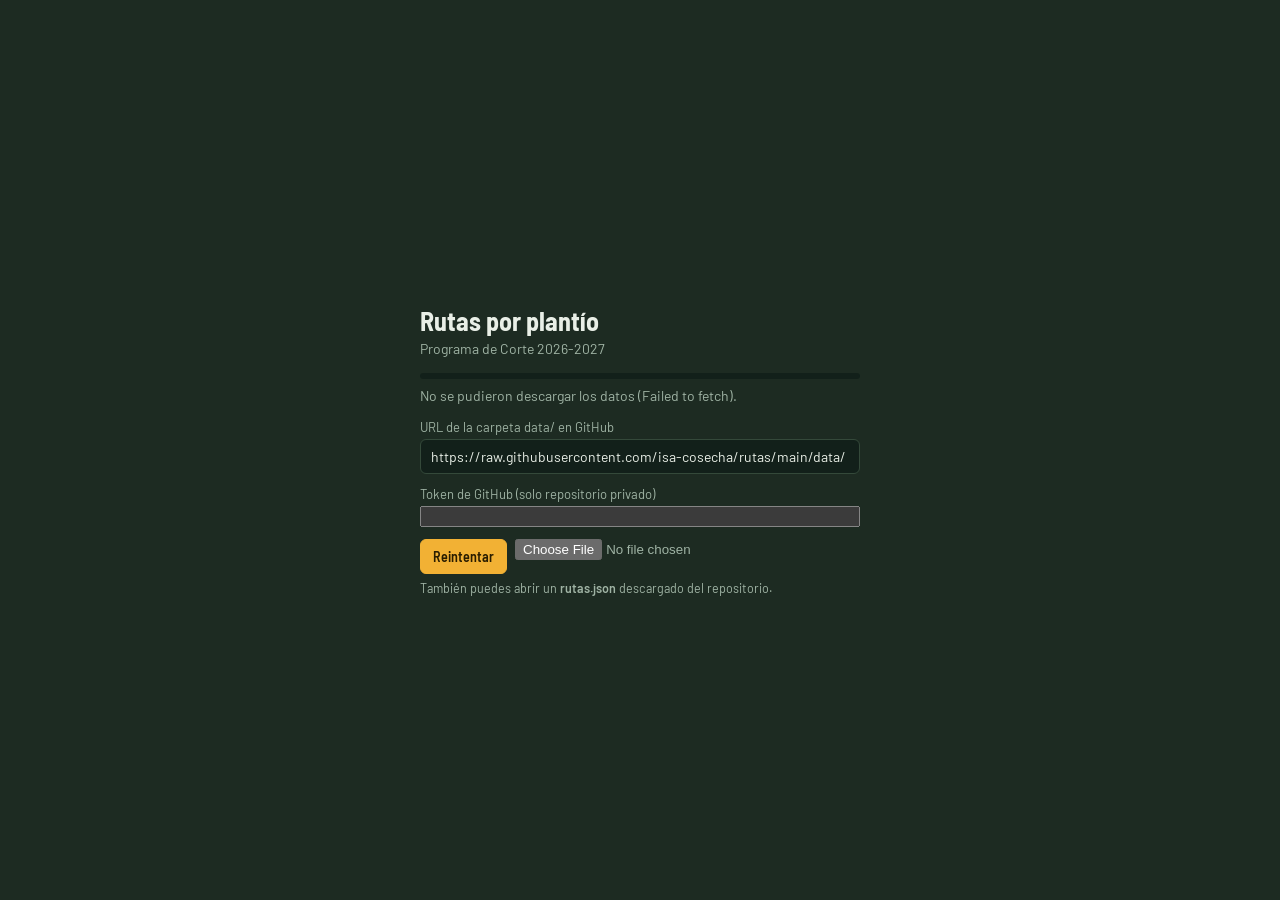
==== commit ac04142c: "Add files via upload" ====
--- a/docs/index.html
+++ b/docs/index.html
@@ -818,6 +818,14 @@
 .etqPrev{display:flex;align-items:center;gap:10px;margin:8px 0 4px;padding:8px 10px;border-radius:6px;background:#2f4a33}
 .etqPrev #etqPrevN{font-weight:500;text-shadow:0 0 3px rgba(0,0,0,.75),0 0 2px rgba(0,0,0,.75);min-width:60px}.etqPrev .etqAy{flex:1;color:#9fb3a4;font-size:11.5px}
 .etqAy2{font-size:11.5px;color:var(--mute);margin-top:4px}
+/* editor de maestros (solo Administrador) */
+.mtabs{display:flex;flex-wrap:wrap;gap:6px;margin:8px 0}
+.mtabs button{background:rgba(255,255,255,.04);border:1px solid var(--line);border-radius:6px;padding:6px 10px;font-size:13px;color:var(--ink)}
+.mtabs button.on{border-color:var(--amber);color:var(--amber);font-weight:600}.mtabs small{color:var(--mute);margin-left:4px}.mtabs .mw{color:var(--amber);margin-left:4px}
+.mhd{display:flex;align-items:center;gap:10px;flex-wrap:wrap;margin:6px 0}.mhd input[type=search]{flex:1;min-width:160px;margin:0}
+.mstwrap{max-height:380px}.admt.mst td{vertical-align:middle}.admt.mst input,.admt.mst select{margin:0;min-width:90px;width:100%}
+.admt.mst tr.inact td:not(:last-child){opacity:.5}.admt.mst tr.sucia td{background:rgba(242,177,52,.08)}.admt.mst tr.mnew td{background:rgba(125,211,252,.07)}
+#mstMsg{min-height:18px;font-size:13px;color:var(--amber)}#mstMsg[data-ok="1"]{color:#8fd9a8}
 
 #modeSw{margin-right:auto} dialog .row{flex-wrap:wrap}
 #boot{position:fixed;inset:0;z-index:5000;background:var(--panel);display:grid;place-items:center;padding:24px}
@@ -892,7 +900,7 @@
     <label>URL de datos en GitHub (carpeta data/)<input id="cfgData" type="url" placeholder="https://raw.githubusercontent.com/usuario/repo/main/data/"></label>
     <label>Token de GitHub (solo si el repositorio es privado)<input id="cfgGh" type="password" autocomplete="off" placeholder="github_pat_…"></label>
   </details>
-  <div class="row"><button id="modeSw" type="button"></button><button id="cfgUsr" type="button" hidden>Administrar usuarios</button><button id="cfgAdm" type="button" hidden>Administrar capas (QField)</button><button id="cfgReload" type="button">Actualizar datos</button><button id="cfgSync" type="button">Sincronizar ahora</button><button id="cfgCancel" type="button">Cerrar</button><button id="cfgSave" class="primary">Guardar</button></div>
+  <div class="row"><button id="modeSw" type="button"></button><button id="cfgUsr" type="button" hidden>Administrar usuarios</button><button id="cfgMst" type="button" hidden>Administrar maestros</button><button id="cfgAdm" type="button" hidden>Administrar capas (QField)</button><button id="cfgReload" type="button">Actualizar datos</button><button id="cfgSync" type="button">Sincronizar ahora</button><button id="cfgCancel" type="button">Cerrar</button><button id="cfgSave" class="primary">Guardar</button></div>
 </form></dialog>
 
 <dialog id="admDlg" class="wide"><form method="dialog">
@@ -926,6 +934,17 @@
   <div class="row"><button id="admClose" type="button">Cerrar</button></div>
 </form></dialog>
 
+<dialog id="mstDlg" class="wide xl"><form method="dialog" id="mstForm">
+  <h3>Maestros</h3>
+  <div class="admnote">Solo administradores. Los cambios se guardan en las hojas de Google Sheets y los formularios de todos los toman al instante. Cada cambio queda en la hoja <b>Auditoría</b>. El programa de corte se carga con el menú de la hoja de cálculo (<i>Plataforma de campo → Cargar programa de corte</i>).</div>
+  <div id="mstTabs" class="mtabs" role="tablist"></div>
+  <div class="mhd"><input id="mstQ" type="search" placeholder="Buscar en esta tabla…" autocomplete="off"><span id="mstCnt" class="admsub"></span><label id="mstOcInL" class="admsub" hidden style="display:inline-flex;gap:5px;align-items:center;white-space:nowrap"><input id="mstOcIn" type="checkbox"> Ocultar inactivos</label><button id="mstAts" type="button" hidden></button><button id="mstTraer" type="button" hidden></button></div>
+  <div id="mstNota" class="admsub"></div>
+  <div id="mstMsg" role="alert"></div>
+  <div class="usrwrap mstwrap"><table class="admt mst"><thead id="mstH"></thead><tbody id="mstT"></tbody></table></div>
+  <div class="row"><button id="mstClose" type="button">Cerrar</button></div>
+</form></dialog>
+
 <dialog id="usrDlg" class="wide xl"><form method="dialog" id="usrForm">
   <h3>Usuarios y permisos</h3>
   <div class="admnote">Solo administradores. Los cambios rigen de inmediato en el servidor. Las claves nunca se muestran: al crear un usuario o restablecer su clave, el sistema genera un <b>código temporal</b> que el usuario cambia al entrar.</div>
@@ -1219,14 +1238,22 @@
 
   // ---------- mapa ----------
   let map, sel, ctx, cur = null, curLocal = null, curAll = null, padFn = () => ({padding: [30, 30]}), meLayer = null;
+  const CAPA_GOOGLE = true;   // false = quita "Google Satellite" del selector de capas
   const SRC_COL = {'26-27': '#f2b134', '25-26': '#5fc4b0', null: '#e5604f'};
   function initMap(el, pad) {
     if (pad) padFn = pad;
     map = L.map(el, {preferCanvas: true, zoomControl: !L.Browser.mobile});
-    const sat = L.tileLayer('https://server.arcgisonline.com/ArcGIS/rest/services/World_Imagery/MapServer/tile/{z}/{y}/{x}', {maxZoom: 20, maxNativeZoom: 18, attribution: 'Esri World Imagery'}).addTo(map);
+    const sat = L.tileLayer('https://server.arcgisonline.com/ArcGIS/rest/services/World_Imagery/MapServer/tile/{z}/{y}/{x}', {maxZoom: 20, maxNativeZoom: 18, attribution: 'Esri World Imagery'});
     const lbl = L.tileLayer('https://server.arcgisonline.com/ArcGIS/rest/services/Reference/World_Boundaries_and_Places/MapServer/tile/{z}/{y}/{x}', {maxZoom: 20, maxNativeZoom: 18}).addTo(map);
-    const osm = L.tileLayer('https://{s}.tile.openstreetmap.org/{z}/{x}/{y}.png', {maxZoom: 19, attribution: '© OpenStreetMap'});
-    L.control.layers({'Satélite': sat, 'Calles (OSM)': osm}, {'Nombres': lbl}, {position: L.Browser.mobile ? 'topright' : 'bottomright'}).addTo(map);
+    const osm = L.tileLayer('https://{s}.tile.openstreetmap.org/{z}/{x}/{y}.png', {maxZoom: 20, maxNativeZoom: 19, attribution: '© OpenStreetMap'});   // se amplía el zoom 19 para no quedar en blanco en el 20
+    // Google Satellite (la misma fuente XYZ que en QGIS, zoom 0-20). OJO: pedir las teselas directo a mt1.google.com no es un uso contemplado en los términos de Google Maps Platform;
+    // puede dejar de funcionar. Por eso NO se guarda en la caché sin conexión y se puede quitar del selector poniendo CAPA_GOOGLE en false.
+    const goog = CAPA_GOOGLE ? L.tileLayer('https://mt1.google.com/vt/lyrs=s&x={x}&y={y}&z={z}', {maxZoom: 20, maxNativeZoom: 20, attribution: 'Imagery © Google'}) : null;
+    const bases = {'Satélite (Esri)': sat}; if (goog) bases['Google Satellite'] = goog; bases['Calles (OSM)'] = osm;
+    let guardada = null; try { guardada = localStorage.getItem('rp26_base'); } catch (e) {}
+    ((guardada && navigator.onLine !== false && bases[guardada]) || sat).addTo(map);   // la última capa elegida en este aparato; sin señal, el satélite de Esri (el único con teselas guardadas)
+    map.on('baselayerchange', e => { try { localStorage.setItem('rp26_base', e.name); } catch (err) {} });
+    L.control.layers(bases, {'Nombres': lbl}, {position: L.Browser.mobile ? 'topright' : 'bottomright'}).addTo(map);
     L.control.scale({imperial: false}).addTo(map);
     // Un solo lienzo (preferCanvas): si hubiera dos, el de arriba absorbe los clics y los lotes de abajo dejan de responder.
     ctx = L.layerGroup().addTo(map); capAll = L.layerGroup().addTo(map); sel = L.layerGroup().addTo(map);
@@ -1422,6 +1449,7 @@
       const r = await fetch(cfg.url, {method: 'POST', body: JSON.stringify(payload), signal: ctl.signal});
       const j = await r.json();
       if (j && j.code === 'sesion' && authed) { setSess(null); emit('logout', j.error); }
+      if (j && j.code === 'permiso' && authed && Date.now() - ultimoSync > 5000) setTimeout(refreshStatus, 0);   // el servidor dice que ya no puedes: se actualiza lo que la pantalla muestra
       return j;
     } finally { clearTimeout(t); }
   }
@@ -1480,10 +1508,13 @@
   // ---------- respuestas en Google Sheets (cola sin conexión, ligada al usuario) ----------
   const metaText = () => 'Responde: ' + (sess ? sess.nombre + ' (' + sess.rol + ')' : '—') + (queue.length ? ' · ' + queue.length + ' pendiente(s) de envío' : '');
   let flushing = false;
+  let avisoSinPermiso = false;
   async function flush() {
     const mine = logged() ? queue.filter(r => r.uid === sess.user) : [];
     if (logged() && prefsDirty && !prefTimer) savePrefs();
     if (flushing || !mine.length) { emit('queue', queue.length); return; }
+    if (!puede('responder')) { if (!avisoSinPermiso) { avisoSinPermiso = true; emit('toast', `Tienes ${mine.length} respuesta(s) guardada(s) que no se enviarán: tu usuario no puede registrar la planificación.`); } emit('queue', queue.length); return; }   // se conservan por si te devuelven el permiso
+    avisoSinPermiso = false;
     flushing = true;
     try {
       const j = await api('submit', {items: mine});
@@ -1494,7 +1525,8 @@
         if (ok.size) { emit('toast', `${ok.size} respuesta(s) enviadas a Google Sheets`); emit('status');
           if (cur) document.querySelectorAll('.vform .vmeta').forEach(el => el.textContent = metaText());
           if (cur) document.querySelectorAll('.vform .vlast').forEach(el => { const v = valOf(cur.id); el.innerHTML = `${valTag(v)} ${esc(v.u || '')} ${v.t ? esc(String(v.t).slice(0, 16).replace('T', ' ')) : ''}${v.n ? `<div class="vnote">“${esc(v.n)}”</div>` : ''}`; }); }
-      } else if (j.code !== 'sesion') emit('toast', j.error || 'El servidor rechazó el envío');
+      } else if (j.code === 'permiso') { avisoSinPermiso = true; emit('toast', j.error || 'El servidor rechazó el envío: tu usuario no puede registrar la planificación.'); }   // api() ya pidió actualizar los permisos; no se reintenta cada minuto
+      else if (j.code !== 'sesion') emit('toast', j.error || 'El servidor rechazó el envío');
     } catch (e) { emit('toast', 'Sin conexión con Google Sheets: las respuestas quedan guardadas para reenvío'); }
     finally { flushing = false; emit('queue', queue.length); }
   }
@@ -1511,14 +1543,22 @@
       applyFilters(); emit('programa', PROG); if (cur) emit('select', cur);
     } catch (e) { /* sin conexión o servidor sin la hoja: se sigue con el último programa conocido */ } finally { progOcupado = false; }
   }
+  let ultimoSync = 0;   // última vez que se consultó al servidor por el estado, los permisos y el perfil
   async function refreshStatus() {
     if (!cfg.url || !logged()) return;
+    ultimoSync = Date.now();
     cargarPrograma();   // en paralelo con la sincronización (antes esperaba a que ella terminara)
     try {
       const j = await api('sync');
       if (j.ok) {
         remote = {}; Object.entries(j.status || {}).forEach(([k, v]) => remote[String(k).padStart(5, '0')] = v);
-        if (j.rol && (sess.rol !== j.rol || sess.nombre !== j.nombre || JSON.stringify(sess.permisos) !== JSON.stringify(j.permisos))) { setSess({...sess, rol: j.rol, nombre: j.nombre, ficha: j.ficha || '', permisos: j.permisos}); emit('perfil', sess); }
+        if (j.rol && (sess.rol !== j.rol || sess.nombre !== j.nombre || JSON.stringify(sess.permisos) !== JSON.stringify(j.permisos))) {
+          const cambioPermisos = JSON.stringify(sess.permisos) !== JSON.stringify(j.permisos) || sess.rol !== j.rol;
+          if (cambioPermisos) emit('toast', `Un administrador actualizó tus permisos (rol: ${j.rol}).`);   // primero el aviso general: si además se cierra algo concreto (formularios), ese mensaje, más específico, queda visible al final
+          setSess({...sess, rol: j.rol, nombre: j.nombre, ficha: j.ficha || '', permisos: j.permisos}); emit('perfil', sess);
+          if (cambioPermisos && cur) emit('select', cur);   // la ficha abierta se redibuja con lo que ahora puedes hacer
+        }
+        if (j.mv !== undefined) { const ant = mvServidor; mvServidor = j.mv; if (ant !== null && ant !== j.mv) emit('maestros', j.mv); }   // un administrador cambió los maestros
         applyPrefs(j.prefs); emit('status');
       }
     } catch {}
@@ -1540,6 +1580,14 @@
   function saveCfg(c) { Object.assign(cfg, c); LS.set('cfg', cfg); flush(); refreshStatus(); }
   addEventListener('online', () => { flush(); refreshStatus(); });
   setInterval(() => { flush(); }, 60000);
+  // Los permisos los decide el servidor en CADA acción; esto mantiene la pantalla al día aunque la persona no toque nada:
+  // cada 3 minutos con la app a la vista, y al volver a la pestaña/ventana (máx. una consulta cada 20 s).
+  let permMs = 180000, permTimer = null, mvServidor = null;
+  const refrescarPermisos = (min) => { if (logged() && !document.hidden && Date.now() - ultimoSync > min) refreshStatus(); };
+  const armarPerm = () => { clearInterval(permTimer); permTimer = setInterval(() => refrescarPermisos(0), permMs); };
+  armarPerm();
+  document.addEventListener('visibilitychange', () => refrescarPermisos(20000));
+  addEventListener('focus', () => refrescarPermisos(20000));
 
   // ---------- GPS ----------
   let lastPos = null, geoDenied = false;
@@ -1660,9 +1708,9 @@
   }
 
   return {META: META || {}, D, byId, F, CAT, PCAT, FLAGS, vis, cfg, esc, fmt, init: initMap, select, step, fitLocal, fitAll, applyFilters, options, csv, flush, refreshStatus,
-    saveCfg, locate, on, savePrefs, hasFilters, clearFilters, CAPS, capasCerca, setCapas, cercaCapa, _t: {fraccionSobre, distPlantio, capaBBox, reglaSobre, tipPlantio, submit, get etiquetas() { return ETQ.ultimo; }, dibujarEtiquetas}, valOf, valTag, srcTag, htmlKpis, htmlDetail, htmlPanelCapas, bindCapas, htmlForm, bind, kmFlag,
+    saveCfg, locate, on, savePrefs, hasFilters, clearFilters, CAPS, capasCerca, setCapas, cercaCapa, _t: {fraccionSobre, distPlantio, capaBBox, reglaSobre, tipPlantio, submit, setPermMs: ms => { permMs = ms; armarPerm(); }, olvidarSync: () => { ultimoSync = 0; }, get etiquetas() { return ETQ.ultimo; }, dibujarEtiquetas}, valOf, valTag, srcTag, htmlKpis, htmlDetail, htmlPanelCapas, bindCapas, htmlForm, bind, kmFlag,
     cargarPrograma, get programa() { return PROG; }, get programaDoc() { return PROG_DOC; },
-    get etqPref() { return {...aj}; }, setEtq,
+    get etqPref() { return {...aj}; }, setEtq, get maeVersion() { return mvServidor; },
     auth: {logged, login, logout, changePassword, get sess() { return sess; }, puede, puedeCsv, canSubmit: () => puede('responder')},
     api: (accion, datos) => api(accion, datos || {}, true),
     get filtered() { return filtered; }, get cur() { return cur; }, get queueLen() { return queue.length; }, get map() { return map; }};
@@ -1738,7 +1786,7 @@
     const s = auth.sess;
     $('cfgMsg').textContent = m || '';
     $('cfgWho').innerHTML = s ? `Usuario: <b>${A.esc(s.nombre)}</b> (${A.esc(s.user)}) · Rol: <b>${A.esc(s.rol)}</b>` : 'Sin sesión';
-    $('cfgAdm').hidden = !A.auth.puede('capas_admin'); $('cfgUsr').hidden = !A.auth.puede('usuarios_admin');
+    $('cfgAdm').hidden = !A.auth.puede('capas_admin'); $('cfgUsr').hidden = !A.auth.puede('usuarios_admin'); $('cfgMst').hidden = !A.auth.puede('maestros_admin');
     pintarEtq();
     // Las conexiones (URL de Apps Script, URL de datos en GitHub y token) sólo las ve y edita el Administrador de la plataforma.
     // Para los demás ni se muestran ni se cargan en los campos.
@@ -1776,6 +1824,7 @@
       $('pwDlg').close(); toast(l.ok ? 'Clave cambiada' : 'Clave cambiada. Ingresa de nuevo.');
     } catch { m('Sin conexión con el servidor.'); } };
   if (typeof initAdmin === 'function') initAdmin();   // herramientas de administrador (admin_capas.js)
+  if (typeof initAdminMaestros === 'function') initAdminMaestros();   // edición de maestros (admin_maestros.js)
   if (typeof initAdminUsuarios === 'function') initAdminUsuarios();   // administración de usuarios (admin_usuarios.js)
   if (typeof initForms === 'function') initForms();   // formularios de campo como módulo (forms.js)
   return {toast, openCfg, ensureLogin};
@@ -2303,7 +2352,130 @@
   });
 }
 </script>
-<script>const FF_CSS = ":host{all:initial;position:fixed;inset:0;z-index:2500;display:none;background:#f2f4f1;--v:#1d4d2e;--v2:#2c6b42;--bg:#f2f4f1;--card:#fff;--ink:#17231b;--mute:#5d6b61;--line:#d5dcd6;--ok:#1f8a4c;--warn:#c27c0e;--bad:#c0392b;--azul:#2563a8;--ama:#b7791f;--cian:#0e7490;--verde:#2c6b42;--r:12px}\n:host(.on){display:block}\n*{box-sizing:border-box}\n#app{font:16px/1.4 system-ui,-apple-system,\"Segoe UI\",Roboto,Arial,sans-serif;color:var(--ink);-webkit-text-size-adjust:100%}\nbutton,input,select,textarea{font:inherit;color:inherit}\n#app{display:flex;flex-direction:column;height:100%;max-width:760px;margin:0 auto;background:var(--bg)}\n#top{background:var(--v);color:#fff;padding:calc(8px + env(safe-area-inset-top,0px)) 14px 8px;display:flex;align-items:center;gap:10px}\n#top .atras{padding:6px 11px}#top h1{font-size:16.5px;margin:0;flex:1;line-height:1.15;min-width:0}#top h1 small{display:block;font-weight:400;opacity:.8;font-size:12px;white-space:nowrap;overflow:hidden;text-overflow:ellipsis}\n.chip{background:rgba(255,255,255,.16);border:0;color:#fff;border-radius:99px;padding:6px 12px;font-size:13px;cursor:pointer;white-space:nowrap}\n#estado{font-size:12px;display:flex;align-items:center;gap:6px;white-space:nowrap}#estado i{width:9px;height:9px;border-radius:50%;background:#7bd88f;display:inline-block}\n#estado.off i{background:#f0a15b}\n#vista{flex:1;overflow-y:auto;padding:12px 12px 90px;-webkit-overflow-scrolling:touch}\n#tabs{display:flex;background:#fff;border-top:1px solid var(--line);padding-bottom:env(safe-area-inset-bottom,0px);position:sticky;bottom:0}\n#tabs button{flex:1;border:0;background:none;padding:8px 2px 7px;font-size:11.5px;color:var(--mute);display:flex;flex-direction:column;align-items:center;gap:2px;position:relative;cursor:pointer}\n#tabs button b{font-size:21px;line-height:1}#tabs button.on{color:var(--v);font-weight:700;box-shadow:inset 0 3px 0 var(--v)}\n#tabs .n{position:absolute;top:3px;right:calc(50% - 22px);background:var(--bad);color:#fff;border-radius:99px;font-size:10.5px;min-width:17px;padding:1px 4px;font-weight:700}\n.card{background:var(--card);border-radius:var(--r);box-shadow:0 1px 3px rgba(0,0,0,.08);margin-bottom:12px;overflow:hidden}\n.card>h2{margin:0;padding:11px 14px;font-size:16px;color:#fff;background:var(--acc,var(--v))}\n.cuerpo{padding:12px 14px 14px}\n.campo{margin-bottom:13px}.campo>label,.campo>.lbl{display:block;font-size:13px;font-weight:600;color:var(--mute);margin-bottom:5px}\n.campo .ayuda{font-size:12.5px;color:var(--mute);margin-top:4px}.campo .ayuda b{color:var(--ink)}\n.fila{display:grid;grid-template-columns:1fr 1fr;gap:10px}.fila3{display:grid;grid-template-columns:1fr 1fr 1fr;gap:10px}\n@media(max-width:380px){.fila3{grid-template-columns:1fr 1fr}}\ninput[type=text],input[type=number],input[type=date],input[type=password],select,textarea,.sel{width:100%;min-height:48px;padding:10px 12px;border:1.5px solid var(--line);border-radius:10px;background:#fff;font-size:16px}\ntextarea{min-height:76px;resize:vertical}\ninput:focus,select:focus,textarea:focus,.sel:focus{outline:2.5px solid var(--acc,var(--v2));outline-offset:0;border-color:transparent}\n.sel{text-align:left;cursor:pointer;display:flex;justify-content:space-between;align-items:center;gap:8px}.sel .v{overflow:hidden;text-overflow:ellipsis;white-space:nowrap}.sel .v.ph{color:#8b978f}.sel:after{content:\"\u25be\";color:var(--mute)}\n.inval{border-color:var(--bad)!important;background:#fff5f4}\n.seg{display:flex;border:1.5px solid var(--line);border-radius:10px;overflow:hidden;background:#fff}\n.seg button{flex:1;border:0;background:#fff;min-height:48px;font-size:15px;cursor:pointer;border-right:1px solid var(--line)}.seg button:last-child{border-right:0}\n.seg button.on{background:var(--acc,var(--v));color:#fff;font-weight:700}\n.btn{display:block;width:100%;min-height:52px;border:0;border-radius:11px;background:var(--acc,var(--v));color:#fff;font-weight:700;font-size:17px;cursor:pointer}\n.btn:disabled{opacity:.5}.btn.sec{background:#fff;color:var(--ink);border:1.5px solid var(--line);font-weight:600}.btn.peq{min-height:40px;font-size:14px;width:auto;padding:0 14px;display:inline-block}\n.btn.mal{background:var(--bad)}\n.aviso{background:#fff7e6;border-left:4px solid var(--warn);padding:9px 11px;border-radius:8px;font-size:14px;margin-bottom:12px}\n.aviso.mal{background:#fdecea;border-color:var(--bad)}.aviso.ok{background:#e8f6ee;border-color:var(--ok)}\n.sino{display:flex;align-items:center;justify-content:space-between;gap:10px;padding:9px 0;border-bottom:1px solid #eef1ee}.sino:last-child{border-bottom:0}\n.sino .q{flex:1;font-size:15px}.sino .b{display:flex;gap:6px}\n.sino button{min-width:58px;min-height:44px;border:1.5px solid var(--line);background:#fff;border-radius:9px;font-weight:700;font-size:15px;cursor:pointer}\n.sino button.on.si{background:var(--ok);border-color:var(--ok);color:#fff}.sino button.on.no{background:var(--bad);border-color:var(--bad);color:#fff}\n.sino.haz button.on.si{background:var(--warn);border-color:var(--warn)}.sino.haz button.on.no{background:#6b7a70;border-color:#6b7a70}\n.sino.falta{background:#fff5f4;margin:0 -8px;padding:9px 8px;border-radius:8px}\n.grupo{font-size:14px;font-weight:700;color:var(--v);margin:16px 0 4px;display:flex;align-items:center;justify-content:space-between;gap:8px}\n.grupo small{font-weight:600;color:var(--mute)}.grupo .btn{font-size:12.5px;min-height:34px;padding:0 10px}\n.chips{display:flex;flex-wrap:wrap;gap:8px}.chips button{min-height:46px;padding:0 16px;border:1.5px solid var(--line);background:#fff;border-radius:99px;font-size:15px;cursor:pointer}.chips button.on{background:var(--acc,var(--v));border-color:transparent;color:#fff;font-weight:700}\ninput[type=range]{width:100%;height:34px;accent-color:var(--acc,var(--v))}\n.rango{display:flex;align-items:center;gap:12px}.rango output{min-width:62px;text-align:center;font-weight:700;font-size:18px;background:#e8f0fe;border-radius:8px;padding:6px}.rango output.vacio{color:#8b978f;background:#f0f2f0}\n.ro{background:#f0f4f1;font-weight:700;color:var(--acc,var(--v))}\n.item{border-bottom:1px solid #eef1ee;padding:11px 0}.item:last-child{border-bottom:0}.item .t{font-weight:600}.item .s{font-size:13px;color:var(--mute)}\n.item .e{font-size:13.5px;margin-top:4px}.item .acc{display:flex;gap:8px;flex-wrap:wrap;margin-top:8px}\n.tag{display:inline-block;font-size:11.5px;font-weight:700;border-radius:5px;padding:1px 7px;color:#fff;background:#6b7a70}.tag.p{background:var(--warn)}.tag.e{background:var(--bad)}.tag.o{background:var(--ok)}.tag.r{background:#8a4fb3}\n.vacio-msg{color:var(--mute);text-align:center;padding:26px 8px}\n#sheet{position:fixed;inset:0;z-index:60;background:rgba(0,0,0,.45);display:none}#sheet.on{display:flex;align-items:flex-end;justify-content:center}\n#sheet .hoja{background:#fff;width:100%;max-width:760px;max-height:88%;border-radius:18px 18px 0 0;display:flex;flex-direction:column;padding-bottom:env(safe-area-inset-bottom,0px)}\n#sheet .cab{padding:12px 14px 8px;display:flex;gap:8px;align-items:center}#sheet .cab b{flex:1;font-size:16px}\n#sheet .lista{overflow-y:auto;padding:0 6px 8px}\n#sheet .op{display:block;width:100%;text-align:left;border:0;background:none;padding:12px 10px;border-bottom:1px solid #f0f2f0;min-height:50px;font-size:16px;cursor:pointer}#sheet .op small{display:block;color:var(--mute);font-size:12.5px}#sheet .op:active{background:#eef4ef}\n#modal{position:fixed;inset:0;z-index:70;background:rgba(0,0,0,.5);display:none;align-items:center;justify-content:center;padding:18px}#modal.on{display:flex}\n#modal .caja{background:#fff;border-radius:16px;max-width:400px;width:100%;padding:18px}#modal h3{margin:0 0 8px;font-size:18px}#modal ul{margin:0 0 14px;padding-left:20px}#modal li{margin-bottom:5px}#modal .bs{display:flex;gap:10px}#modal .bs .btn{min-height:48px;font-size:15.5px}\n#toast{position:fixed;left:50%;bottom:calc(86px + env(safe-area-inset-bottom,0px));transform:translateX(-50%);background:#17231b;color:#fff;padding:11px 16px;border-radius:12px;font-size:14.5px;z-index:80;max-width:92%;opacity:0;pointer-events:none;transition:opacity .2s;text-align:center}#toast.on{opacity:1}\n.sombra{height:6px}\n@media (prefers-reduced-motion:reduce){*{transition:none!important}}\n\n[hidden]{display:none!important}\n.sinos{display:block}\n/* ======================================================================================================\n   VERSI\u00d3N WEB (computadora): men\u00fa lateral, formularios en 2-3 columnas, ATS en dos columnas, listas en ventana centrada.\n   Se activa con data-modo=\"web\", que es la misma elecci\u00f3n web/m\u00f3vil que hace el mapa. El celular no cambia.\n   ====================================================================================================== */\n:host([data-modo=web]) #app{max-width:none;margin:0;display:grid;grid-template-columns:240px minmax(0,1fr);grid-template-rows:auto minmax(0,1fr);height:100%}\n:host([data-modo=web]) #top{grid-column:1/3;grid-row:1;padding:12px 24px}\n:host([data-modo=web]) #top h1{font-size:19px}\n:host([data-modo=web]) #tabs{grid-column:1;grid-row:2;flex-direction:column;align-items:stretch;gap:4px;padding:16px 12px;border-top:0;border-right:1px solid var(--line);position:static;overflow-y:auto}\n:host([data-modo=web]) #tabs button{flex:none;flex-direction:row;justify-content:flex-start;align-items:center;gap:12px;font-size:15px;padding:12px 14px;border-radius:10px;text-align:left;color:var(--ink)}\n:host([data-modo=web]) #tabs button:hover{background:#eef3ef}\n:host([data-modo=web]) #tabs button.on{box-shadow:none;background:#e3eee6;color:var(--v);font-weight:700}\n:host([data-modo=web]) #tabs button b{font-size:22px;width:28px;text-align:center}\n:host([data-modo=web]) #tabs .n{position:static;margin-left:auto}\n:host([data-modo=web]) #vista{grid-column:2;grid-row:2;padding:24px 32px 48px}\n:host([data-modo=web]) .card{max-width:1180px;margin:0 auto 20px}\n:host([data-modo=web]) .card>h2{padding:14px 24px;font-size:18px}\n:host([data-modo=web]) .cuerpo{padding:20px 24px 24px}\n:host([data-modo=web]) .cuerpo>form{display:grid;grid-template-columns:repeat(3,minmax(0,1fr));column-gap:22px;align-items:start}\n:host([data-modo=web]) .fila,:host([data-modo=web]) .fila3,:host([data-modo=web]) #cbPlanta,:host([data-modo=web]) #cbMoto,:host([data-modo=web]) #cbOdo{display:contents}\n:host([data-modo=web]) .campo.full,:host([data-modo=web]) .grupo,:host([data-modo=web]) .aviso,:host([data-modo=web]) .sinos,:host([data-modo=web]) #atsBio{grid-column:1/-1}\n:host([data-modo=web]) .btn[type=submit]{grid-column:1/-1;justify-self:end;width:auto;min-width:280px;padding:0 28px}\n:host([data-modo=web]) .sinos{display:grid;grid-template-columns:1fr 1fr;column-gap:40px}\n:host([data-modo=web]) #vista .item .acc .btn{min-height:38px}\n:host([data-modo=web]) #sheet.on{align-items:center}\n:host([data-modo=web]) #sheet .hoja{max-width:620px;max-height:78%;border-radius:16px}\n:host([data-modo=web]) #toast{bottom:28px}\n@media (max-width:1180px){:host([data-modo=web]) .cuerpo>form{grid-template-columns:repeat(2,minmax(0,1fr))}}\n@media (max-width:980px){:host([data-modo=web]) #app{grid-template-columns:200px minmax(0,1fr)}:host([data-modo=web]) .sinos{grid-template-columns:1fr}}\n";</script>
+<script>/* Edición de los maestros dentro de la aplicación (solo con el permiso "maestros_admin", es decir, el Administrador).
+ * La pantalla solo muestra u oculta controles: TODA validación y todo permiso se aplican en el servidor (Apps Script),
+ * que vuelve a comprobar la sesión y el rol en cada acción, no admite duplicados, detecta si otra persona cambió la fila
+ * y deja cada cambio en la hoja Auditoría. Los formularios de todos toman el cambio al instante (se invalida la caché). */
+function initAdminMaestros() {
+  const $ = id => document.getElementById(id), A = App, esc = A.esc;
+  const puede = () => A.auth.puede('maestros_admin');
+  let datos = null, tabla = 'zafras', cargando = false;
+  const aviso = (t, bien) => { const el = $('mstMsg'); el.textContent = t || ''; el.dataset.ok = bien ? '1' : ''; };
+
+  /** Llama al servidor. Devuelve la respuesta si ok; si no, muestra el motivo y devuelve null (y la tabla se actualiza si hubo un conflicto). */
+  async function llamar(accion, d) {
+    try {
+      const j = await A.api(accion, d);
+      if (j && j.ok) return j;
+      if (j && j.code !== 'sesion') { aviso(j.error || 'No se pudo completar la acción.'); if (j.code === 'conflicto') cargar(); }
+      return null;
+    } catch { aviso('Sin conexión con el servidor.'); return null; }
+  }
+  function abrir() {
+    if (!puede()) { UI.toast('No tienes permiso para editar los maestros.'); return; }
+    aviso(''); $('mstQ').value = ''; $('mstDlg').showModal(); cargar();
+  }
+  $('cfgMst').onclick = e => { e.preventDefault(); $('cfgDlg').close(); abrir(); };
+  $('mstClose').onclick = e => { e.preventDefault(); $('mstDlg').close(); };
+  $('mstForm').onsubmit = e => e.preventDefault();      // Enter dentro de los campos no debe cerrar el diálogo
+
+  // Al recargar la tabla (después de guardar, agregar o eliminar) NO se pierde lo que se escribió y aún no se guardó en otras filas.
+  // Las filas se reconocen por su contenido original (no por su número), que cambia cuando se elimina una fila de arriba.
+  function guardarBorradores() {
+    const b = {nueva: null, filas: {}}, tn = document.querySelector('#mstT tr.mnew');
+    if (tn) { const v = valores(tn); if (Object.values(v).some(x => x !== '')) b.nueva = v; }
+    document.querySelectorAll('#mstT tr.sucia[data-f]').forEach(tr => { b.filas[tr.dataset.antes] = valores(tr); });
+    return b;
+  }
+  function restaurarBorradores(b, soltar) {
+    if (!b) return;
+    if (b.nueva && soltar !== 'nueva') { const tn = document.querySelector('#mstT tr.mnew'); if (tn) Object.entries(b.nueva).forEach(([k, v]) => { const i = tn.querySelector(`[data-k="${k}"]`); if (i) i.value = v; }); }
+    document.querySelectorAll('#mstT tr[data-f]').forEach(tr => {
+      const v = b.filas[tr.dataset.antes]; if (!v || tr.dataset.antes === soltar) return;
+      Object.entries(v).forEach(([k, x]) => { const i = tr.querySelector(`[data-k="${k}"]`); if (i) i.value = x; });
+      tr.querySelector('.mgu').disabled = false; tr.classList.add('sucia');
+    });
+  }
+  async function cargar(soltar) {   // soltar: 'nueva' o el contenido original de la fila recién guardada (sus cambios ya están en el servidor)
+    if (cargando) return; cargando = true;
+    const sc = $('mstDlg').querySelector('.mstwrap'), y = sc ? sc.scrollTop : 0, borr = datos ? guardarBorradores() : null;
+    const j = await llamar('mae_listar', {});
+    cargando = false; if (!j) return;
+    datos = j; if (!datos.tablas[tabla]) tabla = datos.orden[0];
+    pintarTabs(); pintar(); restaurarBorradores(borr, soltar); if (sc) sc.scrollTop = y;
+  }
+  const inactiva = (t, r) => { const i = t.cols.findIndex(c => c.k === 'activo'); return i >= 0 && ['no', 'inactivo', 'inactiva', 'false', '0'].includes(String(r.v[i] == null ? '' : r.v[i]).trim().toLowerCase().normalize('NFD').replace(/[\u0300-\u036f]/g, '')); };
+  const nInact = t => t.ok ? t.filas.filter(r => inactiva(t, r)).length : 0;
+  function pintarTabs() {
+    $('mstTabs').innerHTML = datos.orden.map(k => { const t = datos.tablas[k], aten = k === 'ats_admin' && datos.faltanAts.length;
+      const tr = datos.traer || {equipos: [], supervisores: []}, falta = (k === 'equipos' && tr.equipos.length) || (k === 'supervisores' && tr.supervisores.length), faltaP = k === 'administradores' && (datos.sinPuesto || (datos.faltanMaestro || []).length);
+      return `<button type="button" role="tab" data-t="${k}" class="${k === tabla ? 'on' : ''}" aria-selected="${k === tabla}">${esc(t.titulo)} <small>${t.ok ? t.filas.length : '!'}${nInact(t) ? ' · ' + nInact(t) + ' inact.' : ''}</small>${aten ? '<span class="mw" title="Faltan fichas">⚠</span>' : ''}${falta ? '<span class="mw" title="Hay camionetas o supervisores en las hojas que aún no están aquí">⚠</span>' : ''}${faltaP ? '<span class="mw" title="Faltan puestos o fichas del ATS">⚠</span>' : ''}</button>`; }).join('');
+  }
+  // un control por tipo de dato (el servidor vuelve a validar todo)
+  function control(c, v, id) {
+    const val = v === null || v === undefined ? '' : String(v), n = `data-k="${c.k}" aria-label="${esc(c.t)}"`;
+    if (c.tipo === 'lista') return `<select ${n}${id ? ' id="' + id + '"' : ''}>${val === '' ? '<option value="">—</option>' : ''}${c.valores.map(x => `<option${x === val ? ' selected' : ''}>${esc(x)}</option>`).join('')}</select>`;
+    if (c.tipo === 'fecha') return `<input type="date" ${n} value="${esc(val)}"${id ? ' id="' + id + '"' : ''}>`;
+    const inm = (c.tipo === 'entero' || c.tipo === 'idtxt') ? ' inputmode="numeric"' : '', up = c.tipo === 'codigo' ? ' style="text-transform:uppercase"' : '', ph = c.tipo === 'zafra' ? ' placeholder="2026-2027"' : '';
+    return `<input type="text" ${n} value="${esc(val)}" maxlength="${c.tipo === 'texto' ? 60 : 12}"${inm}${up}${ph}${id ? ' id="' + id + '"' : ''}>`;
+  }
+  function pintar() {
+    const t = datos.tablas[tabla], q = $('mstQ').value.trim().toLowerCase();
+    let notaTxt = t.nota || '';
+    if (tabla === 'administradores') {   // lo que falta completar en las personas: puesto y fichas que sólo están en el ATS
+      const x = [], fm = datos.faltanMaestro || [];
+      if (datos.sinPuesto) x.push(`${datos.sinPuesto} persona(s) sin puesto (mientras tanto cuentan como Administrador de frente).`);
+      if (fm.length) x.push('Están en la hoja del ATS pero no aquí: ' + fm.map(p => p.id + ' ' + p.texto).join(', ') + '. Agrégalas con su puesto.');
+      notaTxt = [notaTxt].concat(x).join(' ');
+    }
+    $('mstNota').textContent = notaTxt;
+    const falta = datos.faltanAts.length, mostrarAts = (tabla === 'administradores' || tabla === 'ats_admin') && falta > 0;
+    $('mstAts').hidden = !mostrarAts; $('mstAts').textContent = `Completar el ATS (${falta} ficha${falta === 1 ? '' : 's'} faltan)`;
+    $('mstAts').title = mostrarAts ? 'Faltan en la hoja del ATS: ' + datos.faltanAts.map(x => x.id + ' ' + x.texto).join(', ') : '';
+    const tr = datos.traer || {equipos: [], supervisores: []}, nTr = tr.equipos.length + tr.supervisores.length, mostrarTr = (tabla === 'equipos' || tabla === 'supervisores') && nTr > 0;
+    $('mstTraer').hidden = !mostrarTr; $('mstTraer').textContent = `Traer de las hojas de camionetas (${tr.equipos.length} camioneta${tr.equipos.length === 1 ? '' : 's'}, ${tr.supervisores.length} supervisor${tr.supervisores.length === 1 ? '' : 'es'})`;
+    $('mstTraer').title = mostrarTr ? `De la zafra ${tr.zafra}: ${tr.equipos.join(', ') || '—'} · ${tr.supervisores.join(', ') || '—'}` : '';
+    if (!t.ok) { $('mstH').innerHTML = ''; $('mstT').innerHTML = `<tr><td style="color:var(--amber);padding:10px">${esc(t.error || 'Esta tabla no está disponible.')}</td></tr>`; $('mstCnt').textContent = ''; return; }
+    $('mstH').innerHTML = `<tr>${t.cols.map(c => `<th>${esc(c.t)}${c.opc ? ' <span class="admsub" style="margin:0">(opcional)</span>' : ''}</th>`).join('')}<th>Fila</th><th></th></tr>`;
+    const tieneAct = t.cols.some(c => c.k === 'activo'), ocIn = tieneAct && $('mstOcIn').checked; $('mstOcInL').hidden = !tieneAct;
+    const filas = t.filas.filter(r => (!q || r.v.join(' ').toLowerCase().includes(q)) && !(ocIn && inactiva(t, r)));
+    $('mstCnt').textContent = `${filas.length} de ${t.filas.length}${nInact(t) ? ' · ' + nInact(t) + ' inactivo' + (nInact(t) === 1 ? '' : 's') : ''}`;
+    const nueva = `<tr class="mnew" data-nueva="1">${t.cols.map(c => `<td>${control(c, '')}</td>`).join('')}<td class="admsub">nueva</td><td><button type="button" class="mag primary">Agregar</button></td></tr>`;
+    $('mstT').innerHTML = nueva + filas.map(r => `<tr class="${inactiva(t, r) ? 'inact' : ''}" data-f="${r.fila}" data-antes="${esc(JSON.stringify(r.v))}">${t.cols.map((c, i) => `<td>${control(c, r.v[i])}</td>`).join('')}<td class="admsub">${r.fila}</td><td style="white-space:nowrap"><button type="button" class="mgu" disabled>Guardar</button> <button type="button" class="mel">Eliminar</button></td></tr>`).join('');
+  }
+  const valores = tr => Object.fromEntries([...tr.querySelectorAll('[data-k]')].map(i => [i.dataset.k, i.value]));
+  $('mstTabs').onclick = e => { const b = e.target.closest('button[data-t]'); if (!b) return; tabla = b.dataset.t; aviso(''); $('mstQ').value = ''; pintarTabs(); pintar(); };   // (los borradores sin guardar de la otra tabla se descartan al cambiar de pestaña)
+  $('mstQ').oninput = () => { if (datos) pintar(); };
+  $('mstOcIn').onchange = () => { if (datos) pintar(); };
+  $('mstT').addEventListener('input', e => { const tr = e.target.closest('tr[data-f]'); if (!tr) return; const b = tr.querySelector('.mgu'); b.disabled = false; tr.classList.add('sucia'); });
+  $('mstT').addEventListener('keydown', e => { if (e.key !== 'Enter' || !e.target.matches('[data-k]')) return; e.preventDefault(); const tr = e.target.closest('tr'); const b = tr.querySelector('.mag, .mgu:not([disabled])'); if (b) b.click(); });
+  $('mstT').addEventListener('click', async e => {
+    const b = e.target.closest('button'); if (!b) return; const tr = b.closest('tr'), t = datos.tablas[tabla];
+    if (b.classList.contains('mag')) {                                   // agregar
+      b.disabled = true; aviso(''); const j = await llamar('mae_guardar', {tabla, valores: valores(tr)}); b.disabled = false;
+      if (j) { UI.toast(`${t.titulo}: agregado`); aviso('Agregado ✓ Los formularios ya lo ven.', true); await cargar('nueva'); }
+    } else if (b.classList.contains('mgu')) {                            // guardar cambios de una fila
+      b.disabled = true; aviso(''); const j = await llamar('mae_guardar', {tabla, fila: +tr.dataset.f, antes: JSON.parse(tr.dataset.antes), valores: valores(tr)});
+      if (j) { UI.toast(`${t.titulo}: guardado`); aviso('Guardado ✓ Los formularios ya lo ven.', true); await cargar(tr.dataset.antes); } else b.disabled = false;
+    } else if (b.classList.contains('mel')) {                            // eliminar
+      const antes = JSON.parse(tr.dataset.antes), nom = antes.filter(x => x !== '').join(' · ');
+      if (!confirm(`¿Eliminar "${nom}" de ${t.titulo}?\n\nLos registros ya guardados conservan su valor, pero esta opción dejará de aparecer para elegirla en los formularios.${tabla === 'ats_admin' ? '\n\nLos registros ATS ya guardados de esa ficha mostrarán #N/A en su columna Administrador.' : ''}`)) return;
+      aviso(''); const j = await llamar('mae_eliminar', {tabla, fila: +tr.dataset.f, antes}); if (j) { UI.toast(`${t.titulo}: eliminado`); aviso('Eliminado ✓', true); await cargar(tr.dataset.antes); }
+    }
+  });
+  $('mstTraer').onclick = async e => {   // trae de las hojas de camionetas (zafra más reciente) lo que aún no está en los maestros
+    e.preventDefault(); const tr = datos.traer;
+    if (!confirm(`De las hojas de camionetas (zafra ${tr.zafra}) se agregarán a los maestros:\n\nCamionetas (Equipos): ${tr.equipos.join(', ') || '—'}\nSupervisores: ${tr.supervisores.join(', ') || '—'}\n\nDespués puedes corregir o quitar lo que no corresponda.`)) return;
+    const j = await llamar('mae_traer', {}); if (j) { UI.toast(`Se agregaron ${j.equipos} camioneta(s) y ${j.supervisores} supervisor(es)`); aviso(`Listo: ${j.equipos} camioneta(s) y ${j.supervisores} supervisor(es) agregados ✓`, true); await cargar(); }
+  };
+  $('mstAts').onclick = async e => {
+    e.preventDefault(); const n = datos.faltanAts.length;
+    if (!confirm(`Se agregarán a la hoja "Administrador" del ATS ${n} ficha(s) que están en Administradores y aún no están ahí:\n\n${datos.faltanAts.map(x => x.id + ' ' + x.texto).join('\n')}`)) return;
+    const j = await llamar('mae_sync_ats', {}); if (j) { UI.toast(`ATS: ${j.agregadas} ficha(s) agregada(s)`); aviso(`Listo: ${j.agregadas} ficha(s) agregada(s) al ATS ✓`, true); await cargar(); }
+  };
+}
+</script>
+<script>const FF_CSS = ":host{all:initial;position:fixed;inset:0;z-index:2500;display:none;background:#f2f4f1;--v:#1d4d2e;--v2:#2c6b42;--bg:#f2f4f1;--card:#fff;--ink:#17231b;--mute:#5d6b61;--line:#d5dcd6;--ok:#1f8a4c;--warn:#c27c0e;--bad:#c0392b;--azul:#2563a8;--ama:#b7791f;--cian:#0e7490;--verde:#2c6b42;--r:12px}\n:host(.on){display:block}\n*{box-sizing:border-box}\n#app{font:16px/1.4 system-ui,-apple-system,\"Segoe UI\",Roboto,Arial,sans-serif;color:var(--ink);-webkit-text-size-adjust:100%}\nbutton,input,select,textarea{font:inherit;color:inherit}\n#app{display:flex;flex-direction:column;height:100%;max-width:760px;margin:0 auto;background:var(--bg)}\n#top{background:var(--v);color:#fff;padding:calc(8px + env(safe-area-inset-top,0px)) 14px 8px;display:flex;align-items:center;gap:10px}\n#top .atras{padding:6px 11px}#top h1{font-size:16.5px;margin:0;flex:1;line-height:1.15;min-width:0}#top h1 small{display:block;font-weight:400;opacity:.8;font-size:12px;white-space:nowrap;overflow:hidden;text-overflow:ellipsis}\n.chip{background:rgba(255,255,255,.16);border:0;color:#fff;border-radius:99px;padding:6px 12px;font-size:13px;cursor:pointer;white-space:nowrap}\n#estado{font-size:12px;display:flex;align-items:center;gap:6px;white-space:nowrap}#estado i{width:9px;height:9px;border-radius:50%;background:#7bd88f;display:inline-block}\n#estado.off i{background:#f0a15b}\n#vista{flex:1;overflow-y:auto;padding:12px 12px 90px;-webkit-overflow-scrolling:touch}\n#tabs{display:flex;background:#fff;border-top:1px solid var(--line);padding-bottom:env(safe-area-inset-bottom,0px);position:sticky;bottom:0}\n#tabs button{flex:1;border:0;background:none;padding:8px 2px 7px;font-size:11.5px;color:var(--mute);display:flex;flex-direction:column;align-items:center;gap:2px;position:relative;cursor:pointer}\n#tabs button b{font-size:21px;line-height:1}#tabs button.on{color:var(--v);font-weight:700;box-shadow:inset 0 3px 0 var(--v)}\n#tabs .n{position:absolute;top:3px;right:calc(50% - 22px);background:var(--bad);color:#fff;border-radius:99px;font-size:10.5px;min-width:17px;padding:1px 4px;font-weight:700}\n.card{background:var(--card);border-radius:var(--r);box-shadow:0 1px 3px rgba(0,0,0,.08);margin-bottom:12px;overflow:hidden}\n.card>h2{margin:0;padding:11px 14px;font-size:16px;color:#fff;background:var(--acc,var(--v))}\n.cuerpo{padding:12px 14px 14px}\n.campo{margin-bottom:13px}.campo>label,.campo>.lbl{display:block;font-size:13px;font-weight:600;color:var(--mute);margin-bottom:5px}\n.campo .ayuda{font-size:12.5px;color:var(--mute);margin-top:4px}.campo .ayuda b{color:var(--ink)}\n.fila{display:grid;grid-template-columns:1fr 1fr;gap:10px}.fila3{display:grid;grid-template-columns:1fr 1fr 1fr;gap:10px}\n@media(max-width:380px){.fila3{grid-template-columns:1fr 1fr}}\ninput[type=text],input[type=number],input[type=date],input[type=time],input[type=password],select,textarea,.sel{width:100%;min-height:48px;padding:10px 12px;border:1.5px solid var(--line);border-radius:10px;background:#fff;font-size:16px}\ntextarea{min-height:76px;resize:vertical}\ninput:focus,select:focus,textarea:focus,.sel:focus{outline:2.5px solid var(--acc,var(--v2));outline-offset:0;border-color:transparent}\n.sel{text-align:left;cursor:pointer;display:flex;justify-content:space-between;align-items:center;gap:8px}.sel .v{overflow:hidden;text-overflow:ellipsis;white-space:nowrap}.sel .v.ph{color:#8b978f}.sel:after{content:\"\u25be\";color:var(--mute)}\n.inval{border-color:var(--bad)!important;background:#fff5f4}\n.seg{display:flex;border:1.5px solid var(--line);border-radius:10px;overflow:hidden;background:#fff}\n.seg button{flex:1;border:0;background:#fff;min-height:48px;font-size:15px;cursor:pointer;border-right:1px solid var(--line)}.seg button:last-child{border-right:0}\n.seg button.on{background:var(--acc,var(--v));color:#fff;font-weight:700}\n.btn{display:block;width:100%;min-height:52px;border:0;border-radius:11px;background:var(--acc,var(--v));color:#fff;font-weight:700;font-size:17px;cursor:pointer}\n.btn:disabled{opacity:.5}.btn.sec{background:#fff;color:var(--ink);border:1.5px solid var(--line);font-weight:600}.btn.peq{min-height:40px;font-size:14px;width:auto;padding:0 14px;display:inline-block}\n.btn.mal{background:var(--bad)}\n.aviso{background:#fff7e6;border-left:4px solid var(--warn);padding:9px 11px;border-radius:8px;font-size:14px;margin-bottom:12px}\n.aviso.mal{background:#fdecea;border-color:var(--bad)}.aviso.ok{background:#e8f6ee;border-color:var(--ok)}\n.sino{display:flex;align-items:center;justify-content:space-between;gap:10px;padding:9px 0;border-bottom:1px solid #eef1ee}.sino:last-child{border-bottom:0}\n.sino .q{flex:1;font-size:15px}.sino .b{display:flex;gap:6px}\n.sino button{min-width:58px;min-height:44px;border:1.5px solid var(--line);background:#fff;border-radius:9px;font-weight:700;font-size:15px;cursor:pointer}\n.sino button.on.si{background:var(--ok);border-color:var(--ok);color:#fff}.sino button.on.no{background:var(--bad);border-color:var(--bad);color:#fff}\n.sino.haz button.on.si{background:var(--warn);border-color:var(--warn)}.sino.haz button.on.no{background:#6b7a70;border-color:#6b7a70}\n.sino.falta{background:#fff5f4;margin:0 -8px;padding:9px 8px;border-radius:8px}\n.grupo{font-size:14px;font-weight:700;color:var(--v);margin:16px 0 4px;display:flex;align-items:center;justify-content:space-between;gap:8px}\n.grupo small{font-weight:600;color:var(--mute)}.grupo .btn{font-size:12.5px;min-height:34px;padding:0 10px}\n.chips{display:flex;flex-wrap:wrap;gap:8px}.chips button{min-height:46px;padding:0 16px;border:1.5px solid var(--line);background:#fff;border-radius:99px;font-size:15px;cursor:pointer}.chips button.on{background:var(--acc,var(--v));border-color:transparent;color:#fff;font-weight:700}\ninput[type=range]{width:100%;height:34px;accent-color:var(--acc,var(--v))}\n.rango{display:flex;align-items:center;gap:12px}.rango output{min-width:62px;text-align:center;font-weight:700;font-size:18px;background:#e8f0fe;border-radius:8px;padding:6px}.rango output.vacio{color:#8b978f;background:#f0f2f0}\n.ro{background:#f0f4f1;font-weight:700;color:var(--acc,var(--v))}\n.item{border-bottom:1px solid #eef1ee;padding:11px 0}.item:last-child{border-bottom:0}.item .t{font-weight:600}.item .s{font-size:13px;color:var(--mute)}\n.item .e{font-size:13.5px;margin-top:4px}.item .acc{display:flex;gap:8px;flex-wrap:wrap;margin-top:8px}\n.tag{display:inline-block;font-size:11.5px;font-weight:700;border-radius:5px;padding:1px 7px;color:#fff;background:#6b7a70}.tag.p{background:var(--warn)}.tag.e{background:var(--bad)}.tag.o{background:var(--ok)}.tag.r{background:#8a4fb3}\n.vacio-msg{color:var(--mute);text-align:center;padding:26px 8px}\n#sheet{position:fixed;inset:0;z-index:60;background:rgba(0,0,0,.45);display:none}#sheet.on{display:flex;align-items:flex-end;justify-content:center}\n#sheet .hoja{background:#fff;width:100%;max-width:760px;max-height:88%;border-radius:18px 18px 0 0;display:flex;flex-direction:column;padding-bottom:env(safe-area-inset-bottom,0px)}\n#sheet .cab{padding:12px 14px 8px;display:flex;gap:8px;align-items:center}#sheet .cab b{flex:1;font-size:16px}\n#sheet .lista{overflow-y:auto;padding:0 6px 8px}\n#sheet .op{display:block;width:100%;text-align:left;border:0;background:none;padding:12px 10px;border-bottom:1px solid #f0f2f0;min-height:50px;font-size:16px;cursor:pointer}#sheet .op small{display:block;color:var(--mute);font-size:12.5px}#sheet .op:active{background:#eef4ef}\n#modal{position:fixed;inset:0;z-index:70;background:rgba(0,0,0,.5);display:none;align-items:center;justify-content:center;padding:18px}#modal.on{display:flex}\n#modal .caja{background:#fff;border-radius:16px;max-width:400px;width:100%;padding:18px}#modal h3{margin:0 0 8px;font-size:18px}#modal ul{margin:0 0 14px;padding-left:20px}#modal li{margin-bottom:5px}#modal .bs{display:flex;gap:10px}#modal .bs .btn{min-height:48px;font-size:15.5px}\n#toast{position:fixed;left:50%;bottom:calc(86px + env(safe-area-inset-bottom,0px));transform:translateX(-50%);background:#17231b;color:#fff;padding:11px 16px;border-radius:12px;font-size:14.5px;z-index:80;max-width:92%;opacity:0;pointer-events:none;transition:opacity .2s;text-align:center}#toast.on{opacity:1}\n.sombra{height:6px}\n@media (prefers-reduced-motion:reduce){*{transition:none!important}}\n\n[hidden]{display:none!important}\n.sinos{display:block}\n/* ======================================================================================================\n   VERSI\u00d3N WEB (computadora): men\u00fa lateral, formularios en 2-3 columnas, ATS en dos columnas, listas en ventana centrada.\n   Se activa con data-modo=\"web\", que es la misma elecci\u00f3n web/m\u00f3vil que hace el mapa. El celular no cambia.\n   ====================================================================================================== */\n:host([data-modo=web]) #app{max-width:none;margin:0;display:grid;grid-template-columns:240px minmax(0,1fr);grid-template-rows:auto minmax(0,1fr);height:100%}\n:host([data-modo=web]) #top{grid-column:1/3;grid-row:1;padding:12px 24px}\n:host([data-modo=web]) #top h1{font-size:19px}\n:host([data-modo=web]) #tabs{grid-column:1;grid-row:2;flex-direction:column;align-items:stretch;gap:4px;padding:16px 12px;border-top:0;border-right:1px solid var(--line);position:static;overflow-y:auto}\n:host([data-modo=web]) #tabs button{flex:none;flex-direction:row;justify-content:flex-start;align-items:center;gap:12px;font-size:15px;padding:12px 14px;border-radius:10px;text-align:left;color:var(--ink)}\n:host([data-modo=web]) #tabs button:hover{background:#eef3ef}\n:host([data-modo=web]) #tabs button.on{box-shadow:none;background:#e3eee6;color:var(--v);font-weight:700}\n:host([data-modo=web]) #tabs button b{font-size:22px;width:28px;text-align:center}\n:host([data-modo=web]) #tabs .n{position:static;margin-left:auto}\n:host([data-modo=web]) #vista{grid-column:2;grid-row:2;padding:24px 32px 48px}\n:host([data-modo=web]) .card{max-width:1180px;margin:0 auto 20px}\n:host([data-modo=web]) .card>h2{padding:14px 24px;font-size:18px}\n:host([data-modo=web]) .cuerpo{padding:20px 24px 24px}\n:host([data-modo=web]) .cuerpo>form{display:grid;grid-template-columns:repeat(3,minmax(0,1fr));column-gap:22px;align-items:start}\n:host([data-modo=web]) .fila,:host([data-modo=web]) .fila3,:host([data-modo=web]) #cbPlanta,:host([data-modo=web]) #cbMoto,:host([data-modo=web]) #cbOdo{display:contents}\n:host([data-modo=web]) .campo.full,:host([data-modo=web]) .grupo,:host([data-modo=web]) .aviso,:host([data-modo=web]) .sinos,:host([data-modo=web]) #atsBio{grid-column:1/-1}\n:host([data-modo=web]) .btn[type=submit]{grid-column:1/-1;justify-self:end;width:auto;min-width:280px;padding:0 28px}\n:host([data-modo=web]) .sinos{display:grid;grid-template-columns:1fr 1fr;column-gap:40px}\n:host([data-modo=web]) #vista .item .acc .btn{min-height:38px}\n:host([data-modo=web]) #sheet.on{align-items:center}\n:host([data-modo=web]) #sheet .hoja{max-width:620px;max-height:78%;border-radius:16px}\n:host([data-modo=web]) #toast{bottom:28px}\n@media (max-width:1180px){:host([data-modo=web]) .cuerpo>form{grid-template-columns:repeat(2,minmax(0,1fr))}}\n@media (max-width:980px){:host([data-modo=web]) #app{grid-template-columns:200px minmax(0,1fr)}:host([data-modo=web]) .sinos{grid-template-columns:1fr}}\n/* con 6 formularios + Pendientes la barra inferior del celular se desplaza de lado (cada bot\u00f3n con un ancho m\u00ednimo legible) */\n#tabs{overflow-x:auto;scrollbar-width:none;-webkit-overflow-scrolling:touch}#tabs::-webkit-scrollbar{display:none}\n#tabs button{flex:1 0 auto;min-width:76px;padding-left:6px;padding-right:6px;white-space:nowrap}\n:host([data-modo=web]) #tabs button{min-width:0;flex:none;white-space:normal}\n#ccAv:empty,#crAv:empty{display:none}\n:host([data-modo=web]) #ccAv,:host([data-modo=web]) #crAv{grid-column:1/-1}\n";</script>
 <script>/* Formularios de campo (combustible, recorrido de motos, seguimiento de administradores, ATS) como módulo de la plataforma.
  * Comparte con el mapa el inicio de sesión, el servidor y los permisos (App.auth / App.api). Se dibuja dentro de un Shadow DOM,
  * así que sus estilos e identificadores no se mezclan con los del mapa. Sin conexión funciona con catálogos y cola guardados
@@ -2314,12 +2486,16 @@
 const me = () => A.auth.sess || {};
 const APP_VERSION = '3.0.0';
 // Avisos "valor inusual" (el usuario puede confirmar). Salen de los percentiles 1 y 99 del histórico real, con margen.
-const AVISOS = {litrosPlanta: [0.5, 10], litrosMoto: [1, 20], recorridoMax: 300, hrs: [5, 250], tm: [20, 6000], ltHr: [10, 450], ltTm: [0.1, 120], tmHrsMotor: [0, 400], odoSalto: 400};
+const AVISOS = {litrosPlanta: [0.5, 10], litrosMoto: [1, 20], recorridoMax: 300, hrs: [5, 250], tm: [20, 6000], ltHr: [10, 450], ltTm: [0.1, 120], tmHrsMotor: [0, 400], odoSalto: 400,
+  // camionetas alquiladas (percentiles de los 678 + 1,763 registros históricos): galones 5.6-19, avance entre cargas hasta ~1,360 km, 17-102 km por galón, recorridos hasta ~320 km
+  camGal: [3, 30], odoSaltoCam: 2000, kmGal: [10, 130], recorridoCam: 450};
 const MODS = {
   combustible: {titulo: 'Combustible', icono: '⛽', acc: 'var(--azul)'},
   motos: {titulo: 'Motos', icono: '🏍️', acc: 'var(--ama)'},
   admin: {titulo: 'Administradores', icono: '📊', acc: 'var(--cian)'},
-  ats: {titulo: 'ATS', icono: '🦺', acc: 'var(--verde)'}
+  ats: {titulo: 'ATS', icono: '🦺', acc: 'var(--verde)'},
+  camcomb: {titulo: 'Cam. combustible', icono: '🛻', acc: 'var(--azul)'},
+  camrec: {titulo: 'Cam. recorrido', icono: '🧭', acc: 'var(--ama)'}
 };
 
 
@@ -2355,7 +2531,7 @@
 function leerCacheMae() {
   if (S.mae) return true;
   const c = LS.get('mae', null); if (!c) return false;
-  S.mae = c.mae; S.odo = Object.assign({}, c.odo, S.odo); S.cfg = c.cfg; S.hoy = c.hoy; S.maeT = c.t; return true;
+  S.mae = c.mae; S.odo = Object.assign({}, c.odo, S.odo); S.cfg = c.cfg; S.hoy = c.hoy; S.maeT = c.t; S.mv = c.mv; if (!c.mae || !c.mae.supervisores || !c.mae.inactivos || (c.mae.administradores[0] && c.mae.administradores[0].puesto === undefined)) S.maeT = 0; return true;   // sin la lista de supervisores = catálogo de una versión anterior: se refresca ya
 }
 /** Un odómetro guardado en este teléfono y todavía sin enviar manda sobre lo que diga el servidor (que aún no lo conoce). */
 function mezclarOdo(servidor) {
@@ -2374,8 +2550,8 @@
     try {
       const j = await api('form_maestros', {zafra: zafraCalendario(ymd(new Date()))});
       if (!j.ok) return;
-      marcarRed(true); S.mae = j.maestros; S.odo = mezclarOdo(j.odometros); S.cfg = j.config; S.hoy = j.hoy; S.maeT = Date.now();
-      LS.set('mae', {mae: S.mae, odo: S.odo, cfg: S.cfg, hoy: S.hoy, t: S.maeT});
+      marcarRed(true); S.mae = j.maestros; S.odo = mezclarOdo(j.odometros); S.cfg = j.config; S.hoy = j.hoy; S.maeT = Date.now(); S.mv = j.mv;
+      LS.set('mae', {mae: S.mae, odo: S.odo, cfg: S.cfg, hoy: S.hoy, t: S.maeT, mv: S.mv});
       if (j.plantios && j.zafra && !plantiosDelPrograma(j.zafra)) { S.plantios[j.zafra] = j.plantios; LS.set('plan_' + j.zafra, j.plantios); }   // vienen en la misma respuesta
       const hoyDisp = ymd(new Date()); if (S.hoy && Math.abs((new Date(hoyDisp) - new Date(S.hoy)) / 86400000) >= 1) toast('⚠ La fecha de este teléfono (' + hoyDisp + ') no coincide con la del servidor (' + S.hoy + '). Revísala.', 7000);
       if (ROOT) pintarTabs();   // no se redibuja el formulario: se borraría lo que la persona está escribiendo
@@ -2418,7 +2594,7 @@
       let enviados = 0, odoNuevo = false;
       j.resultados.forEach(r => {
         const it = S.cola.find(x => x.id === r.id); if (!it) return;
-        if (r.ok) { S.cola = S.cola.filter(x => x.id !== r.id); enviados++; if (it.modulo === 'motos' || it.modulo === 'combustible') odoNuevo = true; if (!r.duplicado || !S.hist.some(h => h.id === r.id)) { S.hist.unshift({id: r.id, t: new Date().toISOString(), modulo: it.modulo, resumen: resumen(it.modulo, it.datos), fila: r.fila || null, uid: it.uid}); S.hist = S.hist.slice(0, 40); LS.set('hist', S.hist); } }
+        if (r.ok) { S.cola = S.cola.filter(x => x.id !== r.id); enviados++; if (it.modulo === 'motos' || it.modulo === 'combustible' || it.modulo === 'camcomb' || it.modulo === 'camrec') odoNuevo = true; if (!r.duplicado || !S.hist.some(h => h.id === r.id)) { S.hist.unshift({id: r.id, t: new Date().toISOString(), modulo: it.modulo, resumen: resumen(it.modulo, it.datos), fila: r.fila || null, uid: it.uid}); S.hist = S.hist.slice(0, 40); LS.set('hist', S.hist); } }
         else if (r.codigo === 'repetido') { it.estado = 'repetido'; it.error = r.error; }
         else { it.estado = 'error'; it.error = r.error; it.codigo = r.codigo; }
       });
@@ -2433,7 +2609,9 @@
   const f = d.fecha ? d.fecha.slice(8) + '/' + d.fecha.slice(5, 7) : '';
   if (m === 'combustible') return `${f} ${d.turno} · ${d.tipo === 'moto' ? d.motor + ' (moto)' : d.cisterna + ' → ' + d.motor} · ${d.litros} L`;
   if (m === 'motos') return `${f} ${d.turno} · ${d.equipo} · ${d.odo_i} → ${d.odo_f} (${fmt(d.odo_f - d.odo_i)} km)`;
-  if (m === 'admin') { const a = S.mae && S.mae.administradores.find(x => x.id === Number(d.administrador)); return `${f} · ${d.frente} · semana ${d.semana} · ${a ? a.text : d.administrador}`; }
+  if (m === 'camcomb') return `${f} ${d.turno} · ${d.equipo} · ${d.cantidad} gal · ${d.odometro} km`;
+  if (m === 'camrec') return `${f} ${d.turno} · ${d.equipo} · ${d.odo_i} → ${d.odo_f} (${fmt(d.odo_f - d.odo_i)} km)`;
+  if (m === 'admin') { const a = S.mae && adminPorId(d.administrador); return `${f} · ${d.frente} · semana ${d.semana} · ${a ? a.text : d.administrador}`; }
   return `${f} ${d.turno} · ${d.frente} · plantío ${String(d.plantio).padStart(5, '0')}`;
 }
 const pendMios = () => S.cola.filter(i => i.uid === me().user);
@@ -2485,14 +2663,19 @@
 const ult = (m, k, d) => (LS.get('ult_' + me().user, {})[m + '_' + k]) || d;
 const guardarUlt = (m, o) => { const u = LS.get('ult_' + me().user, {}); Object.keys(o).forEach(k => { u[m + '_' + k] = o[k]; }); LS.set('ult_' + me().user, u); };
 const cabeceraComun = m => `<div class="fila">${campo('Fecha', '<input type="date" name="fecha">')}${campo('Turno', segHTML('turno', [['Dia', 'Día'], ['Noche', 'Noche']]))}</div>${campo('Zafra', '<select name="zafra"></select>')}`;
-const nombresAdmin = () => S.mae.administradores.map(a => ({valor: a.text, texto: a.text, sub: 'ficha ' + a.id}));
+const inacMae = () => (S.mae && S.mae.inactivos) || {administradores: [], operadores: []};   // lo marcado Activo = No: no se ofrece, pero su nombre se sigue mostrando en registros viejos o pendientes
+const adminPorId = id => S.mae.administradores.find(a => String(a.id) === String(id)) || (inacMae().administradores || []).find(a => String(a.id) === String(id));
+const operadorPorId = id => [...(S.mae.operadores['Operador Cisterna'] || []), ...(S.mae.operadores['Operador Moto'] || []), ...(inacMae().operadores || [])].find(o => String(o.id) === String(id));
+const soloAdmins = () => S.mae.administradores.filter(a => a.puesto !== 'Supervisor');   // quien tiene puesto Supervisor no se elige como administrador
+const nombresAdmin = () => soloAdmins().map(a => ({valor: a.text, texto: a.text, sub: 'ficha ' + a.id}));
+const supervisoresAts = () => [...(S.mae.supervisores || [])].sort((a, b) => a.localeCompare(b, 'es')).map(n => ({valor: n, texto: n}));
 const libreFicha = t => /^\d{3,7}$/.test(t) ? {valor: t, texto: t, aviso: 'ficha que no está en el maestro'} : null;
 const libreNombre = t => t.length >= 2 ? {valor: t, texto: t, aviso: 'no está en el maestro; se guardará tal cual'} : null;
 
 /* ---------------------------------------------------------------- COMBUSTIBLE */
 FORM.combustible = {
   html: () => `<div class="card" style="--acc:var(--azul)"><h2>⛽ Control de combustible</h2><div class="cuerpo"><form id="f-combustible" onsubmit="return false">
-    ${campo('¿Qué se abasteció?', segHTML('tipo', [['planta', 'Planta / torre de luz'], ['moto', 'Moto']]), '', '', 'full')}
+    ${campo('¿Qué se abasteció?', segHTML('tipo', [['planta', 'Planta / Cisterna'], ['moto', 'Moto']]), '', '', 'full')}
     ${cabeceraComun()}
     <div id="cbPlanta"><div class="fila">${campo('Cisterna', '<select name="cisterna"></select>')}${campo('Planta / motor', '<select name="motorPlanta"></select>')}</div>${campo('Conductor de la cisterna', selHTML('condCis', 'Buscar por ficha o nombre'))}</div>
     <div id="cbMoto" hidden>${campo('Moto', '<select name="motorMoto"></select>')}${campo('Quién la abasteció', selHTML('condMoto', 'Buscar por ficha o nombre'))}${campo('Abastecida desde', '<select name="origen"></select>', 'Normalmente la misma moto; cámbialo si la cargó otra unidad.')}</div>
@@ -2517,7 +2700,7 @@
   },
   set(root, d) {
     segSet(root, 'tipo', d.tipo); $('[name=zafra]', root).value = d.zafra; $('[name=fecha]', root).value = d.fecha; segSet(root, 'turno', d.turno); $('[name=litros]', root).value = d.litros;
-    const cond = String(d.conductor), tx = id => { const o = [...(S.mae.operadores['Operador Cisterna'] || []), ...(S.mae.operadores['Operador Moto'] || [])].find(x => x.id === cond) || S.mae.administradores.find(a => String(a.id) === cond); return o ? o.text : cond; };
+    const cond = String(d.conductor), tx = id => { const o = operadorPorId(cond) || adminPorId(cond); return o ? o.text : cond; };
     if (d.tipo === 'moto') { $('#cbPlanta', root).hidden = true; $('#cbMoto', root).hidden = false; $('#cbOdo', root).hidden = false; $('[name=motorMoto]', root).value = d.motor; $('[name=origen]', root).value = d.cisterna && d.cisterna !== d.motor ? d.cisterna : ''; $('[name=odometro]', root).value = d.odometro; selSet(root, 'condMoto', cond, tx()); }
     else { $('#cbPlanta', root).hidden = false; $('#cbMoto', root).hidden = true; $('#cbOdo', root).hidden = true; $('[name=cisterna]', root).value = d.cisterna; $('[name=motorPlanta]', root).value = d.motor; selSet(root, 'condCis', cond, tx()); }
   },
@@ -2586,6 +2769,105 @@
   }
 };
 
+/* ---------------------------------------------------------------- CAMIONETAS ALQUILADAS (combustible y recorrido) */
+// El supervisor se elige de la lista de Maestros (por defecto, la persona que inició sesión si está en la lista) y las camionetas salen de Equipos (categoría Camionetas).
+const sinTilde = t => String(t || '').toLowerCase().normalize('NFD').replace(/[\u0300-\u036f]/g, '').trim();
+const hhmm = d => `${pad(d.getHours())}:${pad(d.getMinutes())}`;
+const camionetas = () => (S.mae.equipos && S.mae.equipos.Camionetas) || [];
+const supervisores = () => [...(S.mae.supervisores || [])].sort((a, b) => a.localeCompare(b, 'es')).map(n => ({valor: n, texto: n}));
+function avisoCamionetas() {   // sin catálogos el formulario no puede funcionar: se le explica a la persona qué hacer
+  const f = [];
+  if (!camionetas().length) f.push('No hay camionetas cargadas.');
+  if (!supervisores().length) f.push('No hay supervisores cargados.');
+  return f.length ? `<div class="aviso">${f.join(' ')} El administrador debe cargarlas en <b>Mi cuenta → Administrar maestros</b> (Equipos con categoría Camionetas y Supervisores); el botón <i>Traer de las hojas de camionetas</i> las completa solo.</div>` : '';
+}
+function camComun(root, modulo) {   // supervisor, camioneta y último odómetro conocido (iguales en los dos formularios)
+  cab(root, modulo); zafraSel(root);
+  $('[name=equipo]', root).innerHTML = opcSelect(camionetas(), 'Camioneta');
+  bindSel(root, 'supervisor', 'Supervisor', supervisores, null, null);
+  turnoYFecha(root);
+  const yo = sinTilde(me().nombre), s = supervisores().find(x => sinTilde(x.valor) === yo) || supervisores().find(x => x.valor === ult(modulo, 'supervisor', ''));
+  if (s) selSet(root, 'supervisor', s.valor, s.texto);
+  const e = ult(modulo, 'equipo', ''); if (e && camionetas().includes(e)) $('[name=equipo]', root).value = e;
+  root.dataset.inicio = new Date().toISOString();
+}
+function ayudaOdo(root, idCampo, accion) {   // "Último registrado: N km  [Usar]"
+  const e = $('[name=equipo]', root).value, ay = $(idCampo, root); let h = $('.ayuda', ay); if (!h) { h = document.createElement('div'); h.className = 'ayuda'; ay.appendChild(h); }
+  const u = S.odo[e]; h.innerHTML = u ? `Último registrado: <b>${u}</b> km${accion ? ' <button type="button" class="btn sec peq" style="min-height:30px;font-size:12px;padding:0 8px" data-usar>Usar</button>' : ''}` : '';
+  const b = $('[data-usar]', ay); if (b) b.onclick = () => accion(u); return u;
+}
+FORM.camcomb = {
+  html: () => `<div class="card" style="--acc:var(--azul)"><h2>🛻 Combustible de camionetas alquiladas</h2><div class="cuerpo"><form id="f-camcomb" onsubmit="return false">
+    <div id="ccAv"></div>${cabeceraComun()}
+    ${campo('Hora', '<input type="time" name="hora">')}${campo('Supervisor', selHTML('supervisor', 'Buscar por nombre'))}${campo('Camioneta', '<select name="equipo"></select>')}
+    <div class="fila">${campo('Odómetro (km)', '<input type="number" name="odometro" inputmode="decimal" step="any" min="0">', '', 'ccOdoAy')}${campo('Cantidad (galones)', '<input type="number" name="cantidad" inputmode="decimal" step="any" min="0">', '', 'ccRend')}</div>
+    ${campo('Observación', '<textarea name="observacion" placeholder="Opcional"></textarea>', '', '', 'full')}
+    <button class="btn" type="submit">Guardar registro</button></form></div></div>`,
+  montar(root, datos) {
+    camComun(root, 'camcomb'); $('#ccAv', root).innerHTML = avisoCamionetas(); $('[name=hora]', root).value = hhmm(new Date());
+    const rend = () => {   // rendimiento estimado desde la última carga (orientativo)
+      const u = S.odo[$('[name=equipo]', root).value], o = parseFloat($('[name=odometro]', root).value), c = parseFloat($('[name=cantidad]', root).value), ay = $('#ccRend', root); let h = $('.ayuda', ay); if (!h) { h = document.createElement('div'); h.className = 'ayuda'; ay.appendChild(h); }
+      h.textContent = (u && o > u && c > 0) ? `Desde la última carga: ${fmt(o - u)} km · ${fmt((o - u) / c)} km por galón` : '';
+    };
+    $('[name=equipo]', root).onchange = () => { ayudaOdo(root, '#ccOdoAy'); const u = S.odo[$('[name=equipo]', root).value], o = $('[name=odometro]', root); if (u && !o.value) o.placeholder = String(u); rend(); };
+    $('[name=odometro]', root).oninput = rend; $('[name=cantidad]', root).oninput = rend; $('[name=equipo]', root).onchange();
+    if (datos) FORM.camcomb.set(root, datos);
+    $('#f-camcomb').onsubmit = e => { e.preventDefault(); FORM.camcomb.enviar(root); return false; };
+  },
+  set(root, d) { $('[name=zafra]', root).value = d.zafra; $('[name=fecha]', root).value = d.fecha; $('[name=hora]', root).value = d.hora; segSet(root, 'turno', d.turno); selSet(root, 'supervisor', d.supervisor, d.supervisor); $('[name=equipo]', root).value = d.equipo; $('[name=odometro]', root).value = d.odometro; $('[name=cantidad]', root).value = d.cantidad; $('[name=observacion]', root).value = d.observacion || ''; $('[name=equipo]', root).onchange(); if (d.inicio) root.dataset.inicio = d.inicio; },
+  async enviar(root) {
+    const g = n => $(`[name=${n}]`, root), er = [], av = [], mk = (el, bad, msg) => { marcar(el, bad); if (bad) er.push(msg); };
+    const odo = parseFloat(g('odometro').value), cant = parseFloat(g('cantidad').value), sup = selGet(root, 'supervisor');
+    const d = {zafra: g('zafra').value, fecha: g('fecha').value, hora: g('hora').value, turno: segGet(root, 'turno'), supervisor: sup.valor, equipo: g('equipo').value, odometro: odo, cantidad: cant, observacion: g('observacion').value.trim(), inicio: root.dataset.inicio};
+    mk(g('fecha'), !d.fecha, 'Falta la fecha.'); mk(g('zafra'), !d.zafra, 'Falta la zafra.'); mk(g('hora'), !/^\d{1,2}:\d{2}/.test(d.hora), 'Falta la hora.');
+    mk($('[data-sel=supervisor]', root), !d.supervisor, 'Elige el supervisor.'); mk(g('equipo'), !d.equipo, 'Elige la camioneta.');
+    mk(g('odometro'), !(odo > 0), 'Escribe el odómetro.'); mk(g('cantidad'), !(cant > 0), 'Escribe los galones.');
+    if (er.length) return listaErrores(root, er);
+    if (cant < AVISOS.camGal[0] || cant > AVISOS.camGal[1]) av.push(`${cant} galones es un valor inusual (lo normal está entre ${AVISOS.camGal[0]} y ${AVISOS.camGal[1]}).`);
+    const u = S.odo[d.equipo];
+    if (u) {
+      if (odo < u) av.push(`El odómetro (${odo}) es menor que el último registrado (${u}).`);
+      else if (odo - u > AVISOS.odoSaltoCam) av.push(`El odómetro avanzó ${fmt(odo - u)} km desde el último registro (${u}). ¿Es correcto?`);
+      else if (odo > u) { const r = (odo - u) / cant; if (r < AVISOS.kmGal[0] || r > AVISOS.kmGal[1]) av.push(`El rendimiento sería de ${fmt(r)} km por galón (lo normal está entre ${AVISOS.kmGal[0]} y ${AVISOS.kmGal[1]}).`); }
+    }
+    if (av.length && !await confirmar('Revisa estos datos', av)) return;
+    const it = encolar('camcomb', d); guardarUlt('camcomb', {equipo: d.equipo, supervisor: d.supervisor}); S.odo[d.equipo] = odo; S.odoLocal[d.equipo] = {v: odo, id: it.id};
+    toast('Guardado ✓ ' + (S.online ? 'enviando…' : 'se enviará al volver la señal')); pintarVista(true);
+  }
+};
+FORM.camrec = {
+  html: () => `<div class="card" style="--acc:var(--ama)"><h2>🧭 Recorrido de camionetas alquiladas</h2><div class="cuerpo"><form id="f-camrec" onsubmit="return false">
+    <div id="crAv"></div>${cabeceraComun()}
+    ${campo('Supervisor', selHTML('supervisor', 'Buscar por nombre'))}${campo('Camioneta', '<select name="equipo"></select>')}
+    <div class="fila">${campo('Odómetro inicial', '<input type="number" name="odo_i" inputmode="decimal" step="any" min="0">', '', 'crAy')}${campo('Odómetro final', '<input type="number" name="odo_f" inputmode="decimal" step="any" min="0">')}</div>
+    ${campo('Recorrido (km)', '<input type="text" name="rec" class="ro" readonly value="—">')}
+    ${campo('Observación', '<textarea name="observacion" placeholder="Opcional: adónde se fue o qué se encontró"></textarea>', '', '', 'full')}
+    <button class="btn" type="submit">Guardar recorrido</button></form></div></div>`,
+  montar(root, datos) {
+    camComun(root, 'camrec'); $('#crAv', root).innerHTML = avisoCamionetas();
+    const calc = () => { const i = parseFloat($('[name=odo_i]', root).value), f = parseFloat($('[name=odo_f]', root).value), r = $('[name=rec]', root); r.value = (isFinite(i) && isFinite(f)) ? (f >= i ? fmt(f - i) + ' km' : 'Revisa: final menor que inicial') : '—'; };
+    $('[name=equipo]', root).onchange = () => { const u = ayudaOdo(root, '#crAy', v => { $('[name=odo_i]', root).value = v; calc(); }), i = $('[name=odo_i]', root); if (u && (!i.value || i.dataset.auto)) { i.value = u; i.dataset.auto = '1'; } calc(); };
+    $('[name=odo_i]', root).oninput = () => { delete $('[name=odo_i]', root).dataset.auto; calc(); }; $('[name=odo_f]', root).oninput = calc; $('[name=equipo]', root).onchange();
+    if (datos) FORM.camrec.set(root, datos);
+    $('#f-camrec').onsubmit = e => { e.preventDefault(); FORM.camrec.enviar(root); return false; };
+  },
+  set(root, d) { $('[name=zafra]', root).value = d.zafra; $('[name=fecha]', root).value = d.fecha; segSet(root, 'turno', d.turno); selSet(root, 'supervisor', d.supervisor, d.supervisor); $('[name=equipo]', root).value = d.equipo; $('[name=odo_i]', root).value = d.odo_i; $('[name=odo_f]', root).value = d.odo_f; $('[name=observacion]', root).value = d.observacion || ''; $('[name=odo_f]', root).oninput(); if (d.inicio) root.dataset.inicio = d.inicio; },
+  async enviar(root) {
+    const g = n => $(`[name=${n}]`, root), er = [], av = [], mk = (el, bad, msg) => { marcar(el, bad); if (bad) er.push(msg); };
+    const oi = parseFloat(g('odo_i').value), of = parseFloat(g('odo_f').value), sup = selGet(root, 'supervisor');
+    const d = {zafra: g('zafra').value, fecha: g('fecha').value, turno: segGet(root, 'turno'), supervisor: sup.valor, equipo: g('equipo').value, odo_i: oi, odo_f: of, observacion: g('observacion').value.trim(), inicio: root.dataset.inicio};
+    mk(g('fecha'), !d.fecha, 'Falta la fecha.'); mk(g('zafra'), !d.zafra, 'Falta la zafra.'); mk($('[data-sel=supervisor]', root), !d.supervisor, 'Elige el supervisor.'); mk(g('equipo'), !d.equipo, 'Elige la camioneta.');
+    mk(g('odo_i'), !isFinite(oi) || oi < 0, 'Escribe el odómetro inicial.'); mk(g('odo_f'), !isFinite(of) || of < 0, 'Escribe el odómetro final.');
+    if (isFinite(oi) && isFinite(of) && of < oi) mk(g('odo_f'), true, 'El odómetro final no puede ser menor que el inicial.');
+    if (er.length) return listaErrores(root, er);
+    const rec = of - oi; if (rec > AVISOS.recorridoCam) av.push(`Un recorrido de ${fmt(rec)} km es muy grande (lo normal es menos de ${AVISOS.recorridoCam}).`);
+    const u = S.odo[d.equipo]; if (u && Math.abs(oi - u) > 1) av.push(`El odómetro inicial (${oi}) no coincide con el último registrado de esta camioneta (${u}).`);
+    if (av.length && !await confirmar('Revisa estos datos', av)) return;
+    const it = encolar('camrec', d); guardarUlt('camrec', {equipo: d.equipo, supervisor: d.supervisor}); S.odo[d.equipo] = of; S.odoLocal[d.equipo] = {v: of, id: it.id};
+    toast('Guardado ✓ ' + (S.online ? 'enviando…' : 'se enviará al volver la señal')); pintarVista(true);
+  }
+};
+
 /* ---------------------------------------------------------------- ADMINISTRADORES */
 const SLIDERS = [['ralenti', 'Ralentí (%)'], ['autotrac', 'AutoTrac (%)'], ['control_alt', 'Control alt. CB (%)']];
 FORM.admin = {
@@ -2603,7 +2885,7 @@
     <button class="btn" type="submit">Guardar seguimiento</button></form></div></div>`,
   montar(root, datos) {
     cab(root, 'admin'); zafraSel(root); $('[name=semana]', root).innerHTML = opcSelect(S.mae.semanas.map(s => [s.id, s.text]), 'Semana'); $('[name=frente]', root).innerHTML = opcSelect(S.mae.frentes.map(f => f.text), 'Frente');
-    bindSel(root, 'administrador', 'Administrador', () => S.mae.administradores.map(a => ({valor: String(a.id), texto: a.text, sub: 'ficha ' + a.id})));
+    bindSel(root, 'administrador', 'Administrador', () => soloAdmins().map(a => ({valor: String(a.id), texto: a.text, sub: 'ficha ' + a.id})));
     const hoy = fechaPorDefecto('Dia'); $('[name=fecha]', root).value = hoy; $('[name=zafra]', root).value = zafraDe(hoy);
     const sem = () => { const s = semanaSugerida($('[name=zafra]', root).value, $('[name=fecha]', root).value), ay = $('#adSemAy', root); if (s) { $('[name=semana]', root).value = s; } let h = $('.ayuda', ay); if (!h) { h = document.createElement('div'); h.className = 'ayuda'; ay.appendChild(h); } h.textContent = s ? 'Sugerida según la fecha' : ''; };
     $('[name=fecha]', root).onchange = () => { $('[name=zafra]', root).value = zafraDe($('[name=fecha]', root).value || hoy); sem(); }; $('[name=zafra]', root).onchange = sem;
@@ -2615,7 +2897,7 @@
     $('#f-admin').onsubmit = e => { e.preventDefault(); FORM.admin.enviar(root); return false; };
   },
   set(root, d) {
-    $('[name=zafra]', root).value = d.zafra; $('[name=fecha]', root).value = d.fecha; $('[name=semana]', root).value = d.semana; $('[name=frente]', root).value = d.frente; const a = S.mae.administradores.find(x => x.id === Number(d.administrador)); selSet(root, 'administrador', String(d.administrador), a ? a.text : String(d.administrador));
+    $('[name=zafra]', root).value = d.zafra; $('[name=fecha]', root).value = d.fecha; $('[name=semana]', root).value = d.semana; $('[name=frente]', root).value = d.frente; const a = adminPorId(d.administrador); selSet(root, 'administrador', String(d.administrador), a ? a.text : String(d.administrador));
     ['hrs', 'tm', 'lt_hr', 'lt_tm', 'tm_hrs_motor'].forEach(k => { $(`[name=${k}]`, root).value = d[k]; }); SLIDERS.forEach(([k]) => { const r = $(`[name=${k}]`, root); r.value = d[k]; r.oninput(); });
   },
   async enviar(root) {
@@ -2653,12 +2935,16 @@
     ${ATS_GRUPOS.map(g => `<div class="grupo"><span>${esc(g.t)}</span><button type="button" class="btn sec peq" data-todo="${g.k}">Marcar todo ${g.todo}</button></div><div class="sinos">${g.items.map(([k, t]) => sinoHTML(g, k, t)).join('')}</div>${g.k === 'peligros' ? `<div class="campo full" style="margin-top:12px" id="atsBio"><label>Riesgos biológicos</label><div class="chips" data-chips="bio">${['Serpientes', 'Abejas', 'No_Aplica'].map(b => `<button type="button" data-v="${b}">${b.replace('_', ' ')}</button>`).join('')}</div></div>` : ''}`).join('')}
     ${campo('Notas', '<textarea name="notas" placeholder="Hallazgos, acciones tomadas, condiciones del terreno…"></textarea>', '', '', 'full')}
     ${campo('Responsable de la actividad', selHTML('responsable', 'Elegir'))}
+    ${campo('Supervisor a cargo de la actividad', selHTML('supervisor', 'Buscar por nombre'))}<div id="atsSupAv"></div>
     <div class="aviso" id="atsProg">Respondidas 0 de ${ATS_TOTAL}</div>
     <button class="btn" type="submit">Guardar análisis</button></form></div></div>`,
   async montar(root, datos) {
     cab(root, 'ats'); zafraSel(root); $('[name=frente]', root).innerHTML = opcSelect(S.mae.frentes.map(f => f.text), 'Frente');
-    bindSel(root, 'administrador', 'Administrador', () => S.mae.administradores.map(a => ({valor: String(a.id), texto: a.text, sub: 'ficha ' + a.id})), r => { if (!selGet(root, 'responsable').valor) selSet(root, 'responsable', r.texto, r.texto); });
+    bindSel(root, 'administrador', 'Administrador', () => soloAdmins().map(a => ({valor: String(a.id), texto: a.text, sub: 'ficha ' + a.id})), r => { if (!selGet(root, 'responsable').valor) selSet(root, 'responsable', r.texto, r.texto); });
     bindSel(root, 'responsable', 'Responsable de la actividad', () => nombresAdmin(), null, libreNombre);
+    bindSel(root, 'supervisor', 'Supervisor a cargo', supervisoresAts, null, null);
+    $('#atsSupAv', root).innerHTML = supervisoresAts().length ? '' : '<div class="aviso">No hay supervisores cargados. El administrador debe agregarlos en <b>Mi cuenta → Administrar maestros</b> (tabla Supervisores, o con puesto Supervisor en Administradores).</div>';
+    { const us = ult('ats', 'supervisor', ''); if (us && supervisoresAts().some(x => x.valor === us)) selSet(root, 'supervisor', us, us); }   // el mismo de la última vez; se puede cambiar
     const pl = () => (S.plantios[$('[name=zafra]', root).value] || []);
     const frenteElegido = () => $('[name=frente]', root).value;
     bindSel(root, 'plantio', 'Plantío del programa de corte', q => pl().filter(p => q || !frenteElegido() || !p[3] || p[3] === frenteElegido()).map(p => ({valor: p[0], texto: p[0] + ' · ' + p[1], sub: subPlantio(p)})),
@@ -2683,18 +2969,18 @@
   },
   set(root, d) {
     $('[name=zafra]', root).value = d.zafra; $('[name=fecha]', root).value = d.fecha; segSet(root, 'turno', d.turno); $('[name=frente]', root).value = d.frente; $('[name=actividad]', root).value = d.actividad; $('[name=notas]', root).value = d.notas || '';
-    const a = S.mae.administradores.find(x => x.id === Number(d.administrador)); selSet(root, 'administrador', String(d.administrador), a ? a.text : String(d.administrador)); selSet(root, 'responsable', d.responsable, d.responsable);
+    const a = adminPorId(d.administrador); selSet(root, 'administrador', String(d.administrador), a ? a.text : String(d.administrador)); selSet(root, 'responsable', d.responsable, d.responsable); if (d.supervisor) selSet(root, 'supervisor', d.supervisor, d.supervisor);
     const p = (S.plantios[d.zafra] || []).find(x => Number(x[0]) === Number(d.plantio)); const cod = String(d.plantio).padStart(5, '0'); selSet(root, 'plantio', cod, p ? cod + ' · ' + p[1] : cod);
     ATS_GRUPOS.forEach(g => g.items.forEach(([k]) => { const v = (d[g.k] || {})[k], row = $(`.sino[data-g=${g.k}][data-k=${k}]`, root); if (v) { row.dataset.valor = v; $$('button', row).forEach(x => x.classList.toggle('on', x.dataset.v === v)); } }));
     $$('[data-chips=bio] button', root).forEach(b => b.classList.toggle('on', (d.riesgo_bio || []).includes(b.dataset.v))); if (d.inicio) root.dataset.inicio = d.inicio; FORM.ats._prog();
   },
   async enviar(root) {
     const g = n => $(`[name=${n}]`, root), er = [], mk = (el, bad, msg) => { marcar(el, bad); if (bad) er.push(msg); };
-    const adm = selGet(root, 'administrador'), pl = selGet(root, 'plantio'), resp = selGet(root, 'responsable');
-    const d = {zafra: g('zafra').value, fecha: g('fecha').value, turno: segGet(root, 'turno'), frente: g('frente').value, administrador: Number(adm.valor), actividad: g('actividad').value, plantio: Number(pl.valor), notas: g('notas').value.trim(), responsable: resp.valor, inicio: root.dataset.inicio, dispositivo: dispositivo(),
+    const adm = selGet(root, 'administrador'), pl = selGet(root, 'plantio'), resp = selGet(root, 'responsable'), supv = selGet(root, 'supervisor');
+    const d = {zafra: g('zafra').value, fecha: g('fecha').value, turno: segGet(root, 'turno'), frente: g('frente').value, administrador: Number(adm.valor), actividad: g('actividad').value, plantio: Number(pl.valor), notas: g('notas').value.trim(), responsable: resp.valor, supervisor: supv.valor, inicio: root.dataset.inicio, dispositivo: dispositivo(),
       riesgo_bio: $$('[data-chips=bio] button.on', root).map(b => b.dataset.v)};
     mk(g('fecha'), !d.fecha, 'Falta la fecha.'); mk(g('frente'), !d.frente, 'Elige el frente.'); mk($('[data-sel=administrador]', root), !d.administrador, 'Elige el administrador.'); mk($('[data-sel=plantio]', root), !d.plantio, 'Elige el código del plantío.');
-    mk($('[data-sel=responsable]', root), !d.responsable, 'Elige el responsable de la actividad.'); mk($('#atsBio', root), !d.riesgo_bio.length, 'Marca el riesgo biológico (o "No aplica").');
+    mk($('[data-sel=responsable]', root), !d.responsable, 'Elige el responsable de la actividad.'); mk($('[data-sel=supervisor]', root), !d.supervisor, 'Elige el supervisor a cargo de la actividad.'); mk($('#atsBio', root), !d.riesgo_bio.length, 'Marca el riesgo biológico (o "No aplica").');
     let faltan = 0; ATS_GRUPOS.forEach(gr => { d[gr.k] = {}; gr.items.forEach(([k]) => { const row = $(`.sino[data-g=${gr.k}][data-k=${k}]`, root); d[gr.k][k] = row.dataset.valor || ''; if (!d[gr.k][k]) { faltan++; row.classList.add('falta'); } }); });
     if (faltan) er.push(`Faltan ${faltan} preguntas por responder (SI / NO).`);
     if (er.length) { listaErrores(root, er); const f = $('.sino.falta', root); if (f && er[0].startsWith('Falta')) {} return; }
@@ -2702,7 +2988,7 @@
     const bio = d.riesgo_bio; if (bio.includes('No_Aplica') && bio.length > 1) av.push('Marcaste "No aplica" junto con otros riesgos biológicos.');
     if (d.peligros.tendido === 'NO' && d.riesgos.descarga === 'SI') av.push('Indicas riesgo de descarga eléctrica pero sin tendido eléctrico en el plantío.');
     if (av.length && !await confirmar('Revisa estos datos', av)) return;
-    encolar('ats', d); guardarUlt('ats', {frente: d.frente, administrador: String(d.administrador)}); toast('Guardado ✓ ' + (S.online ? 'enviando…' : 'se enviará al volver la señal')); pintarVista(true);
+    encolar('ats', d); guardarUlt('ats', {frente: d.frente, administrador: String(d.administrador), supervisor: d.supervisor}); toast('Guardado ✓ ' + (S.online ? 'enviando…' : 'se enviará al volver la señal')); pintarVista(true);
   }
 };
 
@@ -2731,6 +3017,7 @@
   const ms = modulosPermitidos(), nav = $('#tabs'), p = pendMios().length;
   nav.innerHTML = ms.map(m => `<button data-v="${m}"><b>${MODS[m].icono}</b>${MODS[m].titulo}</button>`).join('') + `<button data-v="pendientes"><b>📤</b>Pendientes${p ? `<span class="n">${p}</span>` : ''}</button>`;
   $$('button', nav).forEach(b => { b.onclick = () => { S.vista = b.dataset.v; pintarVista(); }; b.classList.toggle('on', b.dataset.v === S.vista); });
+  const on = $('button.on', nav); if (on && nav.scrollWidth > nav.clientWidth && HOST.dataset.modo !== 'web') nav.scrollLeft = on.offsetLeft - (nav.clientWidth - on.offsetWidth) / 2;   // en el celular la barra se desplaza: la pestaña activa queda a la vista
 }
 function contadorMapa() {   // contador de pendientes en los botones del mapa (no depende de que la pantalla de formularios esté abierta)
   const p = A.auth.logged() ? pendMios().length : 0;
@@ -2805,7 +3092,16 @@
   abrir(b.dataset.ffopen || null, b.dataset.ffplantio ? {plantio: b.dataset.ffplantio, frente: b.dataset.fffrente, nombre: b.dataset.ffnombre} : null);
 });
 A.on('login', () => { iniciar(); });
-A.on('perfil', () => { S.formularios = formulariosDe(); entradas(); if (ROOT) pintarTabs(); });
+A.on('perfil', () => {
+  S.formularios = formulariosDe(); entradas();
+  if (!ROOT) return; pintarTabs();
+  if (!Forms.abierto) return;
+  const ms = modulosPermitidos();
+  if (!ms.length) { cerrar(); UI.toast('Tu usuario ya no tiene formularios habilitados.'); }   // le quitaron todos mientras los tenía abiertos
+  else if (S.vista !== 'pendientes' && !ms.includes(S.vista)) { S.vista = ms[0]; pintarVista(); UI.toast('Se cambió de formulario: ya no tienes permiso para el anterior.'); }
+});
+A.on('maestros', () => { cargarMaestros(true); });
+A.on('status', () => { if (A.maeVersion != null && S.mv != null && A.maeVersion !== S.mv) cargarMaestros(true); });   // los catálogos guardados son de una versión anterior de los maestros   // un administrador cambió los maestros: se vuelven a bajar ya, sin esperar los 10 minutos
 A.on('logout', () => {   // al salir: se cierra la pantalla y se borran los catálogos del teléfono (nombres y fichas); la cola de pendientes se conserva
   cerrar(); S.mae = null; S.plantios = {}; S.formularios = []; LS.del('mae'); Object.keys(localStorage).filter(k => k.indexOf('ff_plan_') === 0).forEach(k => localStorage.removeItem(k)); entradas(); pintarBadges();
 });
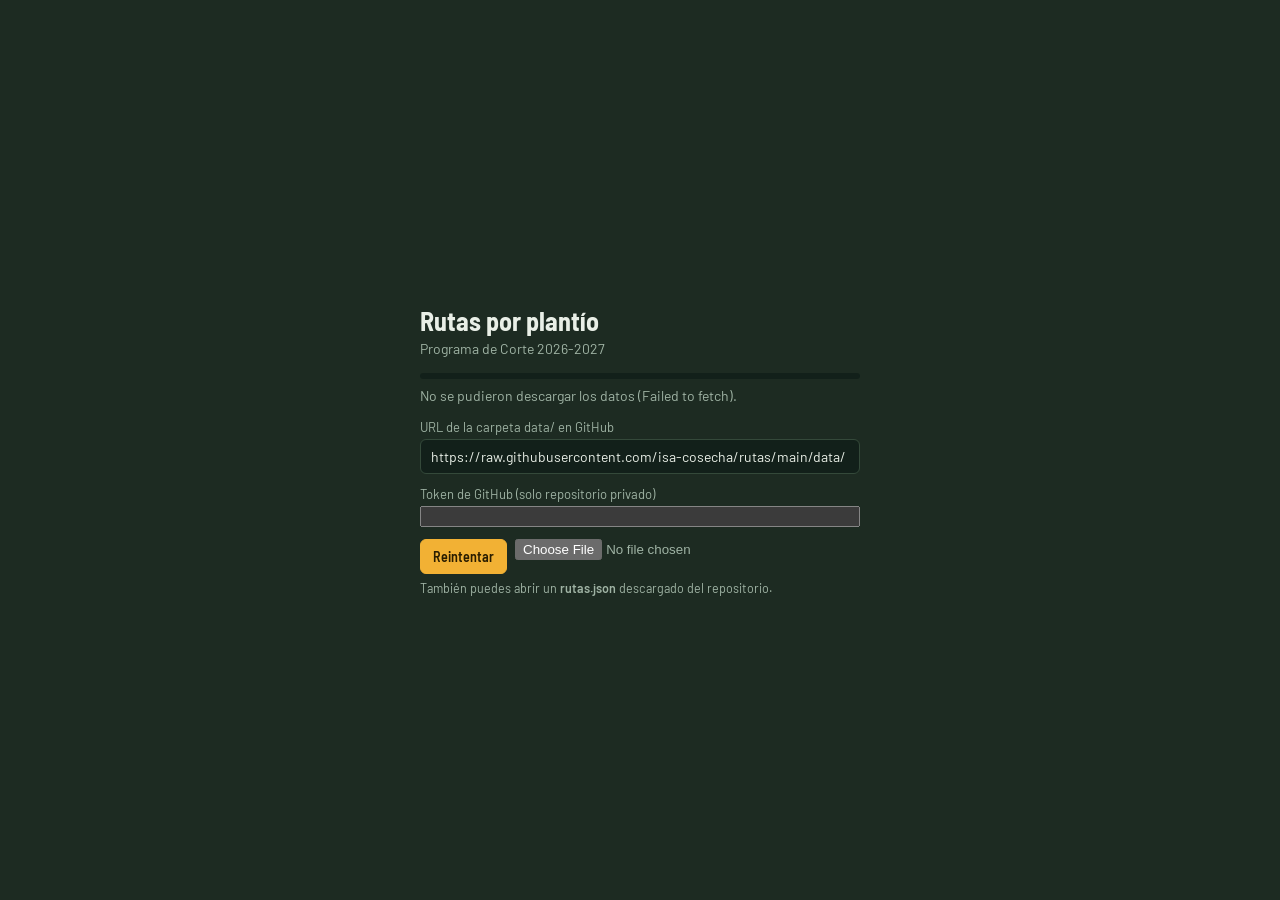
==== commit cf97b529: "Add files via upload" ====
--- a/docs/index.html
+++ b/docs/index.html
@@ -938,7 +938,7 @@
   <h3>Maestros</h3>
   <div class="admnote">Solo administradores. Los cambios se guardan en las hojas de Google Sheets y los formularios de todos los toman al instante. Cada cambio queda en la hoja <b>Auditoría</b>. El programa de corte se carga con el menú de la hoja de cálculo (<i>Plataforma de campo → Cargar programa de corte</i>).</div>
   <div id="mstTabs" class="mtabs" role="tablist"></div>
-  <div class="mhd"><input id="mstQ" type="search" placeholder="Buscar en esta tabla…" autocomplete="off"><span id="mstCnt" class="admsub"></span><label id="mstOcInL" class="admsub" hidden style="display:inline-flex;gap:5px;align-items:center;white-space:nowrap"><input id="mstOcIn" type="checkbox"> Ocultar inactivos</label><button id="mstAts" type="button" hidden></button><button id="mstTraer" type="button" hidden></button></div>
+  <div class="mhd"><input id="mstQ" type="search" placeholder="Buscar en esta tabla…" autocomplete="off"><span id="mstCnt" class="admsub"></span><label id="mstOcInL" class="admsub" hidden style="display:inline-flex;gap:5px;align-items:center;white-space:nowrap"><input id="mstOcIn" type="checkbox"> Ocultar inactivos</label><button id="mstTraer" type="button" hidden></button></div>
   <div id="mstNota" class="admsub"></div>
   <div id="mstMsg" role="alert"></div>
   <div class="usrwrap mstwrap"><table class="admt mst"><thead id="mstH"></thead><tbody id="mstT"></tbody></table></div>
@@ -2405,11 +2405,12 @@
     pintarTabs(); pintar(); restaurarBorradores(borr, soltar); if (sc) sc.scrollTop = y;
   }
   const inactiva = (t, r) => { const i = t.cols.findIndex(c => c.k === 'activo'); return i >= 0 && ['no', 'inactivo', 'inactiva', 'false', '0'].includes(String(r.v[i] == null ? '' : r.v[i]).trim().toLowerCase().normalize('NFD').replace(/[\u0300-\u036f]/g, '')); };
+  const avisoAts = j => !j.ats ? '' : j.ats.error ? ` PERO la hoja Administrador del ATS NO se pudo actualizar: ${j.ats.error}` : (j.ats.agregadas || j.ats.actualizadas) ? ' La hoja del ATS se actualizó sola.' : '';
   const nInact = t => t.ok ? t.filas.filter(r => inactiva(t, r)).length : 0;
   function pintarTabs() {
-    $('mstTabs').innerHTML = datos.orden.map(k => { const t = datos.tablas[k], aten = k === 'ats_admin' && datos.faltanAts.length;
-      const tr = datos.traer || {equipos: [], supervisores: []}, falta = (k === 'equipos' && tr.equipos.length) || (k === 'supervisores' && tr.supervisores.length), faltaP = k === 'administradores' && (datos.sinPuesto || (datos.faltanMaestro || []).length);
-      return `<button type="button" role="tab" data-t="${k}" class="${k === tabla ? 'on' : ''}" aria-selected="${k === tabla}">${esc(t.titulo)} <small>${t.ok ? t.filas.length : '!'}${nInact(t) ? ' · ' + nInact(t) + ' inact.' : ''}</small>${aten ? '<span class="mw" title="Faltan fichas">⚠</span>' : ''}${falta ? '<span class="mw" title="Hay camionetas o supervisores en las hojas que aún no están aquí">⚠</span>' : ''}${faltaP ? '<span class="mw" title="Faltan puestos o fichas del ATS">⚠</span>' : ''}</button>`; }).join('');
+    $('mstTabs').innerHTML = datos.orden.map(k => { const t = datos.tablas[k];
+      const tr = datos.traer || {equipos: [], supervisores: []}, falta = k === 'equipos' && tr.equipos.length, faltaP = k === 'administradores' && (datos.sinPuesto || (datos.faltanMaestro || []).length || tr.supervisores.length);
+      return `<button type="button" role="tab" data-t="${k}" class="${k === tabla ? 'on' : ''}" aria-selected="${k === tabla}">${esc(t.titulo)} <small>${t.ok ? t.filas.length : '!'}${nInact(t) ? ' · ' + nInact(t) + ' inact.' : ''}</small>${falta ? '<span class="mw" title="Hay camionetas en las hojas que aún no están aquí">⚠</span>' : ''}${faltaP ? '<span class="mw" title="Faltan puestos, fichas o supervisores por agregar">⚠</span>' : ''}</button>`; }).join('');
   }
   // un control por tipo de dato (el servidor vuelve a validar todo)
   function control(c, v, id) {
@@ -2422,19 +2423,17 @@
   function pintar() {
     const t = datos.tablas[tabla], q = $('mstQ').value.trim().toLowerCase();
     let notaTxt = t.nota || '';
-    if (tabla === 'administradores') {   // lo que falta completar en las personas: puesto y fichas que sólo están en el ATS
-      const x = [], fm = datos.faltanMaestro || [];
+    if (tabla === 'administradores') {   // lo que falta completar en el personal: puesto, fichas que sólo están en el ATS y supervisores de las hojas de camionetas
+      const x = [], fm = datos.faltanMaestro || [], sp = (datos.traer && datos.traer.supervisores) || [];
       if (datos.sinPuesto) x.push(`${datos.sinPuesto} persona(s) sin puesto (mientras tanto cuentan como Administrador de frente).`);
       if (fm.length) x.push('Están en la hoja del ATS pero no aquí: ' + fm.map(p => p.id + ' ' + p.texto).join(', ') + '. Agrégalas con su puesto.');
+      if (sp.length) x.push('Aparecen como supervisores en las hojas de camionetas (zafra ' + datos.traer.zafra + ') pero no están aquí con puesto Supervisor: ' + sp.join(', ') + '.');
       notaTxt = [notaTxt].concat(x).join(' ');
     }
     $('mstNota').textContent = notaTxt;
-    const falta = datos.faltanAts.length, mostrarAts = (tabla === 'administradores' || tabla === 'ats_admin') && falta > 0;
-    $('mstAts').hidden = !mostrarAts; $('mstAts').textContent = `Completar el ATS (${falta} ficha${falta === 1 ? '' : 's'} faltan)`;
-    $('mstAts').title = mostrarAts ? 'Faltan en la hoja del ATS: ' + datos.faltanAts.map(x => x.id + ' ' + x.texto).join(', ') : '';
-    const tr = datos.traer || {equipos: [], supervisores: []}, nTr = tr.equipos.length + tr.supervisores.length, mostrarTr = (tabla === 'equipos' || tabla === 'supervisores') && nTr > 0;
-    $('mstTraer').hidden = !mostrarTr; $('mstTraer').textContent = `Traer de las hojas de camionetas (${tr.equipos.length} camioneta${tr.equipos.length === 1 ? '' : 's'}, ${tr.supervisores.length} supervisor${tr.supervisores.length === 1 ? '' : 'es'})`;
-    $('mstTraer').title = mostrarTr ? `De la zafra ${tr.zafra}: ${tr.equipos.join(', ') || '—'} · ${tr.supervisores.join(', ') || '—'}` : '';
+    const tr = datos.traer || {equipos: [], supervisores: []}, mostrarTr = tabla === 'equipos' && tr.equipos.length > 0;
+    $('mstTraer').hidden = !mostrarTr; $('mstTraer').textContent = `Traer de las hojas de camionetas (${tr.equipos.length} camioneta${tr.equipos.length === 1 ? '' : 's'})`;
+    $('mstTraer').title = mostrarTr ? `De la zafra ${tr.zafra}: ${tr.equipos.join(', ')}` : '';
     if (!t.ok) { $('mstH').innerHTML = ''; $('mstT').innerHTML = `<tr><td style="color:var(--amber);padding:10px">${esc(t.error || 'Esta tabla no está disponible.')}</td></tr>`; $('mstCnt').textContent = ''; return; }
     $('mstH').innerHTML = `<tr>${t.cols.map(c => `<th>${esc(c.t)}${c.opc ? ' <span class="admsub" style="margin:0">(opcional)</span>' : ''}</th>`).join('')}<th>Fila</th><th></th></tr>`;
     const tieneAct = t.cols.some(c => c.k === 'activo'), ocIn = tieneAct && $('mstOcIn').checked; $('mstOcInL').hidden = !tieneAct;
@@ -2453,25 +2452,20 @@
     const b = e.target.closest('button'); if (!b) return; const tr = b.closest('tr'), t = datos.tablas[tabla];
     if (b.classList.contains('mag')) {                                   // agregar
       b.disabled = true; aviso(''); const j = await llamar('mae_guardar', {tabla, valores: valores(tr)}); b.disabled = false;
-      if (j) { UI.toast(`${t.titulo}: agregado`); aviso('Agregado ✓ Los formularios ya lo ven.', true); await cargar('nueva'); }
+      if (j) { UI.toast(`${t.titulo}: agregado`); aviso('Agregado ✓ Los formularios ya lo ven.' + avisoAts(j), !(j.ats && j.ats.error)); await cargar('nueva'); }
     } else if (b.classList.contains('mgu')) {                            // guardar cambios de una fila
       b.disabled = true; aviso(''); const j = await llamar('mae_guardar', {tabla, fila: +tr.dataset.f, antes: JSON.parse(tr.dataset.antes), valores: valores(tr)});
-      if (j) { UI.toast(`${t.titulo}: guardado`); aviso('Guardado ✓ Los formularios ya lo ven.', true); await cargar(tr.dataset.antes); } else b.disabled = false;
+      if (j) { UI.toast(`${t.titulo}: guardado`); aviso('Guardado ✓ Los formularios ya lo ven.' + avisoAts(j), !(j.ats && j.ats.error)); await cargar(tr.dataset.antes); } else b.disabled = false;
     } else if (b.classList.contains('mel')) {                            // eliminar
       const antes = JSON.parse(tr.dataset.antes), nom = antes.filter(x => x !== '').join(' · ');
-      if (!confirm(`¿Eliminar "${nom}" de ${t.titulo}?\n\nLos registros ya guardados conservan su valor, pero esta opción dejará de aparecer para elegirla en los formularios.${tabla === 'ats_admin' ? '\n\nLos registros ATS ya guardados de esa ficha mostrarán #N/A en su columna Administrador.' : ''}`)) return;
+      if (!confirm(`¿Eliminar "${nom}" de ${t.titulo}?\n\nLos registros ya guardados conservan su valor, pero esta opción dejará de aparecer para elegirla en los formularios.${tabla === 'administradores' ? '\n\nSu ficha se queda en la hoja del ATS para que los registros viejos conserven el nombre. Si solo quieres que deje de aparecer en los formularios, mejor márcala Activo = No.' : ''}`)) return;
       aviso(''); const j = await llamar('mae_eliminar', {tabla, fila: +tr.dataset.f, antes}); if (j) { UI.toast(`${t.titulo}: eliminado`); aviso('Eliminado ✓', true); await cargar(tr.dataset.antes); }
     }
   });
-  $('mstTraer').onclick = async e => {   // trae de las hojas de camionetas (zafra más reciente) lo que aún no está en los maestros
+  $('mstTraer').onclick = async e => {   // trae de las hojas de camionetas (zafra más reciente) las camionetas que aún no están en Equipos
     e.preventDefault(); const tr = datos.traer;
-    if (!confirm(`De las hojas de camionetas (zafra ${tr.zafra}) se agregarán a los maestros:\n\nCamionetas (Equipos): ${tr.equipos.join(', ') || '—'}\nSupervisores: ${tr.supervisores.join(', ') || '—'}\n\nDespués puedes corregir o quitar lo que no corresponda.`)) return;
-    const j = await llamar('mae_traer', {}); if (j) { UI.toast(`Se agregaron ${j.equipos} camioneta(s) y ${j.supervisores} supervisor(es)`); aviso(`Listo: ${j.equipos} camioneta(s) y ${j.supervisores} supervisor(es) agregados ✓`, true); await cargar(); }
-  };
-  $('mstAts').onclick = async e => {
-    e.preventDefault(); const n = datos.faltanAts.length;
-    if (!confirm(`Se agregarán a la hoja "Administrador" del ATS ${n} ficha(s) que están en Administradores y aún no están ahí:\n\n${datos.faltanAts.map(x => x.id + ' ' + x.texto).join('\n')}`)) return;
-    const j = await llamar('mae_sync_ats', {}); if (j) { UI.toast(`ATS: ${j.agregadas} ficha(s) agregada(s)`); aviso(`Listo: ${j.agregadas} ficha(s) agregada(s) al ATS ✓`, true); await cargar(); }
+    if (!confirm(`De las hojas de camionetas (zafra ${tr.zafra}) se agregarán a Equipos, con categoría Camionetas:\n\n${tr.equipos.join(', ')}\n\nDespués puedes corregir o quitar lo que no corresponda.\n(Los supervisores se agregan en Personal, porque necesitan ficha.)`)) return;
+    const j = await llamar('mae_traer', {}); if (j) { UI.toast(`Se agregaron ${j.equipos} camioneta(s)`); aviso(`Listo: ${j.equipos} camioneta(s) agregadas ✓`, true); await cargar(); }
   };
 }
 </script>
@@ -2687,7 +2681,7 @@
     $('[name=motorMoto]', root).innerHTML = opcSelect(S.mae.equipos.Motos, 'Moto');
     $('[name=origen]', root).innerHTML = '<option value="">La misma moto</option>' + [...S.mae.equipos.Motos, ...S.mae.equipos.Cisternas].map(e => `<option>${esc(e)}</option>`).join('');
     const cc = (S.mae.operadores['Operador Cisterna'] || []).map(o => ({valor: o.id, texto: o.text, sub: 'ficha ' + o.id}));
-    const cm = [...(S.mae.operadores['Operador Moto'] || []).map(o => ({valor: o.id, texto: o.text, sub: 'ficha ' + o.id})), ...S.mae.administradores.map(a => ({valor: String(a.id), texto: a.text, sub: 'ficha ' + a.id + ' · administrador'}))];
+    const cm = [...(S.mae.operadores['Operador Moto'] || []).map(o => ({valor: o.id, texto: o.text, sub: 'ficha ' + o.id})), ...S.mae.administradores.map(a => ({valor: String(a.id), texto: a.text, sub: 'ficha ' + a.id + ' · ' + (a.puesto === 'Supervisor' ? 'supervisor' : 'administrador')}))];
     bindSel(root, 'condCis', 'Conductor de la cisterna', () => cc, null, libreFicha); bindSel(root, 'condMoto', 'Quién abasteció la moto', () => cm, null, libreFicha);
     const act = () => { const moto = segGet(root, 'tipo') === 'moto'; $('#cbPlanta', root).hidden = moto; $('#cbMoto', root).hidden = !moto; $('#cbOdo', root).hidden = !moto; hintOdo(); };
     const hintOdo = () => { const m = $('[name=motorMoto]', root).value, ay = $('#cbOdoAy', root); let h = $('.ayuda', ay); if (!h) { h = document.createElement('div'); h.className = 'ayuda'; ay.appendChild(h); } h.innerHTML = m && S.odo[m] ? `Último registrado: <b>${S.odo[m]}</b> km` : ''; };
@@ -2779,7 +2773,7 @@
   const f = [];
   if (!camionetas().length) f.push('No hay camionetas cargadas.');
   if (!supervisores().length) f.push('No hay supervisores cargados.');
-  return f.length ? `<div class="aviso">${f.join(' ')} El administrador debe cargarlas en <b>Mi cuenta → Administrar maestros</b> (Equipos con categoría Camionetas y Supervisores); el botón <i>Traer de las hojas de camionetas</i> las completa solo.</div>` : '';
+  return f.length ? `<div class="aviso">${f.join(' ')} El administrador debe cargarlas en <b>Mi cuenta → Administrar maestros</b>: las camionetas en <i>Equipos</i> (categoría Camionetas; el botón <i>Traer de las hojas de camionetas</i> las completa) y los supervisores en <i>Personal</i> (puesto Supervisor).</div>` : '';
 }
 function camComun(root, modulo) {   // supervisor, camioneta y último odómetro conocido (iguales en los dos formularios)
   cab(root, modulo); zafraSel(root);
@@ -2943,7 +2937,7 @@
     bindSel(root, 'administrador', 'Administrador', () => soloAdmins().map(a => ({valor: String(a.id), texto: a.text, sub: 'ficha ' + a.id})), r => { if (!selGet(root, 'responsable').valor) selSet(root, 'responsable', r.texto, r.texto); });
     bindSel(root, 'responsable', 'Responsable de la actividad', () => nombresAdmin(), null, libreNombre);
     bindSel(root, 'supervisor', 'Supervisor a cargo', supervisoresAts, null, null);
-    $('#atsSupAv', root).innerHTML = supervisoresAts().length ? '' : '<div class="aviso">No hay supervisores cargados. El administrador debe agregarlos en <b>Mi cuenta → Administrar maestros</b> (tabla Supervisores, o con puesto Supervisor en Administradores).</div>';
+    $('#atsSupAv', root).innerHTML = supervisoresAts().length ? '' : '<div class="aviso">No hay supervisores cargados. El administrador debe agregarlos en <b>Mi cuenta → Administrar maestros → Personal</b>, con puesto Supervisor.</div>';
     { const us = ult('ats', 'supervisor', ''); if (us && supervisoresAts().some(x => x.valor === us)) selSet(root, 'supervisor', us, us); }   // el mismo de la última vez; se puede cambiar
     const pl = () => (S.plantios[$('[name=zafra]', root).value] || []);
     const frenteElegido = () => $('[name=frente]', root).value;
